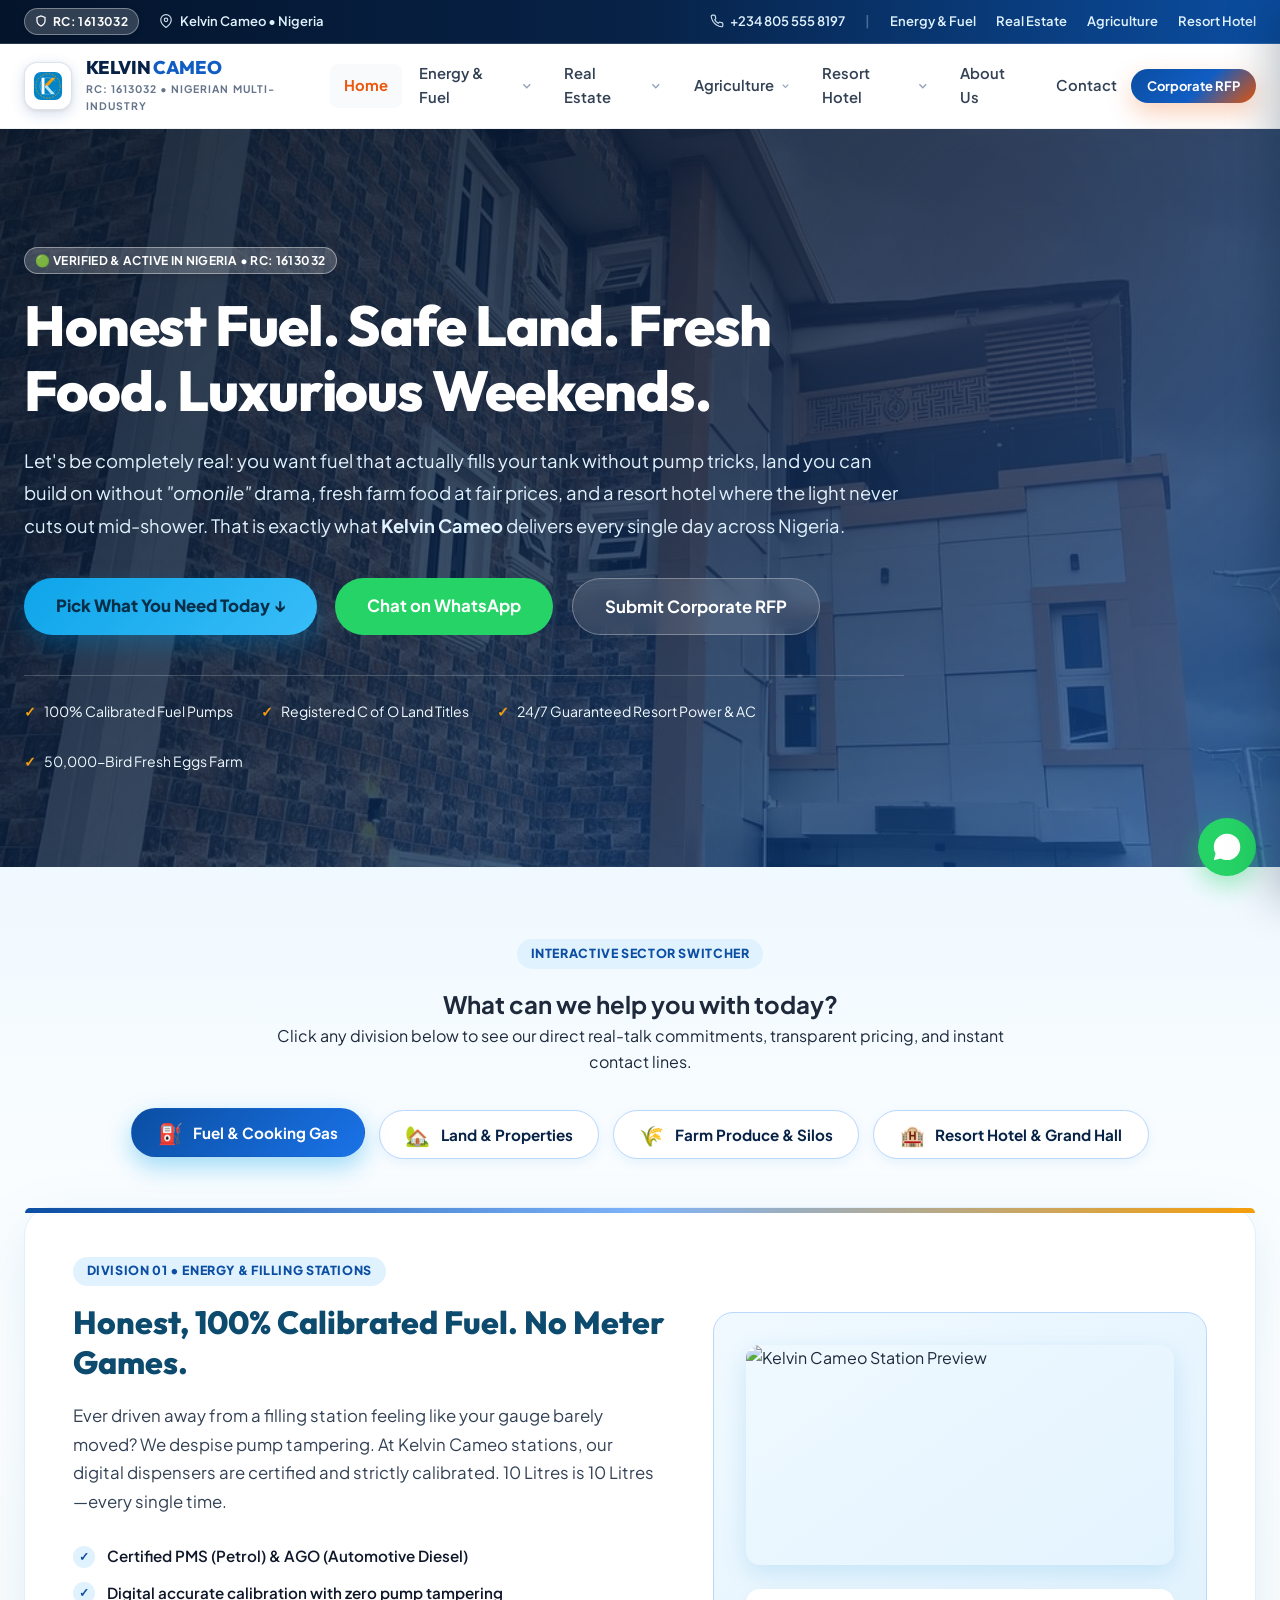
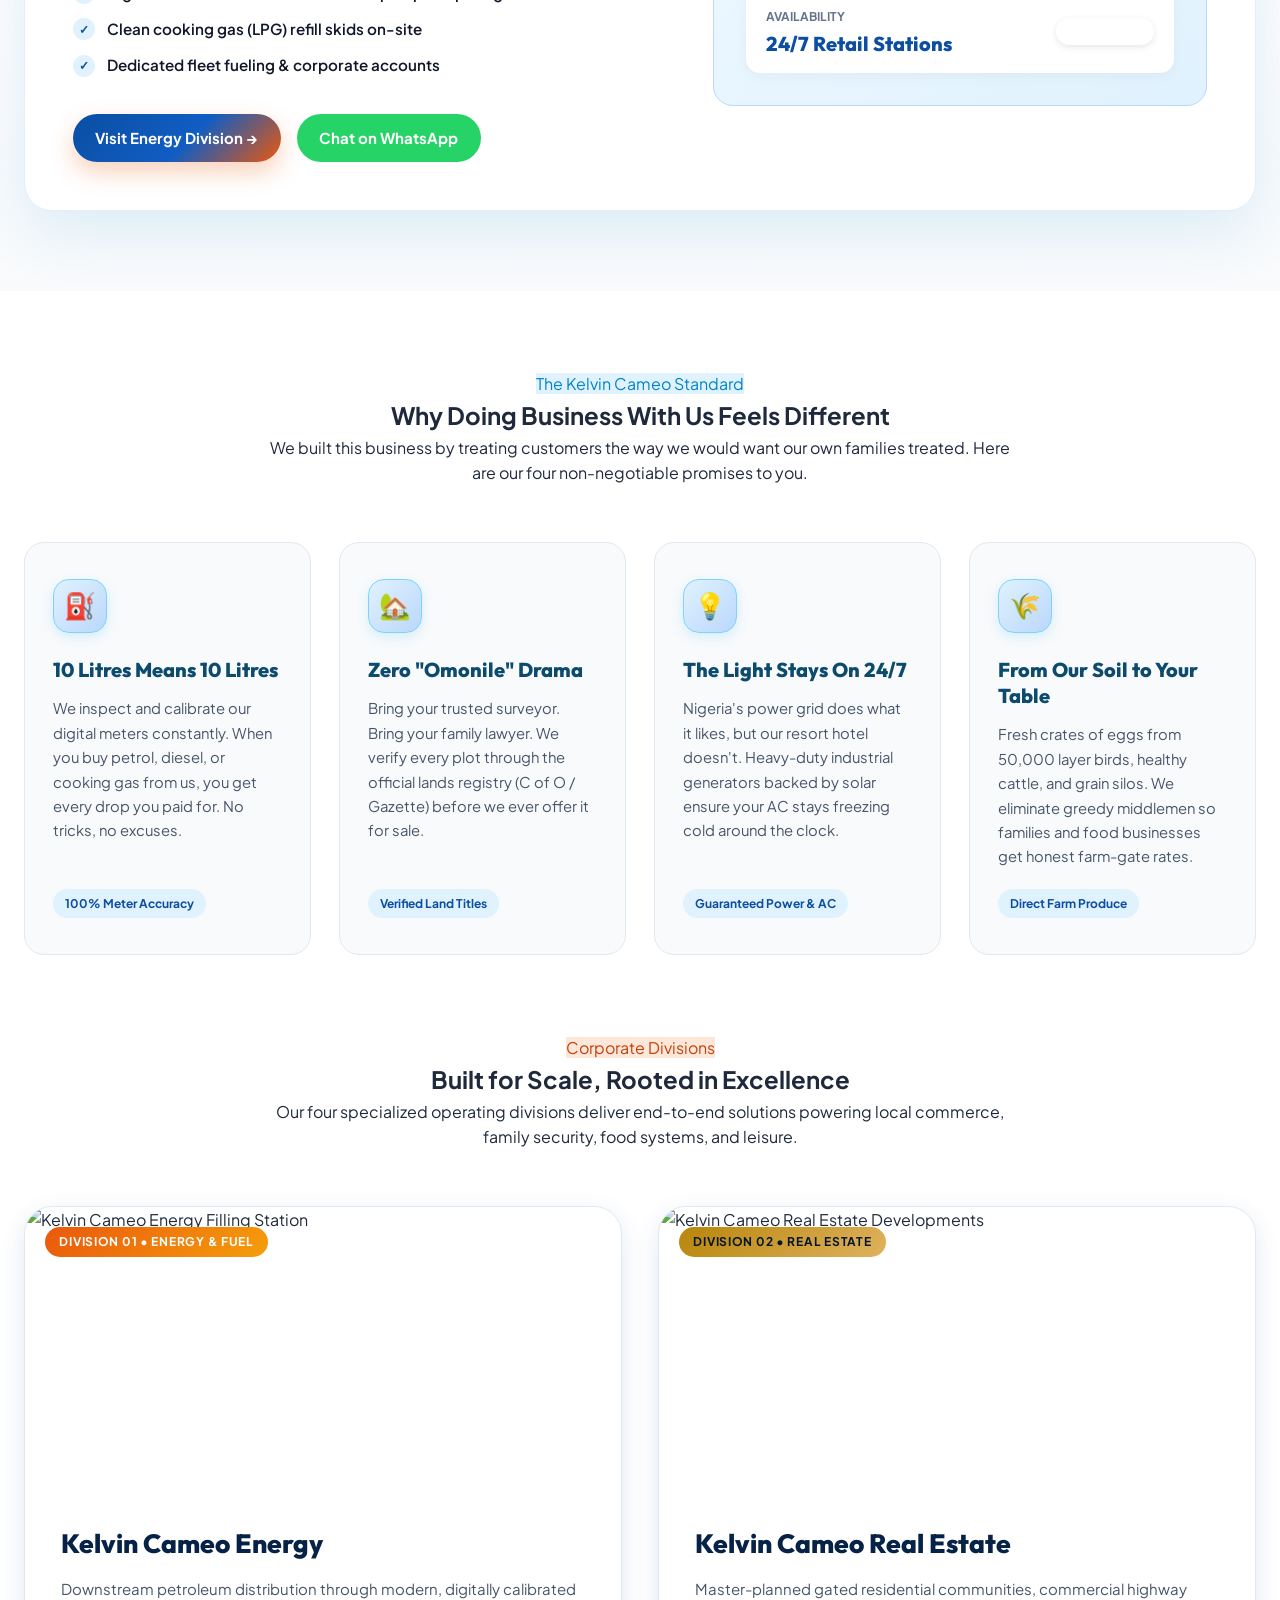
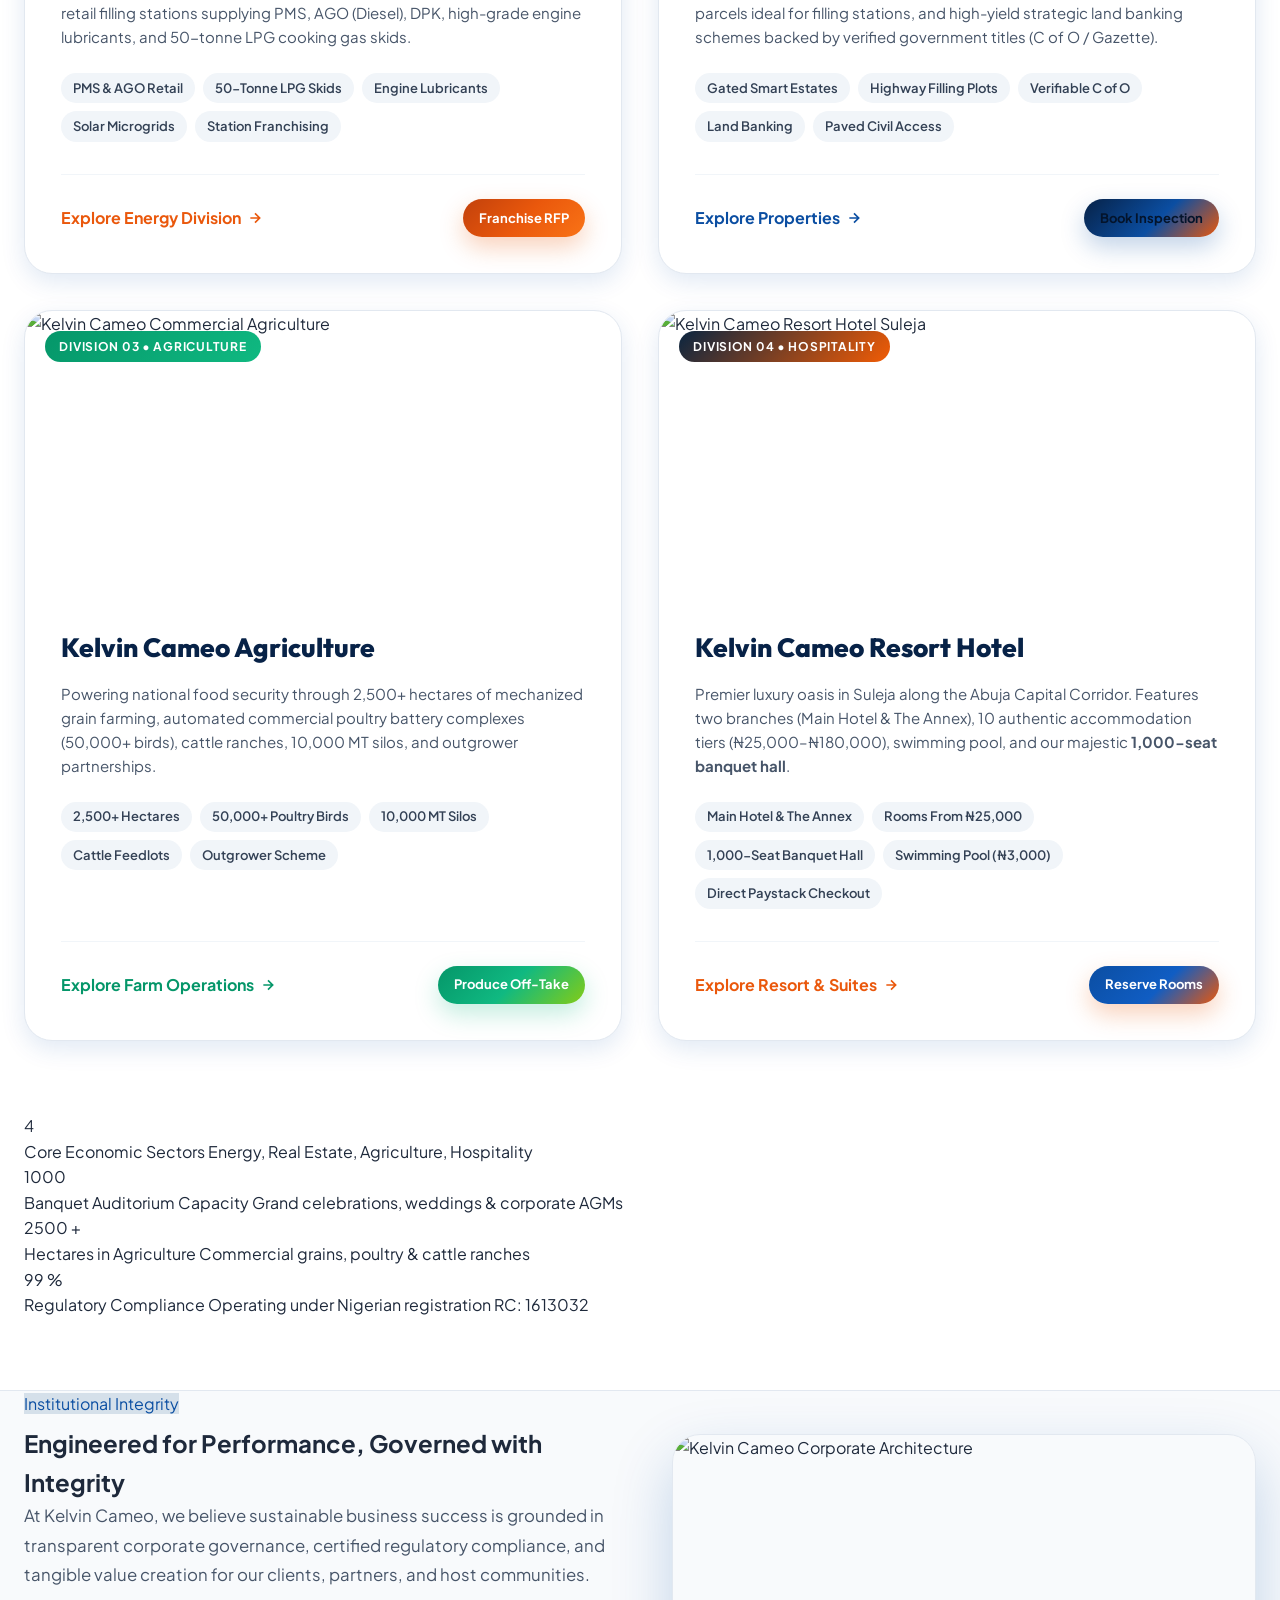
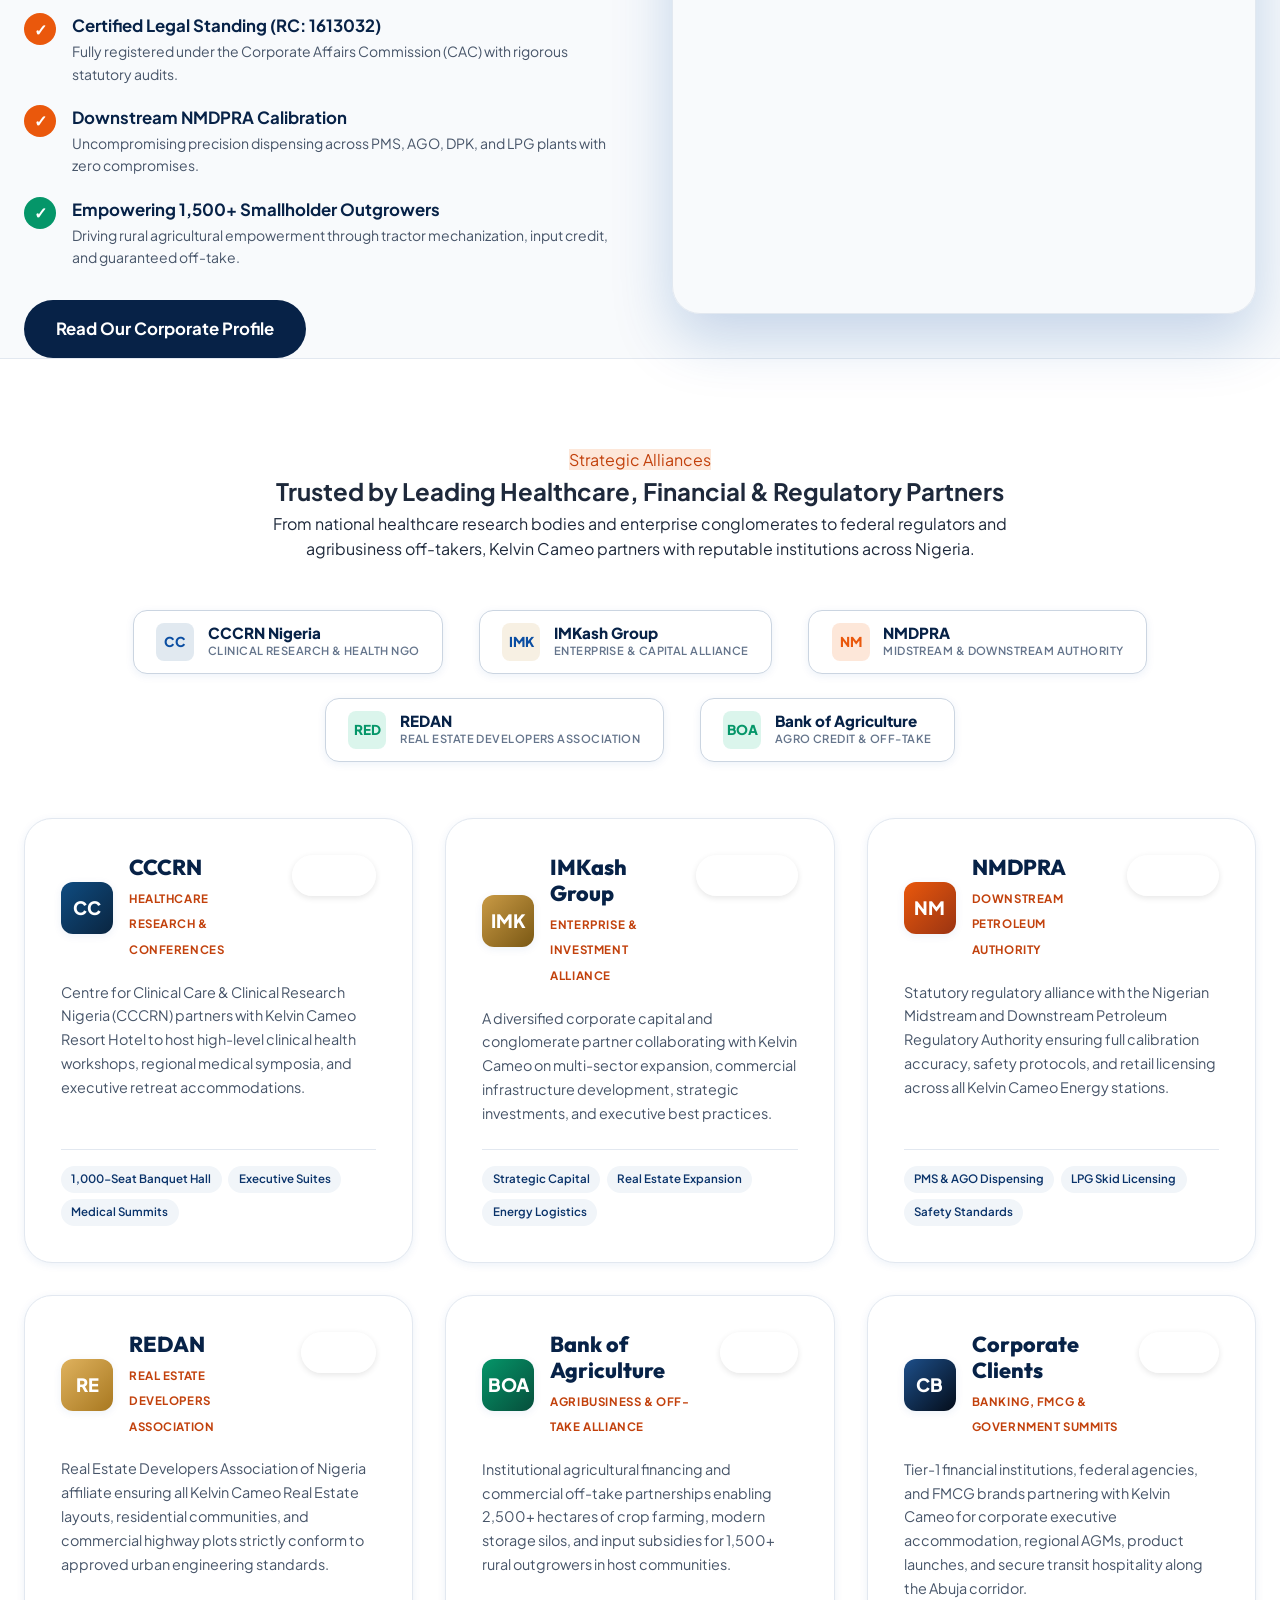
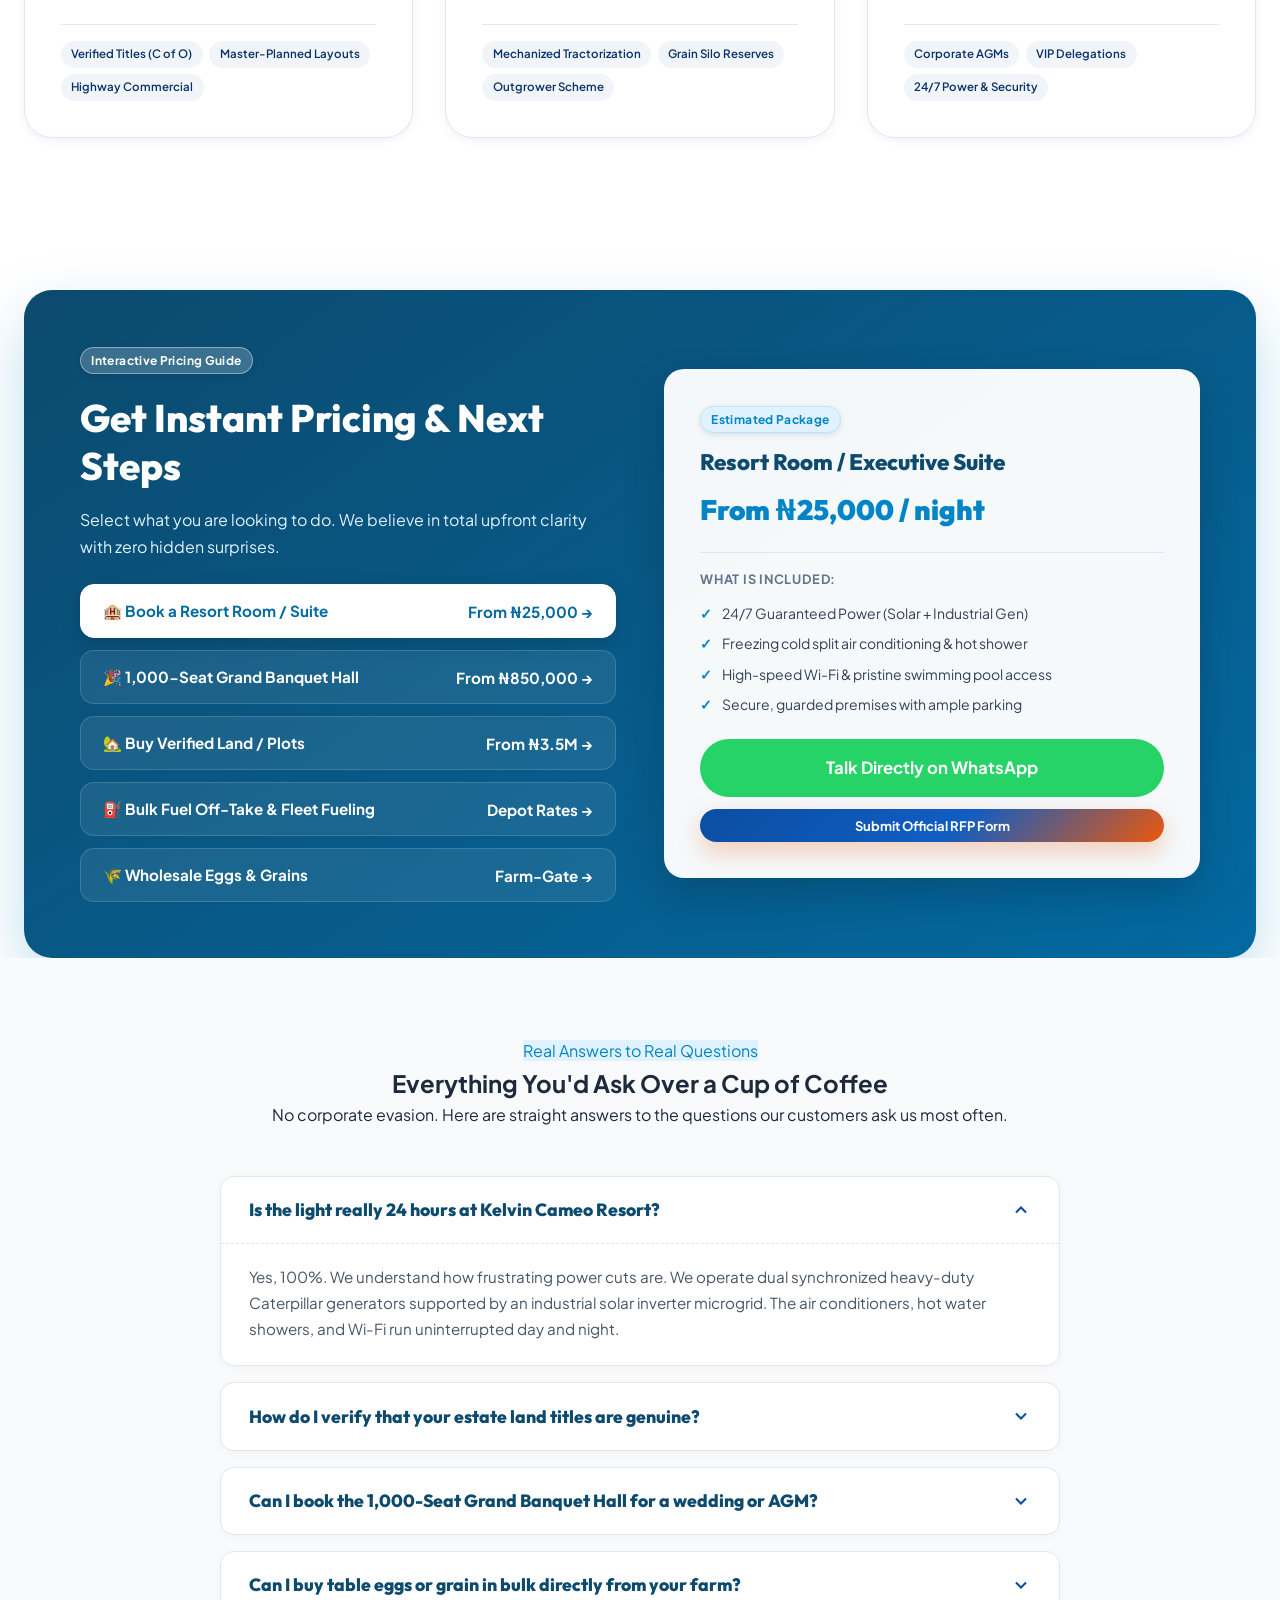
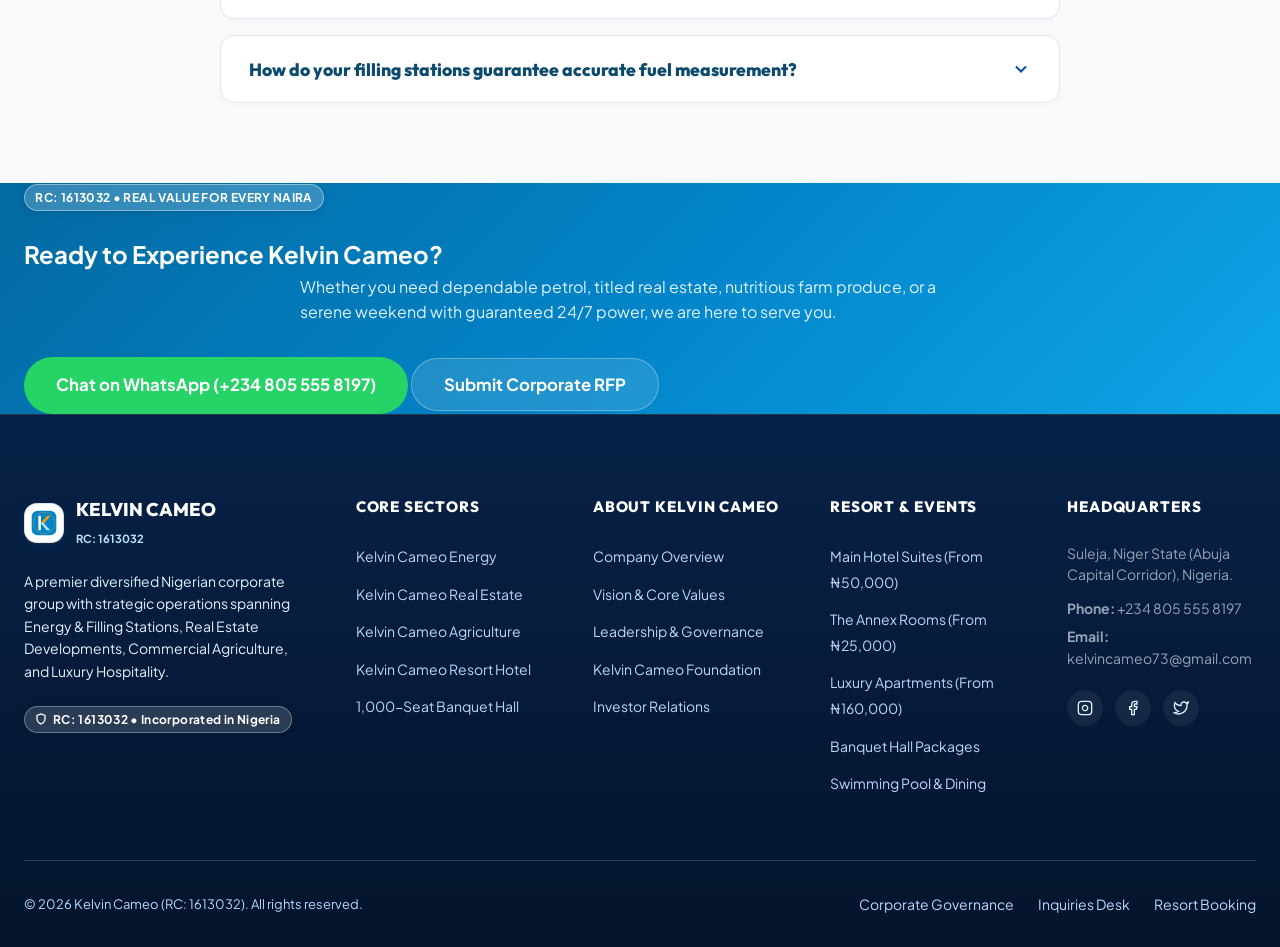
==== index.html @ 5bb7d981 "auto: live update from Kelvin Cameo studio" ====
<!DOCTYPE html>
<html lang="en">
<head>
  <!-- Google Tag Manager -->
  <script>(function(w,d,s,l,i){w[l]=w[l]||[];w[l].push({'gtm.start':
  new Date().getTime(),event:'gtm.js'});var f=d.getElementsByTagName(s)[0],
  j=d.createElement(s),dl=l!='dataLayer'?'&l='+l:'';j.async=true;j.src=
  'https://www.googletagmanager.com/gtm.js?id='+i+dl;f.parentNode.insertBefore(j,f);
  })(window,document,'script','dataLayer','GTM-5SDD8SWV');</script>
  <!-- End Google Tag Manager -->

  <meta charset="UTF-8">
  <meta name="viewport" content="width=device-width, initial-scale=1.0">
  <title>Kelvin Cameo | RC: 1613032 | Energy, Real Estate, Agriculture & Hospitality</title>
  <meta name="description" content="Kelvin Cameo (RC: 1613032) - Diversified Nigerian corporate brand leading operations in Energy & Petroleum Retail Stations, Real Estate Developments, Commercial Agriculture, and Premier Resort Hospitality.">
  
  <link rel="icon" type="image/svg+xml" href="assets/logo.svg">
  <link rel="preconnect" href="https://fonts.googleapis.com">
  <link rel="preconnect" href="https://fonts.gstatic.com" crossorigin>
  <link href="https://fonts.googleapis.com/css2?family=Outfit:wght@400;500;600;700;800;900&family=Playfair+Display:ital,wght@0,600;0,700;1,400&family=Plus+Jakarta+Sans:wght@300;400;500;600;700;800&display=swap" rel="stylesheet">
  <link rel="stylesheet" href="css/styles.css">
</head>
<body>
  <!-- Google Tag Manager (noscript) -->
  <noscript><iframe src="https://www.googletagmanager.com/ns.html?id=GTM-5SDD8SWV"
  height="0" width="0" style="display:none;visibility:hidden"></iframe></noscript>
  <!-- End Google Tag Manager (noscript) -->

  <!-- Top Utility Bar -->
  <aside class="top-utility-bar" aria-label="Corporate Registration and Quick Contact">
    <div class="container container-wide">
      <div class="utility-left">
        <span class="rc-badge">
          <svg viewBox="0 0 24 24" width="12" height="12" fill="none" stroke="currentColor" stroke-width="2.5">
            <path d="M12 22s8-4 8-10V5l-8-3-8 3v7c0 6 8 10 8 10z"/>
          </svg>
          RC: 1613032
        </span>
        <span class="utility-link">
          <svg viewBox="0 0 24 24" width="13" height="13" fill="none" stroke="currentColor" stroke-width="2">
            <path d="M21 10c0 7-9 13-9 13s-9-6-9-13a9 9 0 0 1 18 0z"></path>
            <circle cx="12" cy="10" r="3"></circle>
          </svg>
          Kelvin Cameo • Nigeria
        </span>
      </div>

      <div class="utility-right">
        <a href="tel:+2348055558197" class="utility-link">
          <svg viewBox="0 0 24 24" width="13" height="13" fill="none" stroke="currentColor" stroke-width="2">
            <path d="M22 16.92v3a2 2 0 0 1-2.18 2 19.79 19.79 0 0 1-8.63-3.07 19.5 19.5 0 0 1-6-6 19.79 19.79 0 0 1-3.07-8.67A2 2 0 0 1 4.11 2h3a2 2 0 0 1 2 1.72 12.84 12.84 0 0 0 .7 2.81 2 2 0 0 1-.45 2.11L8.09 9.91a16 16 0 0 0 6 6l1.27-1.27a2 2 0 0 1 2.11-.45 12.84 12.84 0 0 0 2.81.7A2 2 0 0 1 22 16.92z"></path>
          </svg>
          +234 805 555 8197
        </a>
        <span class="utility-link" style="opacity: 0.3;">|</span>
        <a href="energy.html" class="utility-link">Energy & Fuel</a>
        <a href="real-estate.html" class="utility-link">Real Estate</a>
        <a href="agriculture.html" class="utility-link">Agriculture</a>
        <a href="hospitality.html" class="utility-link">Resort Hotel</a>
      </div>
    </div>
  </aside>

  <!-- Persistent Site Header -->
  <header class="site-header">
    <div class="container container-wide">
      <nav class="navbar" aria-label="Main Navigation">
        <a href="index.html" class="brand-logo-wrap">
          <div class="brand-emblem-badge" aria-label="Kelvin Cameo Brand Emblem">
            <svg viewBox="0 0 100 100" width="32" height="32" fill="none" xmlns="http://www.w3.org/2000/svg">
              <rect x="6" y="6" width="88" height="88" rx="22" fill="#0284c7"/>
              <circle cx="50" cy="50" r="38" stroke="#f59e0b" stroke-width="2.5" stroke-dasharray="6 4" opacity="0.85"/>
              <path d="M30 24 H39 V76 H30 Z" fill="#ffffff"/>
              <path d="M39 48 L62 24 H74 L50 51 Z" fill="#f59e0b"/>
              <path d="M46 47 L72 76 H60 L39 52 Z" fill="#bae6fd"/>
              <path d="M72 35 C66 26 56 24 48 24 C34 24 25 36 25 50 C25 64 34 76 48 76 C57 76 66 73 72 65" stroke="#ffffff" stroke-width="2.5" stroke-linecap="round" opacity="0.35"/>
            </svg>
          </div>
          <div class="brand-text-block">
            <span class="brand-title">KELVIN <span>CAMEO</span></span>
            <span class="brand-subtitle">RC: 1613032 • NIGERIAN MULTI-INDUSTRY</span>
          </div>
        </a>

        <ul class="nav-menu">
          <li class="nav-item">
            <a href="index.html" class="nav-link active">Home</a>
          </li>

          <!-- Energy Dropdown -->
          <li class="nav-item">
            <a href="energy.html" class="nav-link">
              Energy & Fuel
              <svg class="chevron" viewBox="0 0 24 24" fill="none" stroke="currentColor" stroke-width="2.5">
                <polyline points="6 9 12 15 18 9"></polyline>
              </svg>
            </a>
            <div class="mega-dropdown">
              <div class="dropdown-header-banner">
                <span class="dropdown-eyebrow">Downstream Petroleum & Clean Energy</span>
                <span class="rc-badge">Division 01</span>
              </div>
              <div class="mega-grid-2">
                <a href="energy.html#stations" class="mega-link-card">
                  <div class="mega-icon-box">
                    <svg viewBox="0 0 24 24" fill="none" stroke="currentColor" stroke-width="2"><path d="M3 2v20M21 2v20M12 2v20"></path></svg>
                  </div>
                  <div class="mega-card-content">
                    <h4>Fuel Retail Stations <span class="mega-badge">PMS · AGO</span></h4>
                    <p>Modern retail filling stations with 24/7 calibrated fuel dispensing.</p>
                  </div>
                </a>

                <a href="energy.html#lpg" class="mega-link-card">
                  <div class="mega-icon-box">
                    <svg viewBox="0 0 24 24" fill="none" stroke="currentColor" stroke-width="2"><circle cx="12" cy="12" r="10"></circle><path d="M12 6v12"></path></svg>
                  </div>
                  <div class="mega-card-content">
                    <h4>LPG Gas Plants & Skids</h4>
                    <p>Clean cooking gas refilling facilities and industrial off-take.</p>
                  </div>
                </a>

                <a href="energy.html#solar" class="mega-link-card">
                  <div class="mega-icon-box">
                    <svg viewBox="0 0 24 24" fill="none" stroke="currentColor" stroke-width="2"><circle cx="12" cy="12" r="5"></circle><line x1="12" y1="1" x2="12" y2="3"></line></svg>
                  </div>
                  <div class="mega-card-content">
                    <h4>Solar Microgrids & Renewables</h4>
                    <p>Commercial clean power installations for institutions and estates.</p>
                  </div>
                </a>

                <a href="energy.html#dealership" class="mega-link-card">
                  <div class="mega-icon-box">
                    <svg viewBox="0 0 24 24" fill="none" stroke="currentColor" stroke-width="2"><rect x="2" y="7" width="20" height="14" rx="2"></rect></svg>
                  </div>
                  <div class="mega-card-content">
                    <h4>Station Dealerships & Supply</h4>
                    <p>Partner on retail filling stations and wholesale petroleum supply.</p>
                  </div>
                </a>
              </div>
            </div>
          </li>

          <!-- Real Estate -->
          <li class="nav-item">
            <a href="real-estate.html" class="nav-link">
              Real Estate
              <svg class="chevron" viewBox="0 0 24 24" fill="none" stroke="currentColor" stroke-width="2.5">
                <polyline points="6 9 12 15 18 9"></polyline>
              </svg>
            </a>
            <div class="mega-dropdown">
              <div class="dropdown-header-banner">
                <span class="dropdown-eyebrow">Properties, Land & Infrastructure</span>
                <span class="rc-badge">Division 02</span>
              </div>
              <div class="mega-grid-2">
                <a href="real-estate.html#estates" class="mega-link-card">
                  <div class="mega-icon-box">
                    <svg viewBox="0 0 24 24" fill="none" stroke="currentColor" stroke-width="2"><path d="M3 9l9-7 9 7v11a2 2 0 0 1-2 2H5a2 2 0 0 1-2-2z"></path></svg>
                  </div>
                  <div class="mega-card-content">
                    <h4>Gated Residential Estates</h4>
                    <p>Master-planned smart communities with verifiable titles.</p>
                  </div>
                </a>

                <a href="real-estate.html#commercial" class="mega-link-card">
                  <div class="mega-icon-box">
                    <svg viewBox="0 0 24 24" fill="none" stroke="currentColor" stroke-width="2"><rect x="2" y="3" width="20" height="14" rx="2"></rect></svg>
                  </div>
                  <div class="mega-card-content">
                    <h4>Commercial & Highway Plots</h4>
                    <p>Prime filling station plots, warehouses, and transit corridors.</p>
                  </div>
                </a>

                <a href="real-estate.html#land-banking" class="mega-link-card">
                  <div class="mega-icon-box">
                    <svg viewBox="0 0 24 24" fill="none" stroke="currentColor" stroke-width="2"><path d="M12 22s8-4 8-10V5l-8-3-8 3v7c0 6 8 10 8 10z"></path></svg>
                  </div>
                  <div class="mega-card-content">
                    <h4>Land Banking & Investments</h4>
                    <p>High-yield land appreciation programs for discerning investors.</p>
                  </div>
                </a>
              </div>
            </div>
          </li>

          <!-- Agriculture -->
          <li class="nav-item">
            <a href="agriculture.html" class="nav-link">
              Agriculture
              <svg class="chevron" viewBox="0 0 24 24" fill="none" stroke="currentColor" stroke-width="2.5">
                <polyline points="6 9 12 15 18 9"></polyline>
              </svg>
            </a>
            <div class="mega-dropdown">
              <div class="dropdown-header-banner">
                <span class="dropdown-eyebrow">Commercial Farming & Agro-Allied</span>
                <span class="rc-badge">Division 03</span>
              </div>
              <div class="mega-grid-2">
                <a href="agriculture.html#operations" class="mega-link-card">
                  <div class="mega-icon-box">
                    <svg viewBox="0 0 24 24" fill="none" stroke="currentColor" stroke-width="2"><path d="M12 2a10 10 0 1 0 10 10H12V2z"></path></svg>
                  </div>
                  <div class="mega-card-content">
                    <h4>Mechanized Crop Farming</h4>
                    <p>2,500+ hectares of commercial maize, soybean, and cassava crops.</p>
                  </div>
                </a>

                <a href="agriculture.html#operations" class="mega-link-card">
                  <div class="mega-icon-box">
                    <svg viewBox="0 0 24 24" fill="none" stroke="currentColor" stroke-width="2"><circle cx="12" cy="12" r="10"></circle></svg>
                  </div>
                  <div class="mega-card-content">
                    <h4>Poultry & Livestock Ranches</h4>
                    <p>50,000+ commercial layer battery birds and beef cattle feedlots.</p>
                  </div>
                </a>

                <a href="agriculture.html#operations" class="mega-link-card">
                  <div class="mega-icon-box">
                    <svg viewBox="0 0 24 24" fill="none" stroke="currentColor" stroke-width="2"><rect x="2" y="7" width="20" height="14" rx="2"></rect></svg>
                  </div>
                  <div class="mega-card-content">
                    <h4>Agro-Processing & Storage Silos</h4>
                    <p>10,000 MT grain storage and post-harvest milling plants.</p>
                  </div>
                </a>
              </div>
            </div>
          </li>

          <!-- Hospitality -->
          <li class="nav-item">
            <a href="hospitality.html" class="nav-link">
              Resort Hotel
              <svg class="chevron" viewBox="0 0 24 24" fill="none" stroke="currentColor" stroke-width="2.5">
                <polyline points="6 9 12 15 18 9"></polyline>
              </svg>
            </a>
            <div class="mega-dropdown">
              <div class="dropdown-header-banner">
                <span class="dropdown-eyebrow">Luxury Stays & 1,000-Seat Banquet Hall</span>
                <span class="rc-badge">Division 04</span>
              </div>
              <div class="mega-grid-2">
                <a href="hospitality.html#rooms" class="mega-link-card">
                  <div class="mega-icon-box">
                    <svg viewBox="0 0 24 24" fill="none" stroke="currentColor" stroke-width="2"><path d="M3 9l9-7 9 7v11a2 2 0 0 1-2 2H5a2 2 0 0 1-2-2z"></path></svg>
                  </div>
                  <div class="mega-card-content">
                    <h4>Luxury Rooms & Suites <span class="mega-badge">₦25k - ₦180k</span></h4>
                    <p>Main Hotel & Annex rooms with direct Paystack reservation.</p>
                  </div>
                </a>

                <a href="hospitality.html#banquet" class="mega-link-card">
                  <div class="mega-icon-box">
                    <svg viewBox="0 0 24 24" fill="none" stroke="currentColor" stroke-width="2"><polygon points="12 2 15.09 8.26 22 9.27 17 14.14 18.18 21.02 12 17.77 5.82 21.02 7 14.14 2 9.27 8.91 8.26 12 2"></polygon></svg>
                  </div>
                  <div class="mega-card-content">
                    <h4>1,000-Seat Grand Banquet Hall</h4>
                    <p>All-inclusive packages (₦1.05M) for grand weddings and summits.</p>
                  </div>
                </a>

                <a href="hospitality.html#amenities" class="mega-link-card">
                  <div class="mega-icon-box">
                    <svg viewBox="0 0 24 24" fill="none" stroke="currentColor" stroke-width="2"><path d="M2 12h20"></path></svg>
                  </div>
                  <div class="mega-card-content">
                    <h4>Pool, Games Lounge & Dining</h4>
                    <p>Pristine pool (₦3,000 access), snooker lounge, and restaurant.</p>
                  </div>
                </a>
              </div>
            </div>
          </li>

          <li class="nav-item">
            <a href="about.html" class="nav-link">About Us</a>
          </li>

          <li class="nav-item">
            <a href="contact.html" class="nav-link">Contact</a>
          </li>
        </ul>

        <div class="nav-actions">
          <button class="btn btn-primary btn-sm" data-open-modal="inquiry">
            Corporate RFP
          </button>

          <button class="mobile-toggle" aria-label="Toggle navigation menu">
            <span></span>
            <span></span>
            <span></span>
          </button>
        </div>
      </nav>
    </div>
  </header>

  <!-- ========================================================================
       CONVERSATIONAL SKY BLUE HERO (Dribbble-Grade Executive Presentation)
       ======================================================================== -->
  <section class="page-hero hero-estate" style="min-height: 82vh; display: flex; align-items: center; padding: 6.5rem 0 5rem; position: relative;">
    <!-- Moving Exterior Background Slideshow -->
    <div class="hero-moving-bg-slider" aria-hidden="true">
      <div class="hero-bg-slide active" style="background-image: url('assets/photos/resort/exterior.jpg');"></div>
      <div class="hero-bg-slide" style="background-image: url('assets/photos/resort/evening.jpg');"></div>
      <div class="hero-bg-slide" style="background-image: url('assets/photos/resort/entrance.jpg');"></div>
      <div class="hero-bg-slide" style="background-image: url('assets/photos/resort/annex.jpg');"></div>
      <div class="hero-bg-overlay"></div>
    </div>

    <div class="container" style="position: relative; z-index: 2;">
      <div class="page-hero-inner" style="max-width: 880px;">
        <div class="breadcrumb-row">
          <span class="rc-badge" style="background: rgba(255, 255, 255, 0.2); color: #ffffff; border-color: rgba(255, 255, 255, 0.4);">
            🟢 VERIFIED & ACTIVE IN NIGERIA • RC: 1613032
          </span>
        </div>

        <h1 class="page-hero-title" style="font-size: clamp(2.3rem, 4.4vw, 3.85rem); line-height: 1.15; margin-bottom: 1.35rem; color: #ffffff;">
          Honest Fuel. Safe Land. Fresh Food. Luxurious Weekends.
        </h1>

        <p class="page-hero-desc" style="font-size: 1.15rem; line-height: 1.75; color: #e0f2fe; margin-bottom: 2.25rem;">
          Let's be completely real: you want fuel that actually fills your tank without pump tricks, land you can build on without <em>"omonile"</em> drama, fresh farm food at fair prices, and a resort hotel where the light never cuts out mid-shower. That is exactly what <strong>Kelvin Cameo</strong> delivers every single day across Nigeria.
        </p>

        <div style="display:flex; gap:1.15rem; flex-wrap:wrap; margin-bottom: 2.5rem;">
          <a href="#interactive-picker" class="btn btn-primary btn-lg" style="background: linear-gradient(135deg, #0ea5e9 0%, #38bdf8 100%); color: #082f49; font-weight: 800; box-shadow: 0 10px 25px rgba(2, 132, 199, 0.35);">
            Pick What You Need Today ↓
          </a>
          <a href="https://wa.me/2348055558197?text=Hello%20Kelvin%20Cameo%2C%20I%20would%20like%20to%20speak%20with%20your%20team." target="_blank" rel="noopener" class="btn btn-whatsapp btn-lg">
            Chat on WhatsApp
          </a>
          <button type="button" class="btn btn-outline-white btn-lg" data-open-modal="inquiry">
            Submit Corporate RFP
          </button>
        </div>

        <!-- Quick Proof Strip -->
        <div style="display:flex; gap:1.75rem; flex-wrap:wrap; padding-top:1.5rem; border-top:1px solid rgba(255, 255, 255, 0.2); font-size:0.875rem; color:#f0f9ff;">
          <div style="display:flex; align-items:center; gap:0.5rem;">
            <span style="color:#f59e0b; font-weight:900;">✓</span> 100% Calibrated Fuel Pumps
          </div>
          <div style="display:flex; align-items:center; gap:0.5rem;">
            <span style="color:#f59e0b; font-weight:900;">✓</span> Registered C of O Land Titles
          </div>
          <div style="display:flex; align-items:center; gap:0.5rem;">
            <span style="color:#f59e0b; font-weight:900;">✓</span> 24/7 Guaranteed Resort Power & AC
          </div>
          <div style="display:flex; align-items:center; gap:0.5rem;">
            <span style="color:#f59e0b; font-weight:900;">✓</span> 50,000-Bird Fresh Eggs Farm
          </div>
        </div>
      </div>
    </div>
  </section>

  <!-- ========================================================================
       DRIBBLE INTERACTIVE EXPERIENCE: "WHAT CAN WE DO FOR YOU?"
       ======================================================================== -->
  <section class="experience-picker-section" id="interactive-picker">
    <div class="container">
      <div class="section-head" style="text-align: center; max-width: 780px; margin: 0 auto 1rem;">
        <span class="exp-badge-eyebrow">Interactive Sector Switcher</span>
        <h2 class="section-title">What can we help you with today?</h2>
        <p class="section-subtitle">
          Click any division below to see our direct real-talk commitments, transparent pricing, and instant contact lines.
        </p>
      </div>

      <!-- Segmented Tabs Row -->
      <div class="picker-tabs-row" role="tablist">
        <button type="button" class="exp-tab-pill active" data-sector="energy" role="tab">
          <span class="pill-icon">⛽</span> Fuel & Cooking Gas
        </button>
        <button type="button" class="exp-tab-pill" data-sector="estate" role="tab">
          <span class="pill-icon">🏡</span> Land & Properties
        </button>
        <button type="button" class="exp-tab-pill" data-sector="agro" role="tab">
          <span class="pill-icon">🌾</span> Farm Produce & Silos
        </button>
        <button type="button" class="exp-tab-pill" data-sector="resort" role="tab">
          <span class="pill-icon">🏨</span> Resort Hotel & Grand Hall
        </button>
      </div>

      <!-- Live Interactive Showcase Panel -->
      <div class="exp-showcase-panel">
        <div class="exp-left-col">
          <span class="exp-badge-eyebrow" id="expBadge">Division 01 • Energy & Filling Stations</span>
          <h3 class="exp-headline" id="expHeadline">Honest, 100% Calibrated Fuel. No Meter Games.</h3>
          <p class="exp-real-talk" id="expRealTalk">
            Ever driven away from a filling station feeling like your gauge barely moved? We despise pump tampering. At Kelvin Cameo stations, our digital dispensers are certified and strictly calibrated. 10 Litres is 10 Litres—every single time.
          </p>

          <div class="exp-perks-list" id="expPerksList">
            <div class="exp-perk-item">
              <span class="exp-perk-check">✓</span>
              <span>Certified PMS (Petrol) & AGO (Automotive Diesel)</span>
            </div>
            <div class="exp-perk-item">
              <span class="exp-perk-check">✓</span>
              <span>Digital accurate calibration with zero pump tampering</span>
            </div>
            <div class="exp-perk-item">
              <span class="exp-perk-check">✓</span>
              <span>Clean cooking gas (LPG) refill skids on-site</span>
            </div>
            <div class="exp-perk-item">
              <span class="exp-perk-check">✓</span>
              <span>Dedicated fleet fueling & corporate accounts</span>
            </div>
          </div>

          <div class="exp-cta-actions">
            <a href="energy.html" class="btn btn-primary" id="expCtaBtn">Visit Energy Division →</a>
            <a href="https://wa.me/2348055558197?text=Hello%20Kelvin%20Cameo%2C%20I%20would%20like%20to%20inquire%20about%20your%20fuel%20stations%20and%20petroleum%20supply." target="_blank" rel="noopener" class="btn btn-whatsapp" id="expWhatsappBtn">
              Chat on WhatsApp
            </a>
          </div>
        </div>

        <div class="exp-preview-card">
          <div class="exp-preview-media">
            <img src="https://images.unsplash.com/photo-1545459720-aac8509eb02c?auto=format&fit=crop&w=800&q=80" alt="Kelvin Cameo Station Preview" id="expPreviewImg">
          </div>
          <div class="exp-price-badge-row">
            <div>
              <span class="exp-price-label" id="expPriceLabel">Availability</span>
              <div class="exp-price-val" id="expPriceVal">24/7 Retail Stations</div>
            </div>
            <span class="rc-badge">RC: 1613032</span>
          </div>
        </div>
      </div>
    </div>
  </section>

  <!-- ========================================================================
       CONVERSATIONAL "REAL-TALK" GUARANTEES SECTION
       ======================================================================== -->
  <section class="real-talk-section">
    <div class="container">
      <div class="section-head" style="text-align: center; max-width: 760px; margin: 0 auto;">
        <span class="section-badge" style="background: #e0f2fe; color: #0284c7;">The Kelvin Cameo Standard</span>
        <h2 class="section-title">Why Doing Business With Us Feels Different</h2>
        <p class="section-subtitle">
          We built this business by treating customers the way we would want our own families treated. Here are our four non-negotiable promises to you.
        </p>
      </div>

      <div class="real-talk-grid">
        <!-- Promise 1 -->
        <article class="real-talk-card">
          <div class="real-talk-icon-wrap">⛽</div>
          <h3 class="real-talk-title">10 Litres Means 10 Litres</h3>
          <p class="real-talk-desc">
            We inspect and calibrate our digital meters constantly. When you buy petrol, diesel, or cooking gas from us, you get every drop you paid for. No tricks, no excuses.
          </p>
          <span class="real-talk-tag">100% Meter Accuracy</span>
        </article>

        <!-- Promise 2 -->
        <article class="real-talk-card">
          <div class="real-talk-icon-wrap">🏡</div>
          <h3 class="real-talk-title">Zero "Omonile" Drama</h3>
          <p class="real-talk-desc">
            Bring your trusted surveyor. Bring your family lawyer. We verify every plot through the official lands registry (C of O / Gazette) before we ever offer it for sale.
          </p>
          <span class="real-talk-tag">Verified Land Titles</span>
        </article>

        <!-- Promise 3 -->
        <article class="real-talk-card">
          <div class="real-talk-icon-wrap">💡</div>
          <h3 class="real-talk-title">The Light Stays On 24/7</h3>
          <p class="real-talk-desc">
            Nigeria's power grid does what it likes, but our resort hotel doesn't. Heavy-duty industrial generators backed by solar ensure your AC stays freezing cold around the clock.
          </p>
          <span class="real-talk-tag">Guaranteed Power & AC</span>
        </article>

        <!-- Promise 4 -->
        <article class="real-talk-card">
          <div class="real-talk-icon-wrap">🌾</div>
          <h3 class="real-talk-title">From Our Soil to Your Table</h3>
          <p class="real-talk-desc">
            Fresh crates of eggs from 50,000 layer birds, healthy cattle, and grain silos. We eliminate greedy middlemen so families and food businesses get honest farm-gate rates.
          </p>
          <span class="real-talk-tag">Direct Farm Produce</span>
        </article>
      </div>
    </div>
  </section>

  <!-- ========================================================================
       THE 4 OPERATING SECTORS (Clean, High-Contrast Dribbble Mega-Cards)
       ======================================================================== -->
  <section class="section-padding" id="sectors" style="background:var(--white);">
    <div class="container">
      <div class="section-head" style="text-align: center; max-width: 760px; margin: 0 auto 3rem;">
        <span class="section-badge" style="background: rgba(242,92,5,0.15); color: var(--orange-600);">Corporate Divisions</span>
        <h2 class="section-title">Built for Scale, Rooted in Excellence</h2>
        <p class="section-subtitle">
          Our four specialized operating divisions deliver end-to-end solutions powering local commerce, family security, food systems, and leisure.
        </p>
      </div>

      <div class="sectors-mega-grid">
        <!-- 1. Energy & Filling Stations Card -->
        <article class="sector-mega-card card-energy">
          <div class="sector-card-media">
            <img src="https://images.unsplash.com/photo-1545459720-aac8509eb02c?auto=format&fit=crop&w=1000&q=80" alt="Kelvin Cameo Energy Filling Station" loading="lazy">
            <span class="sector-pill-badge badge-energy">Division 01 • Energy & Fuel</span>
          </div>
          <div class="sector-card-body">
            <div>
              <h3 class="sector-card-title">Kelvin Cameo Energy</h3>
              <p class="sector-card-desc">
                Downstream petroleum distribution through modern, digitally calibrated retail filling stations supplying PMS, AGO (Diesel), DPK, high-grade engine lubricants, and 50-tonne LPG cooking gas skids.
              </p>
              <div class="sector-features-chips">
                <span class="feature-chip">PMS & AGO Retail</span>
                <span class="feature-chip">50-Tonne LPG Skids</span>
                <span class="feature-chip">Engine Lubricants</span>
                <span class="feature-chip">Solar Microgrids</span>
                <span class="feature-chip">Station Franchising</span>
              </div>
            </div>

            <div style="display:flex; justify-content:space-between; align-items:center; padding-top:1.5rem; border-top:1px solid var(--slate-100);">
              <a href="energy.html" class="learn-more-link" style="color:var(--energy-orange); font-weight: 700; display: inline-flex; align-items: center; gap: 0.35rem;">
                Explore Energy Division
                <svg viewBox="0 0 24 24" width="16" height="16" fill="none" stroke="currentColor" stroke-width="2.5"><path d="M5 12h14M12 5l7 7-7 7"/></svg>
              </a>
              <a href="energy.html#dealership" class="btn btn-energy btn-sm">Franchise RFP</a>
            </div>
          </div>
        </article>

        <!-- 2. Real Estate & Infrastructure Card -->
        <article class="sector-mega-card card-estate">
          <div class="sector-card-media">
            <img src="https://images.unsplash.com/photo-1600596542815-ffad4c1539a9?auto=format&fit=crop&w=1000&q=80" alt="Kelvin Cameo Real Estate Developments" loading="lazy">
            <span class="sector-pill-badge badge-estate">Division 02 • Real Estate</span>
          </div>
          <div class="sector-card-body">
            <div>
              <h3 class="sector-card-title">Kelvin Cameo Real Estate</h3>
              <p class="sector-card-desc">
                Master-planned gated residential communities, commercial highway parcels ideal for filling stations, and high-yield strategic land banking schemes backed by verified government titles (C of O / Gazette).
              </p>
              <div class="sector-features-chips">
                <span class="feature-chip">Gated Smart Estates</span>
                <span class="feature-chip">Highway Filling Plots</span>
                <span class="feature-chip">Verifiable C of O</span>
                <span class="feature-chip">Land Banking</span>
                <span class="feature-chip">Paved Civil Access</span>
              </div>
            </div>

            <div style="display:flex; justify-content:space-between; align-items:center; padding-top:1.5rem; border-top:1px solid var(--slate-100);">
              <a href="real-estate.html" class="learn-more-link" style="color:var(--estate-gold); font-weight: 700; display: inline-flex; align-items: center; gap: 0.35rem;">
                Explore Properties
                <svg viewBox="0 0 24 24" width="16" height="16" fill="none" stroke="currentColor" stroke-width="2.5"><path d="M5 12h14M12 5l7 7-7 7"/></svg>
              </a>
              <a href="real-estate.html#inquire" class="btn btn-estate btn-sm">Book Inspection</a>
            </div>
          </div>
        </article>

        <!-- 3. Agriculture & Agro-Allied Card -->
        <article class="sector-mega-card card-agro">
          <div class="sector-card-media">
            <img src="https://images.unsplash.com/photo-1500937386664-56d1dfef3854?auto=format&fit=crop&w=1000&q=80" alt="Kelvin Cameo Commercial Agriculture" loading="lazy">
            <span class="sector-pill-badge badge-agro">Division 03 • Agriculture</span>
          </div>
          <div class="sector-card-body">
            <div>
              <h3 class="sector-card-title">Kelvin Cameo Agriculture</h3>
              <p class="sector-card-desc">
                Powering national food security through 2,500+ hectares of mechanized grain farming, automated commercial poultry battery complexes (50,000+ birds), cattle ranches, 10,000 MT silos, and outgrower partnerships.
              </p>
              <div class="sector-features-chips">
                <span class="feature-chip">2,500+ Hectares</span>
                <span class="feature-chip">50,000+ Poultry Birds</span>
                <span class="feature-chip">10,000 MT Silos</span>
                <span class="feature-chip">Cattle Feedlots</span>
                <span class="feature-chip">Outgrower Scheme</span>
              </div>
            </div>

            <div style="display:flex; justify-content:space-between; align-items:center; padding-top:1.5rem; border-top:1px solid var(--slate-100);">
              <a href="agriculture.html" class="learn-more-link" style="color:var(--agro-emerald); font-weight: 700; display: inline-flex; align-items: center; gap: 0.35rem;">
                Explore Farm Operations
                <svg viewBox="0 0 24 24" width="16" height="16" fill="none" stroke="currentColor" stroke-width="2.5"><path d="M5 12h14M12 5l7 7-7 7"/></svg>
              </a>
              <a href="agriculture.html#supply-rfp" class="btn btn-agro btn-sm">Produce Off-Take</a>
            </div>
          </div>
        </article>

        <!-- 4. Hospitality & Resort Hotel Card -->
        <article class="sector-mega-card card-resort">
          <div class="sector-card-media">
            <img src="https://images.unsplash.com/photo-1566073771259-6a8506099945?auto=format&fit=crop&w=1000&q=80" alt="Kelvin Cameo Resort Hotel Suleja" loading="lazy">
            <span class="sector-pill-badge badge-resort">Division 04 • Hospitality</span>
          </div>
          <div class="sector-card-body">
            <div>
              <h3 class="sector-card-title">Kelvin Cameo Resort Hotel</h3>
              <p class="sector-card-desc">
                Premier luxury oasis in Suleja along the Abuja Capital Corridor. Features two branches (Main Hotel & The Annex), 10 authentic accommodation tiers (₦25,000–₦180,000), swimming pool, and our majestic <strong>1,000-seat banquet hall</strong>.
              </p>
              <div class="sector-features-chips">
                <span class="feature-chip">Main Hotel & The Annex</span>
                <span class="feature-chip">Rooms From ₦25,000</span>
                <span class="feature-chip">1,000-Seat Banquet Hall</span>
                <span class="feature-chip">Swimming Pool (₦3,000)</span>
                <span class="feature-chip">Direct Paystack Checkout</span>
              </div>
            </div>

            <div style="display:flex; justify-content:space-between; align-items:center; padding-top:1.5rem; border-top:1px solid var(--slate-100);">
              <a href="hospitality.html" class="learn-more-link" style="color:var(--orange-500); font-weight: 700; display: inline-flex; align-items: center; gap: 0.35rem;">
                Explore Resort & Suites
                <svg viewBox="0 0 24 24" width="16" height="16" fill="none" stroke="currentColor" stroke-width="2.5"><path d="M5 12h14M12 5l7 7-7 7"/></svg>
              </a>
              <a href="hospitality.html#rooms" class="btn btn-primary btn-sm">Reserve Rooms</a>
            </div>
          </div>
        </article>
      </div>
    </div>
  </section>

  <!-- ========================================================================
       CONGLOMERATE MILESTONES (Clean Counters)
       ======================================================================== -->
  <section class="stats-section" style="padding: 4.5rem 0;">
    <div class="container">
      <div class="stats-grid">
        <div class="stat-card">
          <div class="stat-number-wrap">
            <span class="stat-number" data-target="4">0</span>
          </div>
          <span class="stat-label">Core Economic Sectors</span>
          <span class="stat-subtext">Energy, Real Estate, Agriculture, Hospitality</span>
        </div>

        <div class="stat-card">
          <div class="stat-number-wrap">
            <span class="stat-number" data-target="1000">0</span>
          </div>
          <span class="stat-label">Banquet Auditorium Capacity</span>
          <span class="stat-subtext">Grand celebrations, weddings & corporate AGMs</span>
        </div>

        <div class="stat-card">
          <div class="stat-number-wrap">
            <span class="stat-number" data-target="2500">0</span>
            <span class="stat-suffix">+</span>
          </div>
          <span class="stat-label">Hectares in Agriculture</span>
          <span class="stat-subtext">Commercial grains, poultry & cattle ranches</span>
        </div>

        <div class="stat-card">
          <div class="stat-number-wrap">
            <span class="stat-number" data-target="100">0</span>
            <span class="stat-suffix">%</span>
          </div>
          <span class="stat-label">Regulatory Compliance</span>
          <span class="stat-subtext">Operating under Nigerian registration RC: 1613032</span>
        </div>
      </div>
    </div>
  </section>

  <!-- ========================================================================
       EXECUTIVE VALUE PROPOSITION (Clean & Professional 2-Column)
       ======================================================================== -->
  <section class="section-padding" style="background:var(--sand-50); border-top: 1px solid var(--sand-200);">
    <div class="container">
      <div style="display: grid; grid-template-columns: 1fr 1fr; gap: 4rem; align-items: center;">
        <div>
          <span class="section-badge" style="background: rgba(15,76,129,0.15); color: var(--resort-sapphire);">Institutional Integrity</span>
          <h2 class="section-title" style="margin-top: 0.5rem;">Engineered for Performance, Governed with Integrity</h2>
          <p style="color: var(--slate-600); line-height: 1.75; font-size: 1.05rem; margin-bottom: 1.5rem;">
            At Kelvin Cameo, we believe sustainable business success is grounded in transparent corporate governance, certified regulatory compliance, and tangible value creation for our clients, partners, and host communities.
          </p>
          <div style="display: flex; flex-direction: column; gap: 1.25rem; margin-bottom: 2rem;">
            <div style="display: flex; align-items: flex-start; gap: 1rem;">
              <div style="width: 32px; height: 32px; border-radius: 50%; background: var(--orange-500); color: var(--white); display: flex; align-items: center; justify-content: center; font-weight: 800; flex-shrink: 0;">✓</div>
              <div>
                <strong style="color: var(--navy-900); font-size: 1.05rem;">Certified Legal Standing (RC: 1613032)</strong>
                <p style="font-size: 0.875rem; color: var(--slate-600);">Fully registered under the Corporate Affairs Commission (CAC) with rigorous statutory audits.</p>
              </div>
            </div>
            <div style="display: flex; align-items: flex-start; gap: 1rem;">
              <div style="width: 32px; height: 32px; border-radius: 50%; background: var(--energy-orange); color: var(--white); display: flex; align-items: center; justify-content: center; font-weight: 800; flex-shrink: 0;">✓</div>
              <div>
                <strong style="color: var(--navy-900); font-size: 1.05rem;">Downstream NMDPRA Calibration</strong>
                <p style="font-size: 0.875rem; color: var(--slate-600);">Uncompromising precision dispensing across PMS, AGO, DPK, and LPG plants with zero compromises.</p>
              </div>
            </div>
            <div style="display: flex; align-items: flex-start; gap: 1rem;">
              <div style="width: 32px; height: 32px; border-radius: 50%; background: var(--agro-emerald); color: var(--white); display: flex; align-items: center; justify-content: center; font-weight: 800; flex-shrink: 0;">✓</div>
              <div>
                <strong style="color: var(--navy-900); font-size: 1.05rem;">Empowering 1,500+ Smallholder Outgrowers</strong>
                <p style="font-size: 0.875rem; color: var(--slate-600);">Driving rural agricultural empowerment through tractor mechanization, input credit, and guaranteed off-take.</p>
              </div>
            </div>
          </div>
          <a href="about.html" class="btn btn-navy btn-lg">Read Our Corporate Profile</a>
        </div>
        <div>
          <img src="https://images.unsplash.com/photo-1486406146926-c627a92ad1ab?auto=format&fit=crop&w=1000&q=80" alt="Kelvin Cameo Corporate Architecture" style="width: 100%; height: 480px; object-fit: cover; border-radius: var(--radius-xl); box-shadow: var(--shadow-xl); border: 1px solid var(--slate-200);" loading="lazy">
        </div>
      </div>
    </div>
  </section>

  <!-- ========================================================================
       STRATEGIC PARTNERS & INSTITUTIONAL CLIENTS
       ======================================================================== -->
  <section class="partners-section" id="partners">
    <div class="container">
      <div class="section-head" style="text-align: center; max-width: 780px; margin: 0 auto 3rem;">
        <span class="section-badge" style="background: rgba(242,92,5,0.15); color: var(--orange-600);">Strategic Alliances</span>
        <h2 class="section-title">Trusted by Leading Healthcare, Financial & Regulatory Partners</h2>
        <p class="section-subtitle">
          From national healthcare research bodies and enterprise conglomerates to federal regulators and agribusiness off-takers, Kelvin Cameo partners with reputable institutions across Nigeria.
        </p>
      </div>

      <!-- Quick Logo Strip -->
      <div class="partners-logo-row" style="margin-bottom: 3.5rem;">
        <div class="partner-logo-item">
          <div class="partner-logo-icon" style="background: rgba(15,76,129,0.12); color: var(--resort-sapphire);">
            CC
          </div>
          <div class="partner-logo-text">
            <span class="partner-logo-name">CCCRN Nigeria</span>
            <span class="partner-logo-sub">Clinical Research & Health NGO</span>
          </div>
        </div>

        <div class="partner-logo-item">
          <div class="partner-logo-icon" style="background: rgba(201,154,69,0.15); color: var(--estate-gold);">
            IMK
          </div>
          <div class="partner-logo-text">
            <span class="partner-logo-name">IMKash Group</span>
            <span class="partner-logo-sub">Enterprise & Capital Alliance</span>
          </div>
        </div>

        <div class="partner-logo-item">
          <div class="partner-logo-icon" style="background: rgba(242,92,5,0.15); color: var(--energy-orange);">
            NM
          </div>
          <div class="partner-logo-text">
            <span class="partner-logo-name">NMDPRA</span>
            <span class="partner-logo-sub">Midstream & Downstream Authority</span>
          </div>
        </div>

        <div class="partner-logo-item">
          <div class="partner-logo-icon" style="background: rgba(16,185,129,0.15); color: var(--agro-emerald);">
            RED
          </div>
          <div class="partner-logo-text">
            <span class="partner-logo-name">REDAN</span>
            <span class="partner-logo-sub">Real Estate Developers Association</span>
          </div>
        </div>

        <div class="partner-logo-item">
          <div class="partner-logo-icon" style="background: rgba(16,185,129,0.15); color: var(--agro-emerald);">
            BOA
          </div>
          <div class="partner-logo-text">
            <span class="partner-logo-name">Bank of Agriculture</span>
            <span class="partner-logo-sub">Agro Credit & Off-Take</span>
          </div>
        </div>
      </div>

      <!-- Detailed Partner Cards Grid -->
      <div class="partners-cards-grid">
        <!-- Partner 1: CCCRN -->
        <article class="partner-card">
          <div>
            <div class="partner-card-header">
              <div class="partner-card-brand">
                <div class="partner-avatar" style="background: linear-gradient(135deg, #0f4c81, #0a2540); color: var(--white);">
                  CC
                </div>
                <div>
                  <h3 class="partner-card-title">CCCRN</h3>
                  <span class="partner-card-sector">Healthcare Research & Conferences</span>
                </div>
              </div>
              <span class="rc-badge" style="font-size:0.65rem;">Hospitality Client</span>
            </div>
            <p class="partner-card-desc">
              Centre for Clinical Care & Clinical Research Nigeria (CCCRN) partners with Kelvin Cameo Resort Hotel to host high-level clinical health workshops, regional medical symposia, and executive retreat accommodations.
            </p>
          </div>
          <div class="partner-card-tags">
            <span class="partner-tag">1,000-Seat Banquet Hall</span>
            <span class="partner-tag">Executive Suites</span>
            <span class="partner-tag">Medical Summits</span>
          </div>
        </article>

        <!-- Partner 2: IMKash Group -->
        <article class="partner-card">
          <div>
            <div class="partner-card-header">
              <div class="partner-card-brand">
                <div class="partner-avatar" style="background: linear-gradient(135deg, #c99a45, #7a5814); color: var(--white);">
                  IMK
                </div>
                <div>
                  <h3 class="partner-card-title">IMKash Group</h3>
                  <span class="partner-card-sector">Enterprise & Investment Alliance</span>
                </div>
              </div>
              <span class="rc-badge" style="font-size:0.65rem;">Conglomerate Partner</span>
            </div>
            <p class="partner-card-desc">
              A diversified corporate capital and conglomerate partner collaborating with Kelvin Cameo on multi-sector expansion, commercial infrastructure development, strategic investments, and executive best practices.
            </p>
          </div>
          <div class="partner-card-tags">
            <span class="partner-tag">Strategic Capital</span>
            <span class="partner-tag">Real Estate Expansion</span>
            <span class="partner-tag">Energy Logistics</span>
          </div>
        </article>

        <!-- Partner 3: NMDPRA Compliance -->
        <article class="partner-card">
          <div>
            <div class="partner-card-header">
              <div class="partner-card-brand">
                <div class="partner-avatar" style="background: linear-gradient(135deg, #ea580c, #9a3412); color: var(--white);">
                  NM
                </div>
                <div>
                  <h3 class="partner-card-title">NMDPRA</h3>
                  <span class="partner-card-sector">Downstream Petroleum Authority</span>
                </div>
              </div>
              <span class="rc-badge" style="font-size:0.65rem;">Statutory Authority</span>
            </div>
            <p class="partner-card-desc">
              Statutory regulatory alliance with the Nigerian Midstream and Downstream Petroleum Regulatory Authority ensuring full calibration accuracy, safety protocols, and retail licensing across all Kelvin Cameo Energy stations.
            </p>
          </div>
          <div class="partner-card-tags">
            <span class="partner-tag">PMS & AGO Dispensing</span>
            <span class="partner-tag">LPG Skid Licensing</span>
            <span class="partner-tag">Safety Standards</span>
          </div>
        </article>

        <!-- Partner 4: REDAN -->
        <article class="partner-card">
          <div>
            <div class="partner-card-header">
              <div class="partner-card-brand">
                <div class="partner-avatar" style="background: linear-gradient(135deg, #dfb25e, #a87820); color: var(--white);">
                  RE
                </div>
                <div>
                  <h3 class="partner-card-title">REDAN</h3>
                  <span class="partner-card-sector">Real Estate Developers Association</span>
                </div>
              </div>
              <span class="rc-badge" style="font-size:0.65rem;">Industry Body</span>
            </div>
            <p class="partner-card-desc">
              Real Estate Developers Association of Nigeria affiliate ensuring all Kelvin Cameo Real Estate layouts, residential communities, and commercial highway plots strictly conform to approved urban engineering standards.
            </p>
          </div>
          <div class="partner-card-tags">
            <span class="partner-tag">Verified Titles (C of O)</span>
            <span class="partner-tag">Master-Planned Layouts</span>
            <span class="partner-tag">Highway Commercial</span>
          </div>
        </article>

        <!-- Partner 5: Bank of Agriculture & Off-Takers -->
        <article class="partner-card">
          <div>
            <div class="partner-card-header">
              <div class="partner-card-brand">
                <div class="partner-avatar" style="background: linear-gradient(135deg, #059669, #064e3b); color: var(--white);">
                  BOA
                </div>
                <div>
                  <h3 class="partner-card-title">Bank of Agriculture</h3>
                  <span class="partner-card-sector">Agribusiness & Off-Take Alliance</span>
                </div>
              </div>
              <span class="rc-badge" style="font-size:0.65rem;">Agro Network</span>
            </div>
            <p class="partner-card-desc">
              Institutional agricultural financing and commercial off-take partnerships enabling 2,500+ hectares of crop farming, modern storage silos, and input subsidies for 1,500+ rural outgrowers in host communities.
            </p>
          </div>
          <div class="partner-card-tags">
            <span class="partner-tag">Mechanized Tractorization</span>
            <span class="partner-tag">Grain Silo Reserves</span>
            <span class="partner-tag">Outgrower Scheme</span>
          </div>
        </article>

        <!-- Partner 6: Commercial Banks & Corporate Clients -->
        <article class="partner-card">
          <div>
            <div class="partner-card-header">
              <div class="partner-card-brand">
                <div class="partner-avatar" style="background: linear-gradient(135deg, #1d4f8a, #040d1a); color: var(--white);">
                  CB
                </div>
                <div>
                  <h3 class="partner-card-title">Corporate Clients</h3>
                  <span class="partner-card-sector">Banking, FMCG & Government Summits</span>
                </div>
              </div>
              <span class="rc-badge" style="font-size:0.65rem;">Banquet & Stays</span>
            </div>
            <p class="partner-card-desc">
              Tier-1 financial institutions, federal agencies, and FMCG brands partnering with Kelvin Cameo for corporate executive accommodation, regional AGMs, product launches, and secure transit hospitality along the Abuja corridor.
            </p>
          </div>
          <div class="partner-card-tags">
            <span class="partner-tag">Corporate AGMs</span>
            <span class="partner-tag">VIP Delegations</span>
            <span class="partner-tag">24/7 Power & Security</span>
          </div>
        </article>
      </div>
    </div>
  </section>

  <!-- ========================================================================
       DRIBBLE INTERACTIVE CONCIERGE ESTIMATOR
       ======================================================================== -->
  <section class="section-padding" style="background: #ffffff;">
    <div class="container">
      <div class="interactive-concierge-box">
        <div class="concierge-grid">
          <div>
            <span class="rc-badge" style="background: rgba(255, 255, 255, 0.2); color: #ffffff; border-color: rgba(255, 255, 255, 0.4); margin-bottom: 1.25rem;">
              Interactive Pricing Guide
            </span>
            <h2 style="font-family: var(--font-display); font-size: clamp(1.8rem, 3vw, 2.5rem); font-weight: 800; color: #ffffff; line-height: 1.25; margin-bottom: 1rem;">
              Get Instant Pricing & Next Steps
            </h2>
            <p style="color: #e0f2fe; line-height: 1.7; font-size: 1rem; margin-bottom: 1.5rem;">
              Select what you are looking to do. We believe in total upfront clarity with zero hidden surprises.
            </p>

            <div class="concierge-chip-row">
              <button type="button" class="concierge-chip-btn active" data-option="room">
                <span>🏨 Book a Resort Room / Suite</span>
                <span>From ₦25,000 →</span>
              </button>
              <button type="button" class="concierge-chip-btn" data-option="wedding">
                <span>🎉 1,000-Seat Grand Banquet Hall</span>
                <span>From ₦850,000 →</span>
              </button>
              <button type="button" class="concierge-chip-btn" data-option="land">
                <span>🏡 Buy Verified Land / Plots</span>
                <span>From ₦3.5M →</span>
              </button>
              <button type="button" class="concierge-chip-btn" data-option="fuel">
                <span>⛽ Bulk Fuel Off-Take & Fleet Fueling</span>
                <span>Depot Rates →</span>
              </button>
              <button type="button" class="concierge-chip-btn" data-option="farm">
                <span>🌾 Wholesale Eggs & Grains</span>
                <span>Farm-Gate →</span>
              </button>
            </div>
          </div>

          <div>
            <div class="concierge-result-card">
              <span class="rc-badge" style="margin-bottom:0.75rem; display:inline-flex; background:#e0f2fe; color:#0284c7; border-color:#bae6fd;">Estimated Package</span>
              <h3 id="conciergeTitle" style="font-family:var(--font-display); font-size:1.4rem; font-weight:800; color:#0c4a6e; margin-bottom:0.4rem;">
                Resort Room / Executive Suite
              </h3>
              <div id="conciergePrice" style="font-family:var(--font-display); font-size:1.75rem; font-weight:900; color:#0284c7; margin-bottom:1.25rem;">
                From ₦25,000 / night
              </div>

              <div style="border-top:1px solid #e2e8f0; padding-top:1rem; margin-bottom:1.5rem;">
                <strong style="font-size:0.8rem; text-transform:uppercase; letter-spacing:0.06em; color:#64748b; display:block; margin-bottom:0.75rem;">What is Included:</strong>
                <ul id="conciergeList" style="list-style:none; padding:0; margin:0;">
                  <li style="display:flex; align-items:flex-start; gap:0.6rem; font-size:0.875rem; color:#334155; margin-bottom:0.5rem;">
                    <span style="color:#0284c7; font-weight:800;">✓</span>
                    <span>24/7 Guaranteed Power (Solar + Industrial Gen)</span>
                  </li>
                  <li style="display:flex; align-items:flex-start; gap:0.6rem; font-size:0.875rem; color:#334155; margin-bottom:0.5rem;">
                    <span style="color:#0284c7; font-weight:800;">✓</span>
                    <span>Freezing cold split air conditioning & hot shower</span>
                  </li>
                  <li style="display:flex; align-items:flex-start; gap:0.6rem; font-size:0.875rem; color:#334155; margin-bottom:0.5rem;">
                    <span style="color:#0284c7; font-weight:800;">✓</span>
                    <span>High-speed Wi-Fi & pristine swimming pool access</span>
                  </li>
                  <li style="display:flex; align-items:flex-start; gap:0.6rem; font-size:0.875rem; color:#334155; margin-bottom:0.5rem;">
                    <span style="color:#0284c7; font-weight:800;">✓</span>
                    <span>Secure, guarded premises with ample parking</span>
                  </li>
                </ul>
              </div>

              <div style="display:flex; flex-direction:column; gap:0.75rem;">
                <a href="https://wa.me/2348055558197?text=Hello%20Kelvin%20Cameo%2C%20I%20would%20like%20to%20book%20a%20room%20at%20your%20Resort%20Hotel." target="_blank" rel="noopener" id="conciergeWhatsapp" class="btn btn-whatsapp btn-lg" style="width:100%;">
                  Talk Directly on WhatsApp
                </a>
                <button type="button" class="btn btn-primary btn-sm" data-open-modal="inquiry" style="width:100%;">
                  Submit Official RFP Form
                </button>
              </div>
            </div>
          </div>
        </div>
      </div>
    </div>
  </section>

  <!-- ========================================================================
       HUMAN CONVERSATIONAL FAQ ACCORDION
       ======================================================================== -->
  <section class="faq-section">
    <div class="container">
      <div class="section-head" style="text-align: center; max-width: 740px; margin: 0 auto;">
        <span class="section-badge" style="background: #e0f2fe; color: #0284c7;">Real Answers to Real Questions</span>
        <h2 class="section-title">Everything You'd Ask Over a Cup of Coffee</h2>
        <p class="section-subtitle">
          No corporate evasion. Here are straight answers to the questions our customers ask us most often.
        </p>
      </div>

      <div class="faq-list-wrap">
        <div class="faq-card open">
          <button type="button" class="faq-question-btn">
            <span>Is the light really 24 hours at Kelvin Cameo Resort?</span>
            <svg class="faq-chevron" viewBox="0 0 24 24" fill="none" stroke="currentColor" stroke-width="2.5"><polyline points="6 9 12 15 18 9"/></svg>
          </button>
          <div class="faq-answer-panel">
            Yes, 100%. We understand how frustrating power cuts are. We operate dual synchronized heavy-duty Caterpillar generators supported by an industrial solar inverter microgrid. The air conditioners, hot water showers, and Wi-Fi run uninterrupted day and night.
          </div>
        </div>

        <div class="faq-card">
          <button type="button" class="faq-question-btn">
            <span>How do I verify that your estate land titles are genuine?</span>
            <svg class="faq-chevron" viewBox="0 0 24 24" fill="none" stroke="currentColor" stroke-width="2.5"><polyline points="6 9 12 15 18 9"/></svg>
          </button>
          <div class="faq-answer-panel">
            We welcome and encourage verification. Before you commit a single naira, we provide the survey plan, layout beacon numbers, and title documents (C of O / Gazette numbers) so your lawyer or surveyor can conduct a search at the Ministry of Lands.
          </div>
        </div>

        <div class="faq-card">
          <button type="button" class="faq-question-btn">
            <span>Can I book the 1,000-Seat Grand Banquet Hall for a wedding or AGM?</span>
            <svg class="faq-chevron" viewBox="0 0 24 24" fill="none" stroke="currentColor" stroke-width="2.5"><polyline points="6 9 12 15 18 9"/></svg>
          </button>
          <div class="faq-answer-panel">
            Absolutely! Our 1,000-seat grand auditorium is one of the premier event venues along the Abuja corridor. Weekday bookings start at ₦850,000 and Saturdays/Sundays are ₦1,050,000. It comes fully air-conditioned, with two private VIP dressing suites, dedicated generator standby, and parking for 150+ cars.
          </div>
        </div>

        <div class="faq-card">
          <button type="button" class="faq-question-btn">
            <span>Can I buy table eggs or grain in bulk directly from your farm?</span>
            <svg class="faq-chevron" viewBox="0 0 24 24" fill="none" stroke="currentColor" stroke-width="2.5"><polyline points="6 9 12 15 18 9"/></svg>
          </button>
          <div class="faq-answer-panel">
            Yes. Our commercial poultry farm produces thousands of fresh crates daily, and our 10,000 MT silos store clean grains (maize, sorghum, soya). Wholesalers, supermarkets, bakeries, and feed millers can contract directly with us at farm-gate prices.
          </div>
        </div>

        <div class="faq-card">
          <button type="button" class="faq-question-btn">
            <span>How do your filling stations guarantee accurate fuel measurement?</span>
            <svg class="faq-chevron" viewBox="0 0 24 24" fill="none" stroke="currentColor" stroke-width="2.5"><polyline points="6 9 12 15 18 9"/></svg>
          </button>
          <div class="faq-answer-panel">
            Our pumps are certified by the Nigerian Midstream and Downstream Petroleum Regulatory Authority (NMDPRA). We also conduct daily internal 10-Litre and 20-Litre seraphin can tests to ensure that the digital readout matches the physical volume down to the exact millilitre.
          </div>
        </div>
      </div>
    </div>
  </section>

  <!-- ========================================================================
       SKY BLUE HUMAN CTA BANNER
       ======================================================================== -->
  <section class="cta-banner-section" style="background: linear-gradient(135deg, #0369a1 0%, #0284c7 50%, #0ea5e9 100%);">
    <div class="container">
      <div class="cta-banner-inner">
        <span class="rc-badge" style="margin-bottom:1.5rem; display:inline-flex; background:rgba(255,255,255,0.2); color:#ffffff; border-color:rgba(255,255,255,0.4);">
          RC: 1613032 • REAL VALUE FOR EVERY NAIRA
        </span>
        <h2 style="color:#ffffff;">Ready to Experience Kelvin Cameo?</h2>
        <p style="color:#e0f2fe; max-width:680px; margin:0 auto 2rem;">
          Whether you need dependable petrol, titled real estate, nutritious farm produce, or a serene weekend with guaranteed 24/7 power, we are here to serve you.
        </p>

        <div class="cta-btns">
          <a href="https://wa.me/2348055558197?text=Hello%20Kelvin%20Cameo%2C%20I%20would%20like%20to%20discuss%20a%20booking%20or%20service." target="_blank" rel="noopener" class="btn btn-whatsapp btn-lg">
            Chat on WhatsApp (+234 805 555 8197)
          </a>
          <button type="button" class="btn btn-outline-white btn-lg" data-open-modal="inquiry">
            Submit Corporate RFP
          </button>
        </div>
      </div>
    </div>
  </section>

  <!-- ========================================================================
       CORPORATE MEGA FOOTER (Pristine, Official, Sky Blue Theme)
       ======================================================================== -->
  <footer class="site-footer">
    <div class="container">
      <div class="footer-top-grid">
        <div class="footer-brand-block">
          <div style="display:flex; align-items:center; gap:0.75rem;">
            <div class="brand-emblem-badge" style="width:40px; height:40px;" aria-label="Kelvin Cameo Logo">
              <svg viewBox="0 0 100 100" width="28" height="28" fill="none" xmlns="http://www.w3.org/2000/svg">
                <rect x="6" y="6" width="88" height="88" rx="22" fill="#0284c7"/>
                <circle cx="50" cy="50" r="38" stroke="#f59e0b" stroke-width="2.5" stroke-dasharray="6 4" opacity="0.85"/>
                <path d="M30 24 H39 V76 H30 Z" fill="#ffffff"/>
                <path d="M39 48 L62 24 H74 L50 51 Z" fill="#f59e0b"/>
                <path d="M46 47 L72 76 H60 L39 52 Z" fill="#bae6fd"/>
              </svg>
            </div>
            <div>
              <h4 style="font-family:var(--font-display); font-size:1.15rem; font-weight:800; color:var(--white); margin:0;">KELVIN CAMEO</h4>
              <span style="font-size:0.7rem; color:#bae6fd; font-weight:700;">RC: 1613032</span>
            </div>
          </div>
          <p>
            A premier diversified Nigerian corporate group with strategic operations spanning Energy & Filling Stations, Real Estate Developments, Commercial Agriculture, and Luxury Hospitality.
          </p>
          <span class="rc-badge" style="display: inline-flex; background:rgba(255,255,255,0.15); color:#ffffff; border-color:rgba(255,255,255,0.3);">
            <svg viewBox="0 0 24 24" width="12" height="12" fill="none" stroke="currentColor" stroke-width="2.5"><path d="M12 22s8-4 8-10V5l-8-3-8 3v7c0 6 8 10 8 10z"/></svg>
            RC: 1613032 • Incorporated in Nigeria
          </span>
        </div>

        <div class="footer-col">
          <h5>Core Sectors</h5>
          <ul class="footer-links">
            <li><a href="energy.html" class="footer-link">Kelvin Cameo Energy</a></li>
            <li><a href="real-estate.html" class="footer-link">Kelvin Cameo Real Estate</a></li>
            <li><a href="agriculture.html" class="footer-link">Kelvin Cameo Agriculture</a></li>
            <li><a href="hospitality.html" class="footer-link">Kelvin Cameo Resort Hotel</a></li>
            <li><a href="hospitality.html#banquet" class="footer-link">1,000-Seat Banquet Hall</a></li>
          </ul>
        </div>

        <div class="footer-col">
          <h5>About Kelvin Cameo</h5>
          <ul class="footer-links">
            <li><a href="about.html" class="footer-link">Company Overview</a></li>
            <li><a href="about.html#vision" class="footer-link">Vision & Core Values</a></li>
            <li><a href="about.html#governance" class="footer-link">Leadership & Governance</a></li>
            <li><a href="about.html#foundation" class="footer-link">Kelvin Cameo Foundation</a></li>
            <li><a href="contact.html" class="footer-link">Investor Relations</a></li>
          </ul>
        </div>

        <div class="footer-col">
          <h5>Resort & Events</h5>
          <ul class="footer-links">
            <li><a href="hospitality.html#rooms" class="footer-link">Main Hotel Suites (From ₦50,000)</a></li>
            <li><a href="hospitality.html#rooms" class="footer-link">The Annex Rooms (From ₦25,000)</a></li>
            <li><a href="hospitality.html#rooms" class="footer-link">Luxury Apartments (From ₦160,000)</a></li>
            <li><a href="hospitality.html#banquet" class="footer-link">Banquet Hall Packages</a></li>
            <li><a href="hospitality.html#amenities" class="footer-link">Swimming Pool & Dining</a></li>
          </ul>
        </div>

        <div class="footer-col">
          <h5>Headquarters</h5>
          <p style="font-size:0.875rem; color:var(--slate-400); margin-bottom:0.75rem; line-height:1.5;">
            Suleja, Niger State (Abuja Capital Corridor), Nigeria.
          </p>
          <p style="font-size:0.875rem; color:var(--slate-400); margin-bottom:0.35rem;">
            <strong>Phone:</strong> +234 805 555 8197
          </p>
          <p style="font-size:0.875rem; color:var(--slate-400); margin-bottom:1.25rem;">
            <strong>Email:</strong> <a href="mailto:kelvincameo73@gmail.com" style="color:var(--slate-300); text-decoration:none;">kelvincameo73@gmail.com</a>
          </p>
          <div class="social-links-row">
            <a href="https://instagram.com/kelvincameoresort_ng" target="_blank" rel="noreferrer" class="social-icon-btn" aria-label="Instagram">
              <svg viewBox="0 0 24 24" fill="none" stroke="currentColor" stroke-width="2"><rect x="2" y="2" width="20" height="20" rx="5"></rect><path d="M16 11.37A4 4 0 1 1 12.63 8 4 4 0 0 1 16 11.37z"></path></svg>
            </a>
            <a href="https://facebook.com/kelvincameoresort_ng" target="_blank" rel="noreferrer" class="social-icon-btn" aria-label="Facebook">
              <svg viewBox="0 0 24 24" fill="none" stroke="currentColor" stroke-width="2"><path d="M18 2h-3a5 5 0 0 0-5 5v3H7v4h3v8h4v-8h3l1-4h-4V7a1 1 0 0 1 1-1h3z"></path></svg>
            </a>
            <a href="https://x.com/kelvincameoresort_ng" target="_blank" rel="noreferrer" class="social-icon-btn" aria-label="X">
              <svg viewBox="0 0 24 24" fill="none" stroke="currentColor" stroke-width="2"><path d="M23 3a10.9 10.9 0 0 1-3.14 1.53 4.48 4.48 0 0 0-7.86 3v1A10.66 10.66 0 0 1 3 4s-4 9 5 13a11.64 11.64 0 0 1-7 2c9 5 20 0 20-11.5a4.5 4.5 0 0 0-.08-.83A7.72 7.72 0 0 0 23 3z"></path></svg>
            </a>
          </div>
        </div>
      </div>

      <div class="footer-bottom-bar">
        <span>&copy; 2026 Kelvin Cameo (RC: 1613032). All rights reserved.</span>
        <div style="display:flex; gap:1.5rem;">
          <a href="about.html" class="footer-link">Corporate Governance</a>
          <a href="contact.html" class="footer-link">Inquiries Desk</a>
          <a href="hospitality.html#rooms" class="footer-link">Resort Booking</a>
        </div>
      </div>
    </div>
  </footer>

  <!-- Floating WhatsApp Concierge -->
  <a href="https://wa.me/2348055558197?text=Hello%20Kelvin%20Cameo%2C%20I%27d%20like%20to%20make%20an%20enquiry" target="_blank" rel="noreferrer" class="floating-whatsapp-btn" title="Chat with Us on WhatsApp (+234 805 555 8197)" aria-label="WhatsApp">
    <svg viewBox="0 0 24 24">
      <path d="M12.04 2c-5.46 0-9.91 4.45-9.91 9.91 0 1.75.46 3.45 1.32 4.95L2.05 22l5.25-1.38c1.45.79 3.08 1.21 4.74 1.21 5.46 0 9.91-4.45 9.91-9.91 0-2.65-1.03-5.14-2.9-7.01A9.816 9.816 0 0 0 12.04 2z"/>
    </svg>
  </a>

  <!-- Universal Conglomerate RFP Modal -->
  <div class="modal-backdrop" id="inquiryModal" role="dialog" aria-modal="true">
    <div class="modal-card">
      <button class="modal-close-btn" id="modalCloseBtn" aria-label="Close modal">&times;</button>
      
      <div class="modal-header" style="margin-bottom: 1.5rem;">
        <span class="rc-badge" style="margin-bottom:0.5rem; display:inline-flex;">RC: 1613032</span>
        <h3 style="font-family:var(--font-display); font-size: 1.5rem; font-weight: 800; color: var(--navy-900);">Kelvin Cameo Corporate RFP</h3>
        <p style="font-size: 0.875rem; color: var(--slate-600);">Select your division of interest. Our executive desk will follow up promptly.</p>
      </div>

      <form id="reservationRfpForm">
        <div class="form-group">
          <label for="modalServiceType">Operating Division / Sector *</label>
          <select id="modalServiceType" class="form-control" required>
            <option value="energy">Kelvin Cameo Energy (Fuel Supply / Station Franchising)</option>
            <option value="realestate">Kelvin Cameo Real Estate (Plot Acquisition / Land Banking)</option>
            <option value="agriculture">Kelvin Cameo Agriculture (Bulk Commodity Purchase / Farm Produce)</option>
            <option value="resort">Kelvin Cameo Resort Hotel (Room Stays from ₦25,000)</option>
            <option value="banquet">Kelvin Cameo 1,000-Seat Banquet Hall (₦1.05M / ₦850k)</option>
            <option value="corporate">General Strategic Partnership / Institutional RFP</option>
          </select>
        </div>

        <div class="form-group-row">
          <div class="form-group">
            <label for="modalName">Full Name / Corporate Title *</label>
            <input type="text" id="modalName" class="form-control" placeholder="e.g. Alh. Sanusi Danladi" required>
          </div>
          <div class="form-group">
            <label for="modalEmail">Official / Personal Email *</label>
            <input type="email" id="modalEmail" class="form-control" placeholder="name@domain.com" required>
          </div>
        </div>

        <div class="form-group-row">
          <div class="form-group">
            <label for="modalPhone">Phone / WhatsApp Line *</label>
            <input type="tel" id="modalPhone" class="form-control" placeholder="+234 ..." required>
          </div>
          <div class="form-group">
            <label for="modalDates">Target Timeline / Scope</label>
            <input type="text" id="modalDates" class="form-control" placeholder="e.g. Immediate / Next Quarter">
          </div>
        </div>

        <div class="form-group">
          <label for="modalNotes">Project Scope / Specific Requirements</label>
          <textarea id="modalNotes" class="form-control" rows="3" placeholder="Provide details regarding your request, desired volume, location, or stay dates..."></textarea>
        </div>

        <button type="submit" class="btn btn-primary btn-lg" style="width:100%;">
          Submit Corporate Request
        </button>
      </form>
    </div>
  </div>

  <script src="js/app.js"></script>
</body>
</html>
---- css/styles.css ----
/* ==========================================================================
   KELVIN CAMEO (RC: 1613032)
   Master Conglomerate Stylesheet - Multi-Page Gradient Edition
   Sectors: Energy & Filling Stations | Real Estate | Agriculture | Hospitality
   ========================================================================== */

:root {
  /* Brand Core - Official 3D Monogram Royal Cobalt & Terracotta Orange */
  --cobalt-950: #04142b;
  --cobalt-900: #072247;
  --cobalt-800: #0a336a;
  --cobalt-700: #0b4ea2; /* Official 3D Monogram Royal Cobalt */
  --cobalt-600: #105dc3;
  --cobalt-500: #1a73e8;
  --cobalt-400: #428cf4;
  --cobalt-300: #7eb3f9;
  --cobalt-200: #bad7fc;
  --cobalt-100: #e3effd;
  --cobalt-50:  #f3f8fe;

  /* Aliases mapped to Cobalt Blue system */
  --sky-950: #04142b;
  --sky-900: #072247;
  --sky-800: #0a336a;
  --sky-700: #0b4ea2;
  --sky-600: #105dc3;
  --sky-500: #1a73e8;
  --sky-400: #428cf4;
  --sky-300: #7eb3f9;
  --sky-200: #bad7fc;
  --sky-100: #e3effd;
  --sky-50:  #f3f8fe;

  --navy-950: #04142b;
  --navy-900: #072247;
  --navy-800: #0a336a;
  --navy-700: #0b4ea2;
  --navy-600: #105dc3;
  
  /* Terracotta Sunset Orange (Official 3D Monogram Frame & Accent) */
  --orange-700: #b43d00;
  --orange-600: #c2410c;
  --orange-500: #ea580c; /* Official 3D Monogram Terracotta Orange */
  --orange-400: #f97316;
  --orange-300: #fb923c;
  --orange-200: #fed7aa;
  --orange-100: #ffedd5;
  --orange-50:  #fff7ed;

  /* Sector Accents */
  --energy-orange: #ea580c;
  --energy-amber: #f59e0b;
  --energy-glow: rgba(234, 88, 12, 0.28);

  --estate-gold: #0b4ea2;
  --estate-champagne: #ea580c;
  --estate-glow: rgba(11, 78, 162, 0.25);

  --agro-emerald: #059669;
  --agro-green: #10b981;
  --agro-glow: rgba(16, 185, 129, 0.25);

  --resort-sapphire: #0b4ea2;
  --resort-coral: #ea580c;
  --resort-glow: rgba(234, 88, 12, 0.3);

  /* Backgrounds & Neutrals */
  --sand-50: #f8fafc;
  --sand-100: #f1f5f9;
  --sand-200: #e2e8f0;
  --sand-300: #cbd5e1;

  --slate-900: #0f172a;
  --slate-800: #1e293b;
  --slate-700: #334155;
  --slate-600: #475569;
  --slate-500: #64748b;
  --slate-400: #94a3b8;
  --slate-200: #e2e8f0;
  --slate-100: #f1f5f9;

  --paystack-blue: #0b4ea2;
  --whatsapp-green: #25D366;

  --white: #ffffff;
  --black: #000000;

  /* Gradients System - Royal Cobalt & Terracotta Orange */
  --gradient-brand: linear-gradient(135deg, #0b4ea2 0%, #105dc3 55%, #ea580c 100%);
  --gradient-energy: linear-gradient(135deg, #c2410c 0%, #ea580c 50%, #f97316 100%);
  --gradient-estate: linear-gradient(135deg, #072247 0%, #0b4ea2 55%, #ea580c 100%);
  --gradient-agro: linear-gradient(135deg, #059669 0%, #10b981 50%, #84cc16 100%);
  --gradient-resort: linear-gradient(135deg, #0b4ea2 0%, #1a73e8 45%, #ea580c 100%);
  --gradient-sky-hero: radial-gradient(circle at 18% 22%, rgba(16, 93, 195, 0.45) 0%, transparent 45%),
                       radial-gradient(circle at 82% 78%, rgba(234, 88, 12, 0.28) 0%, transparent 45%),
                       linear-gradient(145deg, #04142b 0%, #072247 45%, #0b4ea2 100%);
  --gradient-sky-mesh: radial-gradient(at 0% 0%, rgba(11, 78, 162, 0.12) 0px, transparent 50%),
                       radial-gradient(at 100% 100%, rgba(234, 88, 12, 0.10) 0px, transparent 50%),
                       #f8fafc;

  /* Typography */
  --font-sans: 'Plus Jakarta Sans', -apple-system, BlinkMacSystemFont, 'Segoe UI', Roboto, sans-serif;
  --font-display: 'Outfit', 'Plus Jakarta Sans', sans-serif;
  --font-serif: 'Playfair Display', Georgia, serif;

  /* Elevations */
  --shadow-sm: 0 2px 8px rgba(11, 78, 162, 0.08);
  --shadow-md: 0 8px 24px rgba(11, 78, 162, 0.12);
  --shadow-lg: 0 16px 40px rgba(11, 78, 162, 0.16);
  --shadow-xl: 0 24px 60px rgba(11, 78, 162, 0.22);
  --shadow-orange: 0 10px 25px rgba(234, 88, 12, 0.28);
  --shadow-sky: 0 12px 35px rgba(11, 78, 162, 0.35);

  --radius-sm: 8px;
  --radius-md: 14px;
  --radius-lg: 20px;
  --radius-xl: 28px;
  --radius-full: 9999px;

  --transition-fast: 0.2s cubic-bezier(0.16, 1, 0.3, 1);
  --transition-smooth: 0.35s cubic-bezier(0.16, 1, 0.3, 1);
  --transition-slow: 0.6s cubic-bezier(0.16, 1, 0.3, 1);
}

/* ==========================================================================
   Base & Reset
   ========================================================================== */
*, *::before, *::after {
  box-sizing: border-box;
  margin: 0;
  padding: 0;
}

html {
  scroll-behavior: smooth;
  font-size: 16px;
  -webkit-font-smoothing: antialiased;
}

body {
  font-family: var(--font-sans);
  color: var(--slate-800);
  background-color: var(--white);
  line-height: 1.6;
  overflow-x: hidden;
}

img, svg, picture {
  display: block;
  max-width: 100%;
}

a {
  color: inherit;
  text-decoration: none;
  transition: all var(--transition-fast);
}

button, input, select, textarea {
  font-family: inherit;
  font-size: inherit;
  border: none;
  outline: none;
}

button {
  cursor: pointer;
  background: none;
}

ul, ol {
  list-style: none;
}

.container {
  width: 100%;
  max-width: 1280px;
  margin-left: auto;
  margin-right: auto;
  padding-left: 1.5rem;
  padding-right: 1.5rem;
}

.container-wide {
  max-width: 1400px;
}

/* ==========================================================================
   Gradient Text Utilities
   ========================================================================== */
.text-gradient-brand {
  background: var(--gradient-brand);
  -webkit-background-clip: text;
  -webkit-text-fill-color: transparent;
}

.text-gradient-energy {
  background: var(--gradient-energy);
  -webkit-background-clip: text;
  -webkit-text-fill-color: transparent;
}

.text-gradient-estate {
  background: var(--gradient-estate);
  -webkit-background-clip: text;
  -webkit-text-fill-color: transparent;
}

.text-gradient-agro {
  background: var(--gradient-agro);
  -webkit-background-clip: text;
  -webkit-text-fill-color: transparent;
}

.text-gradient-resort {
  background: var(--gradient-resort);
  -webkit-background-clip: text;
  -webkit-text-fill-color: transparent;
}

/* ==========================================================================
   Top Utility Bar
   ========================================================================== */
.top-utility-bar {
  background: linear-gradient(90deg, #04142b 0%, #072247 50%, #0b4ea2 100%); border-bottom: 2px solid #ea580c;
  color: #ffffff;
  font-size: 0.8125rem;
  border-bottom: 1px solid rgba(255, 255, 255, 0.15);
  padding: 0.5rem 0;
  position: relative;
  z-index: 60;
}

.top-utility-bar .container {
  display: flex;
  justify-content: space-between;
  align-items: center;
  flex-wrap: wrap;
  gap: 0.75rem;
}

.utility-left, .utility-right {
  display: flex;
  align-items: center;
  gap: 1.25rem;
}

.rc-badge {
  display: inline-flex;
  align-items: center;
  gap: 0.35rem;
  background: rgba(255, 255, 255, 0.18);
  color: #ffffff;
  font-weight: 700;
  font-size: 0.75rem;
  padding: 0.18rem 0.65rem;
  border-radius: var(--radius-full);
  letter-spacing: 0.03em;
  border: 1px solid rgba(255, 255, 255, 0.35);
  box-shadow: 0 2px 6px rgba(0, 0, 0, 0.1);
}

.utility-link {
  display: inline-flex;
  align-items: center;
  gap: 0.4rem;
  color: #e0f2fe;
  font-size: 0.8125rem;
  font-weight: 600;
  transition: all var(--transition-fast);
}

.utility-link:hover {
  color: #ffffff;
  transform: translateY(-1px);
}

.utility-link svg {
  width: 14px;
  height: 14px;
  opacity: 0.9;
}

/* ==========================================================================
   Site Header & Persistent Navigation
   ========================================================================== */
.site-header {
  position: sticky;
  top: 0;
  background: rgba(255, 255, 255, 0.96);
  backdrop-filter: blur(16px);
  -webkit-backdrop-filter: blur(16px);
  border-bottom: 1px solid rgba(15, 23, 42, 0.06);
  z-index: 50;
  transition: box-shadow var(--transition-smooth);
}

.site-header.scrolled {
  box-shadow: 0 10px 30px rgba(5, 19, 36, 0.08);
}

.navbar {
  display: flex;
  align-items: center;
  justify-content: space-between;
  height: 84px;
}

.brand-logo-wrap {
  display: flex;
  align-items: center;
  gap: 0.85rem;
  text-decoration: none;
  transition: transform var(--transition-fast);
}

.brand-emblem-badge {
  width: 48px;
  height: 48px;
  border-radius: 13px;
  background: #ffffff;
  display: flex;
  align-items: center;
  justify-content: center;
  box-shadow: 0 4px 14px rgba(11, 78, 162, 0.18), 0 1px 3px rgba(234, 88, 12, 0.12);
  border: 1.5px solid rgba(11, 78, 162, 0.15);
  flex-shrink: 0;
  overflow: hidden;
  padding: 1px;
  transition: transform var(--transition-fast), box-shadow var(--transition-fast), border-color var(--transition-fast);
}

.brand-logo-wrap:hover .brand-emblem-badge {
  transform: scale(1.05) rotate(-1.5deg);
  box-shadow: 0 8px 24px rgba(11, 78, 162, 0.28), 0 3px 10px rgba(234, 88, 12, 0.25);
  border-color: var(--orange-500);
}

.brand-emblem-img {
  width: 100%;
  height: 100%;
  border-radius: 10px;
  object-fit: cover;
  display: block;
}

.brand-logo-img {
  height: 48px;
  width: auto;
  border-radius: var(--radius-sm);
  object-fit: contain;
}

.brand-text-block {
  display: flex;
  flex-direction: column;
}

.brand-title {
  font-family: var(--font-display);
  font-size: 1.15rem;
  font-weight: 800;
  color: var(--navy-900);
  letter-spacing: -0.02em;
  line-height: 1.1;
}

.brand-title span {
  color: var(--sky-600);
}

.brand-subtitle {
  font-size: 0.65rem;
  font-weight: 700;
  color: var(--slate-500);
  text-transform: uppercase;
  letter-spacing: 0.1em;
  margin-top: 3px;
}

.nav-menu {
  display: flex;
  align-items: center;
  gap: 0.25rem;
}

.nav-item {
  position: relative;
}

.nav-link {
  display: inline-flex;
  align-items: center;
  gap: 0.35rem;
  padding: 0.65rem 0.85rem;
  font-size: 0.925rem;
  font-weight: 600;
  color: var(--slate-700);
  border-radius: var(--radius-sm);
  transition: all var(--transition-fast);
}

.nav-link:hover, .nav-link.active, .nav-item:hover > .nav-link {
  color: var(--navy-900);
  background: var(--sand-50);
}

.nav-link.active {
  color: var(--orange-500);
  font-weight: 700;
}

.nav-link svg.chevron {
  width: 14px;
  height: 14px;
  transition: transform var(--transition-fast);
  color: var(--slate-400);
}

.nav-item:hover > .nav-link svg.chevron {
  transform: rotate(180deg);
  color: var(--orange-500);
}

/* Mega Dropdowns (Conglomerate Architecture) */
.mega-dropdown {
  position: absolute;
  top: 100%;
  left: 50%;
  transform: translateX(-50%) translateY(12px);
  background: var(--white);
  border-radius: var(--radius-lg);
  box-shadow: 0 25px 50px -12px rgba(10, 31, 56, 0.2), 0 0 0 1px rgba(10, 31, 56, 0.06);
  padding: 1.75rem;
  min-width: 650px;
  opacity: 0;
  visibility: hidden;
  pointer-events: none;
  transition: all var(--transition-smooth);
  z-index: 100;
}

.nav-item:hover .mega-dropdown {
  opacity: 1;
  visibility: visible;
  pointer-events: auto;
  transform: translateX(-50%) translateY(0);
}

.mega-dropdown-wide {
  min-width: 860px;
}

.dropdown-header-banner {
  display: flex;
  align-items: center;
  justify-content: space-between;
  padding-bottom: 1rem;
  margin-bottom: 1.25rem;
  border-bottom: 1px solid var(--slate-100);
}

.dropdown-eyebrow {
  font-size: 0.75rem;
  font-weight: 700;
  text-transform: uppercase;
  letter-spacing: 0.08em;
  color: var(--orange-500);
}

.mega-grid-2 {
  display: grid;
  grid-template-columns: repeat(2, 1fr);
  gap: 1.25rem;
}

.mega-grid-3 {
  display: grid;
  grid-template-columns: repeat(3, 1fr);
  gap: 1.25rem;
}

.mega-link-card {
  display: flex;
  align-items: flex-start;
  gap: 0.9rem;
  padding: 0.75rem;
  border-radius: var(--radius-md);
  transition: all var(--transition-fast);
  text-decoration: none;
}

.mega-link-card:hover {
  background-color: var(--sand-50);
  transform: translateX(4px);
}

.mega-icon-box {
  width: 40px;
  height: 40px;
  border-radius: var(--radius-sm);
  background: rgba(10, 31, 56, 0.06);
  display: flex;
  align-items: center;
  justify-content: center;
  color: var(--navy-800);
  flex-shrink: 0;
  transition: all var(--transition-fast);
}

.mega-link-card:hover .mega-icon-box {
  background: var(--orange-500);
  color: var(--white);
}

.mega-icon-box svg {
  width: 20px;
  height: 20px;
}

.mega-card-content h4 {
  font-size: 0.9375rem;
  font-weight: 700;
  color: var(--navy-900);
  margin-bottom: 0.15rem;
}

.mega-card-content p {
  font-size: 0.8125rem;
  color: var(--slate-500);
  line-height: 1.35;
}

.mega-badge {
  font-size: 0.65rem;
  font-weight: 700;
  padding: 2px 7px;
  border-radius: var(--radius-full);
  background: var(--orange-100);
  color: var(--orange-600);
  margin-left: 0.35rem;
  text-transform: uppercase;
}

.dropdown-featured-col {
  background: linear-gradient(145deg, var(--navy-950), var(--navy-900));
  border-radius: var(--radius-md);
  padding: 1.25rem;
  color: var(--white);
  display: flex;
  flex-direction: column;
  justify-content: space-between;
}

.dropdown-featured-col h5 {
  font-size: 0.875rem;
  color: var(--orange-400);
  text-transform: uppercase;
  letter-spacing: 0.05em;
  margin-bottom: 0.5rem;
}

.dropdown-featured-col p {
  font-size: 0.8125rem;
  color: var(--slate-300);
  margin-bottom: 1rem;
}

/* Nav Action Buttons */
.nav-actions {
  display: flex;
  align-items: center;
  gap: 0.875rem;
}

.btn {
  display: inline-flex;
  align-items: center;
  justify-content: center;
  gap: 0.5rem;
  font-weight: 700;
  font-size: 0.9375rem;
  padding: 0.75rem 1.4rem;
  border-radius: var(--radius-full);
  transition: all var(--transition-fast);
  white-space: nowrap;
}

.btn-primary {
  background: var(--gradient-brand);
  color: var(--white);
  box-shadow: var(--shadow-orange);
}

.btn-primary:hover {
  background: linear-gradient(135deg, var(--orange-400), var(--orange-500));
  transform: translateY(-2px);
  box-shadow: 0 12px 30px rgba(242, 92, 5, 0.38);
}

.btn-navy {
  background: var(--navy-900);
  color: var(--white);
  box-shadow: var(--shadow-navy);
}

.btn-navy:hover {
  background: var(--navy-800);
  transform: translateY(-2px);
}

.btn-secondary {
  background: var(--sand-100);
  color: var(--navy-900);
  border: 1px solid var(--sand-200);
}

.btn-secondary:hover {
  background: var(--sand-200);
  color: var(--navy-950);
}

.btn-energy {
  background: var(--gradient-energy);
  color: var(--white);
  box-shadow: 0 10px 25px var(--energy-glow);
}

.btn-energy:hover {
  transform: translateY(-2px);
  box-shadow: 0 14px 30px rgba(234, 88, 12, 0.5);
}

.btn-estate {
  background: var(--gradient-estate);
  color: var(--navy-950);
  box-shadow: 0 10px 25px var(--estate-glow);
}

.btn-estate:hover {
  transform: translateY(-2px);
  box-shadow: 0 14px 30px rgba(201, 154, 69, 0.45);
}

.btn-agro {
  background: var(--gradient-agro);
  color: var(--white);
  box-shadow: 0 10px 25px var(--agro-glow);
}

.btn-agro:hover {
  transform: translateY(-2px);
  box-shadow: 0 14px 30px rgba(16, 185, 129, 0.45);
}

.btn-paystack {
  background: var(--paystack-blue);
  color: var(--white);
}

.btn-paystack:hover {
  background: #005ea3;
  transform: translateY(-2px);
  box-shadow: 0 6px 18px rgba(0, 113, 194, 0.35);
}

.btn-whatsapp {
  background: var(--whatsapp-green);
  color: var(--white);
}

.btn-whatsapp:hover {
  background: #1eb956;
  transform: translateY(-2px);
}

.btn-outline-white {
  background: rgba(255, 255, 255, 0.12);
  color: var(--white);
  border: 1px solid rgba(255, 255, 255, 0.3);
  backdrop-filter: blur(8px);
}

.btn-outline-white:hover {
  background: var(--white);
  color: var(--navy-900);
}

.btn-sm {
  padding: 0.55rem 1rem;
  font-size: 0.8125rem;
}

.btn-lg {
  padding: 0.95rem 2rem;
  font-size: 1.05rem;
}

.mobile-toggle {
  display: none;
  flex-direction: column;
  gap: 5px;
  width: 44px;
  height: 44px;
  justify-content: center;
  align-items: center;
  background: rgba(2, 132, 199, 0.08);
  border: 1px solid rgba(2, 132, 199, 0.15);
  border-radius: 10px;
  cursor: pointer;
  transition: all var(--transition-fast);
  padding: 0;
  -webkit-tap-highlight-color: transparent;
}

.mobile-toggle:hover {
  background: rgba(2, 132, 199, 0.16);
  border-color: var(--sky-500);
}

.mobile-toggle span {
  width: 22px;
  height: 2.5px;
  background-color: var(--navy-900);
  border-radius: 2px;
  transition: all var(--transition-fast);
}

.hide-desktop {
  display: none !important;
}

/* ==========================================================================
   Page Headers (Internal Pages: Energy, Real Estate, Agro, About, Contact)
   ========================================================================== */
.page-hero {
  position: relative;
  padding: 6rem 0 5rem;
  overflow: hidden;
  color: var(--white);
}

.page-hero.hero-energy {
  background: radial-gradient(circle at 80% 20%, rgba(234, 88, 12, 0.45) 0%, transparent 50%),
              radial-gradient(circle at 10% 80%, rgba(11, 78, 162, 0.35) 0%, transparent 45%),
              linear-gradient(145deg, #072247 0%, #0b4ea2 45%, #ea580c 100%);
}

.page-hero.hero-estate {
  background: radial-gradient(circle at 80% 20%, rgba(234, 88, 12, 0.35) 0%, transparent 50%),
              radial-gradient(circle at 10% 80%, rgba(16, 93, 195, 0.45) 0%, transparent 45%),
              linear-gradient(145deg, #04142b 0%, #072247 45%, #0b4ea2 100%);
}

.page-hero.hero-agro {
  background: radial-gradient(circle at 80% 20%, rgba(16, 185, 129, 0.45) 0%, transparent 50%),
              radial-gradient(circle at 10% 80%, rgba(11, 78, 162, 0.35) 0%, transparent 45%),
              linear-gradient(145deg, #04142b 0%, #065f46 55%, #10b981 100%);
}

.page-hero.hero-resort {
  background: radial-gradient(circle at 80% 20%, rgba(234, 88, 12, 0.45) 0%, transparent 50%),
              radial-gradient(circle at 10% 80%, rgba(11, 78, 162, 0.45) 0%, transparent 50%),
              linear-gradient(145deg, #04142b 0%, #0b4ea2 50%, #ea580c 100%);
}

.page-hero.hero-about {
  background: radial-gradient(circle at 80% 20%, rgba(56, 189, 248, 0.45) 0%, transparent 50%),
              radial-gradient(circle at 10% 80%, rgba(14, 165, 233, 0.35) 0%, transparent 50%),
              linear-gradient(145deg, #0a336a 0%, #0b4ea2 50%, #1a73e8 100%);
}

.page-hero-inner {
  max-width: 820px;
  position: relative;
  z-index: 10;
}

.breadcrumb-row {
  display: flex;
  align-items: center;
  gap: 0.5rem;
  font-size: 0.8125rem;
  color: var(--slate-400);
  margin-bottom: 1.25rem;
}

.breadcrumb-row a:hover {
  color: var(--orange-400);
}

.page-hero-title {
  font-family: var(--font-display);
  font-size: clamp(2.4rem, 4.8vw, 3.85rem);
  font-weight: 800;
  line-height: 1.15;
  margin-bottom: 1.25rem;
  letter-spacing: -0.02em;
}

.page-hero-desc {
  font-size: 1.15rem;
  color: var(--slate-300);
  line-height: 1.7;
  margin-bottom: 2rem;
}

/* ==========================================================================
   Dribbble Gradient Showcase Cards (Interactive Sectors Grid)
   ========================================================================== */
.sectors-mega-grid {
  display: grid;
  grid-template-columns: repeat(2, 1fr);
  gap: 2.25rem;
  margin-top: 3.5rem;
}

.sector-mega-card {
  position: relative;
  border-radius: var(--radius-xl);
  overflow: hidden;
  background: var(--white);
  border: 1px solid var(--slate-200);
  box-shadow: var(--shadow-md);
  transition: all var(--transition-smooth);
  display: flex;
  flex-direction: column;
}

.sector-mega-card:hover {
  transform: translateY(-8px);
  box-shadow: var(--shadow-xl);
}

.sector-mega-card.card-energy:hover {
  border-color: var(--energy-orange);
  box-shadow: 0 20px 50px rgba(234, 88, 12, 0.2);
}

.sector-mega-card.card-estate:hover {
  border-color: var(--estate-gold);
  box-shadow: 0 20px 50px rgba(201, 154, 69, 0.2);
}

.sector-mega-card.card-agro:hover {
  border-color: var(--agro-emerald);
  box-shadow: 0 20px 50px rgba(16, 185, 129, 0.2);
}

.sector-mega-card.card-resort:hover {
  border-color: var(--orange-500);
  box-shadow: 0 20px 50px rgba(242, 92, 5, 0.2);
}

.sector-card-media {
  height: 280px;
  position: relative;
  overflow: hidden;
}

.sector-card-media img {
  width: 100%;
  height: 100%;
  object-fit: cover;
  transition: transform var(--transition-slow);
}

.sector-mega-card:hover .sector-card-media img {
  transform: scale(1.08);
}

.sector-pill-badge {
  position: absolute;
  top: 1.25rem;
  left: 1.25rem;
  padding: 0.35rem 0.9rem;
  border-radius: var(--radius-full);
  font-size: 0.75rem;
  font-weight: 700;
  text-transform: uppercase;
  letter-spacing: 0.06em;
  color: var(--white);
  backdrop-filter: blur(8px);
}

.badge-energy { background: linear-gradient(135deg, #ea580c, #f59e0b); }
.badge-estate { background: linear-gradient(135deg, #b8860b, #dfb25e); color: var(--navy-950); }
.badge-agro { background: linear-gradient(135deg, #059669, #10b981); }
.badge-resort { background: linear-gradient(135deg, #0a2540, #f25c05); }

.sector-card-body {
  padding: 2.25rem;
  display: flex;
  flex-direction: column;
  flex-grow: 1;
  justify-content: space-between;
}

.sector-card-title {
  font-family: var(--font-display);
  font-size: 1.65rem;
  font-weight: 800;
  color: var(--navy-900);
  margin-bottom: 0.75rem;
}

.sector-card-desc {
  font-size: 0.9375rem;
  color: var(--slate-600);
  line-height: 1.6;
  margin-bottom: 1.5rem;
}

.sector-features-chips {
  display: flex;
  flex-wrap: wrap;
  gap: 0.5rem;
  margin-bottom: 2rem;
}

.feature-chip {
  background: var(--sand-100);
  color: var(--slate-700);
  font-size: 0.8125rem;
  font-weight: 600;
  padding: 0.3rem 0.75rem;
  border-radius: var(--radius-full);
}

/* ==========================================================================
   Service / Capability Grid Cards (For Sector Pages)
   ========================================================================== */
.capabilities-grid {
  display: grid;
  grid-template-columns: repeat(3, 1fr);
  gap: 2rem;
  margin-top: 3rem;
}

.capability-card {
  background: var(--white);
  border-radius: var(--radius-lg);
  padding: 2.25rem 1.75rem;
  border: 1px solid var(--slate-200);
  box-shadow: var(--shadow-sm);
  transition: all var(--transition-fast);
  display: flex;
  flex-direction: column;
}

.capability-card:hover {
  transform: translateY(-6px);
  box-shadow: var(--shadow-xl);
}

.capability-icon-wrap {
  width: 54px;
  height: 54px;
  border-radius: var(--radius-md);
  display: flex;
  align-items: center;
  justify-content: center;
  margin-bottom: 1.5rem;
  transition: all var(--transition-fast);
}

.capability-icon-wrap svg {
  width: 26px;
  height: 26px;
}

.icon-energy { background: rgba(234, 88, 12, 0.1); color: var(--energy-orange); }
.capability-card:hover .icon-energy { background: var(--energy-orange); color: var(--white); }

.icon-estate { background: rgba(201, 154, 69, 0.12); color: var(--estate-gold); }
.capability-card:hover .icon-estate { background: var(--estate-gold); color: var(--navy-950); }

.icon-agro { background: rgba(16, 185, 129, 0.12); color: var(--agro-emerald); }
.capability-card:hover .icon-agro { background: var(--agro-emerald); color: var(--white); }

.icon-resort { background: rgba(242, 92, 5, 0.12); color: var(--orange-500); }
.capability-card:hover .icon-resort { background: var(--orange-500); color: var(--white); }

.capability-card h4 {
  font-family: var(--font-display);
  font-size: 1.25rem;
  font-weight: 800;
  color: var(--navy-900);
  margin-bottom: 0.6rem;
}

.capability-card p {
  font-size: 0.875rem;
  color: var(--slate-600);
  line-height: 1.6;
}

/* ==========================================================================
   Station Locator & Fleet Card Widget (Energy Page)
   ========================================================================== */
.fuel-specs-bar {
  background: var(--navy-950);
  color: var(--white);
  border-radius: var(--radius-xl);
  padding: 3rem;
  margin-top: 4rem;
  display: grid;
  grid-template-columns: repeat(4, 1fr);
  gap: 2rem;
  border: 1px solid rgba(255, 255, 255, 0.1);
  box-shadow: var(--shadow-xl);
}

.fuel-spec-item h5 {
  font-family: var(--font-display);
  font-size: 1.4rem;
  font-weight: 800;
  color: var(--energy-amber);
  margin-bottom: 0.25rem;
}

.fuel-spec-item p {
  font-size: 0.875rem;
  color: var(--slate-400);
}

/* ==========================================================================
   Property Listings & Layouts (Real Estate Page)
   ========================================================================== */
.estate-layouts-grid {
  display: grid;
  grid-template-columns: repeat(3, 1fr);
  gap: 2rem;
  margin-top: 3rem;
}

.estate-card {
  background: var(--white);
  border-radius: var(--radius-lg);
  overflow: hidden;
  border: 1px solid var(--slate-200);
  box-shadow: var(--shadow-sm);
  transition: all var(--transition-smooth);
}

.estate-card:hover {
  transform: translateY(-6px);
  box-shadow: var(--shadow-lg);
  border-color: var(--estate-gold);
}

.estate-img-wrap {
  height: 220px;
  position: relative;
  overflow: hidden;
}

.estate-img-wrap img {
  width: 100%;
  height: 100%;
  object-fit: cover;
}

.estate-body {
  padding: 1.75rem;
}

.estate-body h4 {
  font-family: var(--font-display);
  font-size: 1.25rem;
  font-weight: 800;
  color: var(--navy-900);
  margin-bottom: 0.5rem;
}

.estate-body p {
  font-size: 0.875rem;
  color: var(--slate-600);
  line-height: 1.5;
  margin-bottom: 1.25rem;
}

/* ==========================================================================
   Agro Farm Operations Showcase (Agriculture Page)
   ========================================================================== */
.agro-stats-banner {
  background: linear-gradient(135deg, #059669 0%, #047857 50%, #064e3b 100%);
  color: var(--white);
  border-radius: var(--radius-xl);
  padding: 3rem;
  margin-top: 4rem;
  display: grid;
  grid-template-columns: repeat(4, 1fr);
  gap: 2rem;
  box-shadow: 0 20px 40px rgba(5, 150, 105, 0.25);
}

.agro-stat-box h4 {
  font-family: var(--font-display);
  font-size: 2.25rem;
  font-weight: 800;
  color: #a7f3d0;
  margin-bottom: 0.25rem;
}

.agro-stat-box p {
  font-size: 0.875rem;
  color: rgba(255, 255, 255, 0.85);
}

/* ==========================================================================
   Floating WhatsApp Concierge
   ========================================================================== */
.floating-whatsapp-btn {
  position: fixed;
  bottom: 24px;
  right: 24px;
  width: 58px;
  height: 58px;
  border-radius: 50%;
  background-color: var(--whatsapp-green);
  color: var(--white);
  display: flex;
  align-items: center;
  justify-content: center;
  box-shadow: 0 10px 25px rgba(37, 211, 102, 0.4);
  z-index: 100;
  transition: all var(--transition-smooth);
}

.floating-whatsapp-btn:hover {
  transform: scale(1.1) rotate(5deg);
  box-shadow: 0 14px 30px rgba(37, 211, 102, 0.55);
}

.floating-whatsapp-btn svg {
  width: 32px;
  height: 32px;
  fill: currentColor;
}

/* ==========================================================================
   Toast Notification
   ========================================================================== */
.toast-container {
  position: fixed;
  bottom: 24px;
  left: 24px;
  z-index: 300;
  display: flex;
  flex-direction: column;
  gap: 12px;
}

.toast {
  background: var(--navy-950);
  color: var(--white);
  border-left: 4px solid var(--orange-500);
  padding: 1rem 1.25rem;
  border-radius: var(--radius-md);
  box-shadow: var(--shadow-xl);
  display: flex;
  align-items: center;
  gap: 0.85rem;
  min-width: 320px;
  transform: translateY(100px);
  opacity: 0;
  transition: all var(--transition-smooth);
}

.toast.show {
  transform: translateY(0);
  opacity: 1;
}

.toast-icon {
  width: 28px;
  height: 28px;
  border-radius: 50%;
  background: rgba(242, 92, 5, 0.2);
  color: var(--orange-400);
  display: flex;
  align-items: center;
  justify-content: center;
  flex-shrink: 0;
}

.toast-content h6 {
  font-size: 0.875rem;
  font-weight: 700;
}

.toast-content p {
  font-size: 0.75rem;
  color: var(--slate-300);
}

/* ==========================================================================
   Modals
   ========================================================================== */
.modal-backdrop {
  position: fixed;
  top: 0;
  left: 0;
  width: 100%;
  height: 100%;
  background: rgba(5, 19, 36, 0.75);
  backdrop-filter: blur(8px);
  z-index: 200;
  display: flex;
  align-items: center;
  justify-content: center;
  padding: 1.5rem;
  opacity: 0;
  visibility: hidden;
  transition: all var(--transition-smooth);
}

.modal-backdrop.active {
  opacity: 1;
  visibility: visible;
}

.modal-card {
  background: var(--white);
  border-radius: var(--radius-xl);
  max-width: 640px;
  width: 100%;
  max-height: 90vh;
  overflow-y: auto;
  box-shadow: var(--shadow-xl);
  border: 1px solid var(--slate-200);
  padding: 2.25rem;
  position: relative;
  transform: scale(0.95) translateY(20px);
  transition: all var(--transition-smooth);
}

.modal-backdrop.active .modal-card {
  transform: scale(1) translateY(0);
}

.modal-close-btn {
  position: absolute;
  top: 1.25rem;
  right: 1.25rem;
  width: 36px;
  height: 36px;
  border-radius: 50%;
  background: var(--slate-100);
  color: var(--slate-600);
  display: flex;
  align-items: center;
  justify-content: center;
}

.modal-close-btn:hover {
  background: var(--orange-500);
  color: var(--white);
}

.form-group-row {
  display: grid;
  grid-template-columns: 1fr 1fr;
  gap: 1rem;
  margin-bottom: 1rem;
}

.form-group {
  margin-bottom: 1.2rem;
}

.form-group label {
  display: block;
  font-size: 0.8125rem;
  font-weight: 700;
  color: var(--slate-700);
  margin-bottom: 0.35rem;
}

.form-control {
  width: 100%;
  padding: 0.75rem 1rem;
  border-radius: var(--radius-sm);
  border: 1px solid var(--slate-200);
  background: var(--slate-50);
  font-size: 0.9375rem;
  color: var(--navy-900);
}

.form-control:focus {
  border-color: var(--orange-500);
  background: var(--white);
}

/* Mobile Nav Drawer */
.mobile-nav-drawer {
  position: fixed;
  top: 0;
  right: 0;
  width: 88%;
  max-width: 380px;
  height: 100%;
  background: var(--white);
  z-index: 150;
  box-shadow: -10px 0 40px rgba(5, 19, 36, 0.25);
  padding: 1.75rem 1.5rem;
  overflow-y: auto;
  -webkit-overflow-scrolling: touch;
  transform: translateX(100%);
  transition: transform 0.35s cubic-bezier(0.16, 1, 0.3, 1);
  display: flex;
  flex-direction: column;
  justify-content: space-between;
}

.mobile-nav-drawer.active {
  transform: translateX(0);
}

.drawer-header {
  display: flex;
  justify-content: space-between;
  align-items: center;
  margin-bottom: 1.5rem;
  padding-bottom: 1rem;
  border-bottom: 1px solid var(--slate-200);
}

.drawer-links {
  display: flex;
  flex-direction: column;
  gap: 0.35rem;
}

.drawer-link {
  display: flex;
  align-items: center;
  justify-content: space-between;
  font-size: 0.95rem;
  font-weight: 700;
  color: var(--navy-900);
  padding: 0.75rem 0.85rem;
  border-radius: var(--radius-sm);
  transition: all var(--transition-fast);
}

.drawer-link:hover,
.drawer-link.active {
  background: #f0f9ff;
  color: var(--sky-700);
  transform: translateX(4px);
}

.drawer-footer {
  border-top: 1px solid var(--slate-200);
  padding-top: 1.25rem;
  margin-top: 1.5rem;
  display: flex;
  flex-direction: column;
  gap: 0.65rem;
}

.drawer-backdrop {
  position: fixed;
  top: 0;
  left: 0;
  width: 100%;
  height: 100%;
  background: rgba(5, 19, 36, 0.65);
  backdrop-filter: blur(6px);
  -webkit-backdrop-filter: blur(6px);
  z-index: 140;
  opacity: 0;
  visibility: hidden;
  transition: opacity 0.3s ease, visibility 0.3s ease;
}

.drawer-backdrop.active {
  opacity: 1;
  visibility: visible;
}

/* Footer (Shared - Vibrant Sky Blue Conglomerate Theme) */
.site-footer {
  background: linear-gradient(180deg, #072247 0%, #04142b 100%); border-top: 3px solid #ea580c;
  color: #e0f2fe;
  padding: 5rem 0 2rem;
  border-top: 1px solid rgba(255, 255, 255, 0.15);
}

.footer-top-grid {
  display: grid;
  grid-template-columns: 1.5fr repeat(4, 1fr);
  gap: 3rem;
  padding-bottom: 4rem;
  border-bottom: 1px solid rgba(255, 255, 255, 0.15);
}

.footer-brand-block p {
  font-size: 0.875rem;
  color: #e0f2fe;
  line-height: 1.6;
  margin: 1.25rem 0 1.5rem;
}

.footer-col h5 {
  font-family: var(--font-display);
  font-size: 0.9375rem;
  font-weight: 800;
  color: var(--white);
  text-transform: uppercase;
  letter-spacing: 0.06em;
  margin-bottom: 1.5rem;
}

.footer-links {
  display: flex;
  flex-direction: column;
  gap: 0.75rem;
}

.footer-link {
  font-size: 0.875rem;
  color: #bad7fc;
  transition: all var(--transition-fast);
}

.footer-link:hover {
  color: #ffffff;
  transform: translateX(4px);
  text-shadow: 0 0 10px rgba(255, 255, 255, 0.4);
}

.footer-bottom-bar {
  display: flex;
  align-items: center;
  justify-content: space-between;
  padding-top: 2rem;
  font-size: 0.8125rem;
  color: #bad7fc;
  flex-wrap: wrap;
  gap: 1rem;
}

.social-links-row {
  display: flex;
  align-items: center;
  gap: 0.75rem;
}

.social-icon-btn {
  width: 36px;
  height: 36px;
  border-radius: 50%;
  background: rgba(255, 255, 255, 0.06);
  color: var(--slate-300);
  display: flex;
  align-items: center;
  justify-content: center;
}

.social-icon-btn:hover {
  background: var(--orange-500);
  color: var(--white);
}

.social-icon-btn svg {
  width: 16px;
  height: 16px;
}

/* ==========================================================================
   Filter Tabs System (Rooms, Subsidiaries, Gallery)
   ========================================================================== */
.filter-tabs-wrapper {
  display: flex;
  align-items: center;
  justify-content: center;
  flex-wrap: wrap;
  gap: 0.75rem;
  margin: 2.5rem 0 3.5rem;
}

.tab-btn {
  display: inline-flex;
  align-items: center;
  gap: 0.5rem;
  padding: 0.65rem 1.4rem;
  border-radius: var(--radius-full);
  font-size: 0.875rem;
  font-weight: 700;
  color: var(--slate-600);
  background: var(--white);
  border: 1px solid var(--slate-200);
  box-shadow: var(--shadow-sm);
  cursor: pointer;
  transition: all var(--transition-fast);
}

.tab-btn:hover {
  color: var(--navy-900);
  border-color: var(--slate-400);
  transform: translateY(-2px);
}

.tab-btn.active {
  background: var(--navy-900);
  color: var(--white);
  border-color: var(--navy-900);
  box-shadow: var(--shadow-md);
}

.tab-btn.tab-resort.active {
  background: linear-gradient(135deg, var(--navy-900), var(--orange-500));
  border-color: transparent;
  box-shadow: 0 6px 18px rgba(242, 92, 5, 0.3);
}

/* ==========================================================================
   Hospitality: Suites & Rooms Grid (Kelvin Cameo Resort Hotel)
   ========================================================================== */
.suites-grid {
  display: grid;
  grid-template-columns: repeat(3, 1fr);
  gap: 2.25rem;
  margin-top: 2rem;
}

/* Horizontal Scroll Track for Branch Suites & Rooms */
.suites-scroll-track {
  display: flex;
  gap: 1.75rem;
  overflow-x: auto;
  overflow-y: hidden;
  scroll-snap-type: x mandatory;
  scroll-behavior: smooth;
  padding: 0.75rem 0.25rem 1.75rem;
  -webkit-overflow-scrolling: touch;
}

.suites-scroll-track::-webkit-scrollbar {
  height: 8px;
}

.suites-scroll-track::-webkit-scrollbar-track {
  background: var(--sand-200);
  border-radius: var(--radius-full);
}

.suites-scroll-track::-webkit-scrollbar-thumb {
  background: var(--cobalt-500);
  border-radius: var(--radius-full);
}

.suites-scroll-track::-webkit-scrollbar-thumb:hover {
  background: var(--orange-500);
}

.suites-scroll-track .suite-card {
  flex: 0 0 370px;
  width: 370px;
  max-width: 370px;
  scroll-snap-align: start;
  margin-bottom: 0;
}

@media (max-width: 768px) {
  .suites-scroll-track {
    gap: 1.25rem;
    padding-bottom: 1.25rem;
  }
  .suites-scroll-track .suite-card {
    flex: 0 0 85vw;
    width: 85vw;
    max-width: 85vw;
  }
}

.rooms-slider-wrapper {
  position: relative;
  margin-top: 1.5rem;
}

.track-floating-btn {
  position: absolute;
  top: 45%;
  transform: translateY(-50%);
  width: 50px;
  height: 50px;
  border-radius: 50%;
  background: var(--white);
  border: 1.5px solid var(--slate-200);
  color: var(--navy-950);
  box-shadow: 0 8px 24px rgba(4, 20, 43, 0.18);
  display: flex;
  align-items: center;
  justify-content: center;
  font-size: 1.6rem;
  font-weight: 800;
  line-height: 1;
  cursor: pointer;
  z-index: 10;
  transition: all var(--transition-fast);
  user-select: none;
}

.track-floating-btn:hover {
  background: var(--orange-500);
  border-color: var(--orange-500);
  color: var(--white);
  box-shadow: 0 10px 28px rgba(234, 88, 12, 0.4);
  transform: translateY(-50%) scale(1.1);
}

.track-floating-btn:active {
  transform: translateY(-50%) scale(0.95);
}

.track-floating-btn.prev {
  left: -22px;
}

.track-floating-btn.next {
  right: -22px;
}

@media (max-width: 1320px) {
  .track-floating-btn.prev {
    left: 8px;
  }
  .track-floating-btn.next {
    right: 8px;
  }
}

.rooms-catalog-toolbar {
  display: flex;
  align-items: center;
  justify-content: space-between;
  gap: 1.25rem;
  flex-wrap: wrap;
  margin-top: 2.25rem;
  margin-bottom: 0.5rem;
  padding: 0.85rem 1.25rem;
  background: var(--white);
  border: 1px solid var(--sand-200);
  border-radius: var(--radius-xl);
  box-shadow: var(--shadow-sm);
}

.rooms-catalog-controls {
  display: flex;
  align-items: center;
  gap: 0.65rem;
  flex-wrap: wrap;
}

.rooms-scroll-statusbar {
  display: flex;
  align-items: center;
  justify-content: space-between;
  flex-wrap: wrap;
  gap: 1rem;
  margin-top: 1rem;
  padding: 0.85rem 1.25rem;
  background: var(--white);
  border: 1px solid var(--sand-200);
  border-radius: var(--radius-lg);
  box-shadow: var(--shadow-xs);
}

.slider-controls {
  display: flex;
  align-items: center;
  gap: 0.4rem;
}

.slider-nav-btn {
  width: 40px;
  height: 40px;
  border-radius: 50%;
  border: 1.5px solid var(--slate-300);
  background: var(--white);
  color: var(--navy-900);
  display: inline-flex;
  align-items: center;
  justify-content: center;
  cursor: pointer;
  font-size: 1.35rem;
  font-weight: 800;
  line-height: 1;
  transition: all var(--transition-fast);
  box-shadow: var(--shadow-xs);
  user-select: none;
}

.slider-nav-btn:hover {
  background: var(--orange-500);
  color: var(--white);
  border-color: var(--orange-500);
  transform: scale(1.08);
  box-shadow: 0 4px 14px rgba(242, 92, 5, 0.35);
}

.slider-nav-btn:active {
  transform: scale(0.96);
}

.slider-hint-pill {
  display: inline-flex;
  align-items: center;
  gap: 0.35rem;
  font-size: 0.72rem;
  font-weight: 700;
  color: var(--slate-600);
  background: var(--sand-100);
  padding: 0.4rem 0.85rem;
  border-radius: var(--radius-full);
  border: 1px solid var(--sand-300);
  text-transform: uppercase;
  letter-spacing: 0.04em;
}

@media (max-width: 640px) {
  .slider-hint-pill {
    display: none;
  }
}

.suite-card {
  background: var(--white);
  border-radius: var(--radius-xl);
  overflow: hidden;
  border: 1px solid var(--slate-200);
  box-shadow: var(--shadow-md);
  display: flex;
  flex-direction: column;
  transition: all var(--transition-smooth);
  position: relative;
}

.suite-card:hover {
  transform: translateY(-8px);
  box-shadow: var(--shadow-xl);
  border-color: var(--orange-400);
}

.suite-card-media {
  position: relative;
  height: 240px;
  overflow: hidden;
  background: var(--navy-900);
}

.suite-card-media img {
  width: 100%;
  height: 100%;
  object-fit: cover;
  transition: transform var(--transition-slow);
}

.suite-card:hover .suite-card-media img {
  transform: scale(1.08);
}

.suite-branch-badge {
  position: absolute;
  top: 1rem;
  left: 1rem;
  padding: 0.3rem 0.85rem;
  border-radius: var(--radius-full);
  font-size: 0.72rem;
  font-weight: 800;
  text-transform: uppercase;
  letter-spacing: 0.06em;
  background: rgba(4, 13, 26, 0.85);
  color: var(--white);
  backdrop-filter: blur(8px);
  border: 1px solid rgba(255, 255, 255, 0.2);
}

.suite-branch-badge.branch-main {
  border-color: var(--orange-500);
  color: #ffeedd;
}

.suite-branch-badge.branch-annex {
  border-color: #7eb3f9;
  color: #e0f2fe;
}

.suite-card-body {
  padding: 1.75rem;
  display: flex;
  flex-direction: column;
  flex-grow: 1;
  justify-content: space-between;
}

.suite-category-label {
  font-size: 0.75rem;
  font-weight: 800;
  text-transform: uppercase;
  letter-spacing: 0.08em;
  color: var(--orange-500);
  margin-bottom: 0.35rem;
}

.suite-name {
  font-family: var(--font-display);
  font-size: 1.35rem;
  font-weight: 800;
  color: var(--navy-900);
  margin-bottom: 0.5rem;
}

.suite-desc {
  font-size: 0.875rem;
  color: var(--slate-600);
  line-height: 1.5;
  margin-bottom: 1.25rem;
}

.suite-amenities-row {
  display: flex;
  flex-wrap: wrap;
  gap: 0.45rem;
  margin-bottom: 1.5rem;
}

.suite-amenity-tag {
  display: inline-flex;
  align-items: center;
  gap: 0.3rem;
  font-size: 0.75rem;
  font-weight: 600;
  color: var(--slate-600);
  background: var(--sand-50);
  padding: 0.25rem 0.6rem;
  border-radius: var(--radius-sm);
  border: 1px solid var(--sand-200);
}

.suite-footer {
  border-top: 1px solid var(--slate-100);
  padding-top: 1.25rem;
  display: flex;
  align-items: center;
  justify-content: space-between;
  gap: 0.75rem;
}

.suite-price-block {
  display: flex;
  flex-direction: column;
}

.suite-price-currency {
  font-size: 0.7rem;
  text-transform: uppercase;
  color: var(--slate-500);
  font-weight: 700;
}

.suite-price-amount {
  font-family: var(--font-display);
  font-size: 1.5rem;
  font-weight: 900;
  color: var(--navy-900);
  line-height: 1.1;
}

.suite-price-amount span {
  font-size: 0.8125rem;
  font-weight: 500;
  color: var(--slate-500);
}

.suite-action-btns {
  display: flex;
  gap: 0.5rem;
}

/* ==========================================================================
   Banquet Hall & Event Spaces (1,000-Seat Grand Hall)
   ========================================================================== */
.banquet-showcase-box {
  background: linear-gradient(135deg, var(--navy-950) 0%, var(--navy-900) 60%, #152e4d 100%);
  border-radius: var(--radius-xl);
  color: var(--white);
  padding: 4rem 3.5rem;
  margin-top: 4rem;
  border: 1px solid rgba(255, 255, 255, 0.1);
  box-shadow: var(--shadow-xl);
  position: relative;
  overflow: hidden;
}

.banquet-showcase-box::before {
  content: '';
  position: absolute;
  top: -50%;
  right: -20%;
  width: 500px;
  height: 500px;
  background: radial-gradient(circle, rgba(242, 92, 5, 0.25) 0%, transparent 70%);
  pointer-events: none;
}

.banquet-pricing-grid {
  display: grid;
  grid-template-columns: repeat(2, 1fr);
  gap: 2.5rem;
  margin-top: 3rem;
}

.banquet-tier-card {
  background: rgba(255, 255, 255, 0.05);
  backdrop-filter: blur(12px);
  border: 1px solid rgba(255, 255, 255, 0.12);
  border-radius: var(--radius-lg);
  padding: 2.5rem;
  display: flex;
  flex-direction: column;
  justify-content: space-between;
  transition: all var(--transition-smooth);
}

.banquet-tier-card:hover {
  transform: translateY(-5px);
  background: rgba(255, 255, 255, 0.08);
  border-color: var(--orange-400);
}

.banquet-tier-card.featured {
  background: linear-gradient(145deg, rgba(242, 92, 5, 0.15) 0%, rgba(15, 31, 56, 0.7) 100%);
  border: 2px solid var(--orange-500);
  box-shadow: 0 16px 36px rgba(242, 92, 5, 0.25);
  position: relative;
}

.banquet-tier-ribbon {
  position: absolute;
  top: -12px;
  right: 24px;
  background: var(--gradient-brand);
  color: var(--white);
  font-size: 0.72rem;
  font-weight: 800;
  padding: 0.3rem 0.9rem;
  border-radius: var(--radius-full);
  text-transform: uppercase;
  letter-spacing: 0.06em;
  box-shadow: var(--shadow-sm);
}

.banquet-tier-title {
  font-family: var(--font-display);
  font-size: 1.6rem;
  font-weight: 800;
  margin-bottom: 0.5rem;
  color: var(--white);
}

.banquet-tier-price {
  font-family: var(--font-display);
  font-size: 2.25rem;
  font-weight: 900;
  color: var(--orange-400);
  margin-bottom: 1.5rem;
}

.banquet-perks-list {
  display: flex;
  flex-direction: column;
  gap: 0.85rem;
  margin-bottom: 2rem;
}

.banquet-perk-item {
  display: flex;
  align-items: flex-start;
  gap: 0.65rem;
  font-size: 0.92rem;
  color: var(--slate-200);
}

.banquet-perk-item svg {
  width: 18px;
  height: 18px;
  color: var(--orange-400);
  flex-shrink: 0;
  margin-top: 3px;
}

/* ==========================================================================
   Agriculture Division Components
   ========================================================================== */
.agro-production-grid {
  display: grid;
  grid-template-columns: repeat(3, 1fr);
  gap: 2rem;
  margin-top: 3rem;
}

.agro-card {
  background: var(--white);
  border-radius: var(--radius-lg);
  overflow: hidden;
  border: 1px solid var(--slate-200);
  box-shadow: var(--shadow-sm);
  transition: all var(--transition-smooth);
}

.agro-card:hover {
  transform: translateY(-6px);
  box-shadow: var(--shadow-xl);
  border-color: var(--agro-emerald);
}

.agro-card-media {
  height: 220px;
  overflow: hidden;
}

.agro-card-media img {
  width: 100%;
  height: 100%;
  object-fit: cover;
  transition: transform var(--transition-slow);
}

.agro-card:hover .agro-card-media img {
  transform: scale(1.06);
}

.agro-card-body {
  padding: 1.75rem;
}

.agro-card-title {
  font-family: var(--font-display);
  font-size: 1.35rem;
  font-weight: 800;
  color: var(--navy-900);
  margin-bottom: 0.5rem;
}

.agro-card-desc {
  font-size: 0.875rem;
  color: var(--slate-600);
  line-height: 1.6;
  margin-bottom: 1.25rem;
}

.agro-metric-badge {
  display: inline-flex;
  align-items: center;
  gap: 0.4rem;
  background: rgba(16, 185, 129, 0.12);
  color: var(--agro-emerald);
  font-size: 0.78rem;
  font-weight: 700;
  padding: 0.35rem 0.8rem;
  border-radius: var(--radius-full);
}

/* ==========================================================================
   Corporate Governance & Leadership (About Us)
   ========================================================================== */
.board-grid {
  display: grid;
  grid-template-columns: repeat(3, 1fr);
  gap: 2.25rem;
  margin-top: 3rem;
}

.board-card {
  background: var(--white);
  border-radius: var(--radius-lg);
  overflow: hidden;
  border: 1px solid var(--slate-200);
  box-shadow: var(--shadow-sm);
  text-align: center;
  padding: 2.5rem 1.75rem;
  transition: all var(--transition-smooth);
}

.board-card:hover {
  transform: translateY(-6px);
  box-shadow: var(--shadow-xl);
  border-color: var(--orange-400);
}

.board-avatar {
  width: 110px;
  height: 110px;
  border-radius: 50%;
  margin: 0 auto 1.25rem;
  background: linear-gradient(135deg, var(--navy-900), var(--orange-500));
  display: flex;
  align-items: center;
  justify-content: center;
  color: var(--white);
  font-size: 2.25rem;
  font-weight: 800;
  font-family: var(--font-display);
  box-shadow: var(--shadow-md);
  border: 4px solid var(--white);
}

.board-name {
  font-family: var(--font-display);
  font-size: 1.35rem;
  font-weight: 800;
  color: var(--navy-900);
  margin-bottom: 0.25rem;
}

.board-title {
  font-size: 0.8125rem;
  font-weight: 700;
  color: var(--orange-500);
  text-transform: uppercase;
  letter-spacing: 0.06em;
  margin-bottom: 1rem;
}

.board-bio {
  font-size: 0.875rem;
  color: var(--slate-600);
  line-height: 1.6;
}

/* ==========================================================================
   Contact Channels & Interactive Maps (Contact Page)
   ========================================================================== */
.contact-grid {
  display: grid;
  grid-template-columns: 1fr 1.25fr;
  gap: 3.5rem;
  margin-top: 3.5rem;
}

.contact-channels-column {
  display: flex;
  flex-direction: column;
  gap: 1.5rem;
}

.contact-channel-card {
  background: var(--white);
  border-radius: var(--radius-lg);
  padding: 1.75rem;
  border: 1px solid var(--slate-200);
  box-shadow: var(--shadow-sm);
  display: flex;
  align-items: flex-start;
  gap: 1.25rem;
  transition: all var(--transition-fast);
}

.contact-channel-card:hover {
  transform: translateY(-4px);
  box-shadow: var(--shadow-md);
  border-color: var(--orange-400);
}

.channel-icon-wrap {
  width: 48px;
  height: 48px;
  border-radius: var(--radius-md);
  background: var(--orange-100);
  color: var(--orange-600);
  display: flex;
  align-items: center;
  justify-content: center;
  flex-shrink: 0;
}

.channel-icon-wrap svg {
  width: 22px;
  height: 22px;
}

.contact-form-panel {
  background: var(--white);
  border-radius: var(--radius-xl);
  padding: 3rem;
  border: 1px solid var(--slate-200);
  box-shadow: var(--shadow-lg);
}

/* Responsive updates for newly added cards */
@media (max-width: 992px) {
  .suites-grid, .agro-production-grid, .board-grid {
    grid-template-columns: repeat(2, 1fr);
  }
  .banquet-pricing-grid, .contact-grid {
    grid-template-columns: 1fr;
  }
}

@media (max-width: 640px) {
  .suites-grid, .agro-production-grid, .board-grid {
    grid-template-columns: 1fr;
  }
  .banquet-showcase-box {
    padding: 2.25rem 1.5rem;
  }
  .contact-form-panel {
    padding: 2rem 1.25rem;
  }
}

/* ==========================================================================
   Responsive Breakpoints
   ========================================================================== */
@media (max-width: 1200px) {
  .sectors-mega-grid {
    grid-template-columns: 1fr;
  }

  .capabilities-grid {
    grid-template-columns: repeat(2, 1fr);
  }

  .fuel-specs-bar, .agro-stats-banner {
    grid-template-columns: repeat(2, 1fr);
  }

  .footer-top-grid {
    grid-template-columns: repeat(2, 1fr);
  }
}

@media (max-width: 992px) {
  .nav-menu {
    display: none;
  }

  .mobile-toggle {
    display: flex;
  }

  .capabilities-grid {
    grid-template-columns: 1fr;
  }

  .estate-layouts-grid {
    grid-template-columns: 1fr;
  }
}

@media (max-width: 640px) {
  .top-utility-bar {
    display: none;
  }

  .fuel-specs-bar, .agro-stats-banner {
    grid-template-columns: 1fr;
  }

  .footer-top-grid {
    grid-template-columns: 1fr;
  }

  .form-group-row {
    grid-template-columns: 1fr;
  }
}

/* ==========================================================================
   Strategic Partners & Institutional Clients Showcase
   ========================================================================== */
.partners-section {
  padding: 5.5rem 0;
  background: var(--white);
  border-top: 1px solid var(--sand-200);
}

.partners-section.dark {
  background: var(--navy-950);
  color: var(--white);
  border-top: 1px solid rgba(255, 255, 255, 0.08);
}

.partners-strip {
  padding: 2.25rem 0;
  background: var(--sand-50);
  border-top: 1px solid var(--sand-200);
  border-bottom: 1px solid var(--sand-200);
}

.partners-strip-title {
  text-align: center;
  font-size: 0.8rem;
  text-transform: uppercase;
  letter-spacing: 0.12em;
  color: var(--slate-500);
  font-weight: 700;
  margin-bottom: 1.5rem;
}

.partners-logo-row {
  display: flex;
  align-items: center;
  justify-content: center;
  flex-wrap: wrap;
  gap: 1.5rem 2.25rem;
}

.partner-logo-item {
  display: flex;
  align-items: center;
  gap: 0.85rem;
  padding: 0.75rem 1.4rem;
  background: var(--white);
  border: 1px solid var(--sand-300);
  border-radius: var(--radius-md);
  box-shadow: var(--shadow-sm);
  transition: all var(--transition-normal);
}

.partner-logo-item:hover {
  transform: translateY(-3px);
  box-shadow: var(--shadow-md);
  border-color: var(--orange-400);
}

.partner-logo-icon {
  width: 38px;
  height: 38px;
  border-radius: 8px;
  display: flex;
  align-items: center;
  justify-content: center;
  font-weight: 900;
  font-size: 0.85rem;
  flex-shrink: 0;
}

.partner-logo-text {
  display: flex;
  flex-direction: column;
}

.partner-logo-name {
  font-weight: 800;
  font-size: 0.95rem;
  color: var(--navy-900);
  line-height: 1.2;
}

.partner-logo-sub {
  font-size: 0.7rem;
  color: var(--slate-500);
  font-weight: 600;
  text-transform: uppercase;
  letter-spacing: 0.04em;
}

.partners-cards-grid {
  display: grid;
  grid-template-columns: repeat(3, 1fr);
  gap: 2rem;
  margin-top: 3rem;
}

.partner-card {
  background: var(--white);
  border: 1px solid var(--slate-200);
  border-radius: var(--radius-xl);
  padding: 2.25rem;
  box-shadow: var(--shadow-sm);
  transition: all var(--transition-normal);
  display: flex;
  flex-direction: column;
  justify-content: space-between;
  position: relative;
  overflow: hidden;
}

.partner-card::before {
  content: '';
  position: absolute;
  top: 0;
  left: 0;
  right: 0;
  height: 4px;
  background: linear-gradient(90deg, var(--orange-500), var(--estate-gold));
  opacity: 0;
  transition: opacity var(--transition-fast);
}

.partner-card:hover {
  transform: translateY(-5px);
  box-shadow: var(--shadow-xl);
  border-color: var(--sand-300);
}

.partner-card:hover::before {
  opacity: 1;
}

.partner-card.dark-card {
  background: rgba(255, 255, 255, 0.04);
  border: 1px solid rgba(255, 255, 255, 0.1);
  color: var(--white);
}

.partner-card.dark-card:hover {
  background: rgba(255, 255, 255, 0.07);
  border-color: var(--orange-400);
}

.partner-card.dark-card .partner-card-title {
  color: var(--white);
}

.partner-card.dark-card .partner-card-desc {
  color: var(--slate-300);
}

.partner-card.dark-card .partner-tag {
  background: rgba(255, 255, 255, 0.1);
  color: var(--slate-200);
}

.partner-card-header {
  display: flex;
  align-items: flex-start;
  justify-content: space-between;
  gap: 1rem;
  margin-bottom: 1.25rem;
}

.partner-card-brand {
  display: flex;
  align-items: center;
  gap: 1rem;
}

.partner-avatar {
  width: 52px;
  height: 52px;
  border-radius: 12px;
  display: flex;
  align-items: center;
  justify-content: center;
  font-weight: 900;
  font-size: 1.15rem;
  box-shadow: var(--shadow-sm);
  flex-shrink: 0;
}

.partner-card-title {
  font-family: var(--font-display);
  font-size: 1.35rem;
  font-weight: 800;
  color: var(--navy-900);
  margin-bottom: 0.2rem;
  line-height: 1.2;
}

.partner-card-sector {
  font-size: 0.72rem;
  font-weight: 700;
  color: var(--orange-600);
  text-transform: uppercase;
  letter-spacing: 0.05em;
}

.partner-card-desc {
  font-size: 0.9rem;
  color: var(--slate-600);
  line-height: 1.65;
  margin-bottom: 1.5rem;
}

.partner-card-tags {
  display: flex;
  flex-wrap: wrap;
  gap: 0.4rem;
  padding-top: 1rem;
  border-top: 1px solid var(--sand-200);
}

.partner-card.dark-card .partner-card-tags {
  border-top: 1px solid rgba(255, 255, 255, 0.1);
}

.partner-tag {
  font-size: 0.72rem;
  font-weight: 600;
  background: var(--sand-100);
  color: var(--navy-800);
  padding: 0.25rem 0.65rem;
  border-radius: 9999px;
}

.platform-link {
  display: inline-flex;
  align-items: center;
  justify-content: center;
  gap: 0.5rem;
  width: 100%;
  margin-top: 1.25rem;
  padding: 0.7rem 1.25rem;
  border-radius: var(--radius-md);
  font-size: 0.85rem;
  font-weight: 700;
  text-decoration: none;
  transition: all var(--transition-fast);
  background: rgba(255, 255, 255, 0.08);
  color: var(--white);
  border: 1px solid rgba(255, 255, 255, 0.15);
}

.platform-link:hover {
  background: var(--orange-500);
  border-color: var(--orange-500);
  color: var(--white);
  transform: translateY(-2px);
  box-shadow: 0 4px 14px rgba(242, 92, 5, 0.3);
}

@media (max-width: 992px) {
  .partners-cards-grid {
    grid-template-columns: repeat(2, 1fr);
  }
}

@media (max-width: 640px) {
  .partners-cards-grid {
    grid-template-columns: 1fr;
  }
  .partners-logo-row {
    gap: 0.85rem;
  }
  .partner-logo-item {
    width: 100%;
  }
}

/* ==========================================================================
   DRIBBLE-GRADE INTERACTIVE EXPERIENCE: "WHAT CAN WE DO FOR YOU?"
   ========================================================================== */
.experience-picker-section {
  padding: 4.5rem 0 5rem;
  background: linear-gradient(180deg, #f0f9ff 0%, #ffffff 50%, #f8fafc 100%);
  position: relative;
  overflow: hidden;
}

.picker-tabs-row {
  display: flex;
  justify-content: center;
  align-items: center;
  flex-wrap: wrap;
  gap: 0.85rem;
  margin: 2.25rem 0 3rem;
}

.exp-tab-pill {
  display: inline-flex;
  align-items: center;
  gap: 0.65rem;
  padding: 0.85rem 1.6rem;
  background: var(--white);
  border: 1.5px solid var(--sky-200);
  border-radius: var(--radius-full);
  font-size: 0.95rem;
  font-weight: 700;
  color: var(--sky-900);
  cursor: pointer;
  box-shadow: 0 4px 12px rgba(2, 132, 199, 0.08);
  transition: all var(--transition-fast);
}

.exp-tab-pill:hover {
  border-color: var(--sky-500);
  background: var(--sky-50);
  transform: translateY(-2px);
  box-shadow: 0 8px 20px rgba(14, 165, 233, 0.18);
}

.exp-tab-pill.active {
  background: linear-gradient(135deg, #0b4ea2 0%, #1a73e8 100%);
  color: var(--white);
  border-color: transparent;
  box-shadow: 0 10px 25px rgba(14, 165, 233, 0.38);
  transform: translateY(-2px);
}

.exp-tab-pill .pill-icon {
  font-size: 1.25rem;
  line-height: 1;
}

.exp-showcase-panel {
  background: var(--white);
  border-radius: var(--radius-xl);
  border: 1.5px solid var(--sky-100);
  box-shadow: 0 20px 60px rgba(2, 132, 199, 0.12);
  padding: 3rem;
  display: grid;
  grid-template-columns: 1.2fr 1fr;
  gap: 3rem;
  align-items: center;
  position: relative;
  transition: all var(--transition-smooth);
}

.exp-showcase-panel::before {
  content: '';
  position: absolute;
  top: 0;
  left: 0;
  right: 0;
  height: 5px;
  background: linear-gradient(90deg, #0b4ea2 0%, #7eb3f9 50%, #f59e0b 100%);
  border-radius: var(--radius-xl) var(--radius-xl) 0 0;
}

.exp-badge-eyebrow {
  display: inline-flex;
  align-items: center;
  gap: 0.45rem;
  padding: 0.3rem 0.85rem;
  background: #e0f2fe;
  color: #0b4ea2;
  border-radius: 9999px;
  font-size: 0.78rem;
  font-weight: 800;
  text-transform: uppercase;
  letter-spacing: 0.05em;
  margin-bottom: 1rem;
}

.exp-headline {
  font-family: var(--font-display);
  font-size: clamp(1.6rem, 2.5vw, 2.25rem);
  font-weight: 800;
  color: #0c4a6e;
  line-height: 1.25;
  margin-bottom: 1.25rem;
}

.exp-real-talk {
  font-size: 1.05rem;
  line-height: 1.7;
  color: #334155;
  margin-bottom: 1.75rem;
}

.exp-perks-list {
  display: flex;
  flex-direction: column;
  gap: 0.75rem;
  margin-bottom: 2.25rem;
}

.exp-perk-item {
  display: flex;
  align-items: center;
  gap: 0.75rem;
  font-size: 0.95rem;
  font-weight: 600;
  color: #0f172a;
}

.exp-perk-check {
  width: 22px;
  height: 22px;
  border-radius: 50%;
  background: #e0f2fe;
  color: #0b4ea2;
  display: flex;
  align-items: center;
  justify-content: center;
  font-size: 0.75rem;
  font-weight: 900;
  flex-shrink: 0;
}

.exp-cta-actions {
  display: flex;
  align-items: center;
  gap: 1rem;
  flex-wrap: wrap;
}

.exp-preview-card {
  background: linear-gradient(145deg, #f0f9ff 0%, #e0f2fe 100%);
  border-radius: var(--radius-lg);
  padding: 2rem;
  border: 1px solid var(--sky-200);
  display: flex;
  flex-direction: column;
  gap: 1.5rem;
  position: relative;
  overflow: hidden;
}

.exp-preview-media {
  border-radius: var(--radius-md);
  overflow: hidden;
  height: 220px;
  box-shadow: 0 8px 24px rgba(2, 132, 199, 0.15);
}

.exp-preview-media img {
  width: 100%;
  height: 100%;
  object-fit: cover;
  transition: transform var(--transition-slow);
}

.exp-preview-card:hover .exp-preview-media img {
  transform: scale(1.05);
}

.exp-price-badge-row {
  display: flex;
  justify-content: space-between;
  align-items: center;
  background: var(--white);
  padding: 0.85rem 1.25rem;
  border-radius: var(--radius-md);
  box-shadow: 0 4px 14px rgba(0, 0, 0, 0.04);
}

.exp-price-label {
  font-size: 0.75rem;
  font-weight: 700;
  color: var(--slate-500);
  text-transform: uppercase;
}

.exp-price-val {
  font-family: var(--font-display);
  font-size: 1.25rem;
  font-weight: 800;
  color: #0b4ea2;
}

/* ==========================================================================
   CONVERSATIONAL "REAL-TALK" GUARANTEE CARDS
   ========================================================================== */
.real-talk-section {
  padding: 5rem 0;
  background: var(--white);
}

.real-talk-grid {
  display: grid;
  grid-template-columns: repeat(4, 1fr);
  gap: 1.75rem;
  margin-top: 3.5rem;
}

.real-talk-card {
  background: #f8fafc;
  border: 1.5px solid #e2e8f0;
  border-radius: var(--radius-lg);
  padding: 2.25rem 1.75rem;
  transition: all var(--transition-smooth);
  position: relative;
  display: flex;
  flex-direction: column;
}

.real-talk-card:hover {
  transform: translateY(-8px);
  background: var(--white);
  border-color: #7eb3f9;
  box-shadow: 0 16px 36px rgba(14, 165, 233, 0.15);
}

.real-talk-icon-wrap {
  width: 54px;
  height: 54px;
  border-radius: 16px;
  background: linear-gradient(135deg, #e0f2fe 0%, #bad7fc 100%);
  display: flex;
  align-items: center;
  justify-content: center;
  font-size: 1.6rem;
  margin-bottom: 1.5rem;
  border: 1px solid #7dd3fc;
  box-shadow: 0 4px 12px rgba(14, 165, 233, 0.15);
}

.real-talk-title {
  font-family: var(--font-display);
  font-size: 1.25rem;
  font-weight: 800;
  color: #0c4a6e;
  line-height: 1.3;
  margin-bottom: 0.85rem;
}

.real-talk-desc {
  font-size: 0.925rem;
  line-height: 1.65;
  color: #475569;
  flex-grow: 1;
}

.real-talk-tag {
  display: inline-flex;
  align-items: center;
  gap: 0.35rem;
  font-size: 0.75rem;
  font-weight: 700;
  color: #0b4ea2;
  background: #e0f2fe;
  padding: 0.3rem 0.75rem;
  border-radius: 9999px;
  margin-top: 1.25rem;
  width: fit-content;
}

/* ==========================================================================
   INTERACTIVE CONCIERGE ESTIMATOR WIDGET
   ========================================================================== */
.interactive-concierge-box {
  background: linear-gradient(145deg, #0c4a6e 0%, #0369a1 100%);
  border-radius: var(--radius-xl);
  padding: 3.5rem;
  color: var(--white);
  box-shadow: 0 24px 60px rgba(2, 132, 199, 0.25);
  margin-top: 4rem;
}

.concierge-grid {
  display: grid;
  grid-template-columns: 1fr 1fr;
  gap: 3rem;
  align-items: center;
}

.concierge-chip-row {
  display: flex;
  flex-direction: column;
  gap: 0.75rem;
  margin-top: 1.5rem;
}

.concierge-chip-btn {
  display: flex;
  align-items: center;
  justify-content: space-between;
  padding: 1rem 1.4rem;
  background: rgba(255, 255, 255, 0.08);
  border: 1px solid rgba(255, 255, 255, 0.15);
  border-radius: var(--radius-md);
  color: var(--white);
  font-size: 0.95rem;
  font-weight: 700;
  cursor: pointer;
  transition: all var(--transition-fast);
  text-align: left;
}

.concierge-chip-btn:hover {
  background: rgba(255, 255, 255, 0.14);
  border-color: #7eb3f9;
  transform: translateX(4px);
}

.concierge-chip-btn.active {
  background: var(--white);
  color: #0369a1;
  border-color: var(--white);
  box-shadow: 0 6px 20px rgba(0, 0, 0, 0.15);
}

.concierge-result-card {
  background: rgba(255, 255, 255, 0.96);
  border-radius: var(--radius-lg);
  padding: 2.25rem;
  color: #0f172a;
  box-shadow: 0 16px 40px rgba(0, 0, 0, 0.18);
}

/* ==========================================================================
   HUMAN CONVERSATIONAL FAQ ACCORDION
   ========================================================================== */
.faq-section {
  padding: 5rem 0;
  background: #f8fafc;
}

.faq-list-wrap {
  max-width: 840px;
  margin: 3rem auto 0;
  display: flex;
  flex-direction: column;
  gap: 1rem;
}

.faq-card {
  background: var(--white);
  border: 1px solid #e2e8f0;
  border-radius: var(--radius-md);
  overflow: hidden;
  box-shadow: 0 2px 8px rgba(0, 0, 0, 0.03);
  transition: all var(--transition-fast);
}

.faq-card:hover {
  border-color: #7dd3fc;
}

.faq-question-btn {
  width: 100%;
  display: flex;
  justify-content: space-between;
  align-items: center;
  padding: 1.35rem 1.75rem;
  background: none;
  border: none;
  font-family: var(--font-display);
  font-size: 1.1rem;
  font-weight: 800;
  color: #0c4a6e;
  text-align: left;
  cursor: pointer;
}

.faq-chevron {
  width: 20px;
  height: 20px;
  color: #0b4ea2;
  transition: transform var(--transition-fast);
  flex-shrink: 0;
}

.faq-card.open .faq-chevron {
  transform: rotate(180deg);
}

.faq-answer-panel {
  display: none;
  padding: 0 1.75rem 1.5rem;
  font-size: 0.95rem;
  line-height: 1.7;
  color: #475569;
  border-top: 1px dashed #e2e8f0;
  padding-top: 1.25rem;
}

.faq-card.open .faq-answer-panel {
  display: block;
}

@media (max-width: 992px) {
  .exp-showcase-panel {
    grid-template-columns: 1fr;
    padding: 2rem;
  }
  .real-talk-grid {
    grid-template-columns: repeat(2, 1fr);
  }
  .concierge-grid {
    grid-template-columns: 1fr;
  }
}

@media (max-width: 640px) {
  .real-talk-grid {
    grid-template-columns: 1fr;
  }
  .interactive-concierge-box {
    padding: 2rem 1.25rem;
  }
}

/* ==========================================================================
   Universal Modal Dialogs & Room Booking System
   ========================================================================== */
.modal-backdrop {
  position: fixed;
  inset: 0;
  z-index: 9999;
  background: rgba(4, 20, 43, 0.82);
  backdrop-filter: blur(8px);
  -webkit-backdrop-filter: blur(8px);
  display: flex;
  align-items: center;
  justify-content: center;
  padding: 1.5rem;
  opacity: 0;
  visibility: hidden;
  pointer-events: none;
  transition: opacity 0.3s ease, visibility 0.3s ease;
}

.modal-backdrop.active {
  opacity: 1;
  visibility: visible;
  pointer-events: auto;
}

.modal-card {
  background: var(--white);
  border-radius: var(--radius-xl);
  max-width: 600px;
  width: 100%;
  max-height: 90vh;
  overflow-y: auto;
  padding: 2.25rem;
  position: relative;
  box-shadow: 0 25px 60px -15px rgba(0, 0, 0, 0.45);
  transform: translateY(20px) scale(0.97);
  transition: transform 0.3s cubic-bezier(0.16, 1, 0.3, 1);
  border: 1px solid var(--slate-200);
}

.modal-backdrop.active .modal-card {
  transform: translateY(0) scale(1);
}

.modal-close-btn {
  position: absolute;
  top: 1.25rem;
  right: 1.25rem;
  background: var(--sand-100);
  border: none;
  width: 36px;
  height: 36px;
  border-radius: 50%;
  display: flex;
  align-items: center;
  justify-content: center;
  font-size: 1.5rem;
  line-height: 1;
  color: var(--slate-600);
  cursor: pointer;
  transition: all var(--transition-fast);
  z-index: 2;
}

.modal-close-btn:hover {
  background: var(--orange-500);
  color: var(--white);
  transform: rotate(90deg);
}

.form-group-row {
  display: grid;
  grid-template-columns: 1fr 1fr;
  gap: 1rem;
}

@media (max-width: 580px) {
  .form-group-row {
    grid-template-columns: 1fr;
  }
}

/* Room Reservation Modal Specifics */
.room-modal-preview {
  display: flex;
  gap: 1.15rem;
  background: var(--sand-50);
  border: 1px solid var(--sand-200);
  border-radius: var(--radius-lg);
  padding: 1rem;
  margin-bottom: 1.5rem;
  align-items: center;
}

.room-modal-thumb {
  width: 95px;
  height: 80px;
  border-radius: var(--radius-md);
  object-fit: cover;
  flex-shrink: 0;
  border: 1px solid var(--slate-200);
}

.room-modal-info {
  flex-grow: 1;
}

.room-modal-title {
  font-family: var(--font-display);
  font-size: 1.15rem;
  font-weight: 800;
  color: var(--navy-900);
  margin-bottom: 0.2rem;
}

.room-modal-branch {
  display: inline-block;
  font-size: 0.7rem;
  font-weight: 700;
  text-transform: uppercase;
  letter-spacing: 0.05em;
  padding: 0.2rem 0.6rem;
  border-radius: var(--radius-full);
  margin-bottom: 0.3rem;
}

.room-modal-branch.branch-main {
  background: rgba(11, 78, 162, 0.12);
  color: var(--cobalt-700);
  border: 1px solid rgba(11, 78, 162, 0.25);
}

.room-modal-branch.branch-annex {
  background: rgba(2, 132, 199, 0.12);
  color: #0284c7;
  border: 1px solid rgba(2, 132, 199, 0.25);
}

.room-modal-price {
  font-size: 0.95rem;
  font-weight: 800;
  color: var(--orange-600);
}

.booking-calc-strip {
  background: linear-gradient(135deg, rgba(11, 78, 162, 0.06) 0%, rgba(234, 88, 12, 0.07) 100%);
  border: 1px dashed var(--cobalt-400);
  border-radius: var(--radius-md);
  padding: 0.85rem 1.15rem;
  margin-bottom: 1.25rem;
  display: flex;
  justify-content: space-between;
  align-items: center;
  flex-wrap: wrap;
  gap: 0.5rem;
}

.calc-breakdown {
  font-size: 0.85rem;
  color: var(--slate-700);
  display: flex;
  flex-direction: column;
}

.calc-breakdown span {
  font-size: 0.75rem;
  color: var(--slate-500);
}

.calc-total {
  font-family: var(--font-display);
  font-size: 1.25rem;
  font-weight: 800;
  color: var(--navy-900);
  text-align: right;
}

.calc-total span {
  font-size: 0.75rem;
  display: block;
  font-family: var(--font-sans);
  font-weight: 600;
  color: var(--orange-600);
  text-transform: uppercase;
}

.paystack-trust-badge {
  display: flex;
  align-items: center;
  gap: 0.65rem;
  background: rgba(11, 78, 162, 0.04);
  border: 1px solid rgba(11, 78, 162, 0.15);
  border-radius: var(--radius-md);
  padding: 0.75rem 1rem;
  margin-bottom: 1.25rem;
  font-size: 0.8rem;
  color: var(--slate-600);
  line-height: 1.4;
}

.paystack-trust-badge svg {
  color: #00c3f7;
  flex-shrink: 0;
}

/* Branch Segmentation Header Bars */
.branch-section-bar {
  display: flex;
  align-items: center;
  justify-content: space-between;
  flex-wrap: wrap;
  gap: 1rem;
  margin: 3.5rem 0 1.75rem;
  padding: 1.25rem 1.75rem;
  border-radius: var(--radius-lg);
  background: var(--white);
  border: 1px solid var(--slate-200);
  box-shadow: var(--shadow-sm);
}

.branch-section-bar.annex-bar {
  border-left: 5px solid #0284c7;
}

.branch-section-bar.main-bar {
  border-left: 5px solid var(--orange-500);
}

.branch-bar-title-group {
  display: flex;
  align-items: center;
  gap: 0.85rem;
}

.branch-pill {
  font-size: 0.72rem;
  font-weight: 800;
  text-transform: uppercase;
  letter-spacing: 0.08em;
  padding: 0.35rem 0.85rem;
  border-radius: var(--radius-full);
}

.branch-pill.annex {
  background: #0284c7;
  color: var(--white);
}

.branch-pill.main {
  background: linear-gradient(135deg, var(--cobalt-700), var(--orange-500));
  color: var(--white);
}

.branch-bar-heading {
  font-family: var(--font-display);
  font-size: 1.35rem;
  font-weight: 800;
  color: var(--navy-900);
  margin: 0;
}

.branch-bar-sub {
  font-size: 0.85rem;
  color: var(--slate-500);
  margin: 0;
}

/* Resort Look Around Gallery */
.resort-gallery-grid {
  display: grid;
  grid-template-columns: repeat(3, 1fr);
  gap: 1.75rem;
  margin-top: 2.5rem;
}

.gallery-card {
  position: relative;
  border-radius: var(--radius-xl);
  overflow: hidden;
  height: 280px;
  box-shadow: var(--shadow-md);
  border: 1px solid var(--slate-200);
  transition: all var(--transition-smooth);
  background: var(--navy-900);
}

.gallery-card:hover {
  transform: translateY(-6px);
  box-shadow: var(--shadow-xl);
  border-color: var(--orange-400);
}

.gallery-card img {
  width: 100%;
  height: 100%;
  object-fit: cover;
  transition: transform var(--transition-slow);
}

.gallery-card:hover img {
  transform: scale(1.08);
}

.gallery-overlay {
  position: absolute;
  inset: 0;
  background: linear-gradient(to top, rgba(4, 20, 43, 0.92) 0%, rgba(4, 20, 43, 0.35) 55%, transparent 100%);
  display: flex;
  flex-direction: column;
  justify-content: flex-end;
  padding: 1.5rem;
  color: var(--white);
}

.gallery-badge {
  display: inline-block;
  align-self: flex-start;
  padding: 0.25rem 0.65rem;
  border-radius: var(--radius-full);
  font-size: 0.68rem;
  font-weight: 800;
  text-transform: uppercase;
  letter-spacing: 0.06em;
  background: var(--gradient-brand);
  color: var(--white);
  margin-bottom: 0.5rem;
}

.gallery-title {
  font-family: var(--font-display);
  font-size: 1.15rem;
  font-weight: 700;
  margin-bottom: 0.25rem;
  color: var(--white);
}

.gallery-caption {
  font-size: 0.8rem;
  color: var(--slate-300);
  line-height: 1.35;
  margin: 0;
}

@media (max-width: 991px) {
  .resort-gallery-grid {
    grid-template-columns: repeat(2, 1fr);
  }
}

@media (max-width: 640px) {
  .resort-gallery-grid {
    grid-template-columns: 1fr;
  }
  .gallery-card {
    height: 240px;
  }
  .branch-section-bar {
    flex-direction: column;
    align-items: flex-start;
    padding: 1.25rem;
  }
}

/* Resort Map & Social Hub Showcase */
.resort-map-card {
  background: var(--sand-50);
  border: 1px solid var(--sand-200);
  border-radius: var(--radius-xl);
  padding: 2.5rem;
  box-shadow: var(--shadow-md);
}

.resort-map-frame {
  width: 100%;
  height: 380px;
  border-radius: var(--radius-lg);
  overflow: hidden;
  border: 1px solid var(--slate-300);
  box-shadow: var(--shadow-sm);
}

.resort-social-grid {
  display: grid;
  grid-template-columns: repeat(2, 1fr);
  gap: 1rem;
  margin-top: 1.5rem;
}

@media (max-width: 600px) {
  .resort-social-grid {
    grid-template-columns: 1fr;
  }
  .resort-map-card {
    padding: 1.5rem;
  }
}

.resort-social-card {
  display: flex;
  align-items: center;
  gap: 0.85rem;
  padding: 0.9rem 1.15rem;
  border-radius: var(--radius-lg);
  background: var(--white);
  border: 1px solid var(--slate-200);
  text-decoration: none;
  color: var(--navy-900);
  transition: all var(--transition-smooth);
  box-shadow: var(--shadow-xs);
}

.resort-social-card:hover {
  transform: translateY(-3px);
  box-shadow: var(--shadow-md);
  border-color: var(--orange-400);
  color: var(--orange-600);
}

.resort-social-icon {
  width: 42px;
  height: 42px;
  border-radius: 10px;
  display: flex;
  align-items: center;
  justify-content: center;
  flex-shrink: 0;
  color: var(--white);
}

.resort-social-icon.instagram {
  background: linear-gradient(45deg, #f09433 0%, #e6683c 25%, #dc2743 50%, #cc2366 75%, #bc1888 100%);
}

.resort-social-icon.facebook {
  background: #1877f2;
}

.resort-social-icon.twitter {
  background: #000000;
}

.resort-social-icon.whatsapp {
  background: #25d366;
}

.resort-social-title {
  font-weight: 800;
  font-size: 0.9rem;
  display: block;
  color: var(--navy-900);
}

.resort-social-handle {
  font-size: 0.75rem;
  color: var(--slate-500);
  display: block;
}

/* ==========================================================================
   UNIVERSAL RESPONSIVE GRID & MOBILE-FIRST SYSTEM
   ========================================================================== */
.grid-2-responsive {
  display: grid;
  grid-template-columns: repeat(2, 1fr);
  gap: 2.5rem;
  align-items: center;
}

.grid-3-responsive {
  display: grid;
  grid-template-columns: repeat(3, 1fr);
  gap: 2rem;
}

.grid-4-responsive {
  display: grid;
  grid-template-columns: repeat(4, 1fr);
  gap: 1.5rem;
}

.grid-2-stats {
  display: grid;
  grid-template-columns: repeat(2, 1fr);
  gap: 1.5rem;
}

.split-media-grid {
  display: grid;
  grid-template-columns: 1.1fr 1fr;
  gap: 3.5rem;
  align-items: center;
}

/* Tablet & Medium Screens */
@media (max-width: 992px) {
  .grid-2-responsive,
  .split-media-grid {
    grid-template-columns: 1fr;
    gap: 2.25rem;
  }

  .grid-3-responsive {
    grid-template-columns: repeat(2, 1fr);
    gap: 1.75rem;
  }

  .grid-4-responsive {
    grid-template-columns: repeat(2, 1fr);
    gap: 1.25rem;
  }

  .hide-mobile {
    display: none !important;
  }

  .site-header .container {
    padding-left: 1.25rem;
    padding-right: 1.25rem;
  }
}

/* Mobile Screens */
@media (max-width: 640px) {
  .grid-3-responsive,
  .grid-4-responsive,
  .grid-2-stats {
    grid-template-columns: 1fr;
    gap: 1.25rem;
  }

  .brand-subtitle {
    display: none;
  }

  .brand-title {
    font-size: 1.05rem;
  }

  .navbar {
    height: 72px;
  }

  .brand-emblem-badge {
    width: 40px;
    height: 40px;
    border-radius: 10px;
  }

  .nav-actions {
    gap: 0.5rem;
  }

  .nav-actions .btn-primary {
    padding: 0.5rem 0.85rem;
    font-size: 0.82rem;
  }

  .container {
    padding-left: 1.15rem;
    padding-right: 1.15rem;
  }

  .page-hero {
    padding: 4.5rem 0 3.25rem;
  }

  .page-hero-title {
    font-size: clamp(1.85rem, 6vw, 2.5rem);
    line-height: 1.2;
  }

  .page-hero-desc {
    font-size: 1rem;
    line-height: 1.6;
    margin-bottom: 1.5rem;
  }

  /* Accommodation Cards */
  .suites-grid {
    grid-template-columns: 1fr;
    gap: 1.75rem;
  }

  .suite-footer {
    flex-direction: column;
    align-items: stretch;
    gap: 0.85rem;
  }

  .suite-action-btns {
    width: 100%;
    display: grid;
    grid-template-columns: 1fr 1fr;
    gap: 0.5rem;
  }

  .suite-action-btns .btn {
    width: 100%;
    justify-content: center;
    padding: 0.65rem 0.75rem;
  }

  /* Filter Tabs Wrapper */
  .filter-tabs-wrapper {
    gap: 0.5rem;
    margin: 1.75rem 0 2.25rem;
  }

  .tab-btn {
    padding: 0.55rem 1.1rem;
    font-size: 0.82rem;
  }

  /* Modal Card Mobile Polish */
  .modal-card {
    padding: 1.75rem 1.25rem;
    border-radius: var(--radius-lg);
  }

  /* Footer */
  .footer-bottom-bar {
    flex-direction: column;
    text-align: center;
    gap: 0.75rem;
  }
}

/* Small Smartphone Viewports (<= 380px) */
@media (max-width: 380px) {
  .brand-title {
    font-size: 0.92rem;
  }

  .brand-logo-wrap {
    gap: 0.5rem;
  }

  .brand-emblem-badge {
    width: 36px;
    height: 36px;
  }

  .nav-actions .btn-primary {
    padding: 0.45rem 0.65rem;
    font-size: 0.75rem;
  }

  .mobile-toggle {
    width: 38px;
    height: 38px;
  }
}

/* ==========================================================================
   Hero Moving Exterior Background Slideshow
   ========================================================================== */
.hero-moving-bg-slider {
  position: absolute;
  inset: 0;
  z-index: 0;
  overflow: hidden;
  pointer-events: none;
}
.hero-bg-slide {
  position: absolute;
  inset: 0;
  background-size: cover;
  background-position: center;
  opacity: 0;
  transform: scale(1);
  transition: opacity 1.8s ease-in-out;
  will-change: transform, opacity;
}
.hero-bg-slide.active {
  opacity: 1;
  animation: heroKenBurns 14s infinite alternate ease-in-out;
}
@keyframes heroKenBurns {
  0% { transform: scale(1) translate(0, 0); }
  100% { transform: scale(1.08) translate(-1.5%, -1%); }
}
.hero-bg-overlay {
  position: absolute;
  inset: 0;
  background: linear-gradient(135deg, rgba(4, 20, 43, 0.88) 0%, rgba(7, 34, 71, 0.80) 45%, rgba(11, 78, 162, 0.72) 100%),
              radial-gradient(circle at 80% 20%, rgba(234, 88, 12, 0.35) 0%, transparent 50%);
  z-index: 1;
}

/* ==========================================================================
   5-Point Luxury Resort Guarantee Bar
   ========================================================================== */
.resort-guarantee-bar {
  display: grid;
  grid-template-columns: repeat(auto-fit, minmax(200px, 1fr));
  gap: 1rem;
  margin: 2rem 0 2.5rem;
}
.guarantee-pill {
  display: flex;
  align-items: center;
  gap: 0.85rem;
  background: var(--white);
  padding: 0.9rem 1.15rem;
  border-radius: var(--radius-lg);
  border: 1px solid var(--slate-200);
  box-shadow: 0 4px 12px rgba(4, 20, 43, 0.04);
  transition: transform 0.2s ease, box-shadow 0.2s ease;
}
.guarantee-pill:hover {
  transform: translateY(-2px);
  box-shadow: 0 8px 20px rgba(4, 20, 43, 0.08);
}
.guarantee-pill .pill-icon {
  font-size: 1.4rem;
  flex-shrink: 0;
  width: 40px;
  height: 40px;
  border-radius: 10px;
  background: var(--sand-100);
  display: flex;
  align-items: center;
  justify-content: center;
}
.guarantee-pill strong {
  display: block;
  font-size: 0.88rem;
  color: var(--navy-900);
  font-weight: 700;
  line-height: 1.25;
}
.guarantee-pill span {
  display: block;
  font-size: 0.75rem;
  color: var(--slate-500);
  line-height: 1.2;
}

/* ==========================================================================
   Card Media Micro-Slider (Multiple Photos Support)
   ========================================================================== */
.card-media-slider {
  position: relative;
  width: 100%;
  height: 100%;
  overflow: hidden;
}
.card-media-slides {
  position: relative;
  width: 100%;
  height: 100%;
}
.card-media-slides img {
  position: absolute;
  inset: 0;
  width: 100%;
  height: 100%;
  object-fit: cover;
  opacity: 0;
  transition: opacity 0.4s ease-in-out, transform 0.5s ease;
  pointer-events: none;
}
.card-media-slides img.active {
  opacity: 1;
  pointer-events: auto;
}
.suite-card:hover .card-media-slides img.active {
  transform: scale(1.05);
}
.card-media-nav {
  position: absolute;
  top: 50%;
  transform: translateY(-50%);
  width: 32px;
  height: 32px;
  border-radius: 50%;
  background: rgba(4, 20, 43, 0.7);
  color: #ffffff;
  border: none;
  display: flex;
  align-items: center;
  justify-content: center;
  font-size: 1.15rem;
  cursor: pointer;
  z-index: 4;
  opacity: 0;
  transition: opacity 0.2s ease, background 0.2s ease;
}
.card-media-nav:hover {
  background: var(--orange-500);
}
.card-media-nav.prev {
  left: 8px;
}
.card-media-nav.next {
  right: 8px;
}
.suite-card:hover .card-media-nav {
  opacity: 1;
}
@media (hover: none) {
  .card-media-nav {
    opacity: 0.85;
  }
}
.card-media-dots {
  position: absolute;
  bottom: 8px;
  left: 50%;
  transform: translateX(-50%);
  display: flex;
  gap: 5px;
  z-index: 4;
}
.card-media-dots .dot {
  width: 6px;
  height: 6px;
  border-radius: 50%;
  background: rgba(255, 255, 255, 0.5);
  transition: background 0.2s, transform 0.2s;
  cursor: pointer;
}
.card-media-dots .dot.active {
  background: var(--orange-500);
  transform: scale(1.3);
}
.card-media-badge {
  position: absolute;
  top: 10px;
  right: 10px;
  background: rgba(4, 20, 43, 0.75);
  backdrop-filter: blur(4px);
  color: #ffffff;
  font-size: 0.68rem;
  font-weight: 700;
  padding: 0.2rem 0.55rem;
  border-radius: 9999px;
  z-index: 3;
  pointer-events: none;
  letter-spacing: 0.02em;
}

/* ==========================================================================
   Continuous Moving Resort Gallery
   ========================================================================== */
.moving-gallery-section {
  position: relative;
  overflow: hidden;
}
.moving-gallery-controls-bar {
  display: flex;
  align-items: center;
  justify-content: space-between;
  flex-wrap: wrap;
  gap: 1rem;
  margin-bottom: 2rem;
}
.gallery-motion-actions {
  display: flex;
  align-items: center;
  gap: 0.65rem;
}
.motion-dot {
  width: 8px;
  height: 8px;
  border-radius: 50%;
  background: #10b981;
  display: inline-block;
  margin-right: 5px;
}
.motion-dot.paused {
  background: #ef4444;
}
.moving-gallery-viewport {
  width: 100%;
  overflow: hidden;
  position: relative;
  padding: 0.5rem 0 1.5rem;
  mask-image: linear-gradient(to right, transparent, black 4%, black 96%, transparent);
  -webkit-mask-image: linear-gradient(to right, transparent, black 4%, black 96%, transparent);
}
.moving-gallery-track {
  display: flex;
  gap: 1.5rem;
  width: max-content;
  animation: galleryMarquee 42s linear infinite;
  will-change: transform;
}
.moving-gallery-viewport:hover .moving-gallery-track {
  animation-play-state: paused;
}
.moving-gallery-viewport.is-paused .moving-gallery-track {
  animation-play-state: paused;
}
@keyframes galleryMarquee {
  0% {
    transform: translateX(0);
  }
  100% {
    transform: translateX(-50%);
  }
}
.moving-gallery-item {
  position: relative;
  width: 320px;
  height: 380px;
  border-radius: var(--radius-xl);
  overflow: hidden;
  flex-shrink: 0;
  box-shadow: 0 10px 25px rgba(4, 20, 43, 0.12);
  cursor: pointer;
  transition: transform 0.3s ease, box-shadow 0.3s ease;
}
.moving-gallery-item:hover {
  transform: translateY(-6px) scale(1.02);
  box-shadow: 0 16px 36px rgba(4, 20, 43, 0.22);
}
.moving-gallery-item img {
  width: 100%;
  height: 100%;
  object-fit: cover;
  transition: transform 0.6s ease;
}
.moving-gallery-item:hover img {
  transform: scale(1.08);
}
.moving-gallery-overlay {
  position: absolute;
  inset: 0;
  background: linear-gradient(to top, rgba(4, 20, 43, 0.92) 0%, rgba(4, 20, 43, 0.3) 55%, transparent 100%);
  display: flex;
  flex-direction: column;
  justify-content: flex-end;
  padding: 1.5rem;
  color: var(--white);
  transition: background 0.3s ease;
}
.moving-gallery-item:hover .moving-gallery-overlay {
  background: linear-gradient(to top, rgba(4, 20, 43, 0.96) 0%, rgba(4, 20, 43, 0.4) 60%, transparent 100%);
}
.moving-gallery-badge {
  display: inline-block;
  align-self: flex-start;
  background: var(--orange-500);
  color: var(--white);
  font-size: 0.68rem;
  font-weight: 700;
  text-transform: uppercase;
  letter-spacing: 0.05em;
  padding: 0.2rem 0.55rem;
  border-radius: 9999px;
  margin-bottom: 0.4rem;
}
.moving-gallery-title {
  font-family: var(--font-display);
  font-size: 1.15rem;
  font-weight: 700;
  color: var(--white);
  margin-bottom: 0.35rem;
}
.moving-gallery-desc {
  font-size: 0.8rem;
  color: var(--slate-300);
  line-height: 1.4;
  margin: 0;
}

/* Lightbox Modal */
.gallery-lightbox {
  position: fixed;
  inset: 0;
  background: rgba(4, 20, 43, 0.92);
  backdrop-filter: blur(8px);
  z-index: 10000;
  display: flex;
  align-items: center;
  justify-content: center;
  opacity: 0;
  pointer-events: none;
  transition: opacity 0.3s ease;
  padding: 1.5rem;
}
.gallery-lightbox.active {
  opacity: 1;
  pointer-events: auto;
}
.gallery-lightbox-content {
  position: relative;
  max-width: 960px;
  width: 100%;
  background: var(--navy-950);
  border-radius: var(--radius-xl);
  overflow: hidden;
  border: 1px solid rgba(255, 255, 255, 0.1);
  box-shadow: 0 25px 60px rgba(0, 0, 0, 0.5);
}
.gallery-lightbox-img {
  width: 100%;
  max-height: 70vh;
  object-fit: cover;
  display: block;
}
.gallery-lightbox-caption {
  padding: 1.25rem 1.75rem;
  background: var(--navy-900);
}
.gallery-lightbox-close {
  position: absolute;
  top: 15px;
  right: 15px;
  width: 40px;
  height: 40px;
  border-radius: 50%;
  background: rgba(0, 0, 0, 0.6);
  color: #fff;
  border: none;
  font-size: 1.5rem;
  display: flex;
  align-items: center;
  justify-content: center;
  cursor: pointer;
  z-index: 10;
  transition: background 0.2s;
}
.gallery-lightbox-close:hover {
  background: var(--orange-500);
}
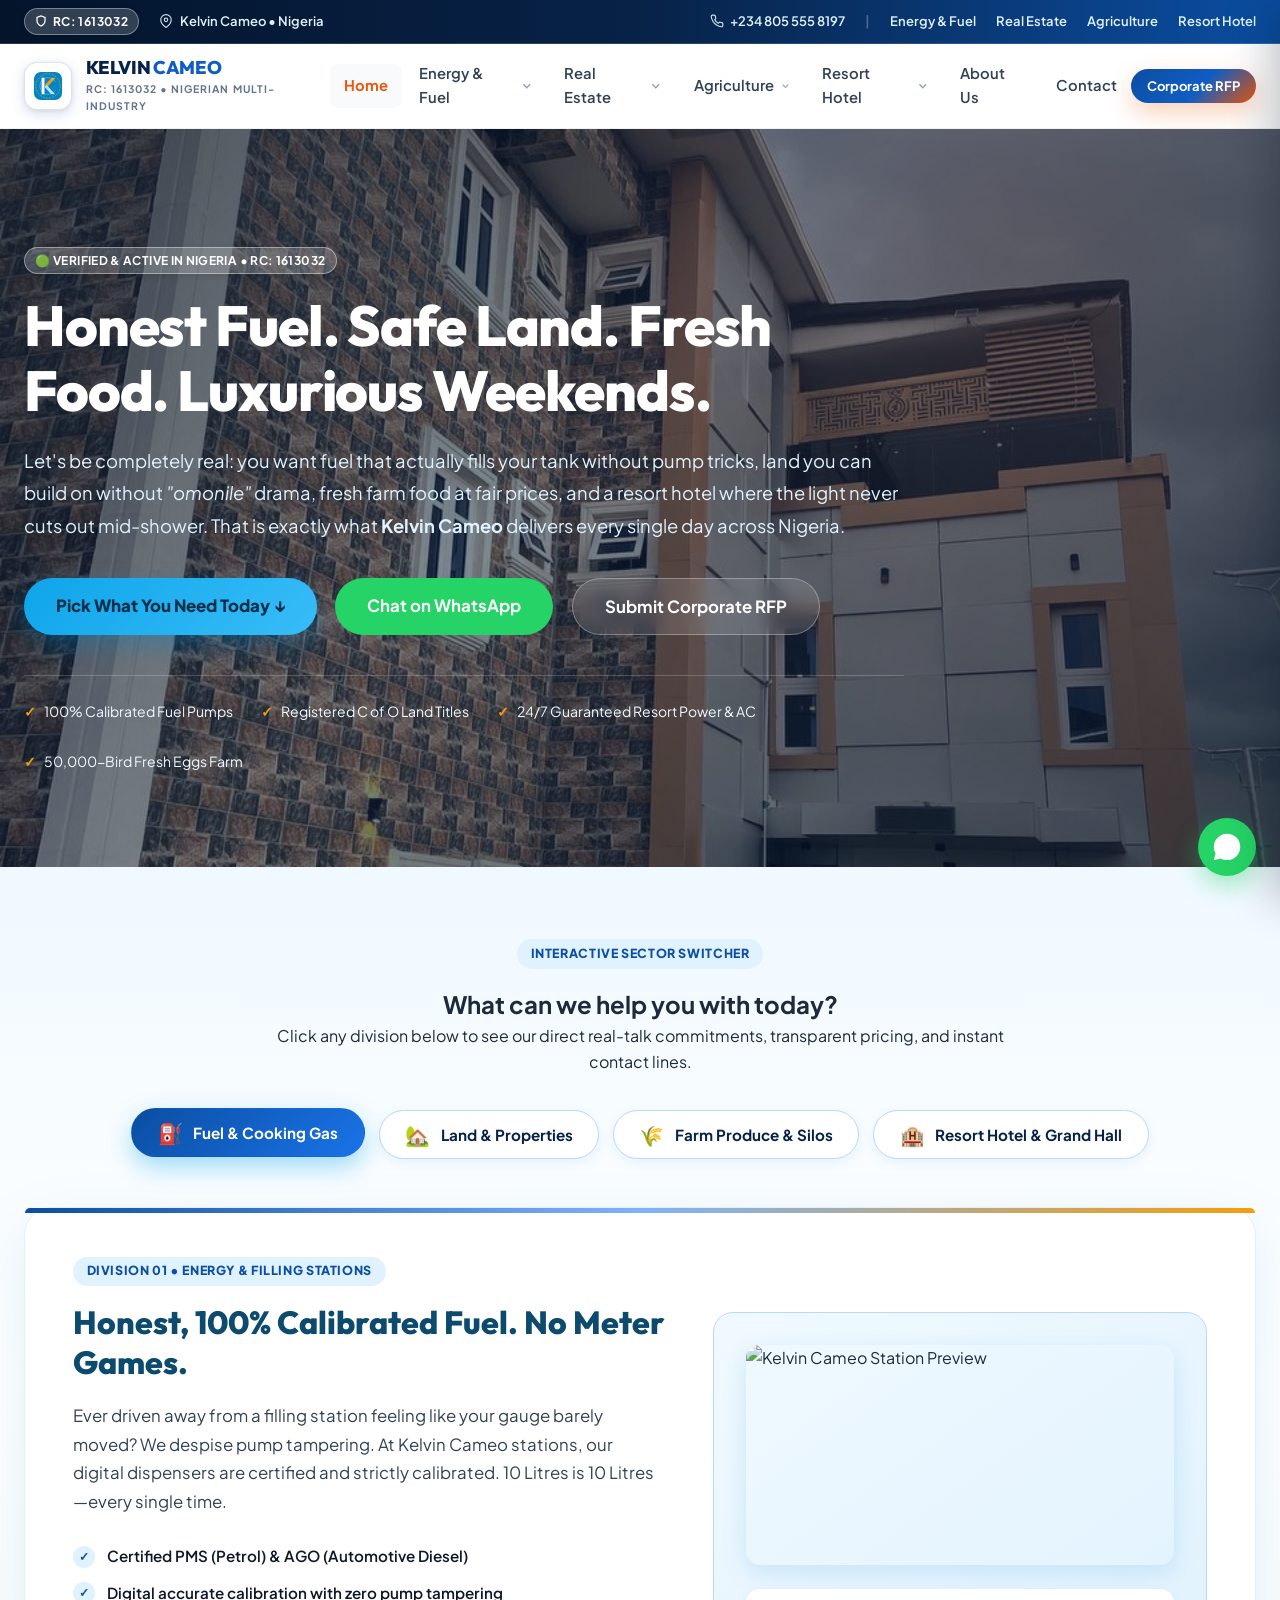
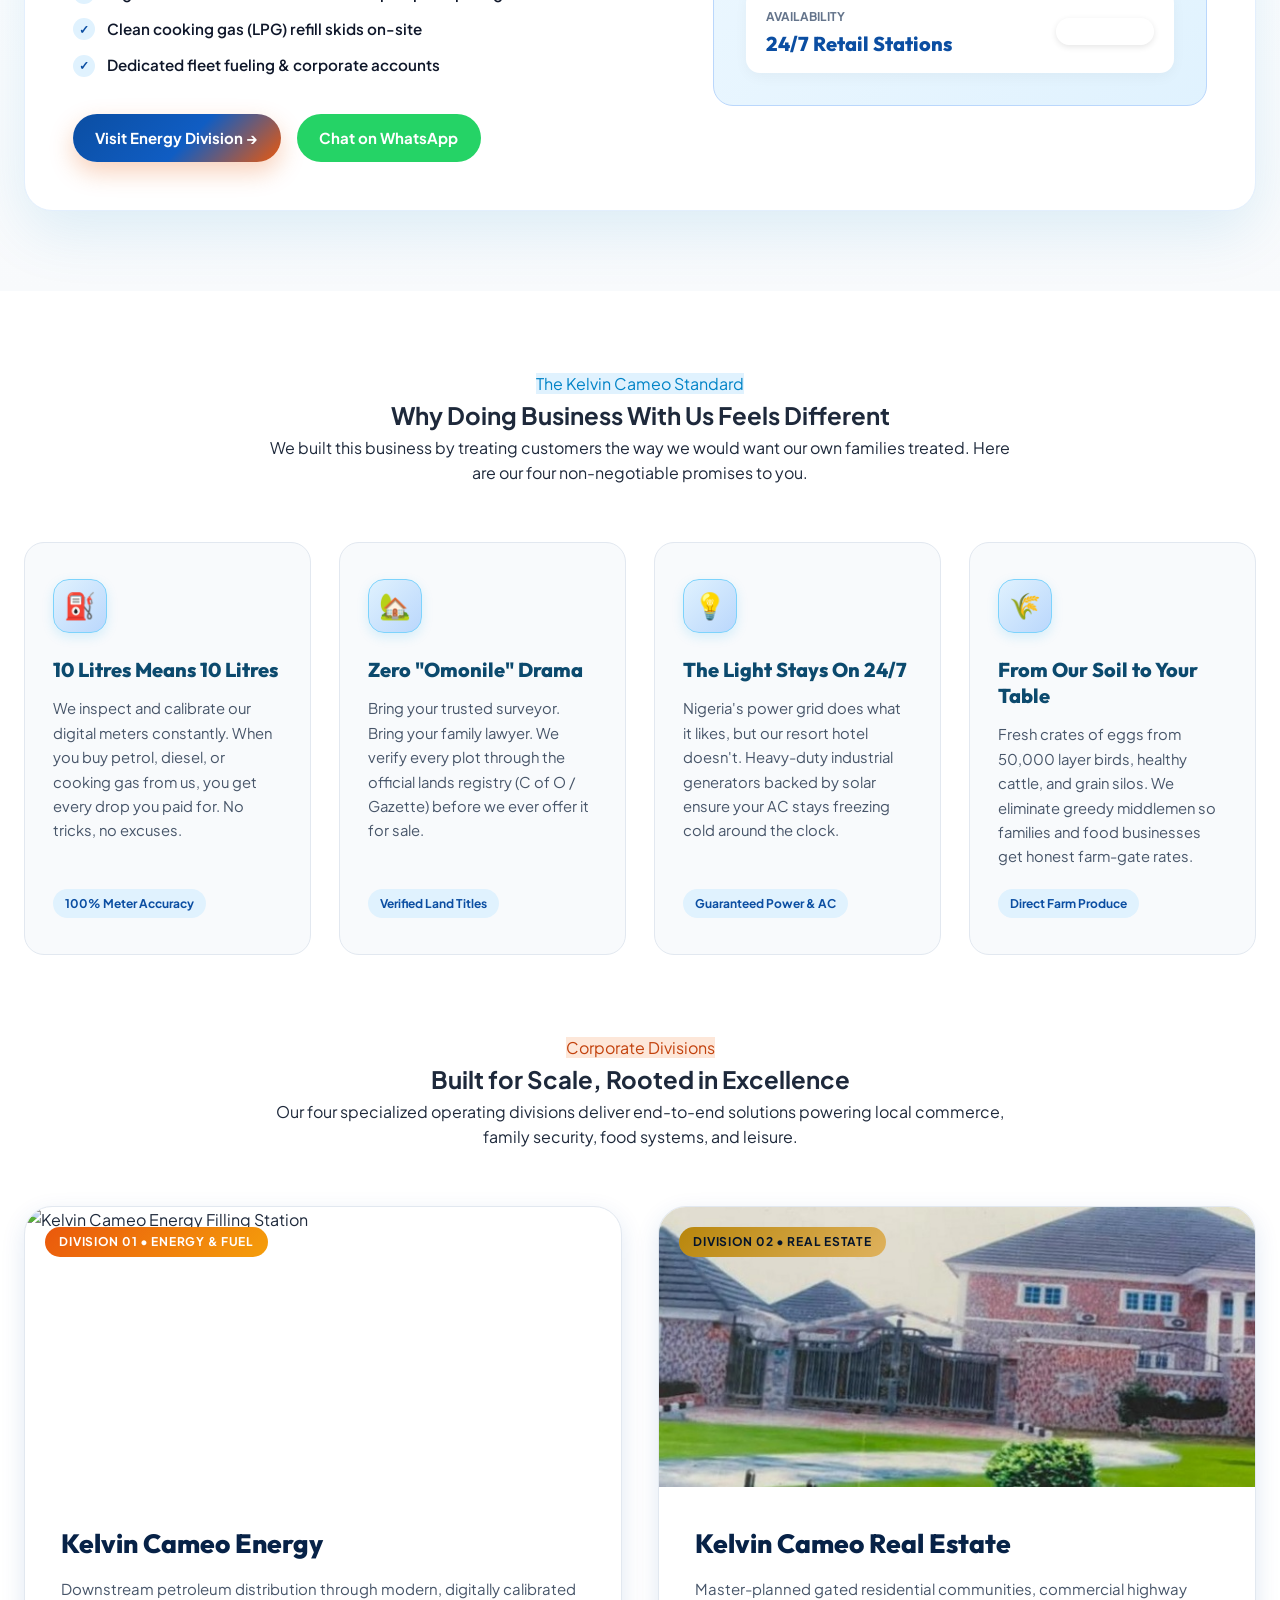
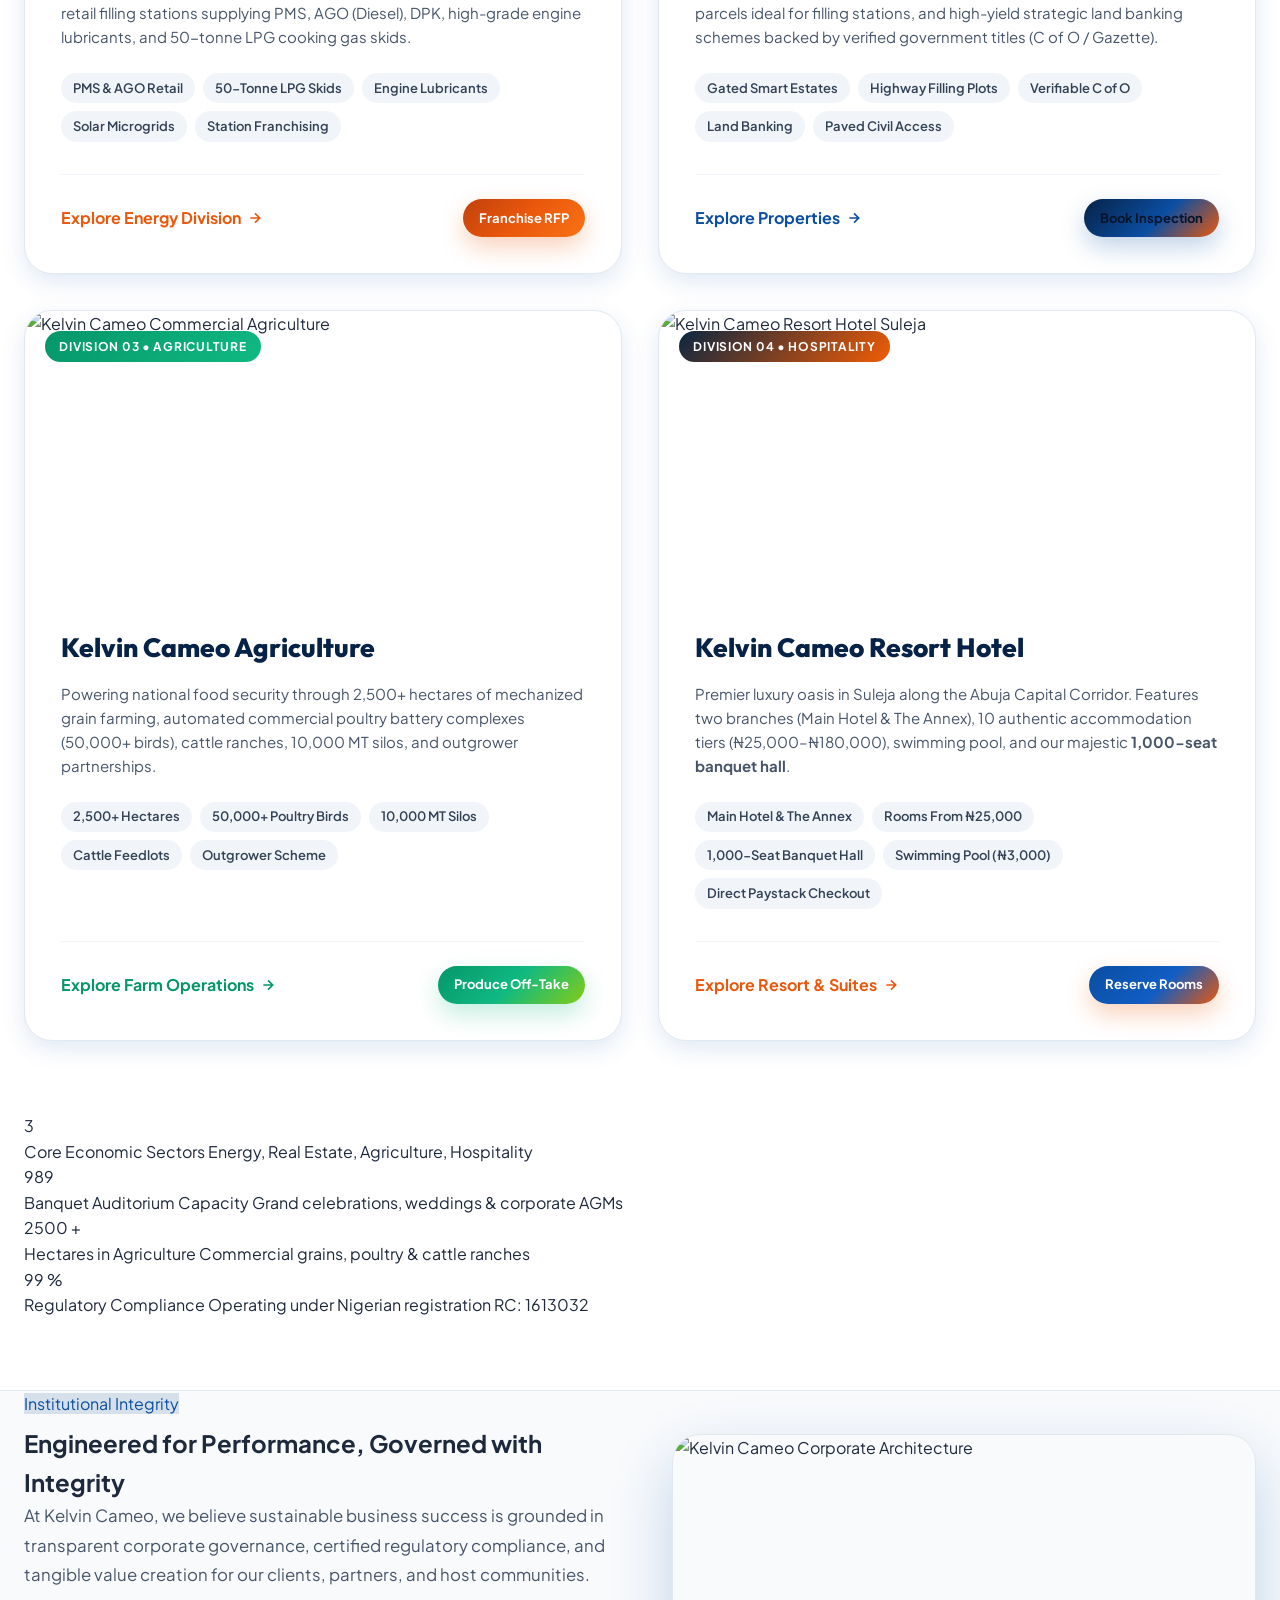
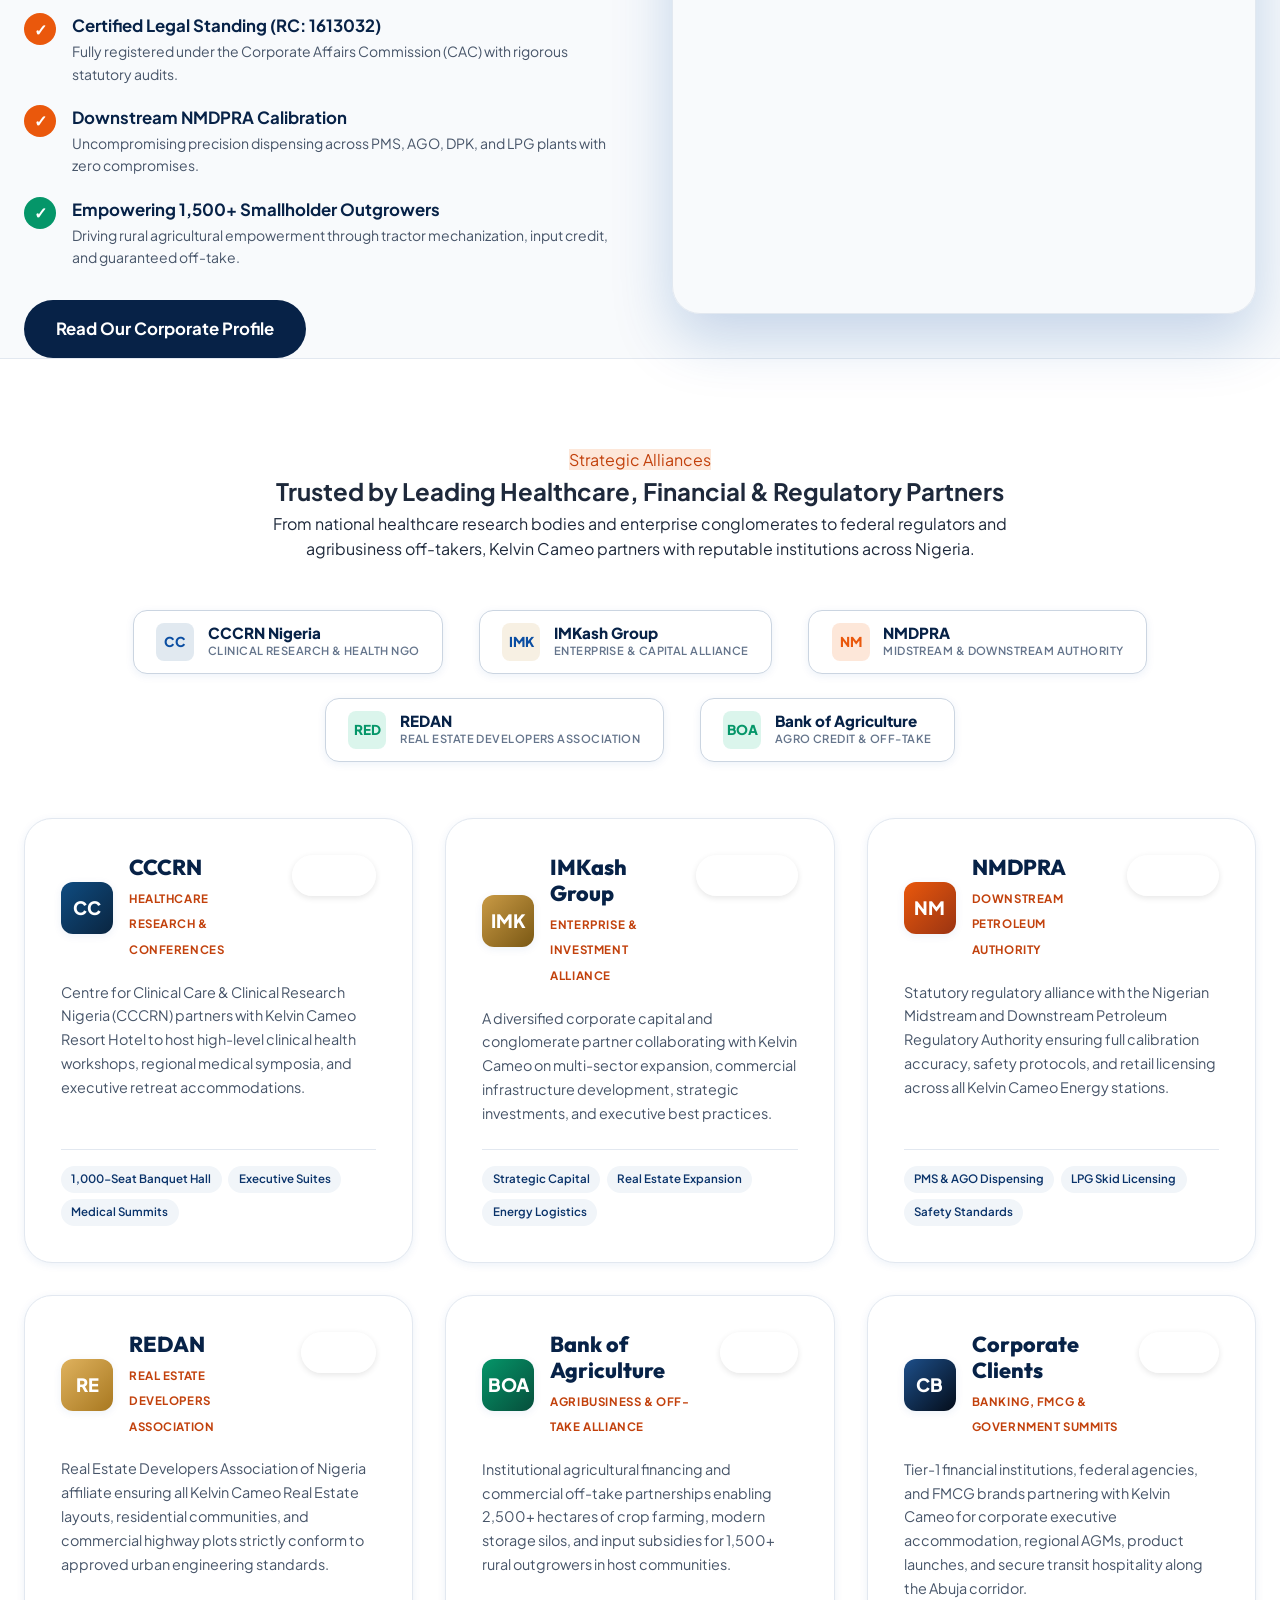
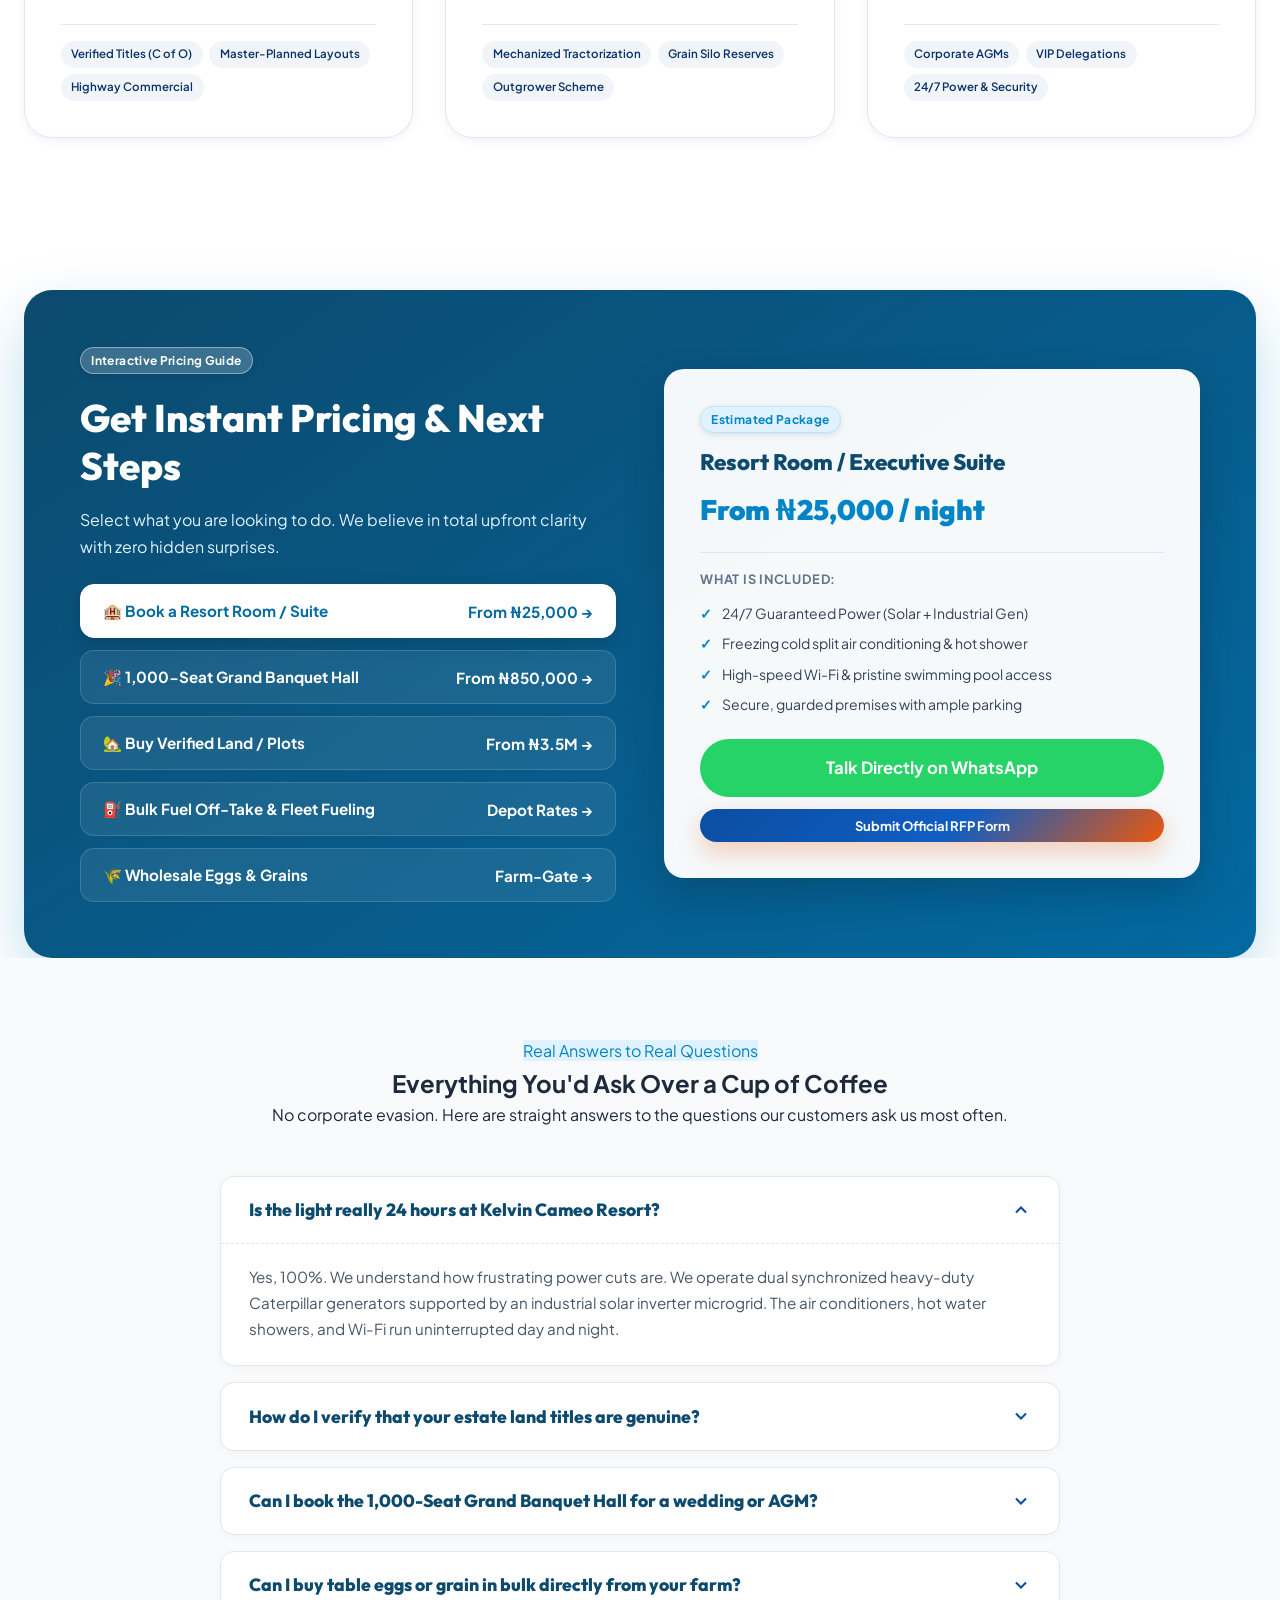
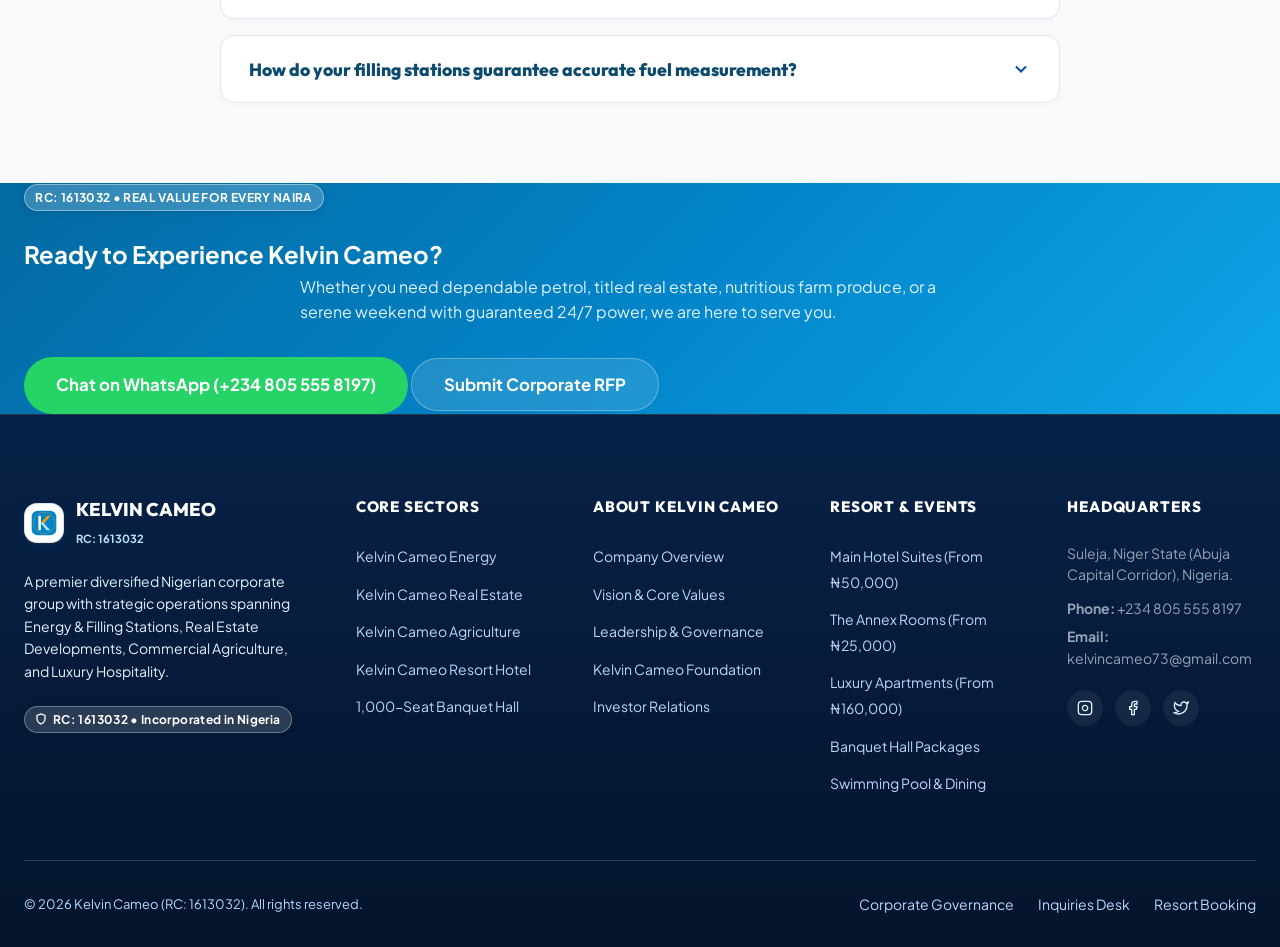
==== commit 22dca9cc: "auto: live update from Kelvin Cameo studio" ====
--- a/index.html
+++ b/index.html
@@ -555,7 +555,7 @@
         <!-- 2. Real Estate & Infrastructure Card -->
         <article class="sector-mega-card card-estate">
           <div class="sector-card-media">
-            <img src="https://images.unsplash.com/photo-1600596542815-ffad4c1539a9?auto=format&fit=crop&w=1000&q=80" alt="Kelvin Cameo Real Estate Developments" loading="lazy">
+            <img src="assets/photos/cameo-duplex-construction.jpg" alt="Kelvin Cameo Real Estate Developments" loading="lazy">
             <span class="sector-pill-badge badge-estate">Division 02 • Real Estate</span>
           </div>
           <div class="sector-card-body">
--- a/css/styles.css
+++ b/css/styles.css
@@ -3664,8 +3664,8 @@
 .hero-bg-overlay {
   position: absolute;
   inset: 0;
-  background: linear-gradient(135deg, rgba(4, 20, 43, 0.88) 0%, rgba(7, 34, 71, 0.80) 45%, rgba(11, 78, 162, 0.72) 100%),
-              radial-gradient(circle at 80% 20%, rgba(234, 88, 12, 0.35) 0%, transparent 50%);
+  background: linear-gradient(135deg, rgba(4, 20, 43, 0.72) 0%, rgba(7, 34, 71, 0.52) 45%, rgba(4, 20, 43, 0.74) 100%),
+              radial-gradient(circle at 80% 20%, rgba(234, 88, 12, 0.22) 0%, transparent 50%);
   z-index: 1;
 }
 
@@ -4008,3 +4008,90 @@
   background: var(--orange-500);
 }
 
+
+/* ==========================================================================
+   Hero Slider Badge & Pulse Dot
+   ========================================================================== */
+.hero-slider-badge {
+  position: absolute;
+  bottom: 1.75rem;
+  right: 2rem;
+  z-index: 3;
+  display: inline-flex;
+  align-items: center;
+  gap: 0.55rem;
+  background: rgba(4, 20, 43, 0.78);
+  backdrop-filter: blur(10px);
+  -webkit-backdrop-filter: blur(10px);
+  border: 1px solid rgba(255, 255, 255, 0.2);
+  border-radius: var(--radius-full);
+  padding: 0.45rem 1rem;
+  font-size: 0.8rem;
+  font-weight: 700;
+  color: #f1f5f9;
+  letter-spacing: 0.02em;
+  box-shadow: 0 4px 20px rgba(0, 0, 0, 0.4);
+}
+.hero-slider-dot {
+  width: 9px;
+  height: 9px;
+  border-radius: 50%;
+  background: var(--orange-500);
+  box-shadow: 0 0 10px var(--orange-500);
+  animation: pulseDot 2s infinite ease-in-out;
+}
+@keyframes pulseDot {
+  0%, 100% { opacity: 1; transform: scale(1); }
+  50% { opacity: 0.35; transform: scale(0.8); }
+}
+#heroSlideName {
+  transition: opacity 0.3s ease;
+}
+
+/* Lightbox Nav Chevrons */
+.lightbox-nav {
+  position: absolute;
+  top: 50%;
+  transform: translateY(-50%);
+  width: 44px;
+  height: 44px;
+  border-radius: 50%;
+  background: rgba(4, 20, 43, 0.75);
+  backdrop-filter: blur(6px);
+  border: 1px solid rgba(255, 255, 255, 0.25);
+  color: var(--white);
+  font-size: 1.6rem;
+  display: flex;
+  align-items: center;
+  justify-content: center;
+  cursor: pointer;
+  z-index: 10;
+  transition: background 0.2s, transform 0.2s;
+  padding: 0;
+  line-height: 1;
+}
+.lightbox-nav:hover {
+  background: var(--orange-500);
+  border-color: var(--orange-500);
+  transform: translateY(-50%) scale(1.1);
+}
+.lightbox-nav.prev { left: 1rem; }
+.lightbox-nav.next { right: 1rem; }
+
+@media (max-width: 640px) {
+  .hero-slider-badge {
+    bottom: 1rem;
+    right: 1rem;
+    font-size: 0.72rem;
+    padding: 0.35rem 0.8rem;
+  }
+  .resort-guarantee-bar {
+    grid-template-columns: 1fr;
+    gap: 0.65rem;
+  }
+  .lightbox-nav {
+    width: 36px;
+    height: 36px;
+    font-size: 1.3rem;
+  }
+}
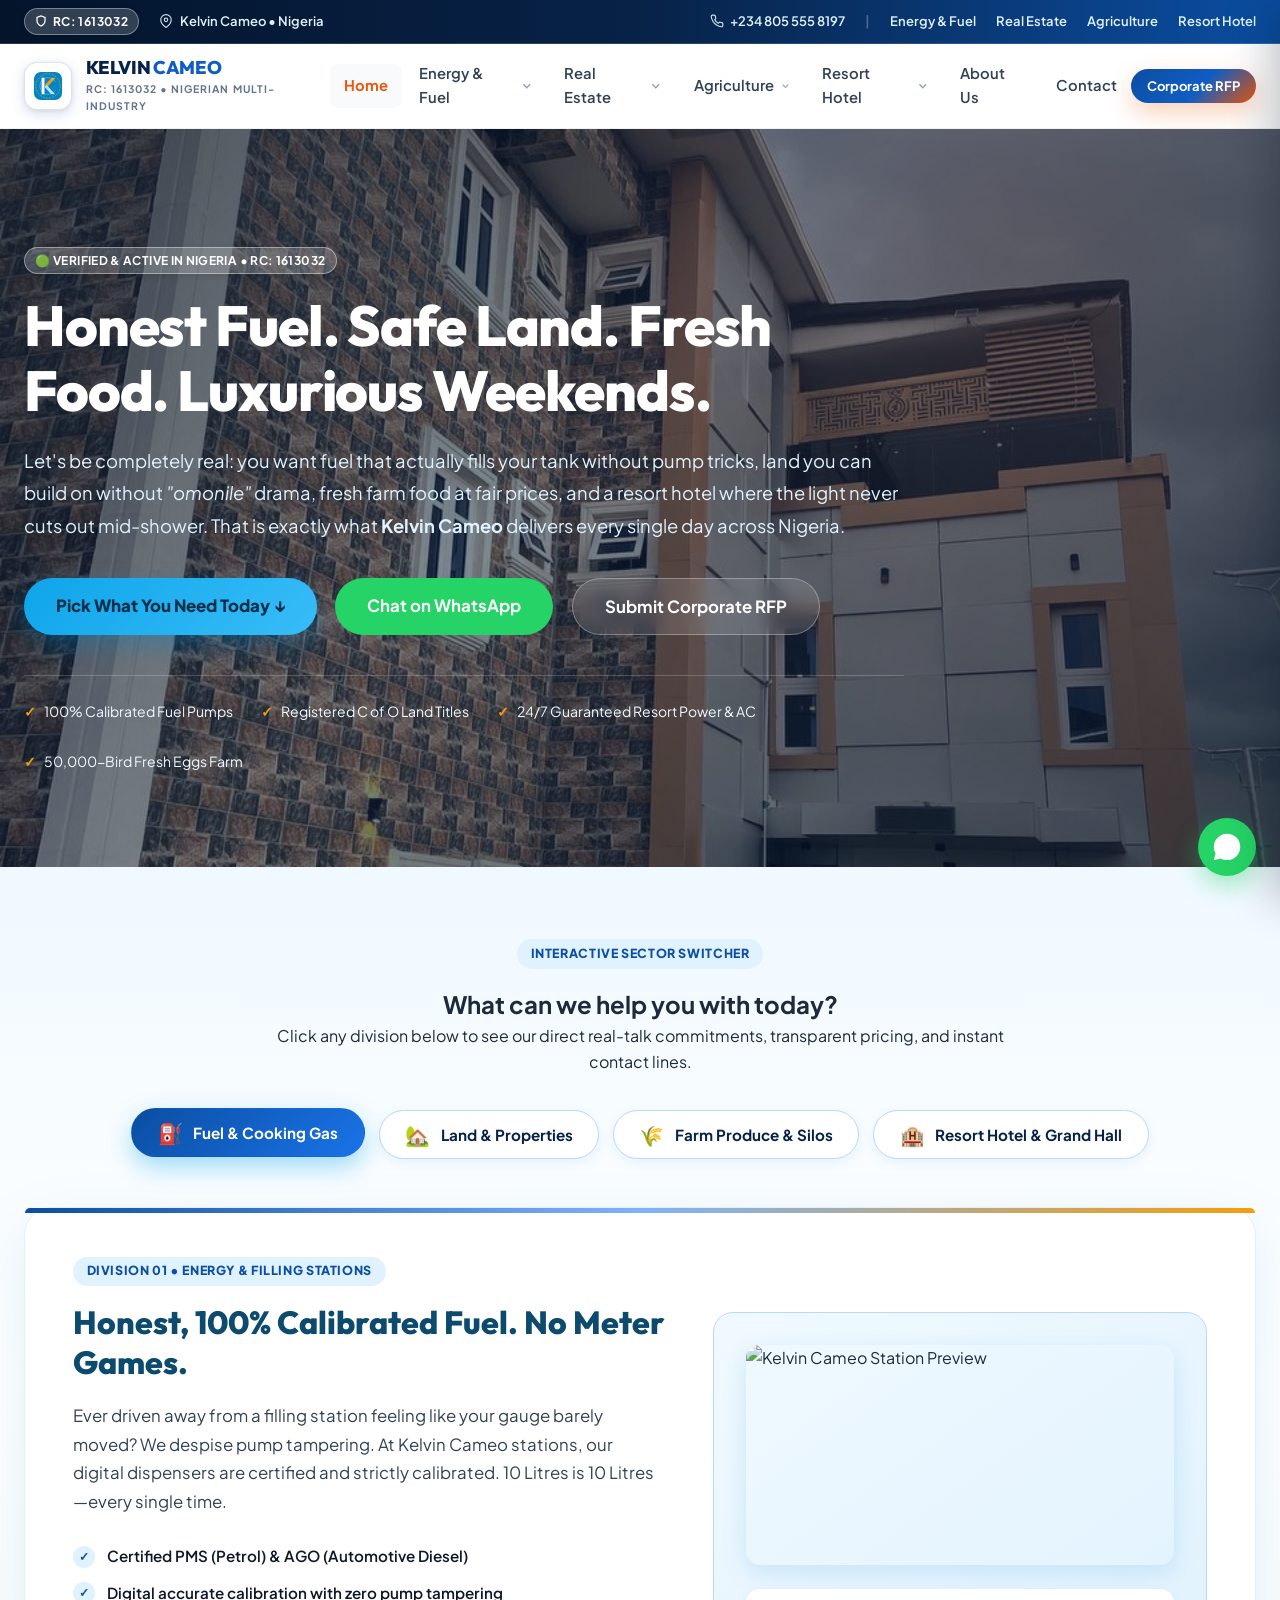
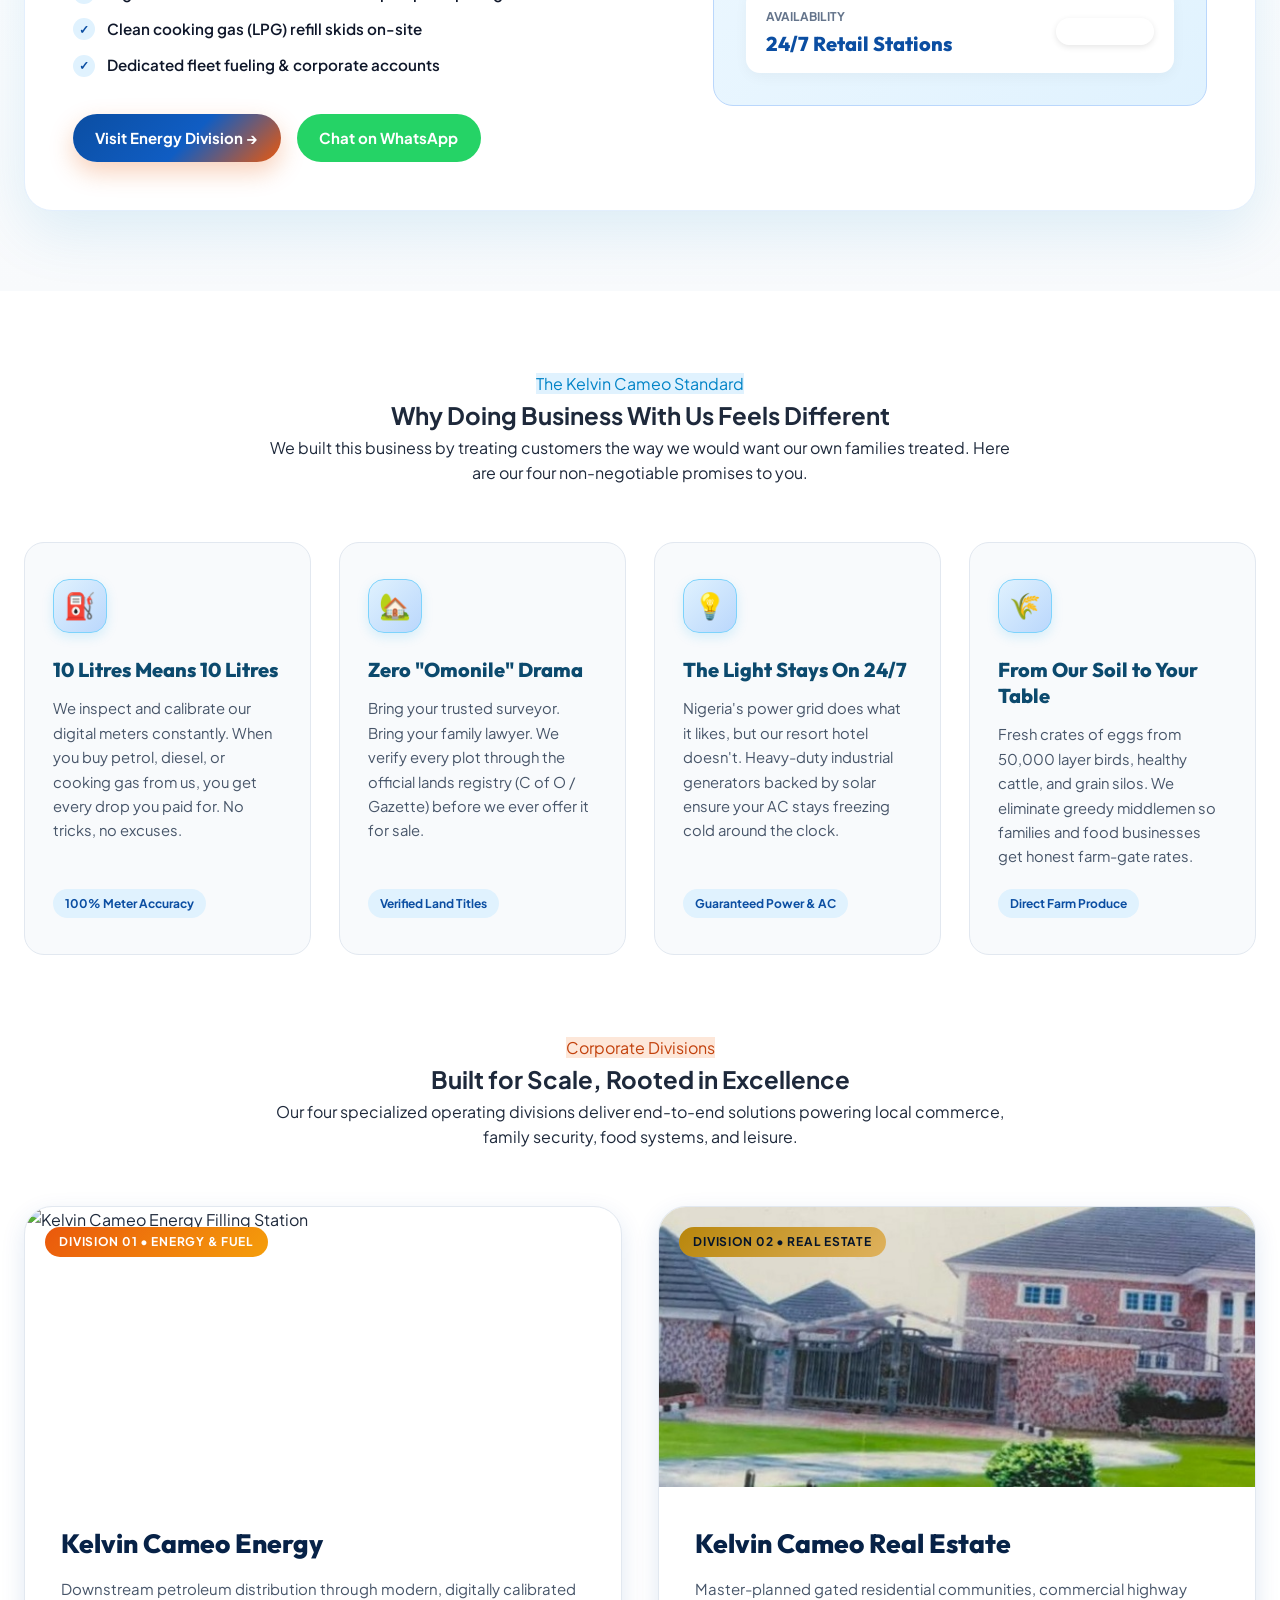
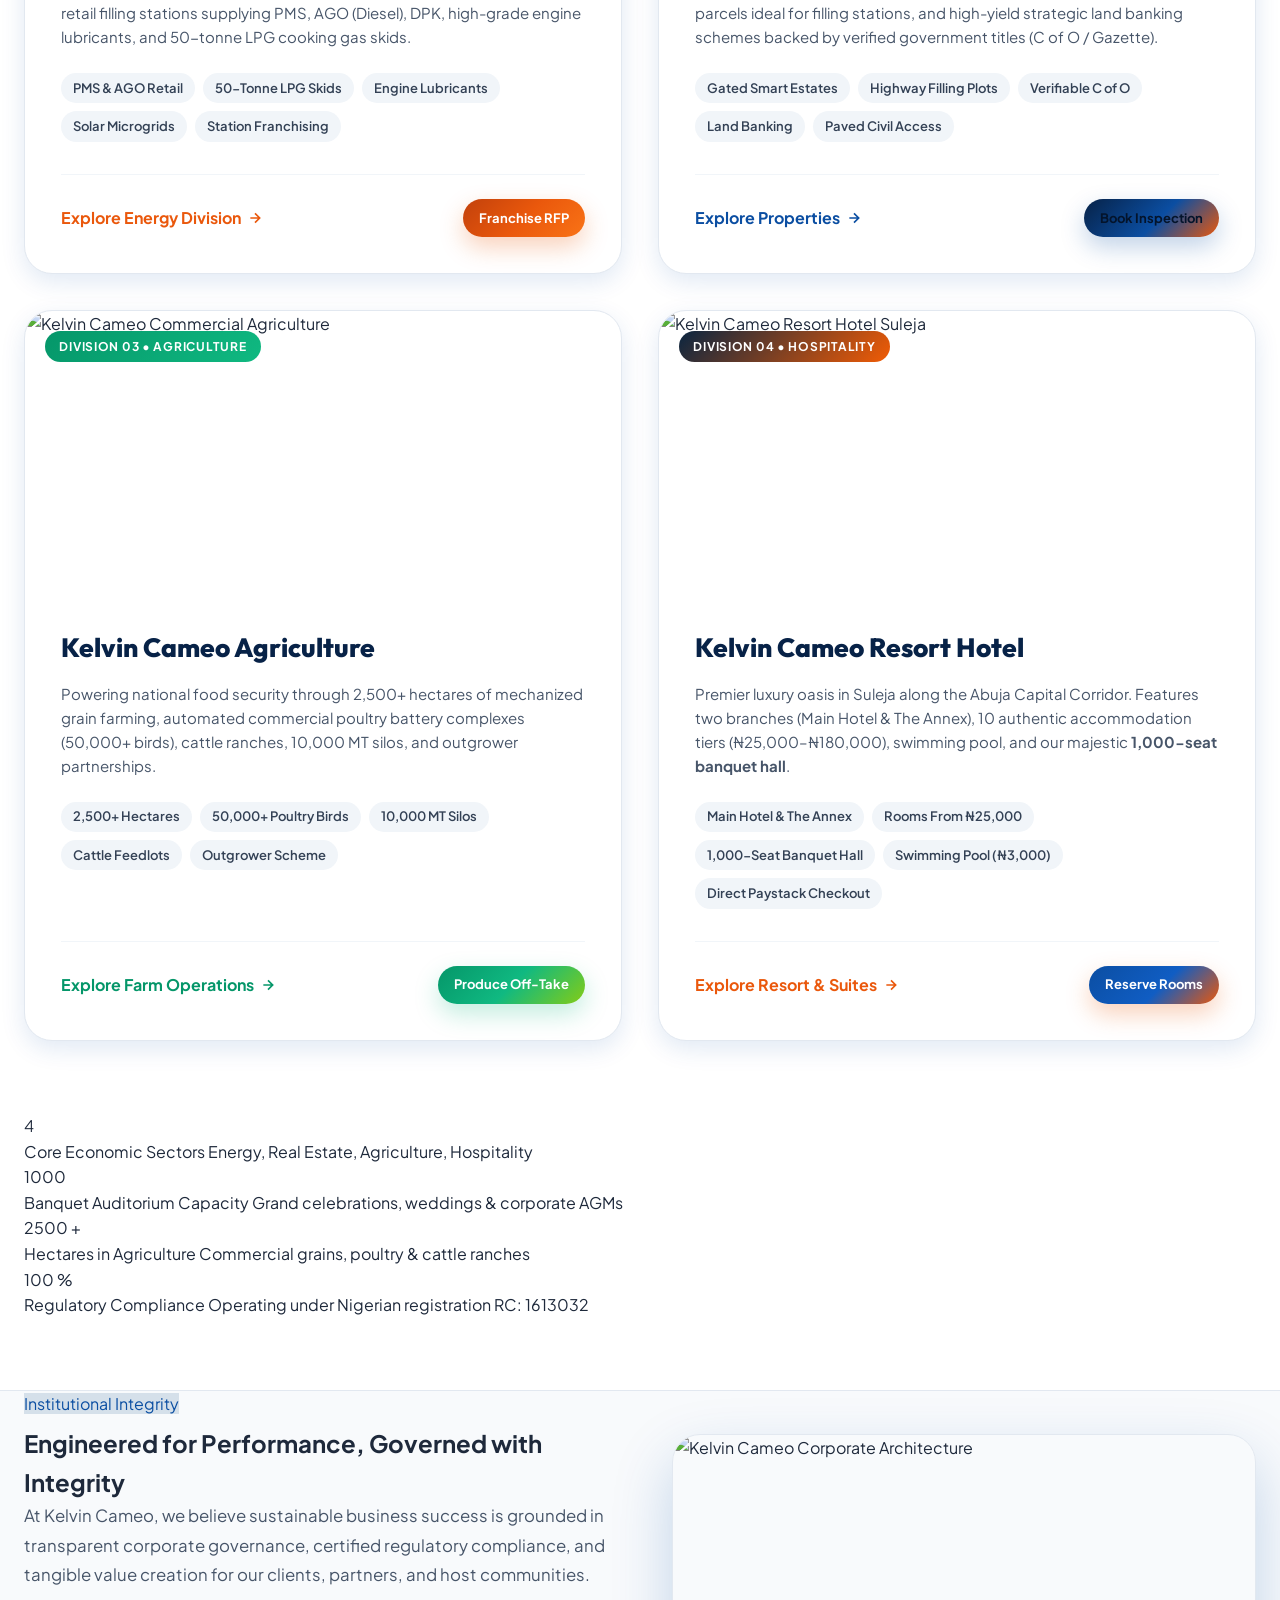
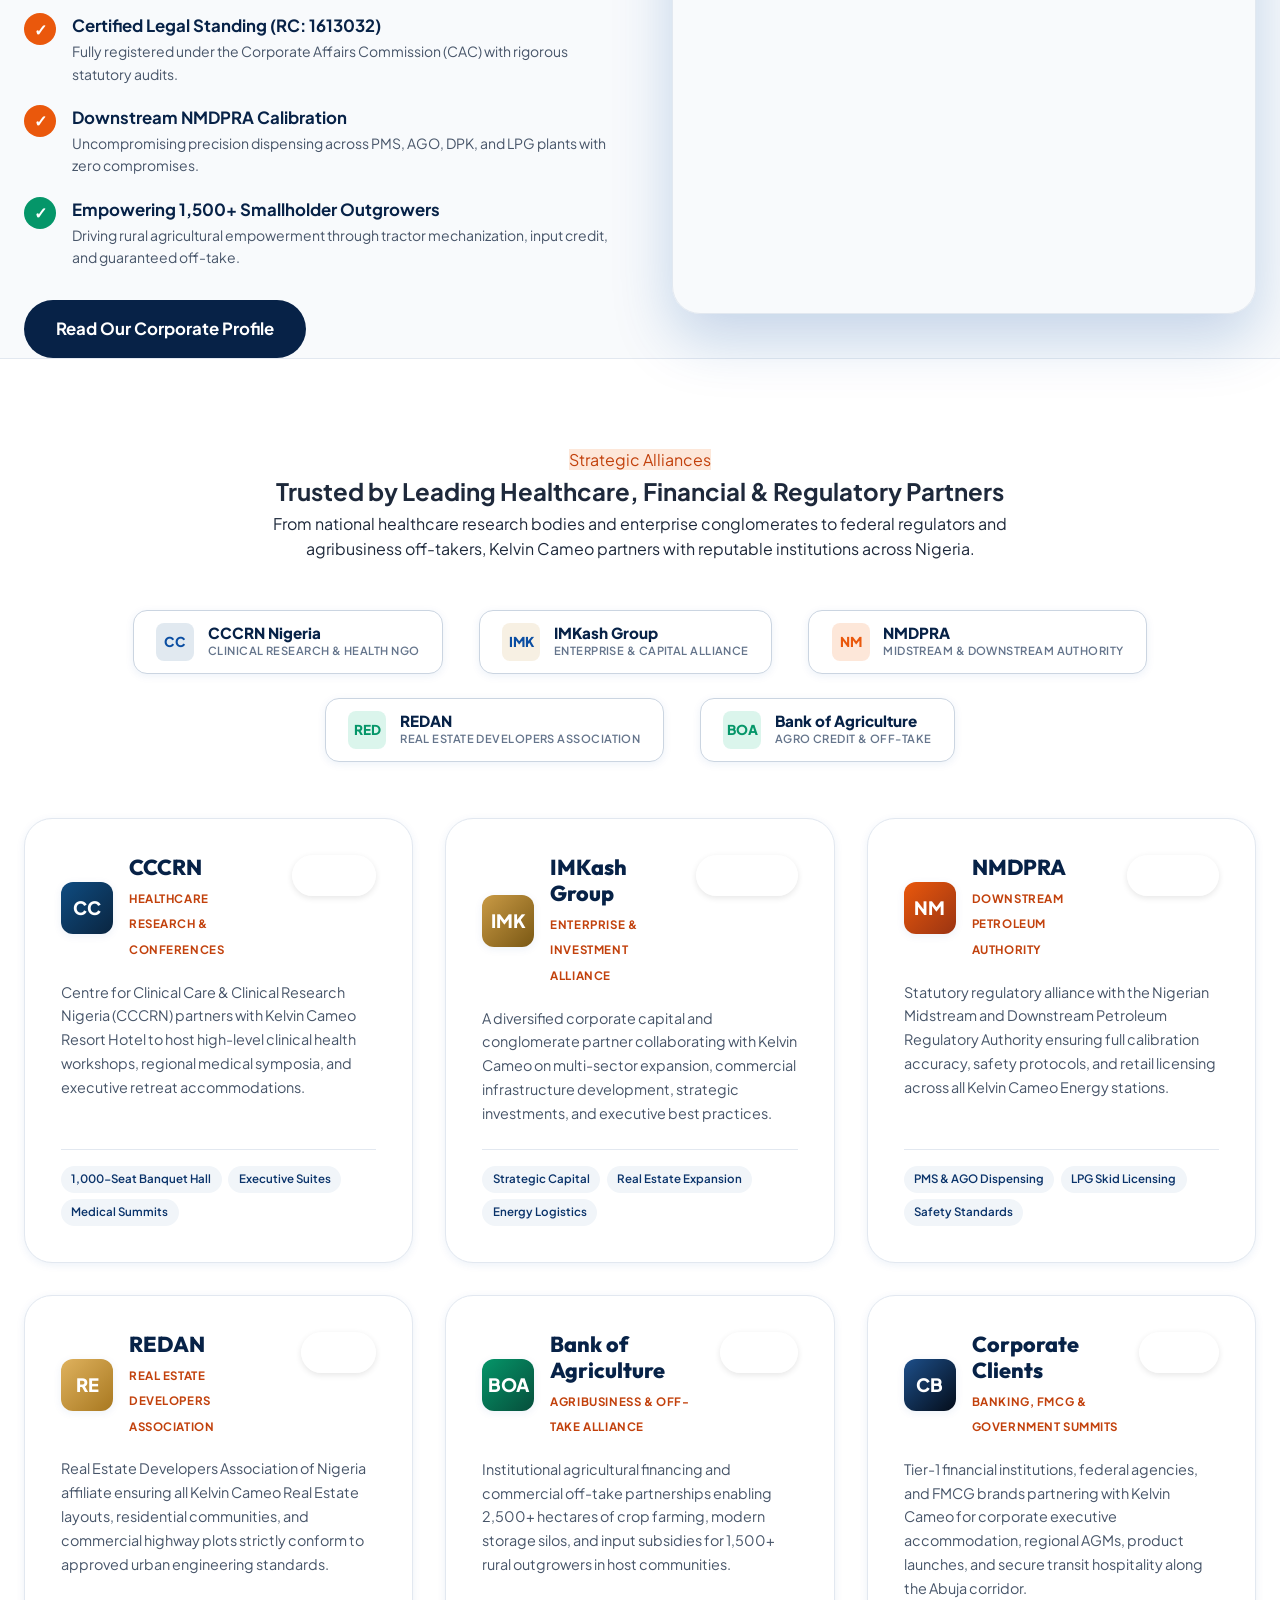
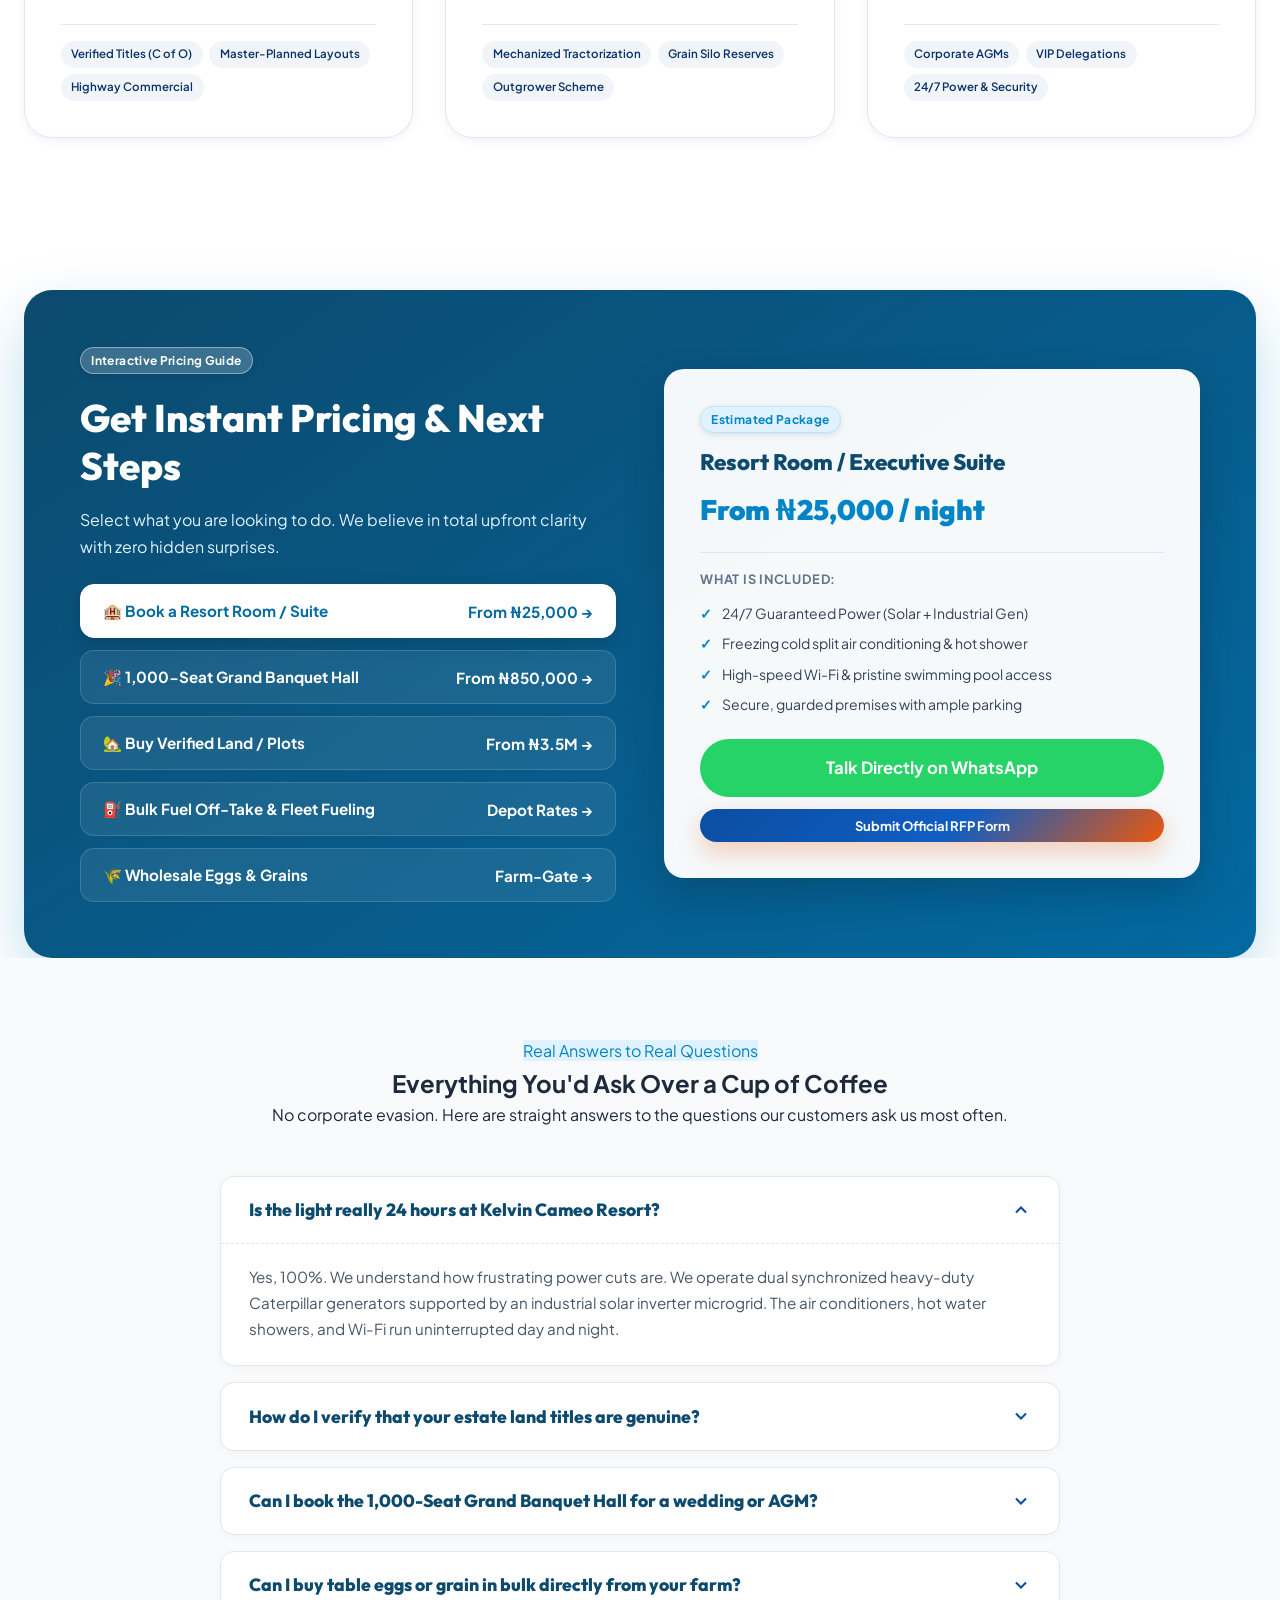
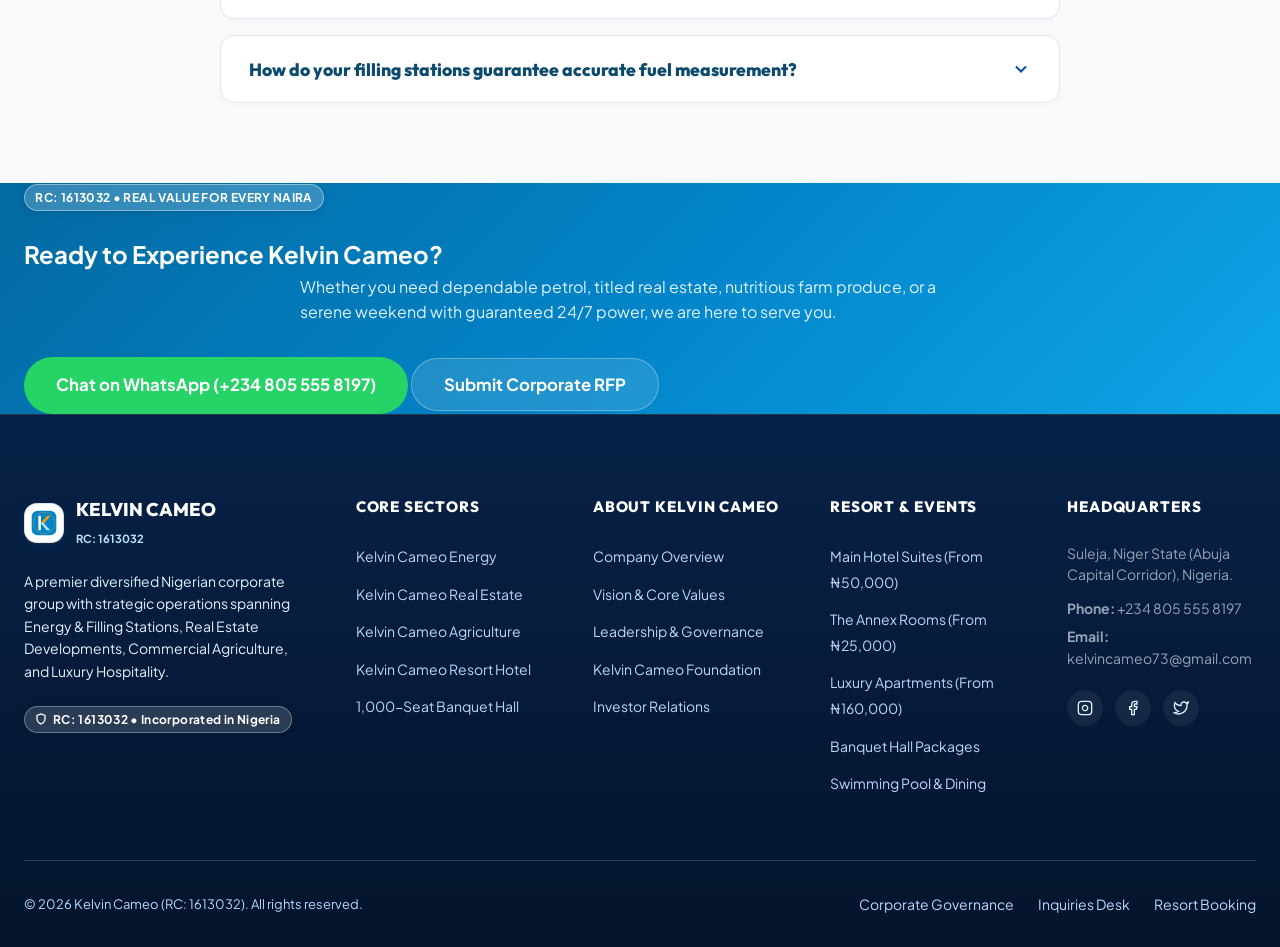
==== commit 0614348e: "auto: live update from Kelvin Cameo studio" ====
--- a/index.html
+++ b/index.html
@@ -316,9 +316,11 @@
     <!-- Moving Exterior Background Slideshow -->
     <div class="hero-moving-bg-slider" aria-hidden="true">
       <div class="hero-bg-slide active" style="background-image: url('assets/photos/resort/exterior.jpg');"></div>
+      <div class="hero-bg-slide" style="background-image: url('assets/photos/kelvin-filling-station-tankers.jpg');"></div>
+      <div class="hero-bg-slide" style="background-image: url('assets/photos/resort/annex.jpg');"></div>
+      <div class="hero-bg-slide" style="background-image: url('assets/photos/kelvin-filling-station-canopy-clean.jpg');"></div>
       <div class="hero-bg-slide" style="background-image: url('assets/photos/resort/evening.jpg');"></div>
       <div class="hero-bg-slide" style="background-image: url('assets/photos/resort/entrance.jpg');"></div>
-      <div class="hero-bg-slide" style="background-image: url('assets/photos/resort/annex.jpg');"></div>
       <div class="hero-bg-overlay"></div>
     </div>
 
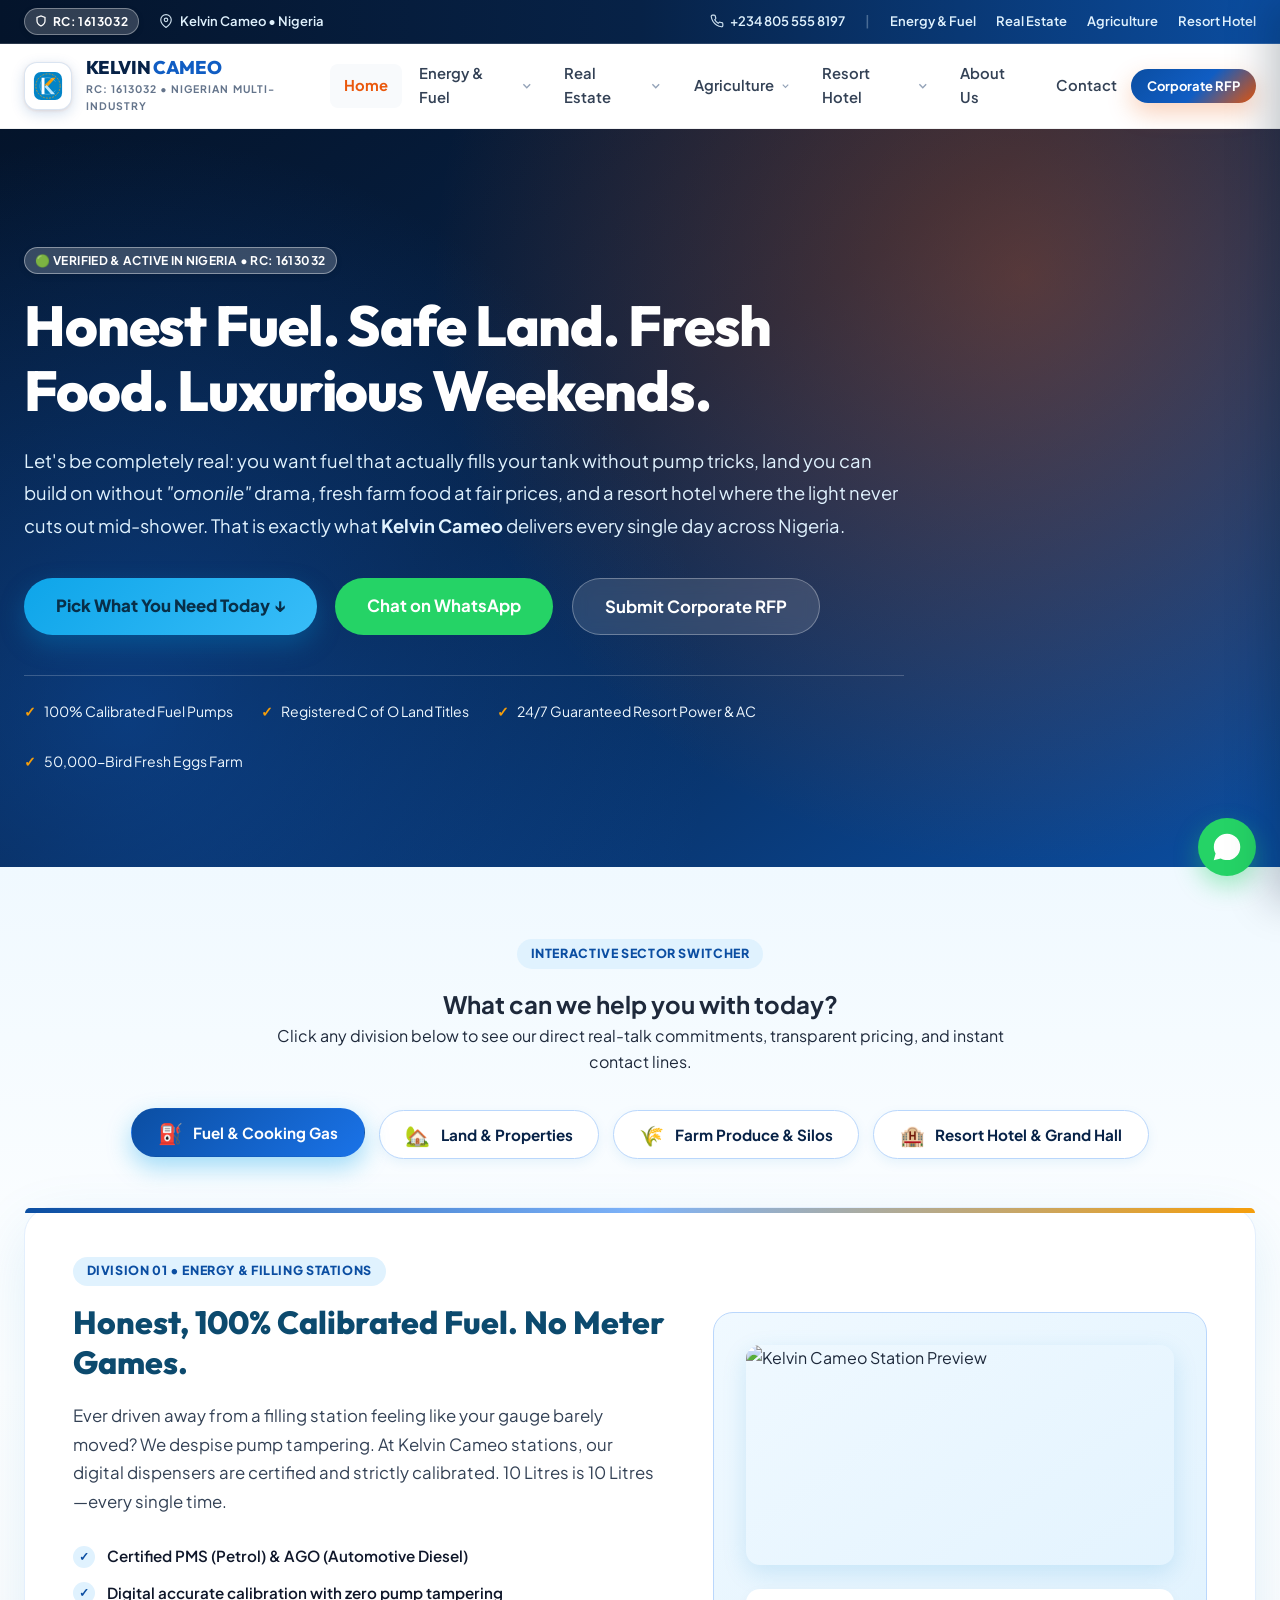
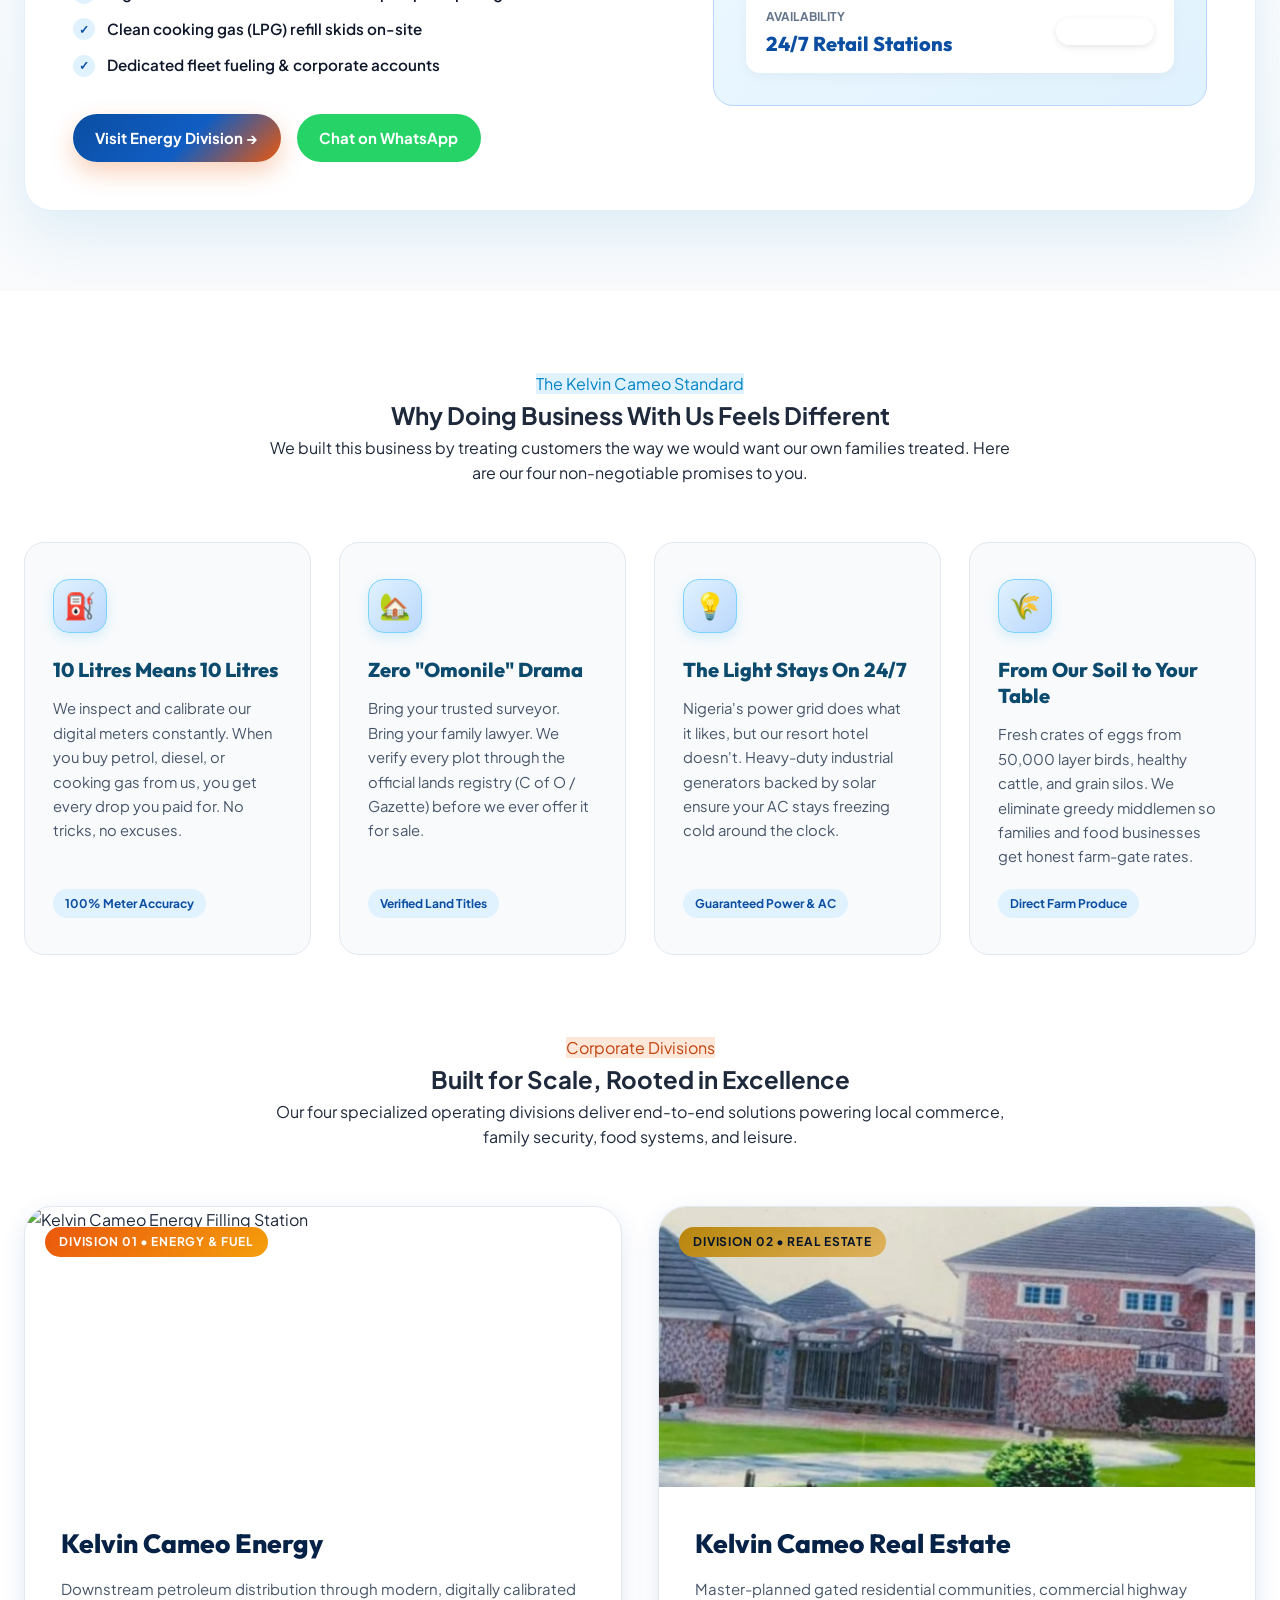
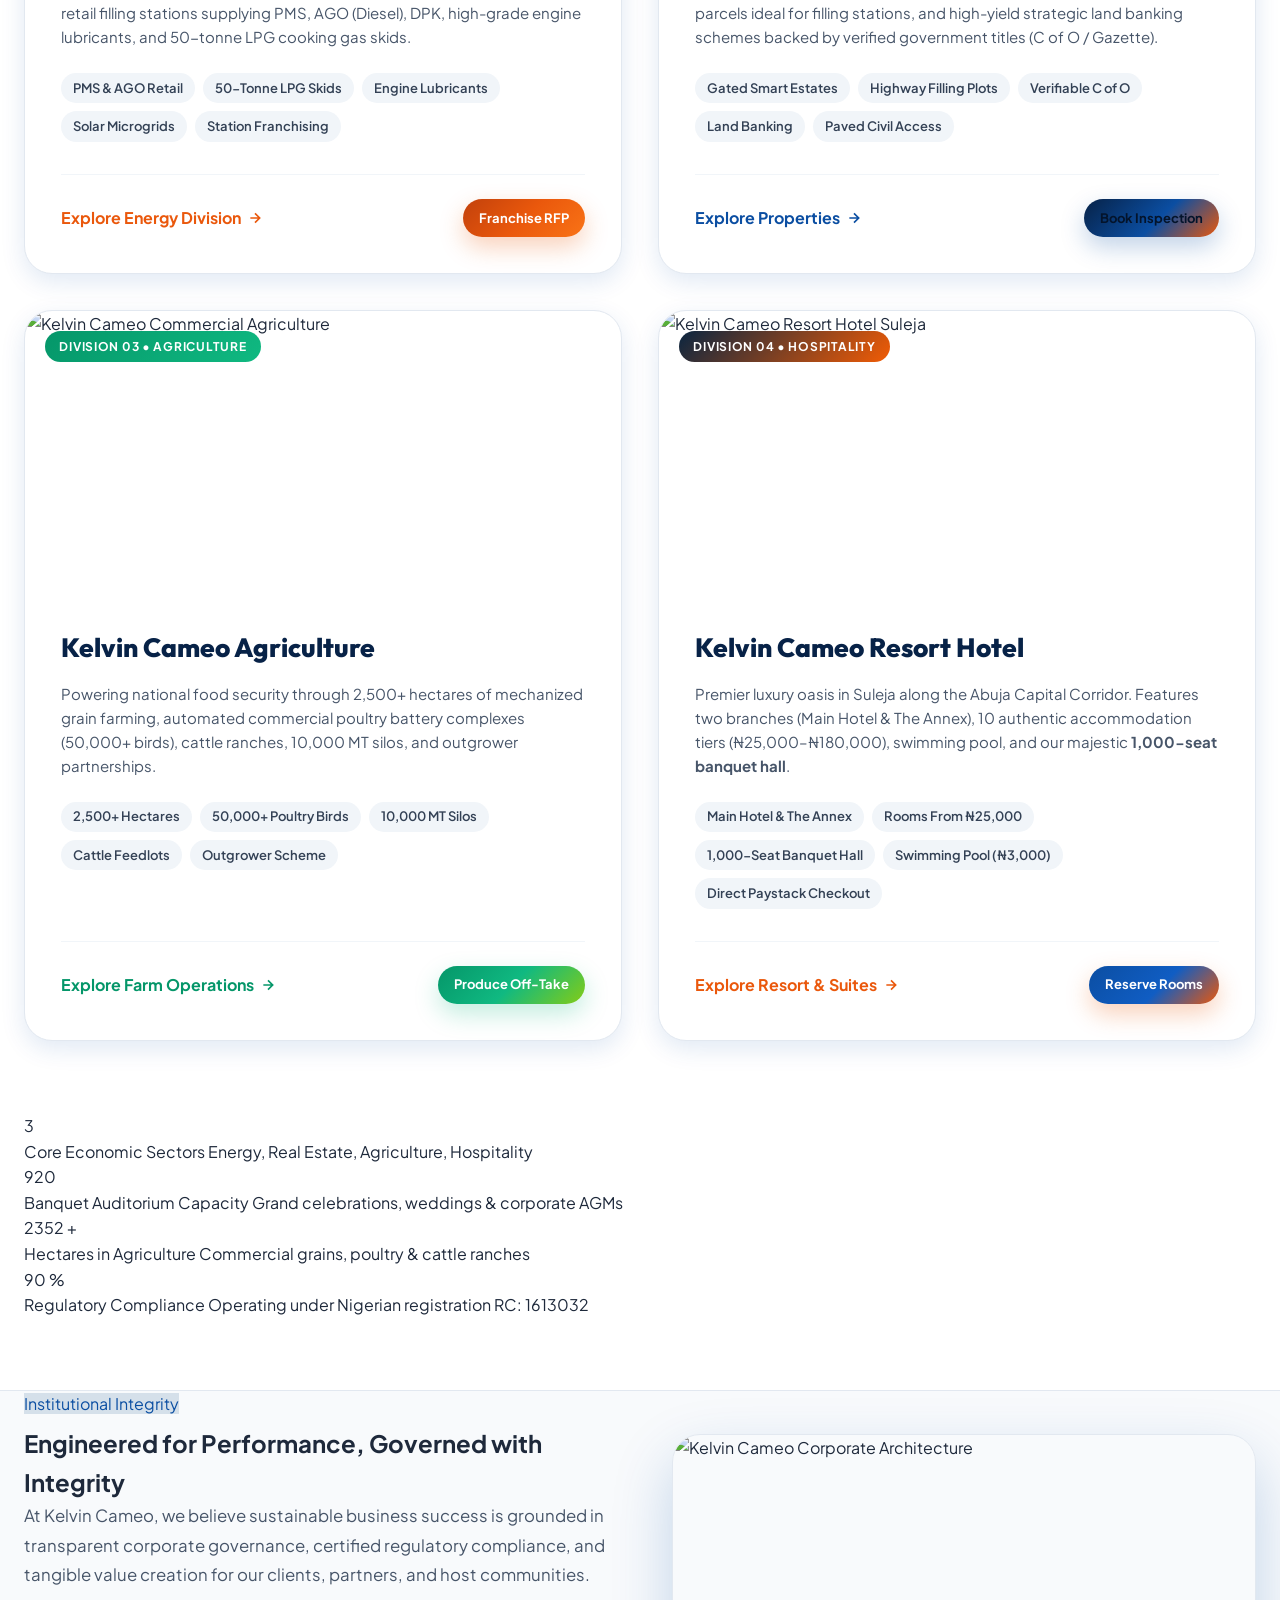
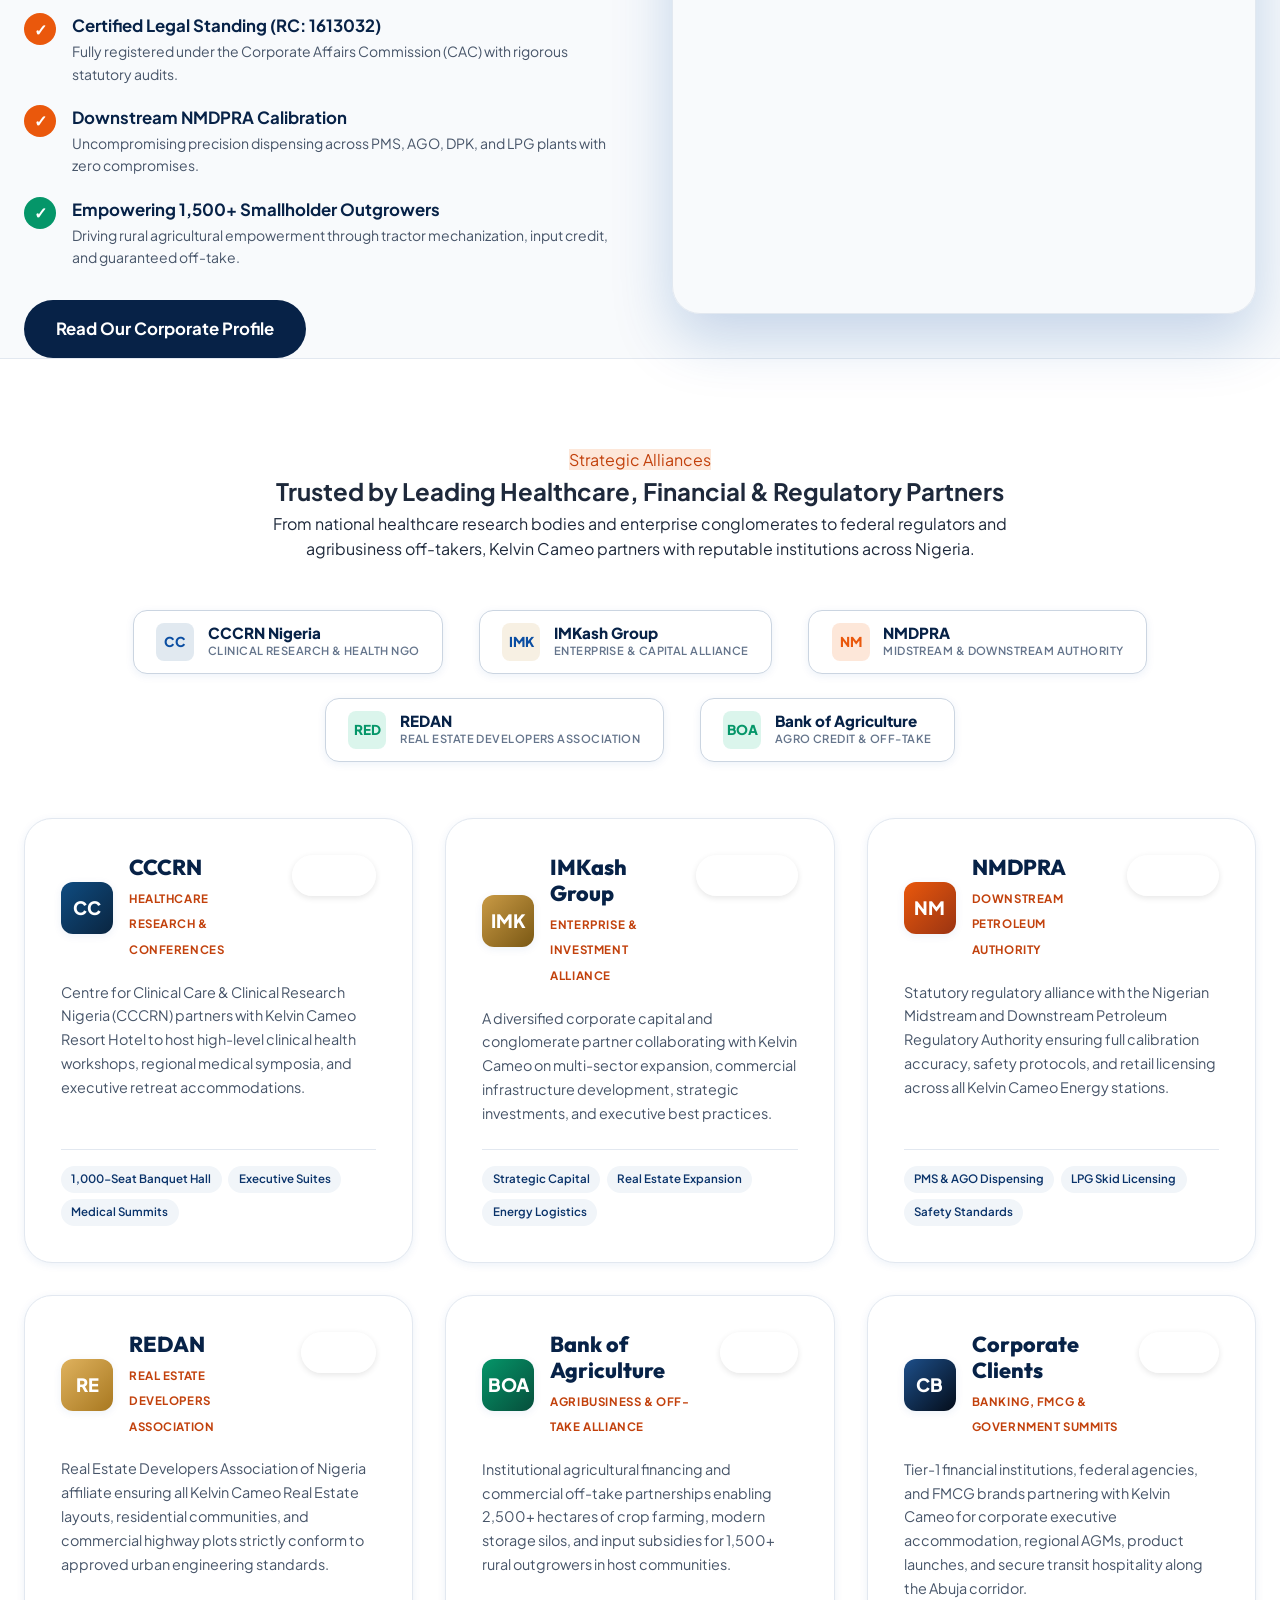
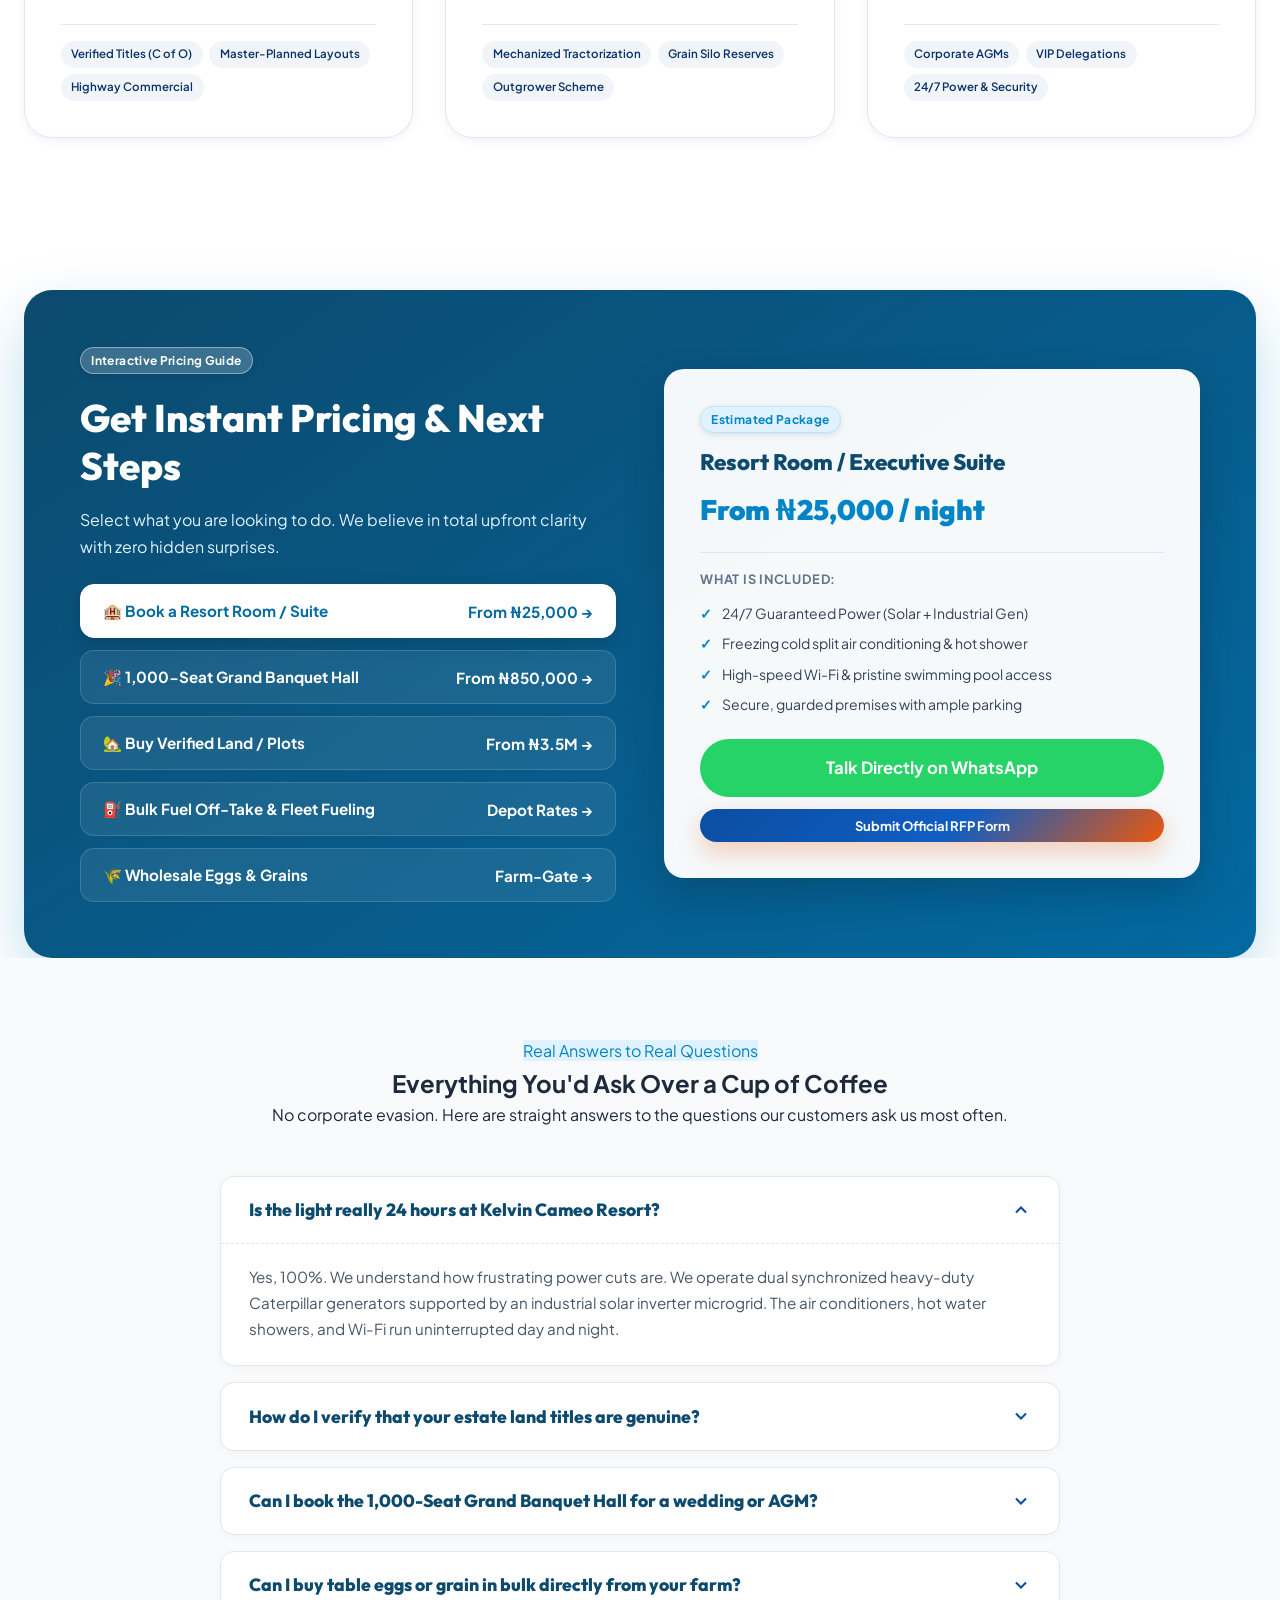
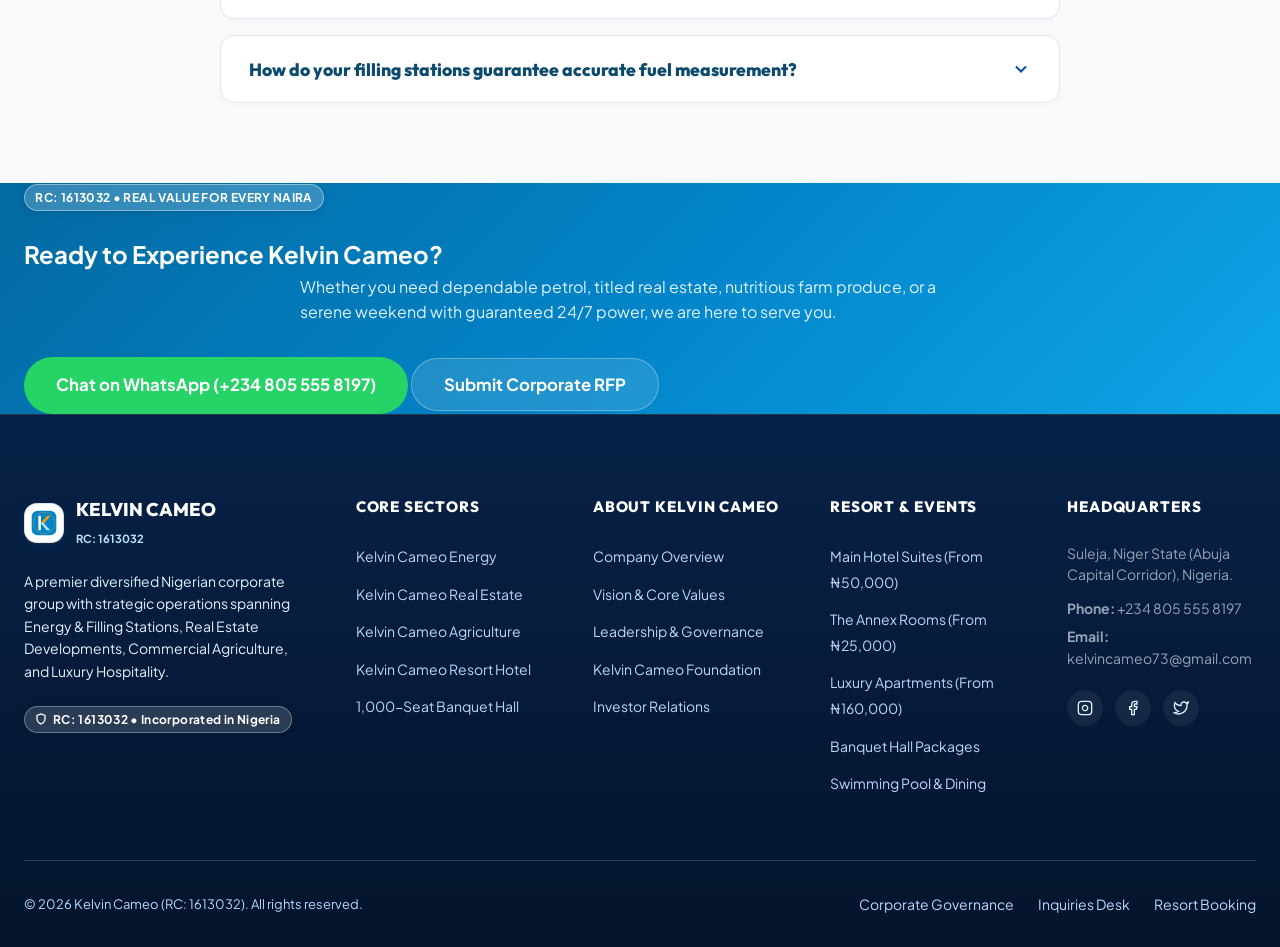
==== commit 1724e5a4: "feat: remove background image slideshow from homepage hero" ====
--- a/index.html
+++ b/index.html
@@ -313,18 +313,7 @@
        CONVERSATIONAL SKY BLUE HERO (Dribbble-Grade Executive Presentation)
        ======================================================================== -->
   <section class="page-hero hero-estate" style="min-height: 82vh; display: flex; align-items: center; padding: 6.5rem 0 5rem; position: relative;">
-    <!-- Moving Exterior Background Slideshow -->
-    <div class="hero-moving-bg-slider" aria-hidden="true">
-      <div class="hero-bg-slide active" style="background-image: url('assets/photos/resort/exterior.jpg');"></div>
-      <div class="hero-bg-slide" style="background-image: url('assets/photos/kelvin-filling-station-tankers.jpg');"></div>
-      <div class="hero-bg-slide" style="background-image: url('assets/photos/resort/annex.jpg');"></div>
-      <div class="hero-bg-slide" style="background-image: url('assets/photos/kelvin-filling-station-canopy-clean.jpg');"></div>
-      <div class="hero-bg-slide" style="background-image: url('assets/photos/resort/evening.jpg');"></div>
-      <div class="hero-bg-slide" style="background-image: url('assets/photos/resort/entrance.jpg');"></div>
-      <div class="hero-bg-overlay"></div>
-    </div>
-
-    <div class="container" style="position: relative; z-index: 2;">
+    <div class="container">
       <div class="page-hero-inner" style="max-width: 880px;">
         <div class="breadcrumb-row">
           <span class="rc-badge" style="background: rgba(255, 255, 255, 0.2); color: #ffffff; border-color: rgba(255, 255, 255, 0.4);">
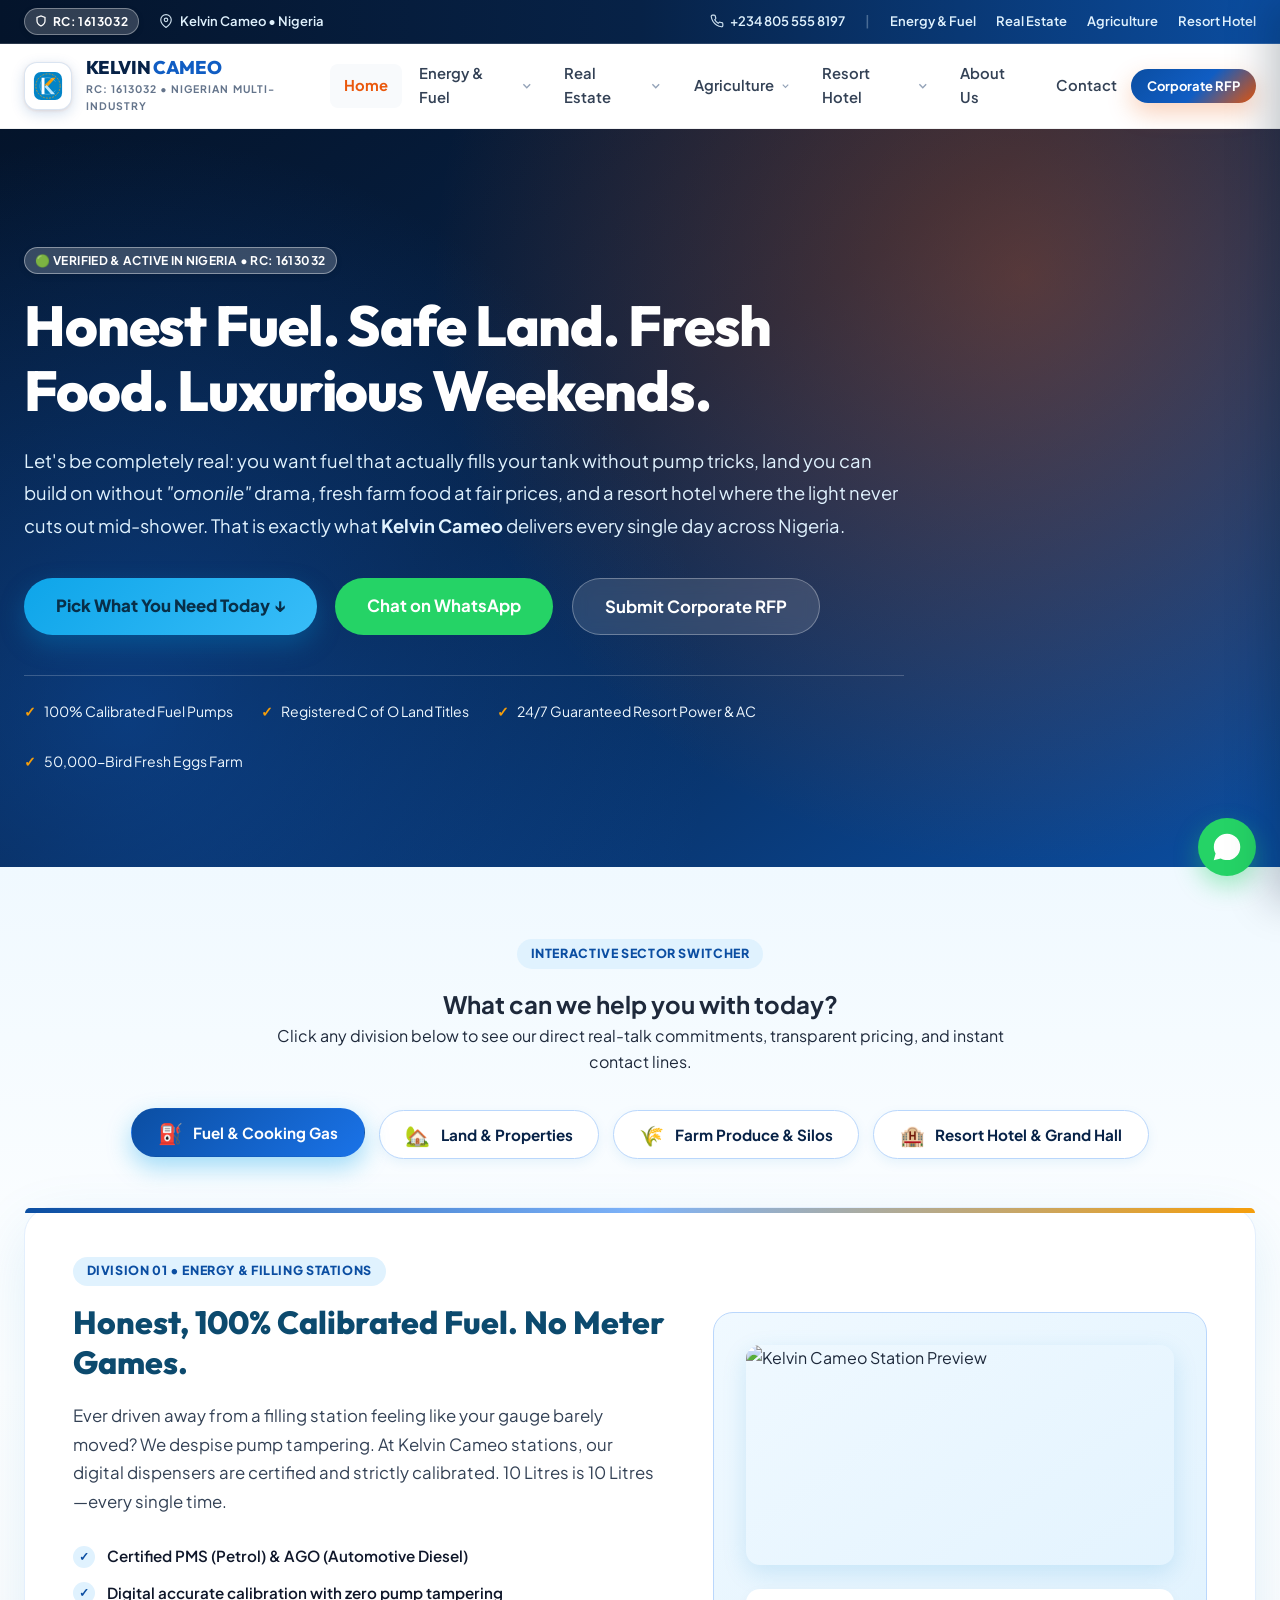
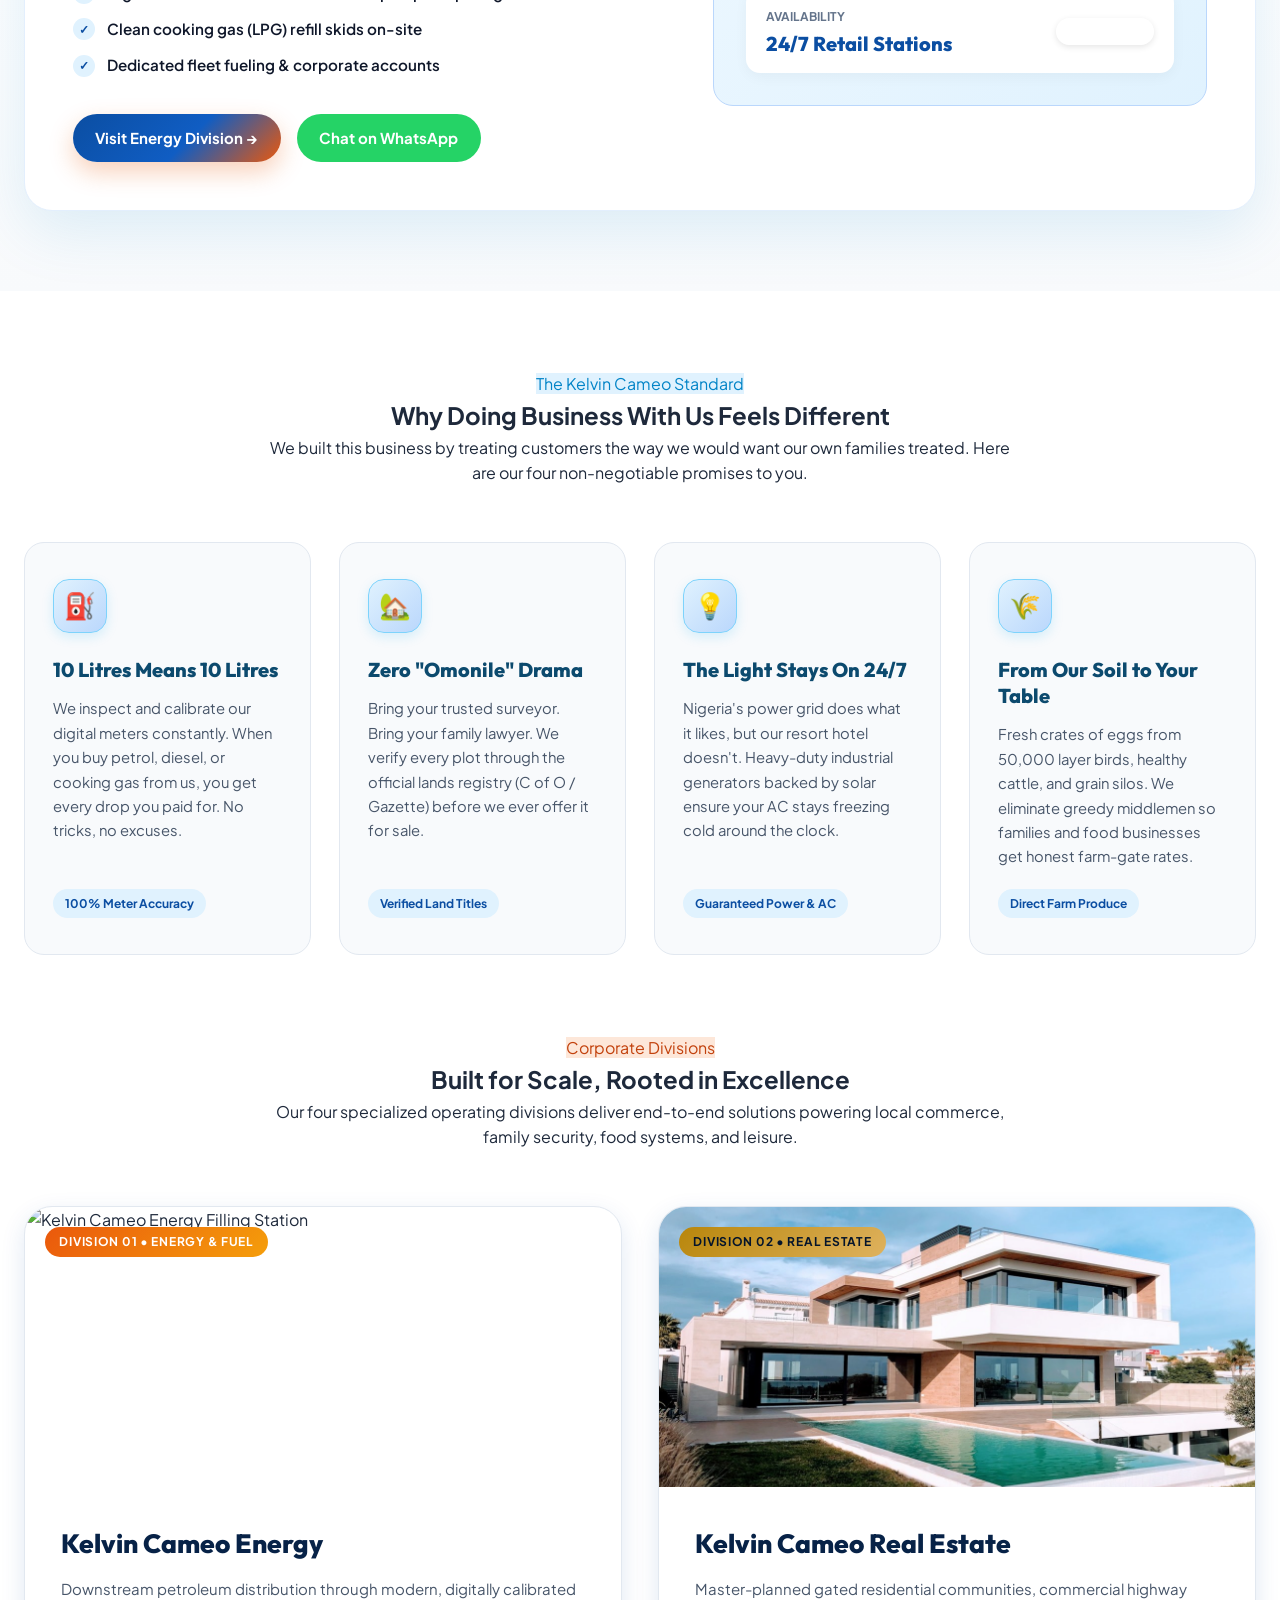
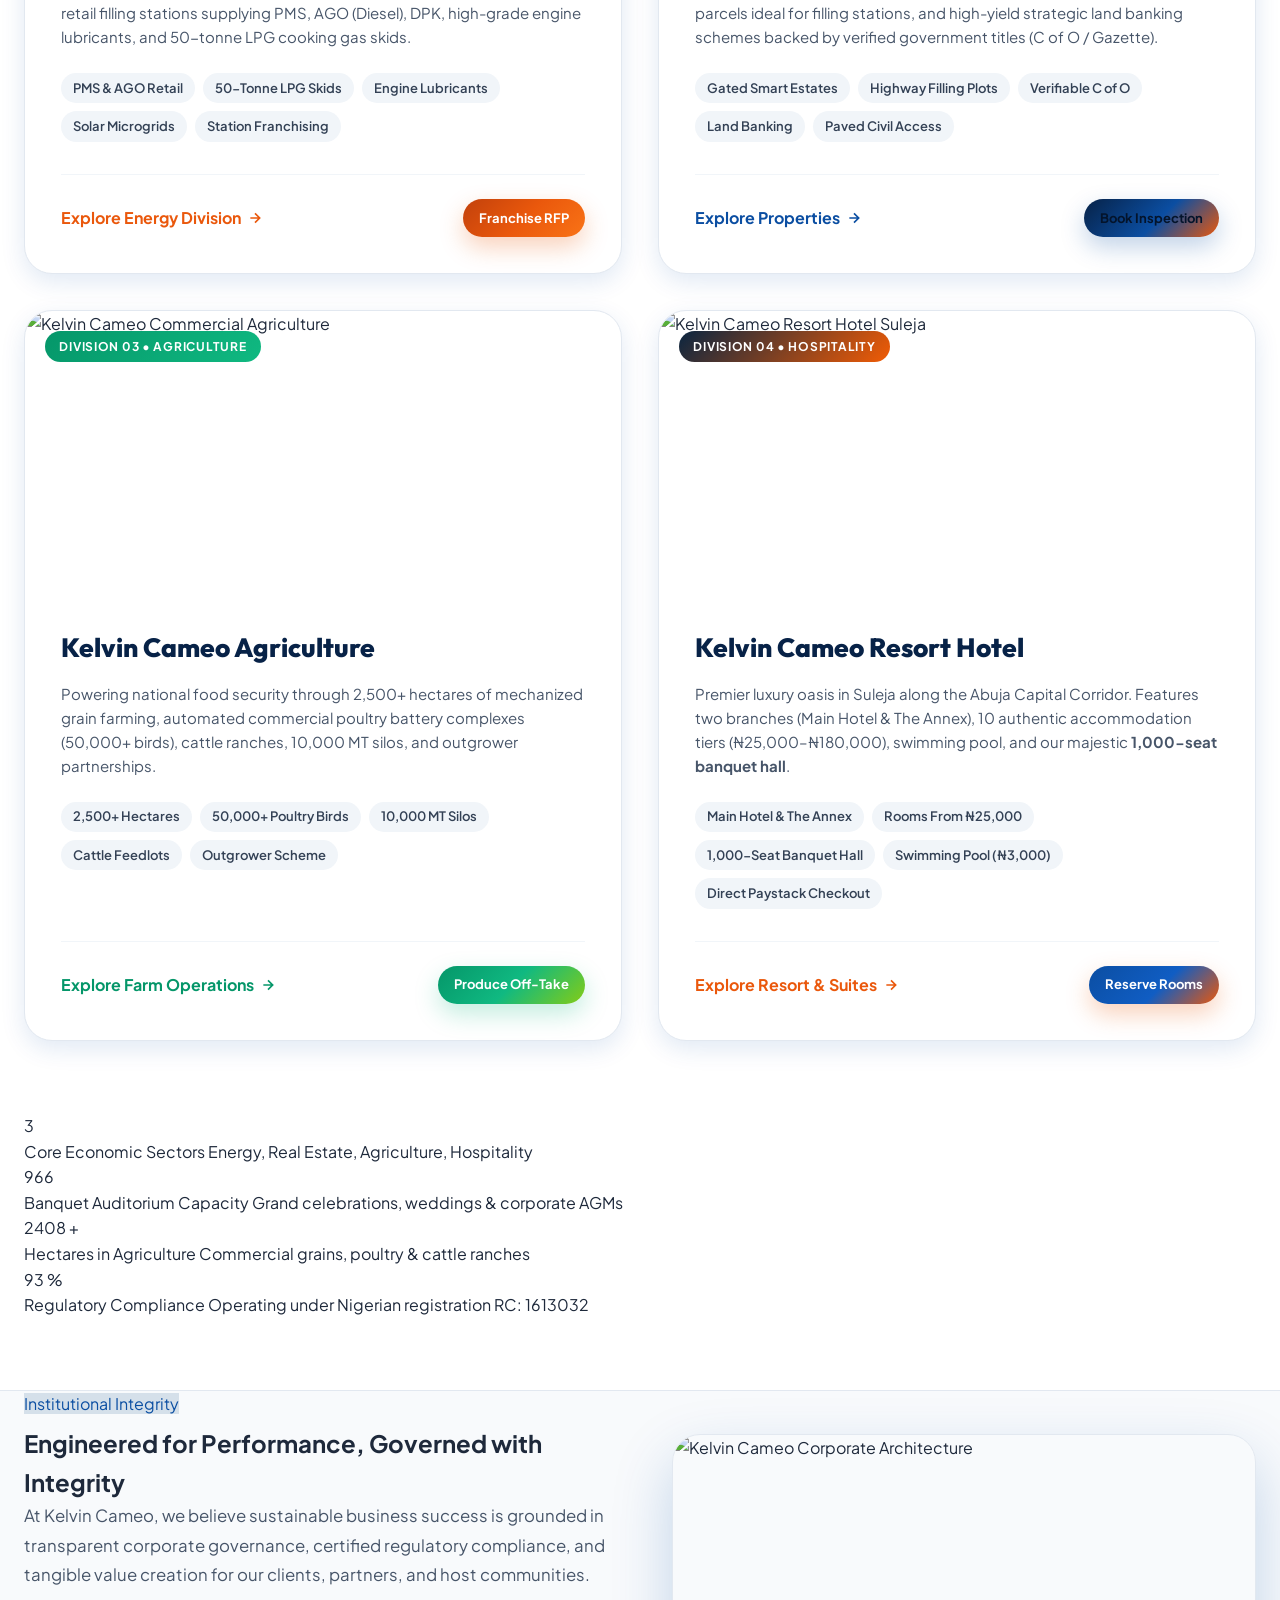
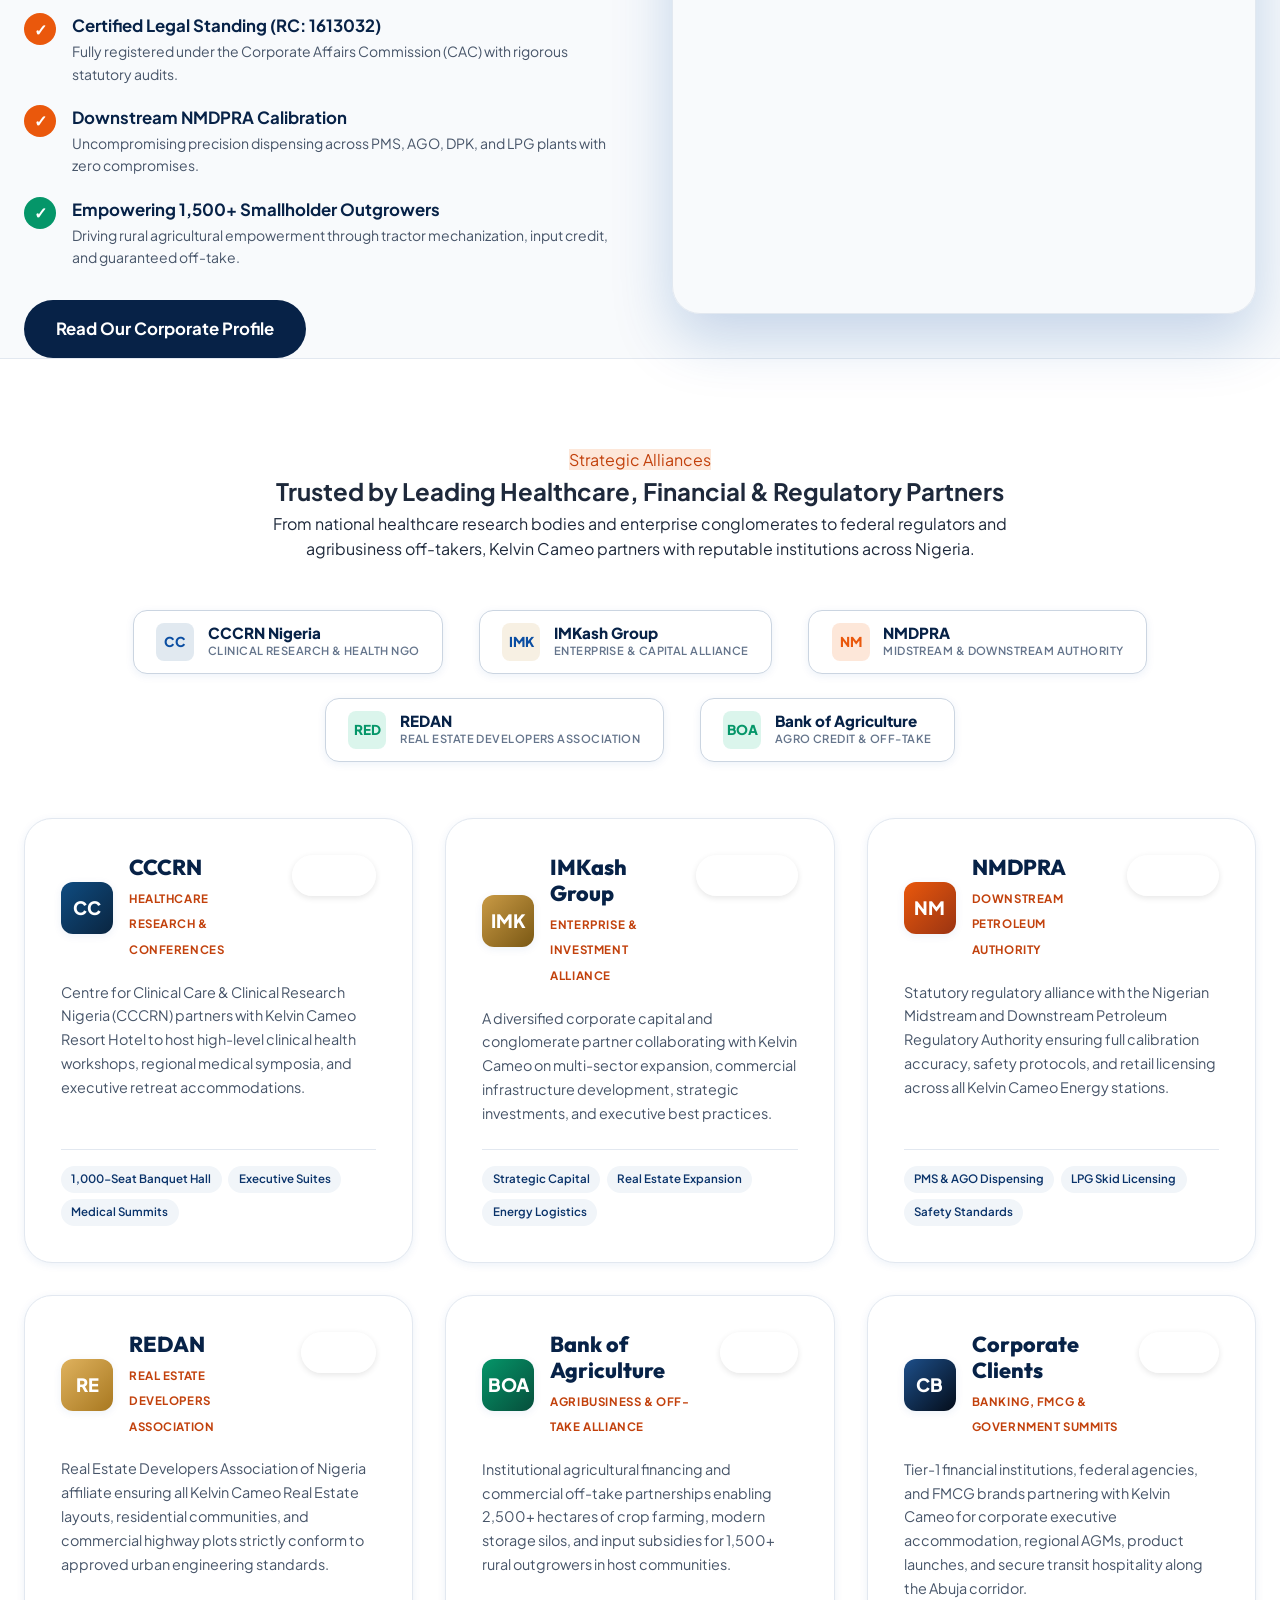
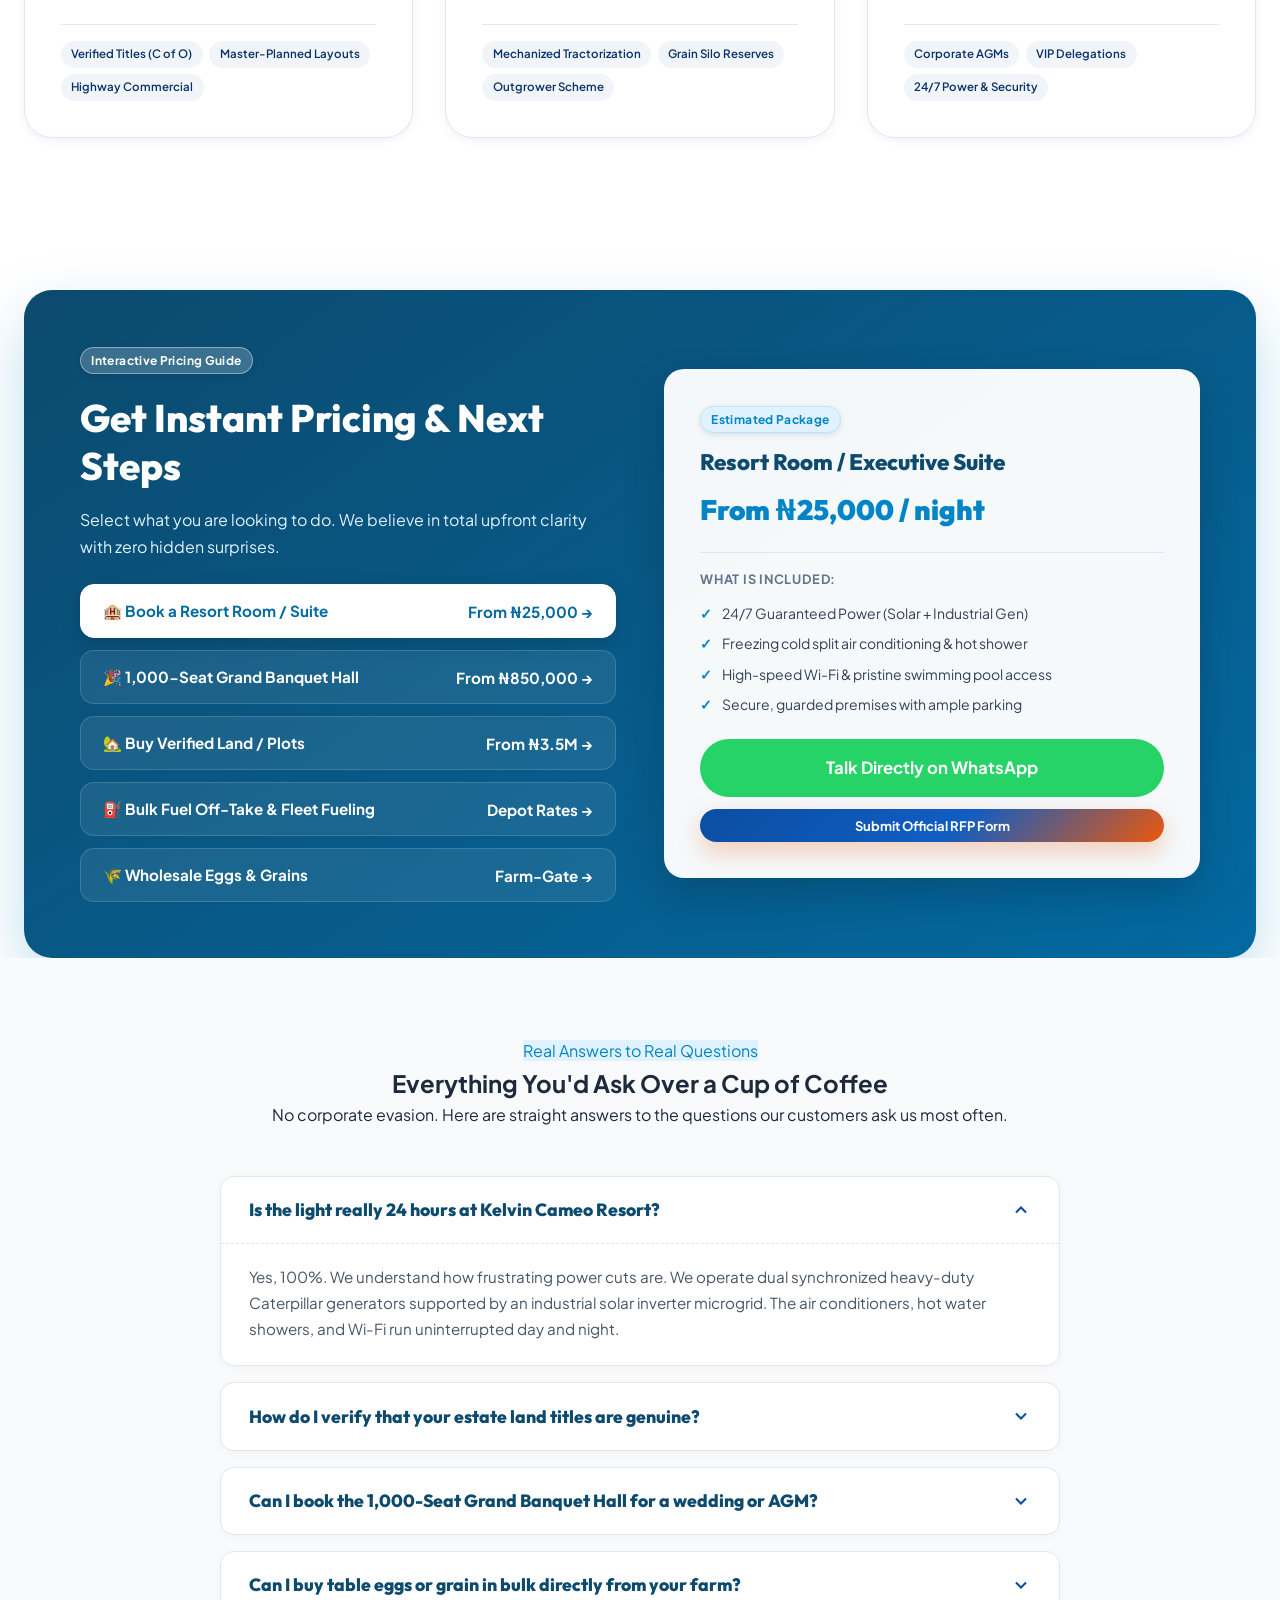
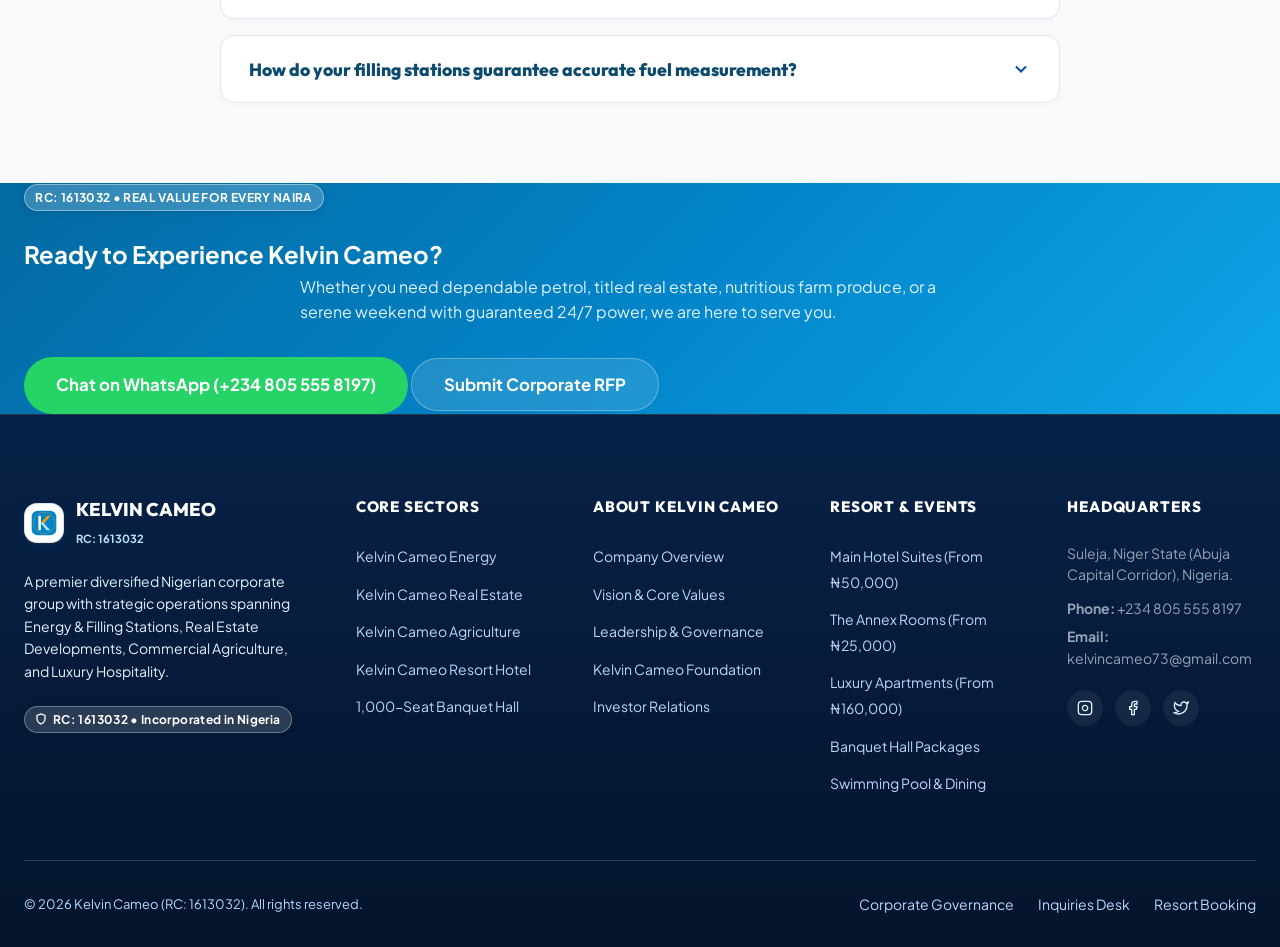
==== commit ddb0ce8f: "feat: update real estate card image across site to luxury modern estate photo" ====
--- a/index.html
+++ b/index.html
@@ -546,7 +546,7 @@
         <!-- 2. Real Estate & Infrastructure Card -->
         <article class="sector-mega-card card-estate">
           <div class="sector-card-media">
-            <img src="assets/photos/cameo-duplex-construction.jpg" alt="Kelvin Cameo Real Estate Developments" loading="lazy">
+            <img src="assets/photos/cameo-real-estate-luxury.jpg" alt="Kelvin Cameo Real Estate - Luxury Smart Estates & Serviced Plots" loading="lazy">
             <span class="sector-pill-badge badge-estate">Division 02 • Real Estate</span>
           </div>
           <div class="sector-card-body">
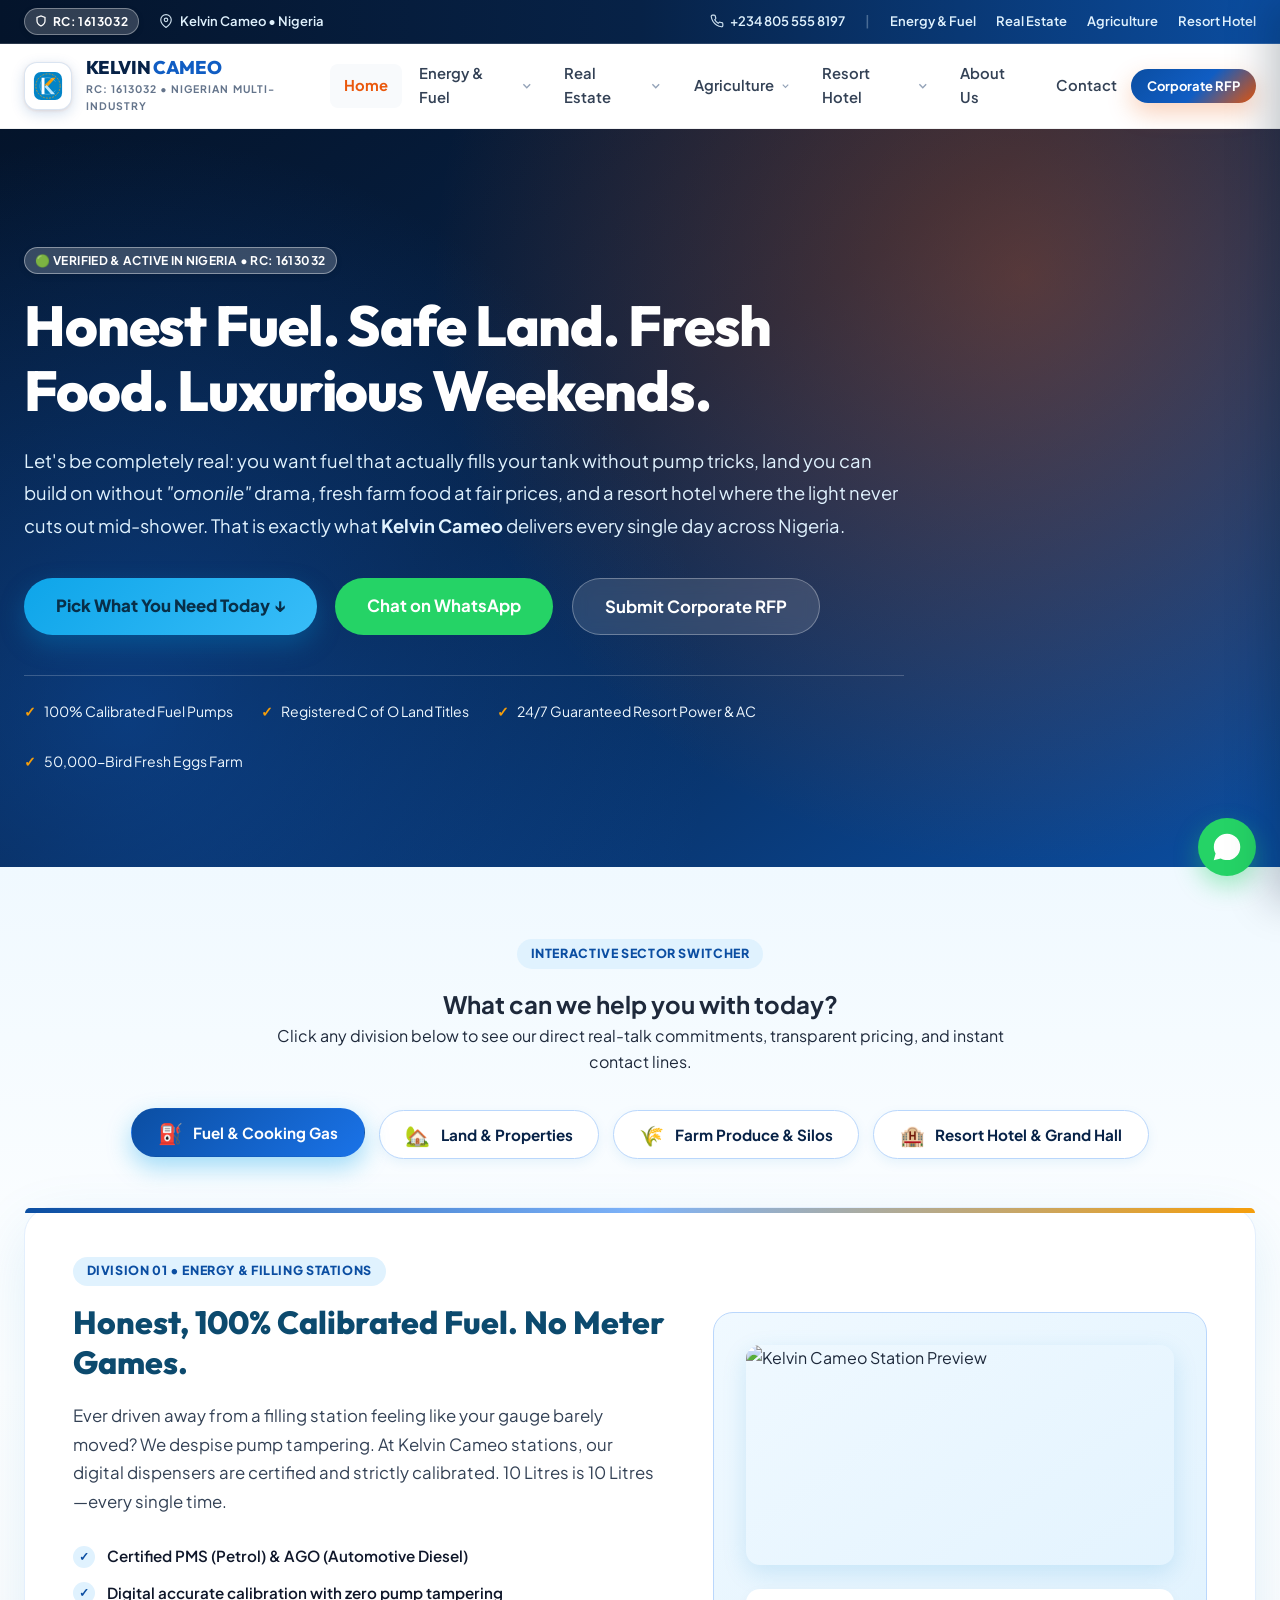
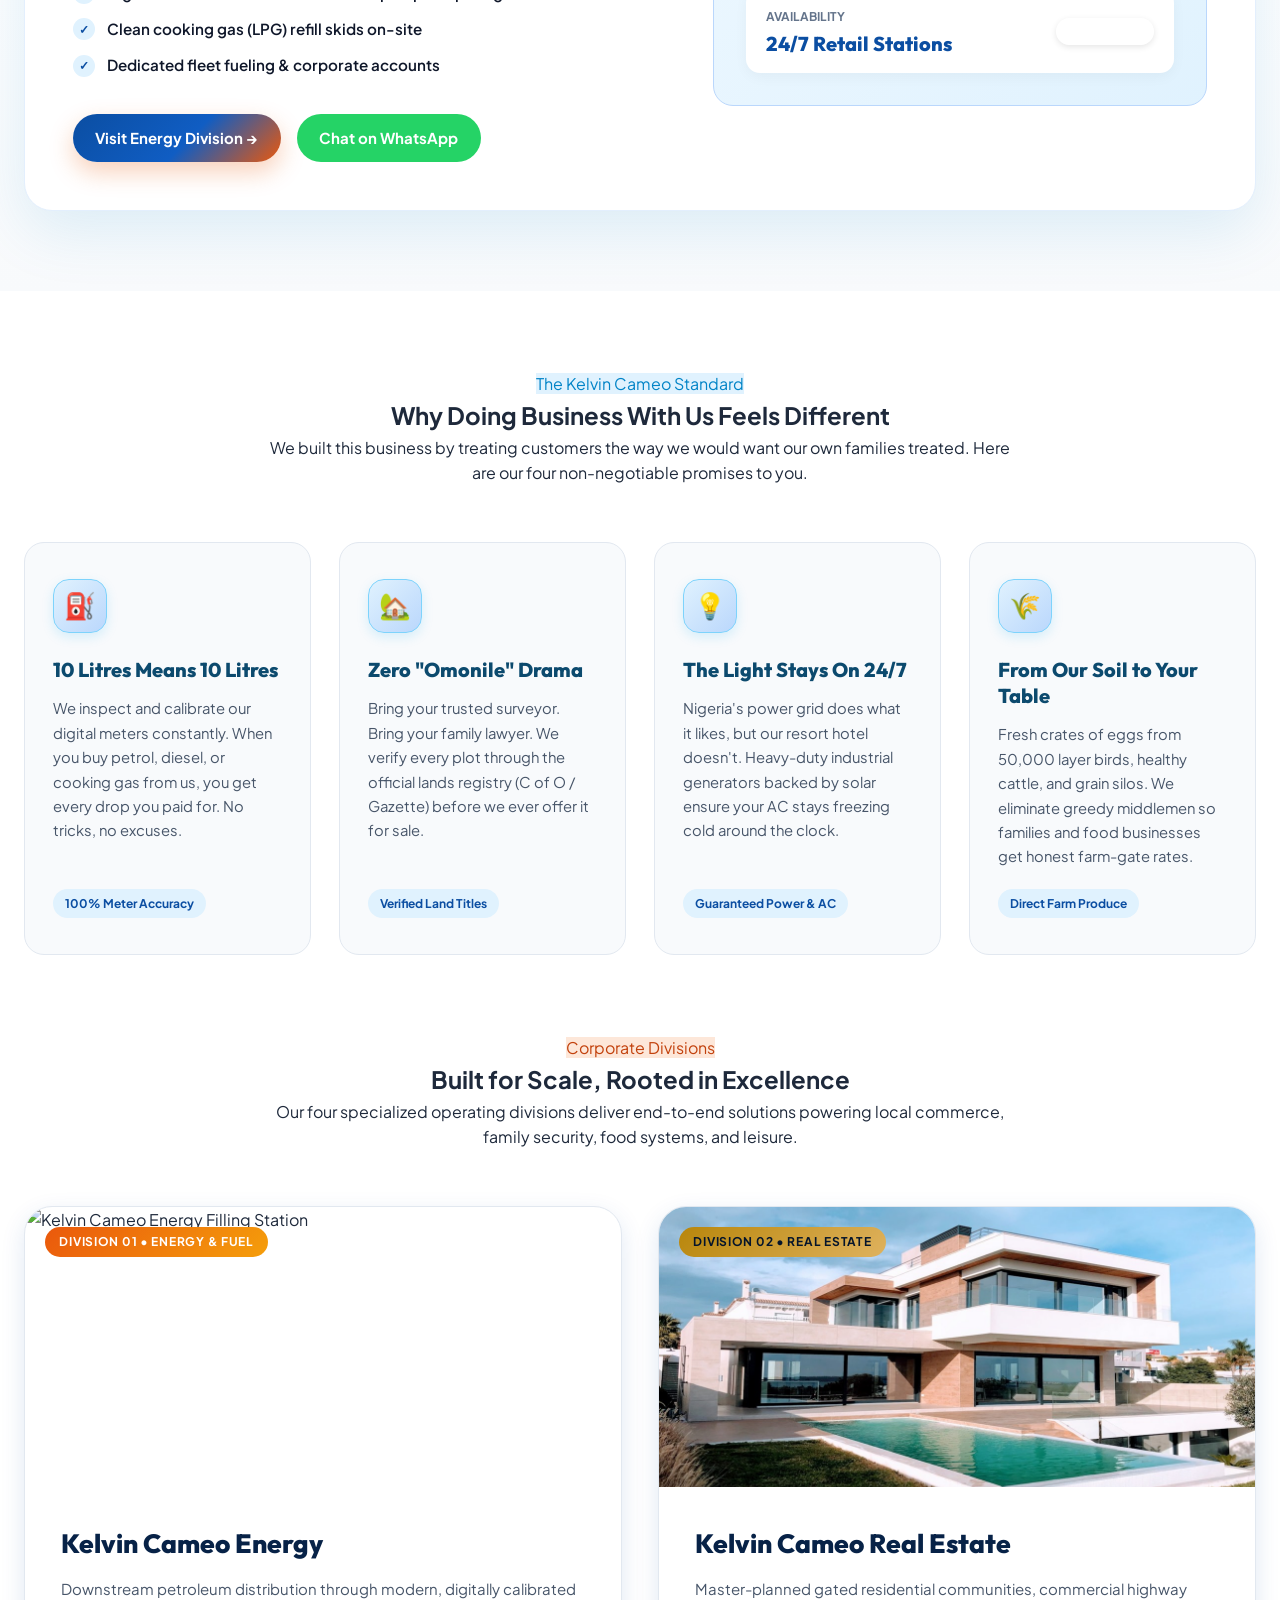
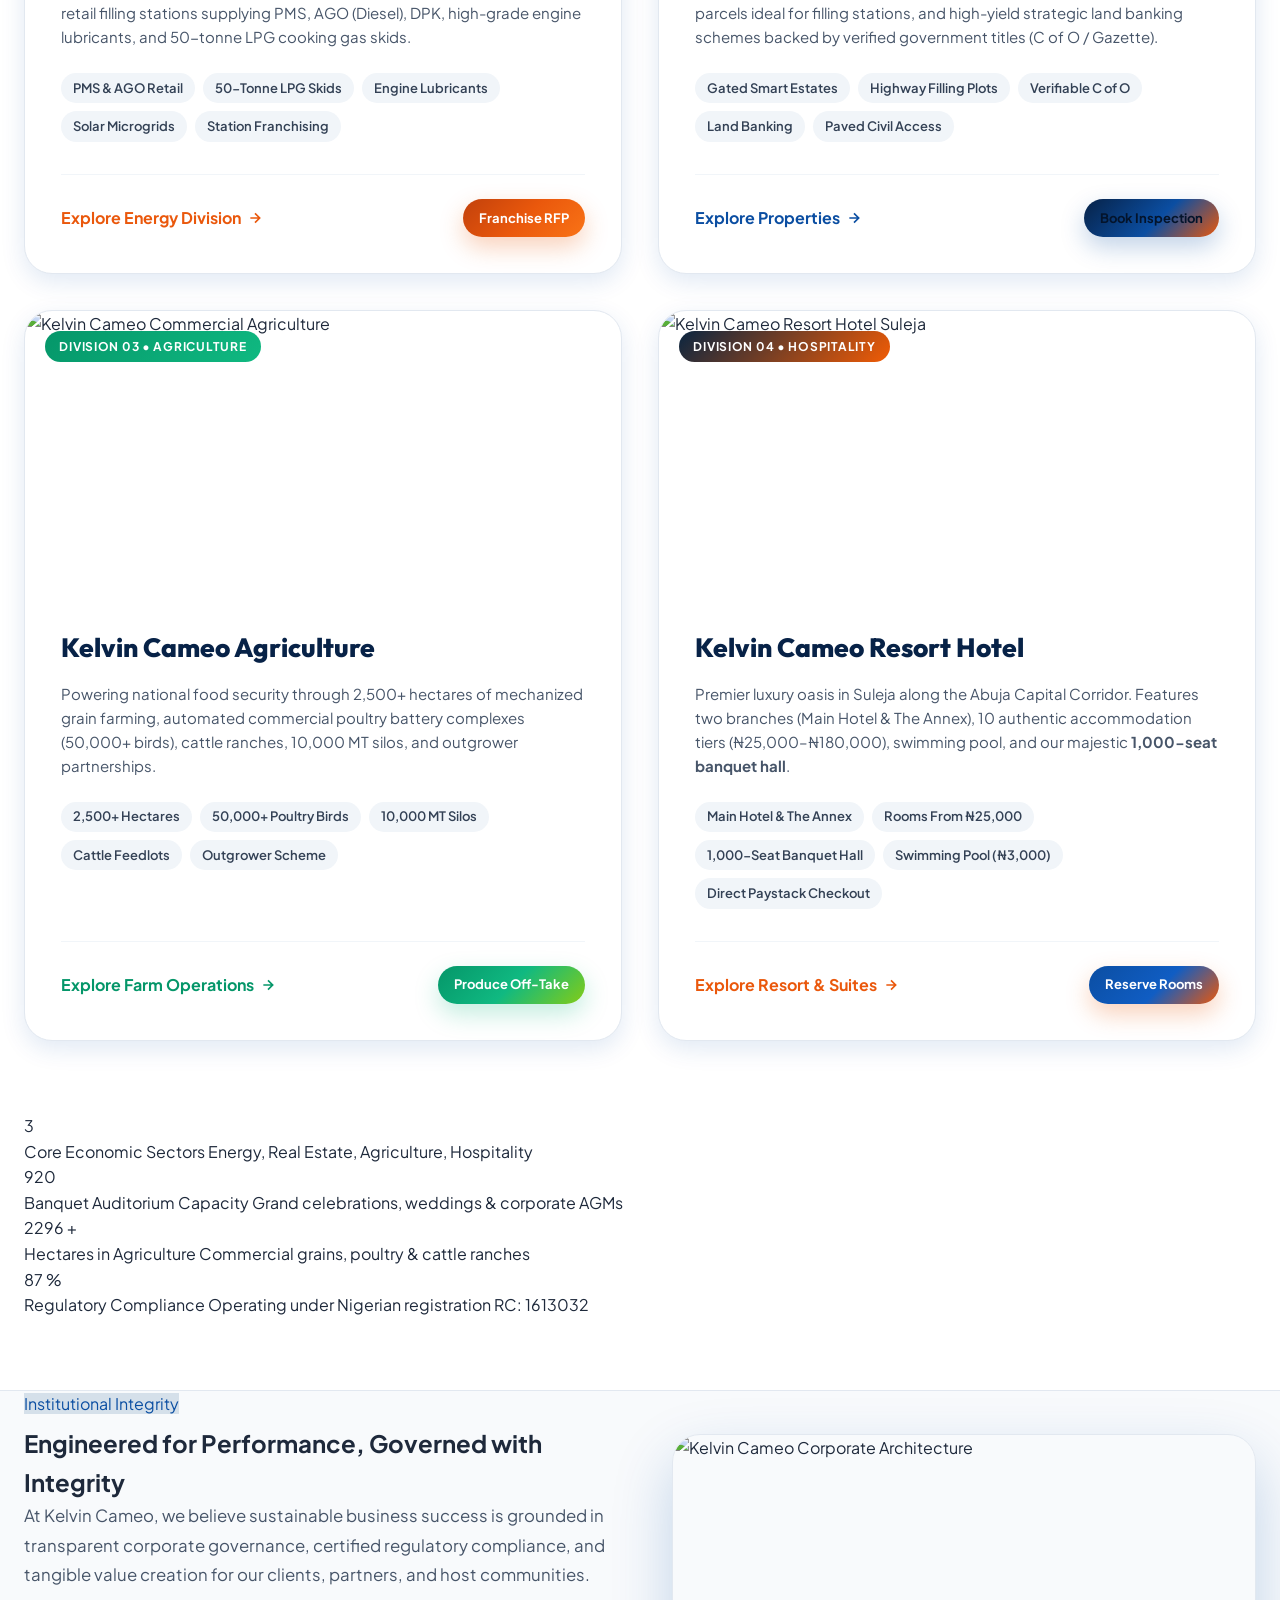
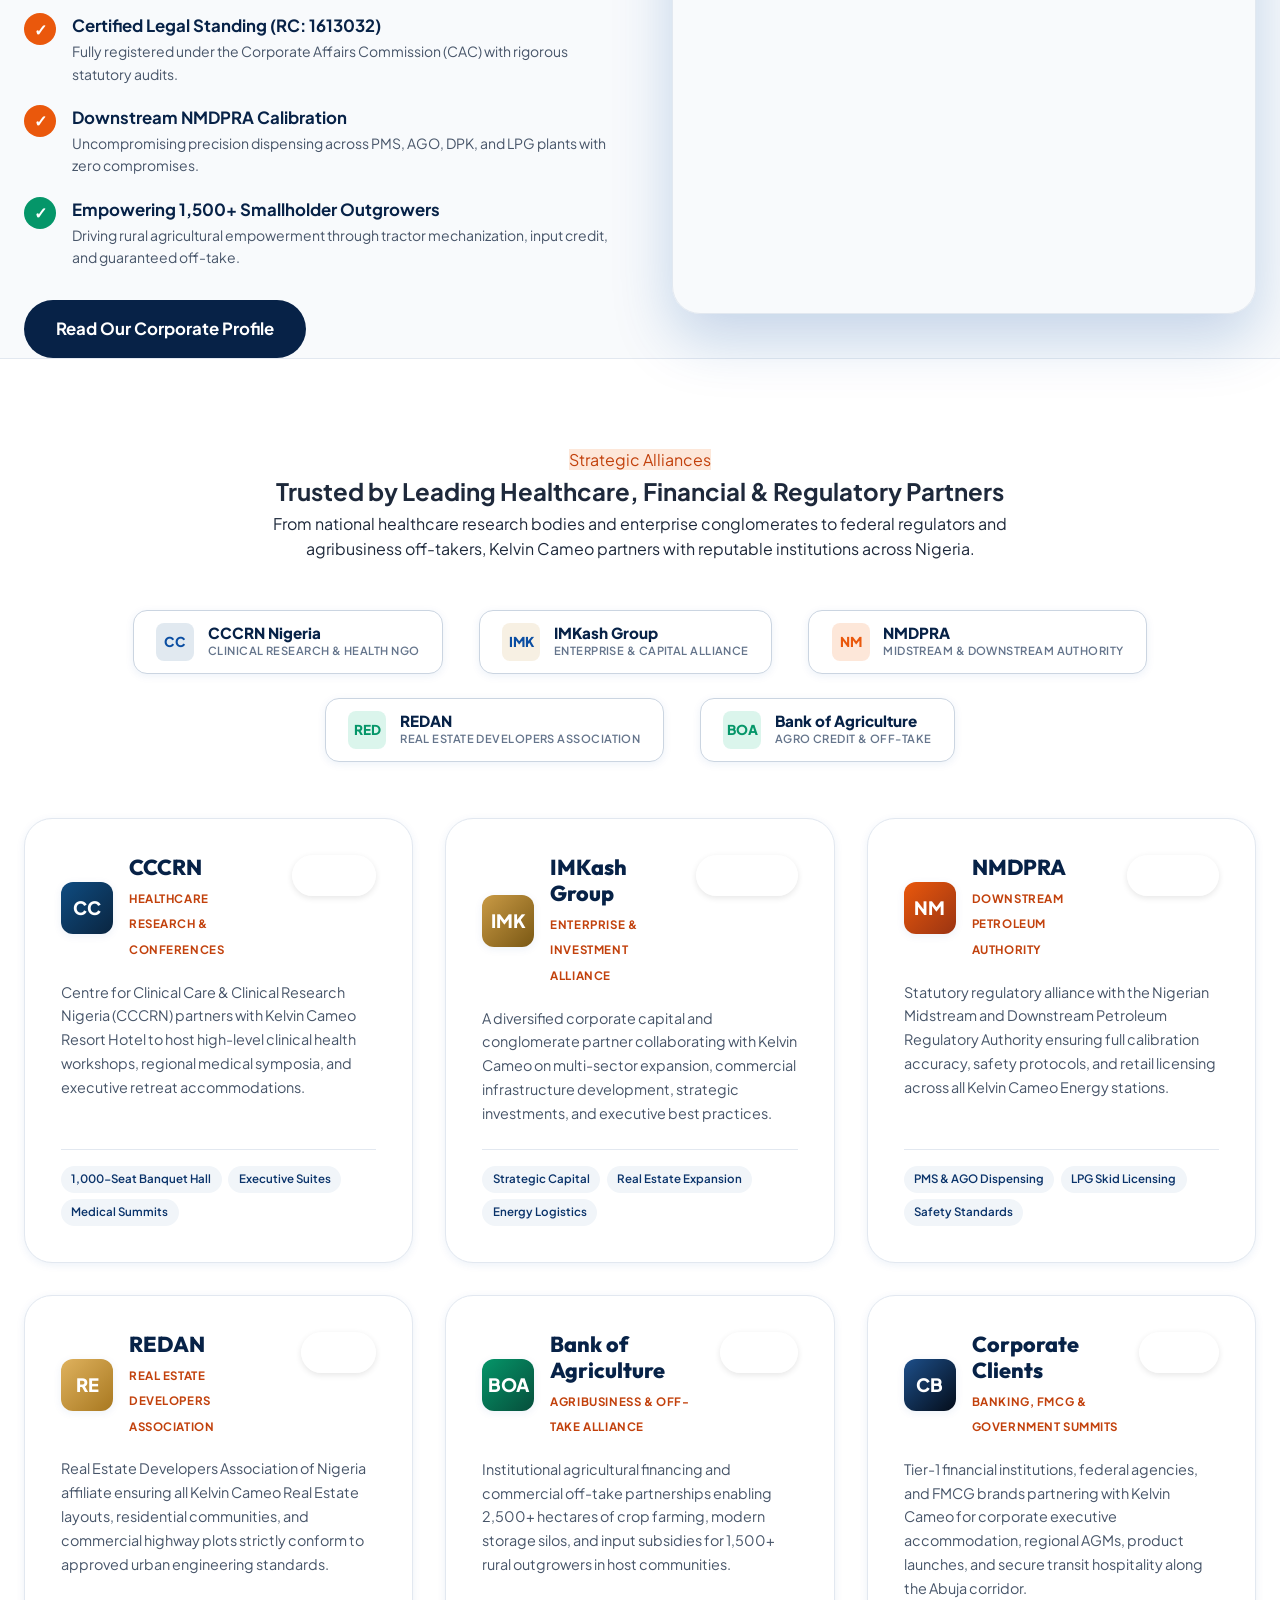
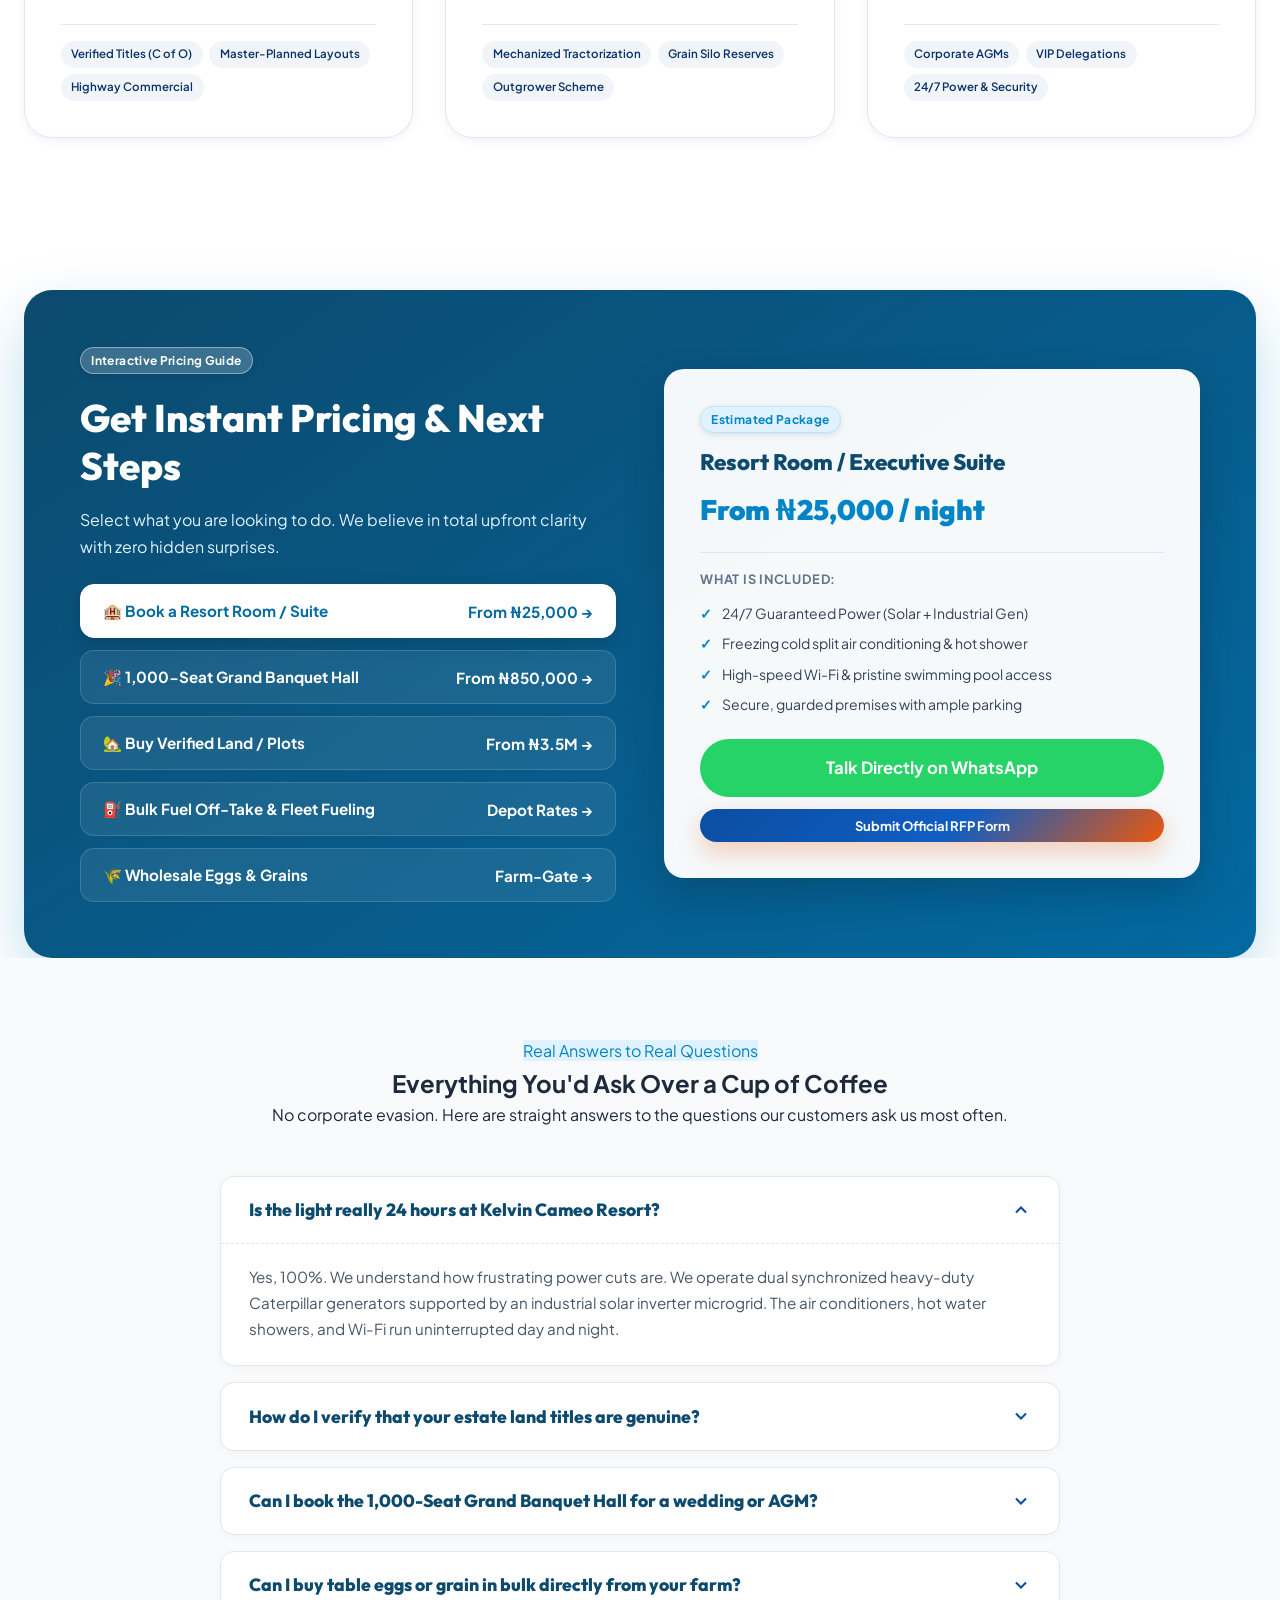
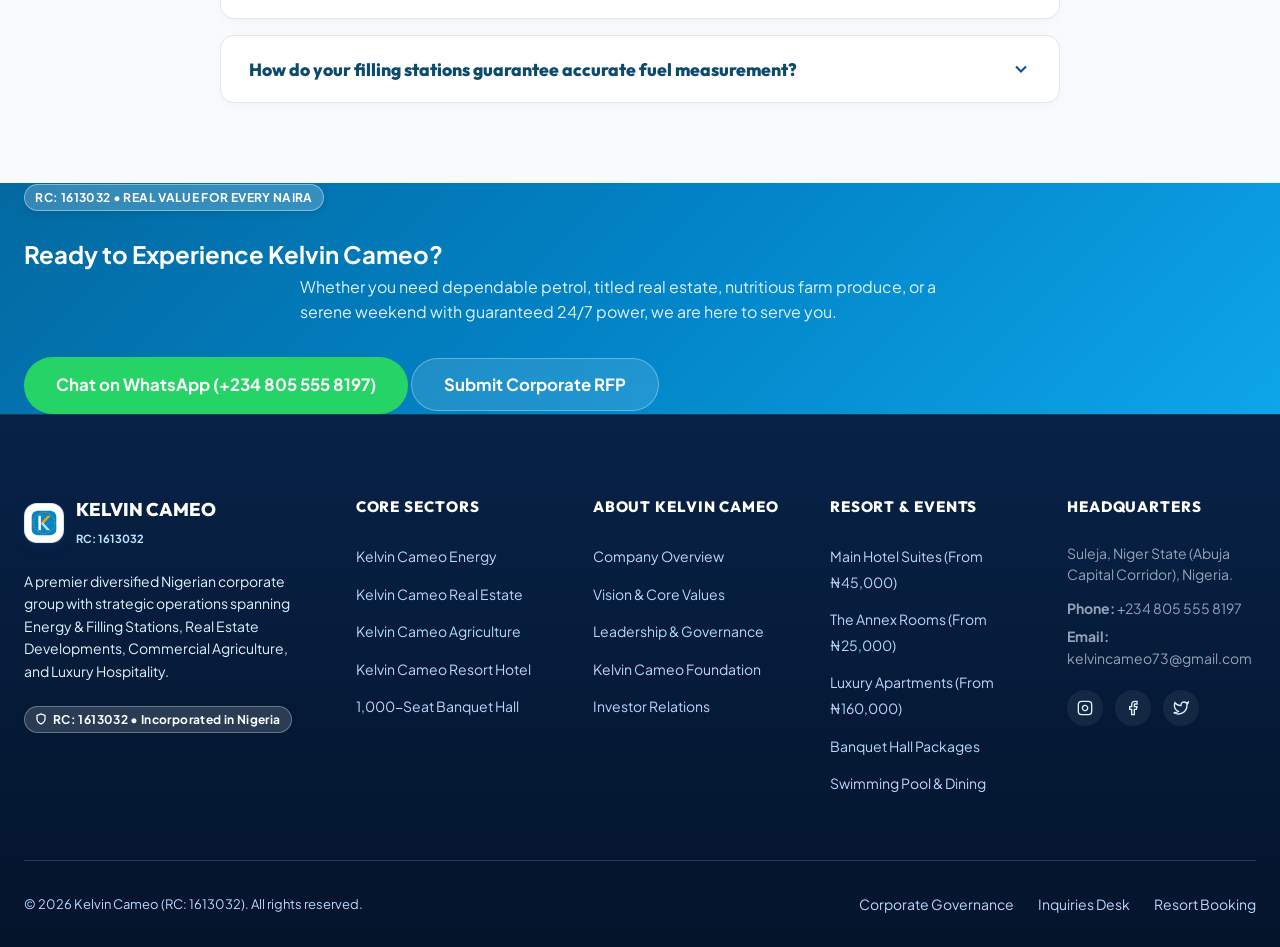
==== commit 15008081: "fix(rates): update Love Night to 45k and Golden Nest to 60k with 55k discount" ====
--- a/index.html
+++ b/index.html
@@ -1191,7 +1191,7 @@
         <div class="footer-col">
           <h5>Resort & Events</h5>
           <ul class="footer-links">
-            <li><a href="hospitality.html#rooms" class="footer-link">Main Hotel Suites (From ₦50,000)</a></li>
+            <li><a href="hospitality.html#rooms" class="footer-link">Main Hotel Suites (From ₦45,000)</a></li>
             <li><a href="hospitality.html#rooms" class="footer-link">The Annex Rooms (From ₦25,000)</a></li>
             <li><a href="hospitality.html#rooms" class="footer-link">Luxury Apartments (From ₦160,000)</a></li>
             <li><a href="hospitality.html#banquet" class="footer-link">Banquet Hall Packages</a></li>
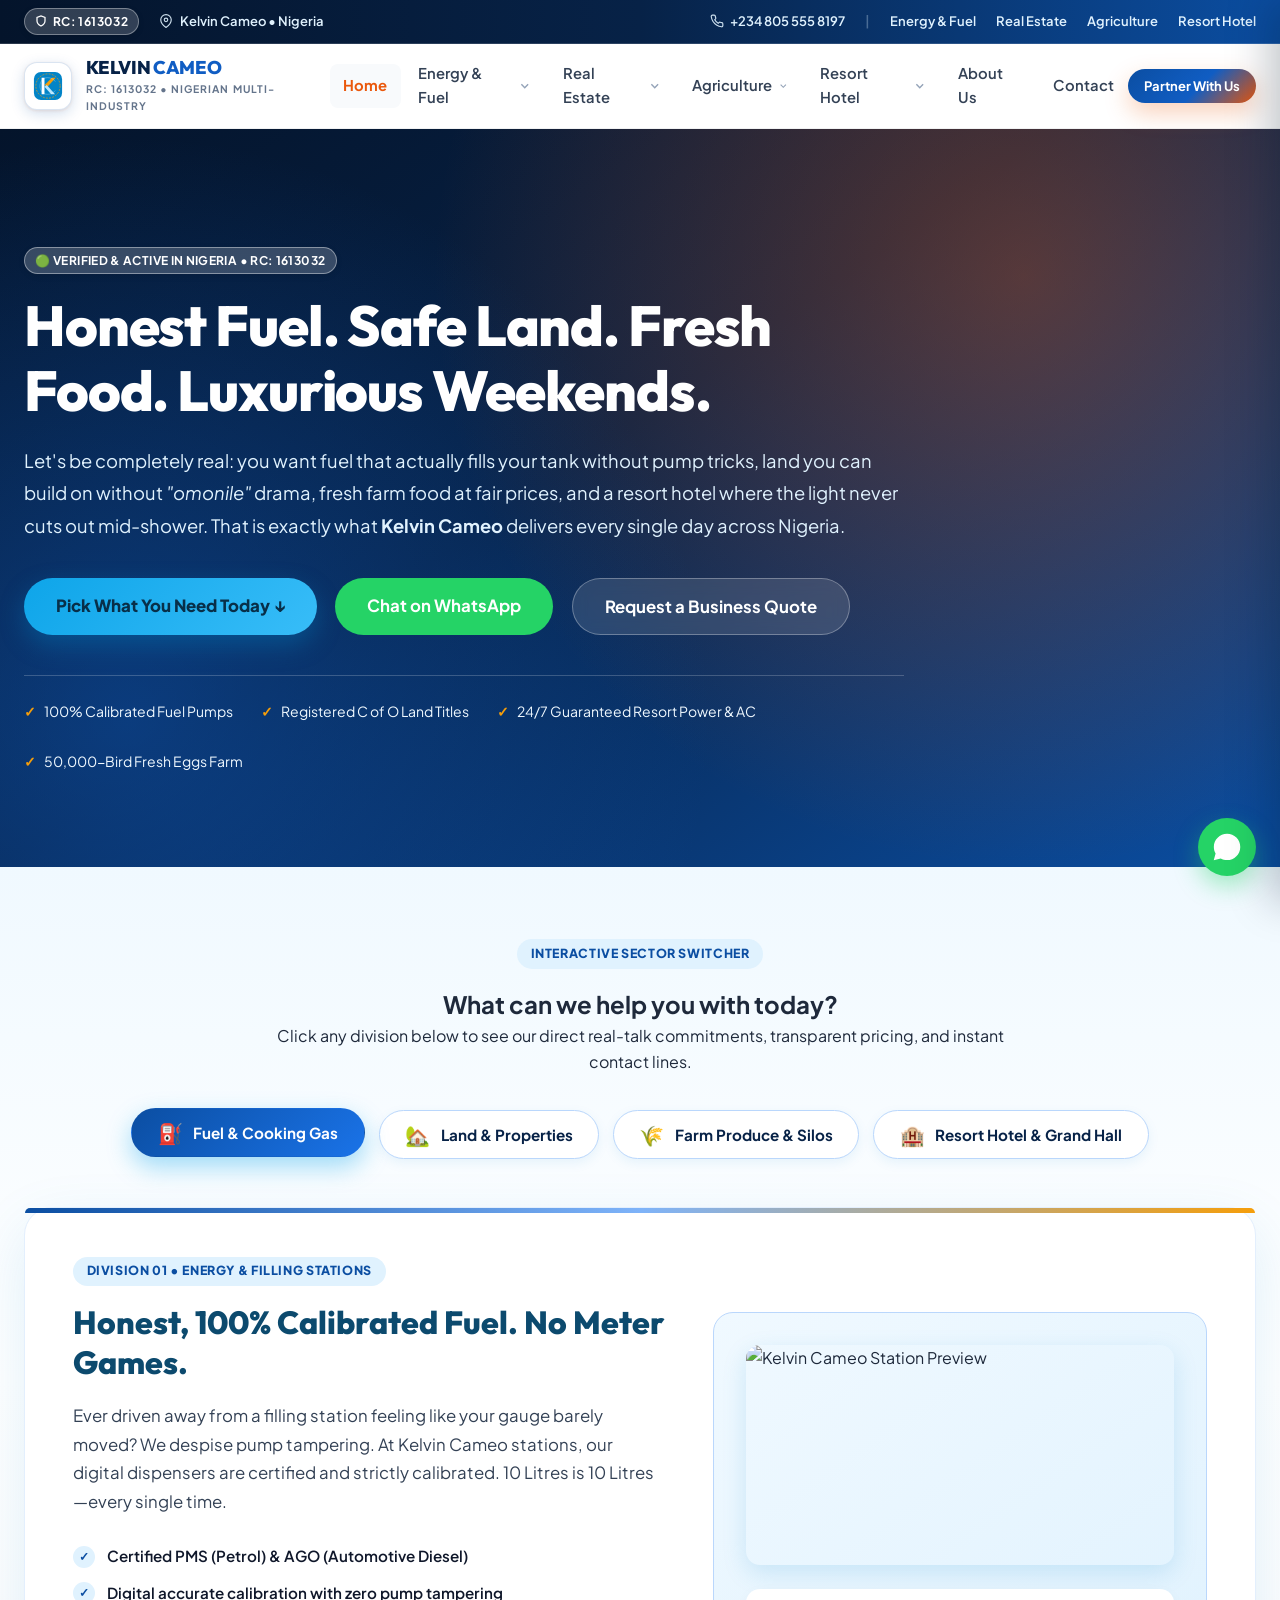
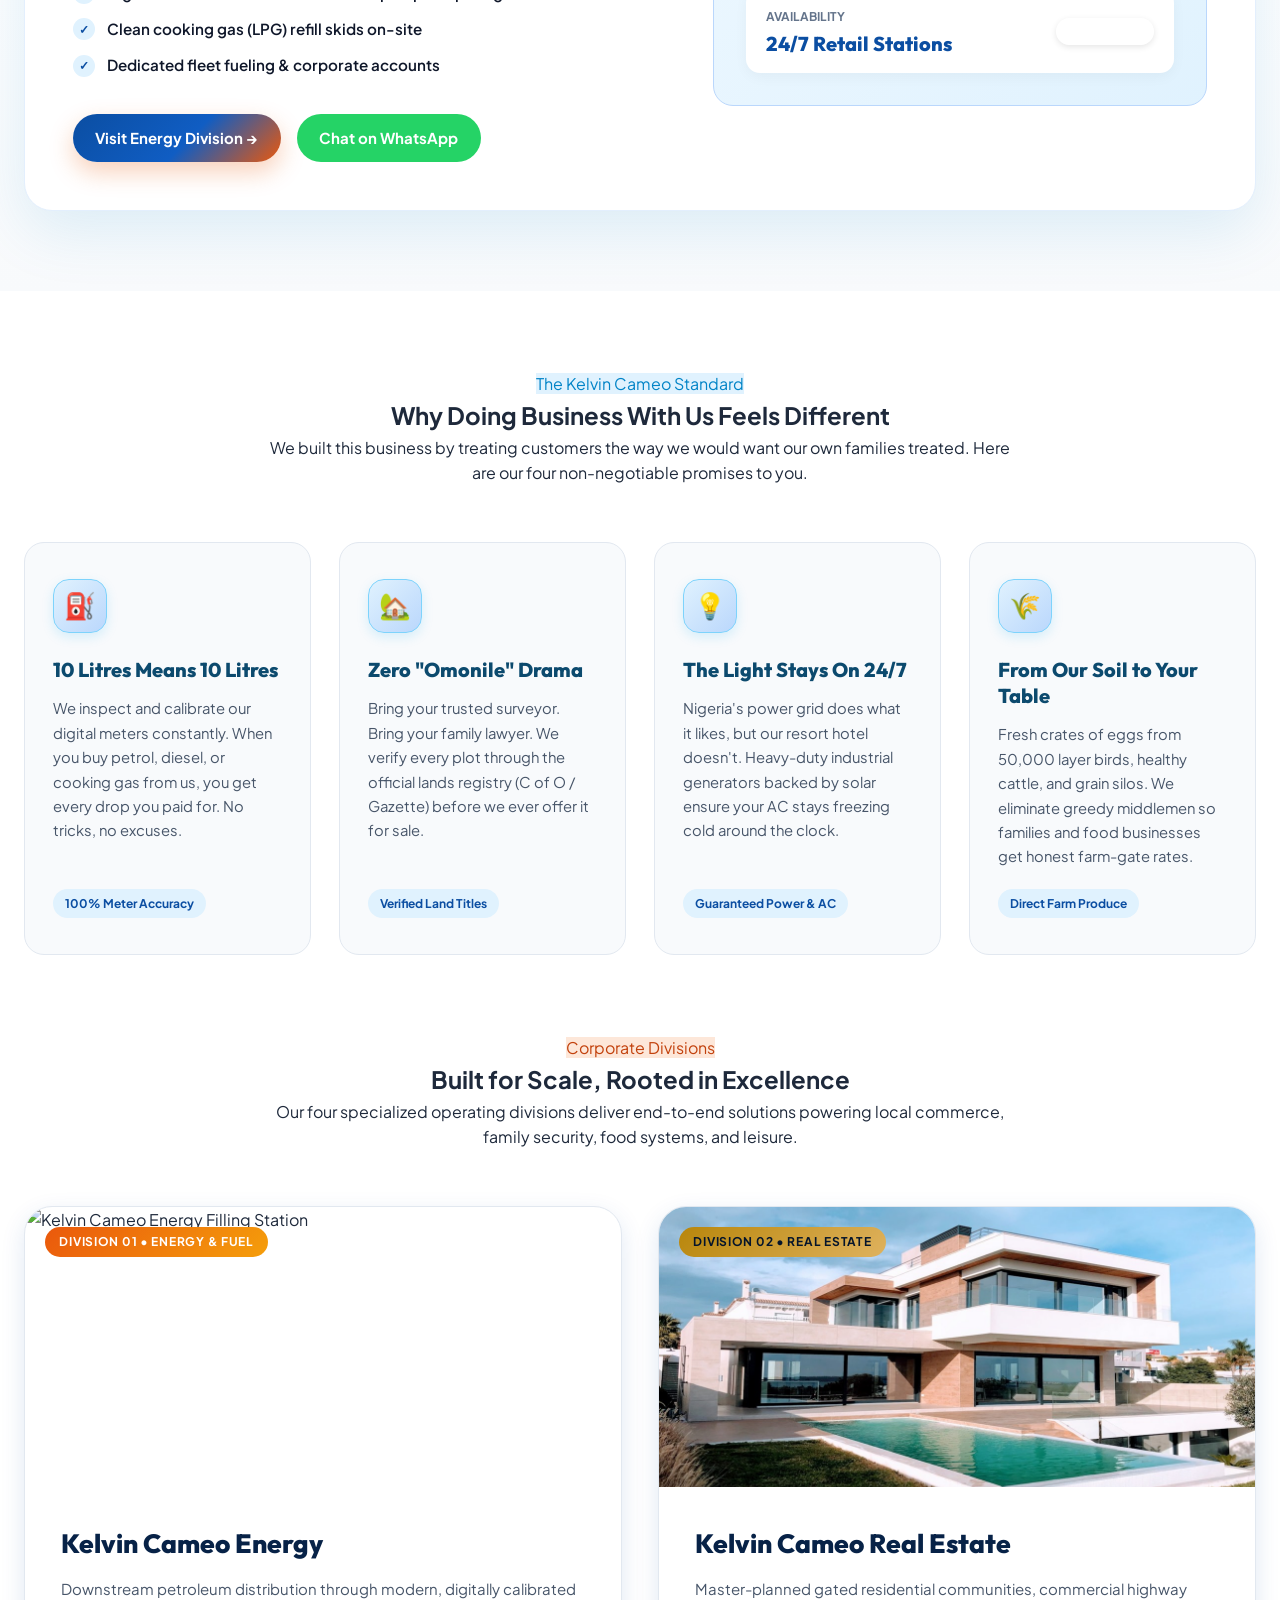
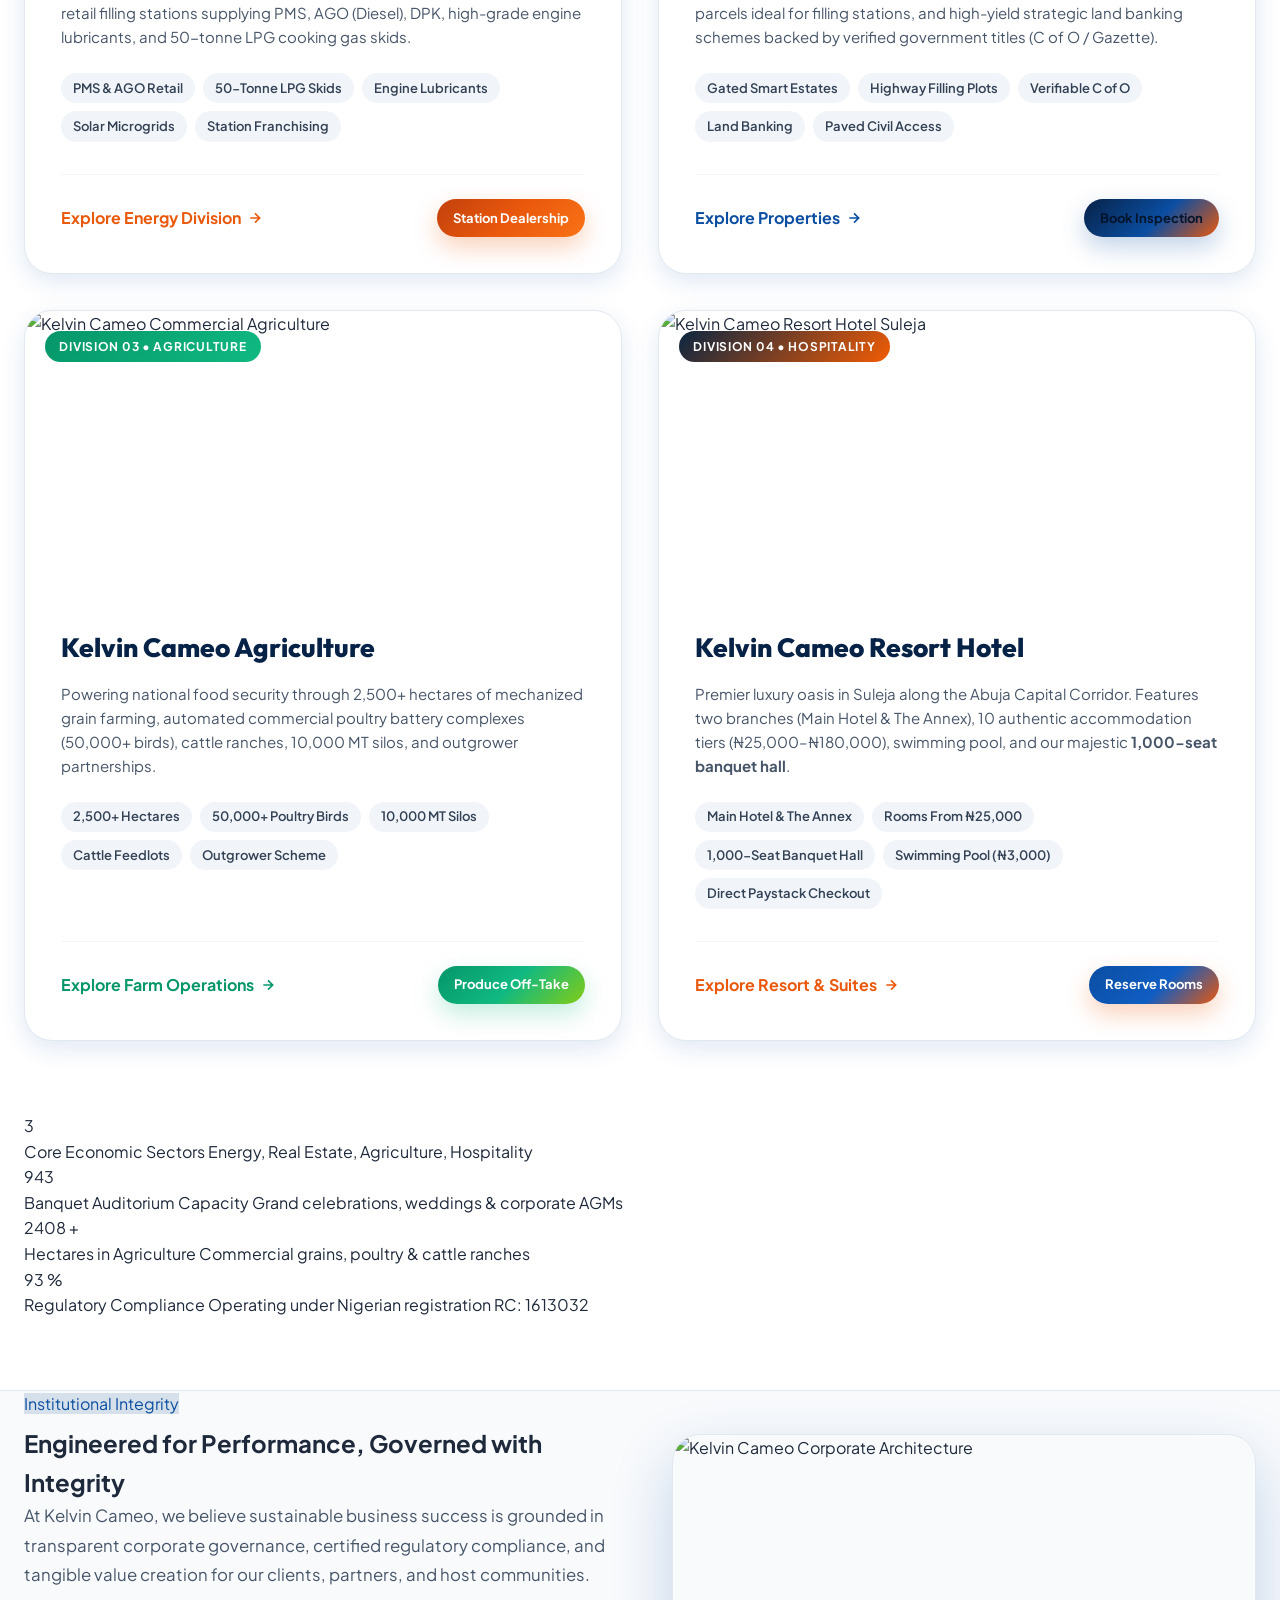
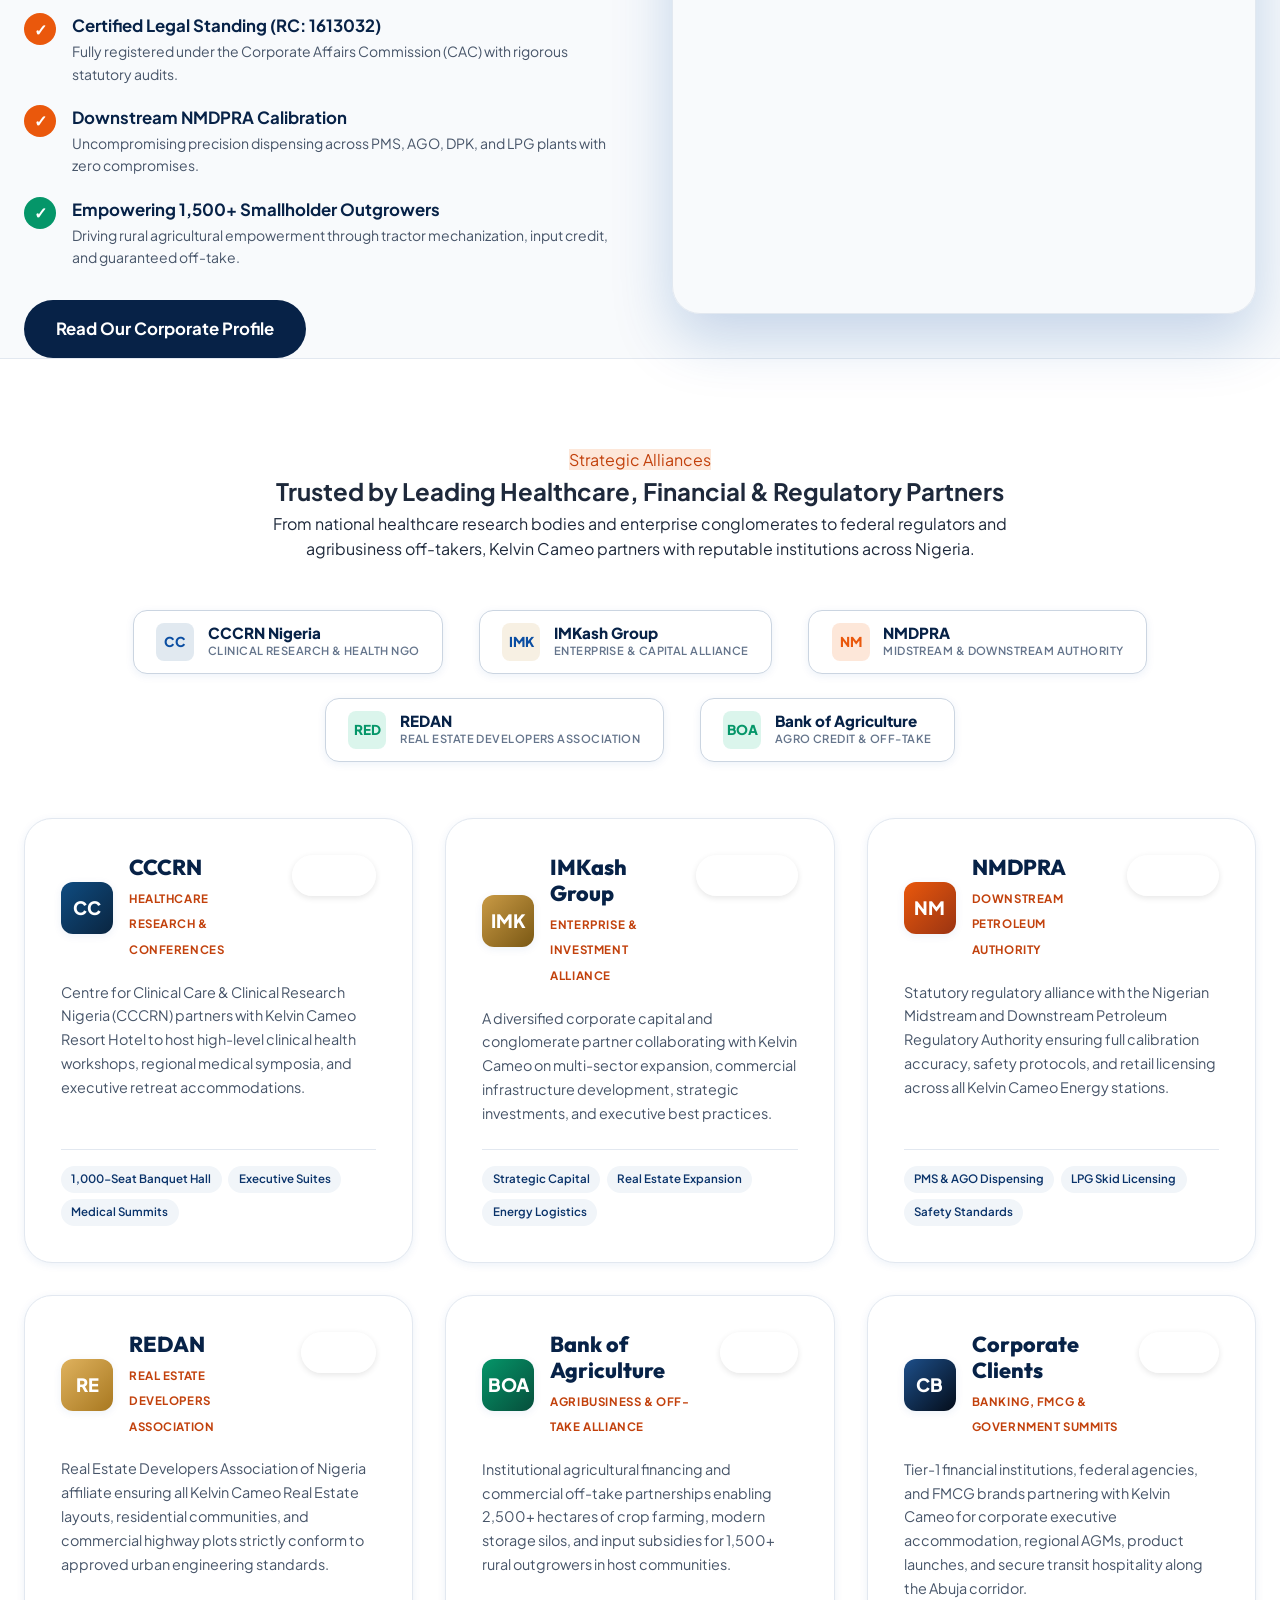
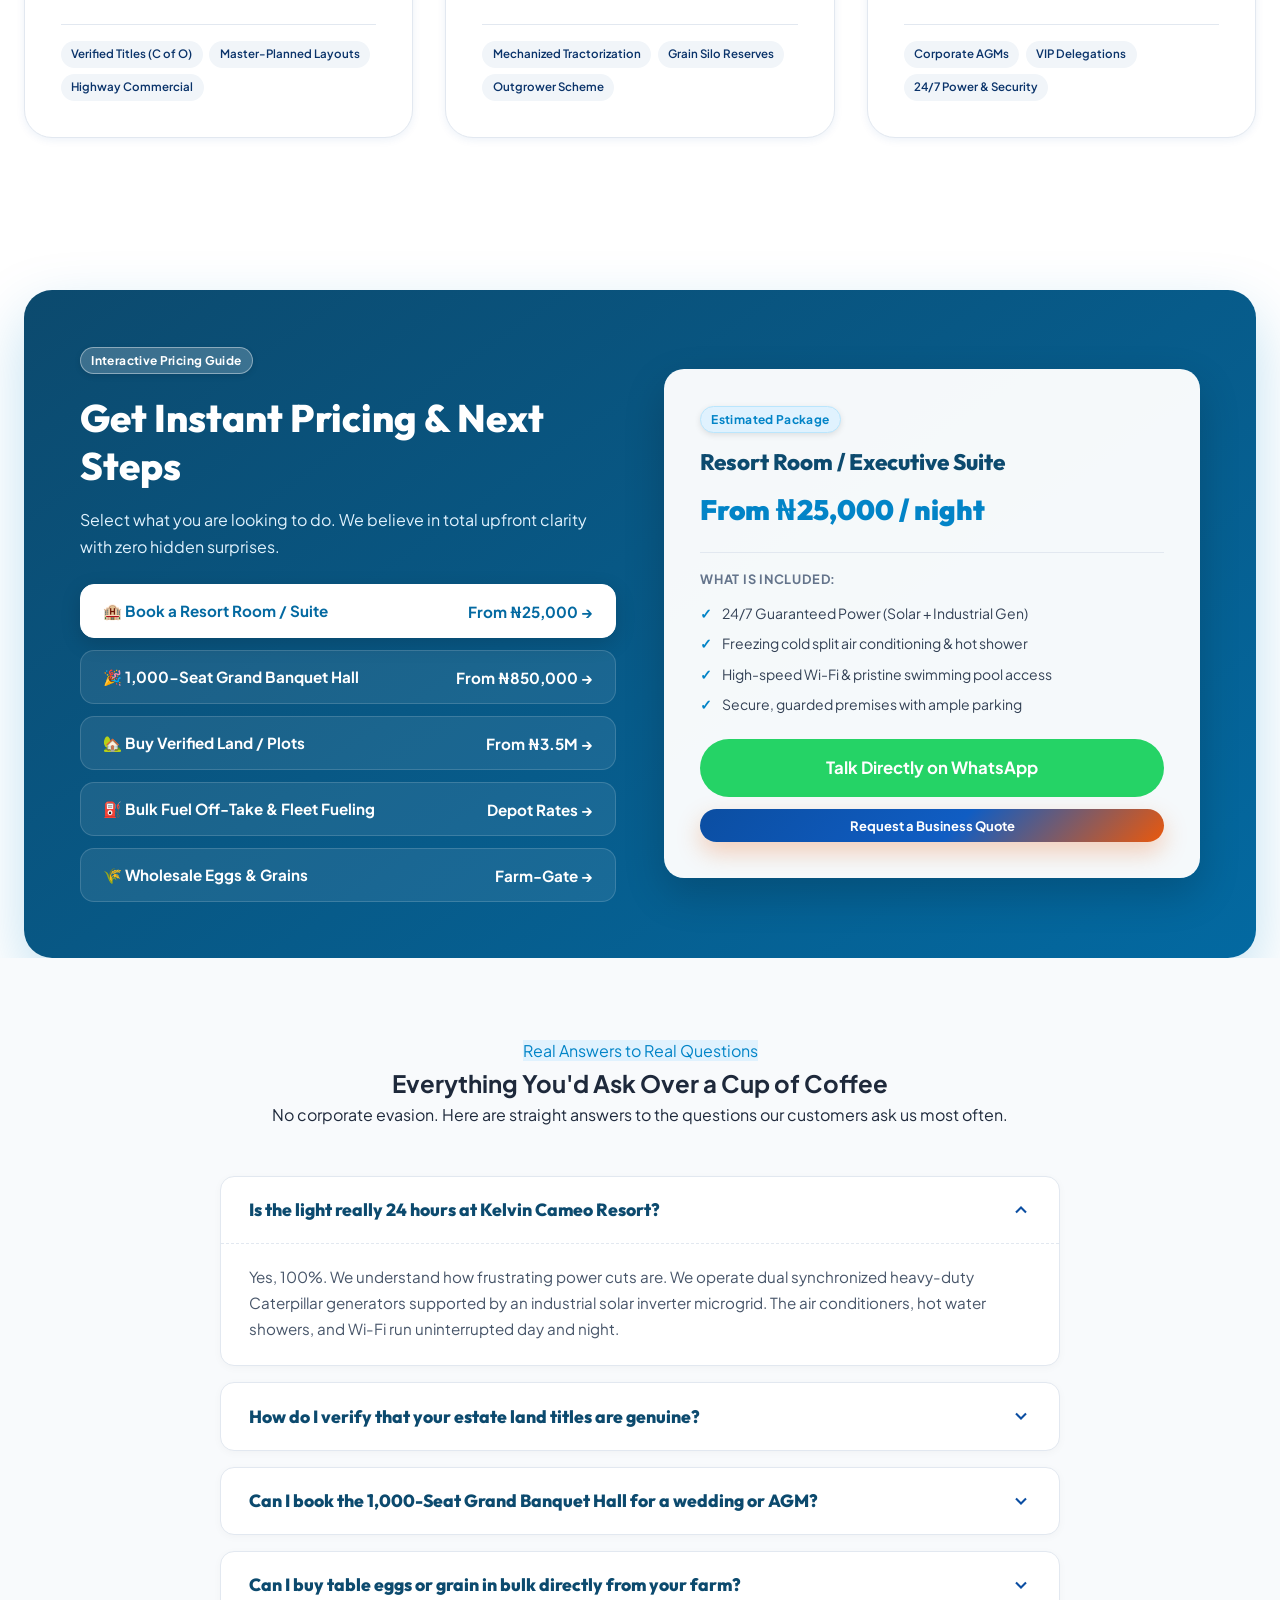
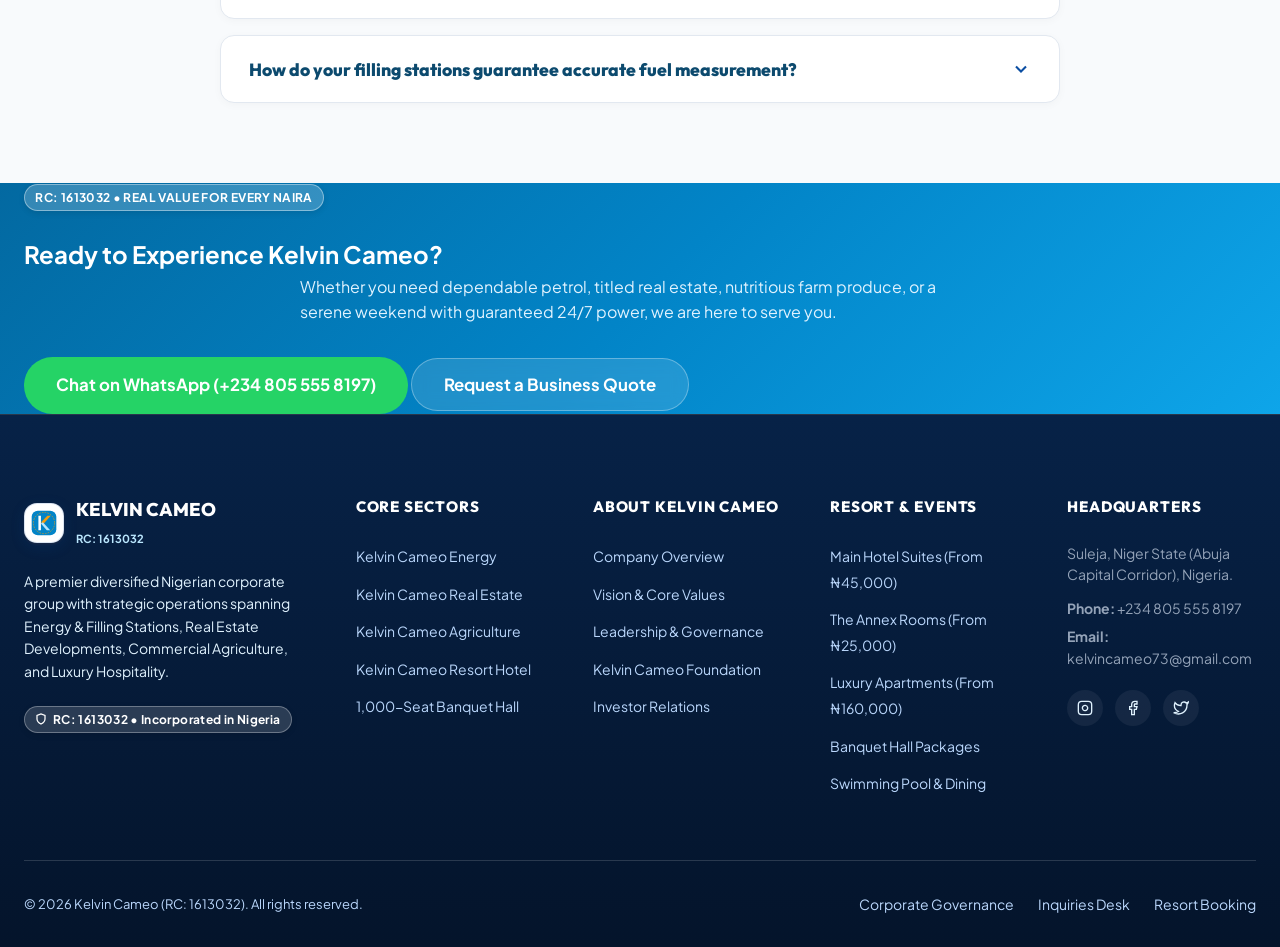
==== commit 5f41be21: "fix(copy): simplify corporate RFP jargon into clear easy-to-understand English across site" ====
--- a/index.html
+++ b/index.html
@@ -296,7 +296,7 @@
 
         <div class="nav-actions">
           <button class="btn btn-primary btn-sm" data-open-modal="inquiry">
-            Corporate RFP
+            Partner With Us
           </button>
 
           <button class="mobile-toggle" aria-label="Toggle navigation menu">
@@ -337,7 +337,7 @@
             Chat on WhatsApp
           </a>
           <button type="button" class="btn btn-outline-white btn-lg" data-open-modal="inquiry">
-            Submit Corporate RFP
+            Request a Business Quote
           </button>
         </div>
 
@@ -538,7 +538,7 @@
                 Explore Energy Division
                 <svg viewBox="0 0 24 24" width="16" height="16" fill="none" stroke="currentColor" stroke-width="2.5"><path d="M5 12h14M12 5l7 7-7 7"/></svg>
               </a>
-              <a href="energy.html#dealership" class="btn btn-energy btn-sm">Franchise RFP</a>
+              <a href="energy.html#dealership" class="btn btn-energy btn-sm">Station Dealership</a>
             </div>
           </div>
         </article>
@@ -1032,7 +1032,7 @@
                   Talk Directly on WhatsApp
                 </a>
                 <button type="button" class="btn btn-primary btn-sm" data-open-modal="inquiry" style="width:100%;">
-                  Submit Official RFP Form
+                  Request a Business Quote
                 </button>
               </div>
             </div>
@@ -1128,7 +1128,7 @@
             Chat on WhatsApp (+234 805 555 8197)
           </a>
           <button type="button" class="btn btn-outline-white btn-lg" data-open-modal="inquiry">
-            Submit Corporate RFP
+            Request a Business Quote
           </button>
         </div>
       </div>
@@ -1249,8 +1249,8 @@
       
       <div class="modal-header" style="margin-bottom: 1.5rem;">
         <span class="rc-badge" style="margin-bottom:0.5rem; display:inline-flex;">RC: 1613032</span>
-        <h3 style="font-family:var(--font-display); font-size: 1.5rem; font-weight: 800; color: var(--navy-900);">Kelvin Cameo Corporate RFP</h3>
-        <p style="font-size: 0.875rem; color: var(--slate-600);">Select your division of interest. Our executive desk will follow up promptly.</p>
+        <h3 style="font-family:var(--font-display); font-size: 1.5rem; font-weight: 800; color: var(--navy-900);">Partner With Us / Request a Quote</h3>
+        <p style="font-size: 0.875rem; color: var(--slate-600);">Tell us what your business or project needs. Our management team will follow up with an official quotation promptly.</p>
       </div>
 
       <form id="reservationRfpForm">
@@ -1262,7 +1262,7 @@
             <option value="agriculture">Kelvin Cameo Agriculture (Bulk Commodity Purchase / Farm Produce)</option>
             <option value="resort">Kelvin Cameo Resort Hotel (Room Stays from ₦25,000)</option>
             <option value="banquet">Kelvin Cameo 1,000-Seat Banquet Hall (₦1.05M / ₦850k)</option>
-            <option value="corporate">General Strategic Partnership / Institutional RFP</option>
+            <option value="corporate">General Business Partnership / Corporate Inquiry</option>
           </select>
         </div>
 
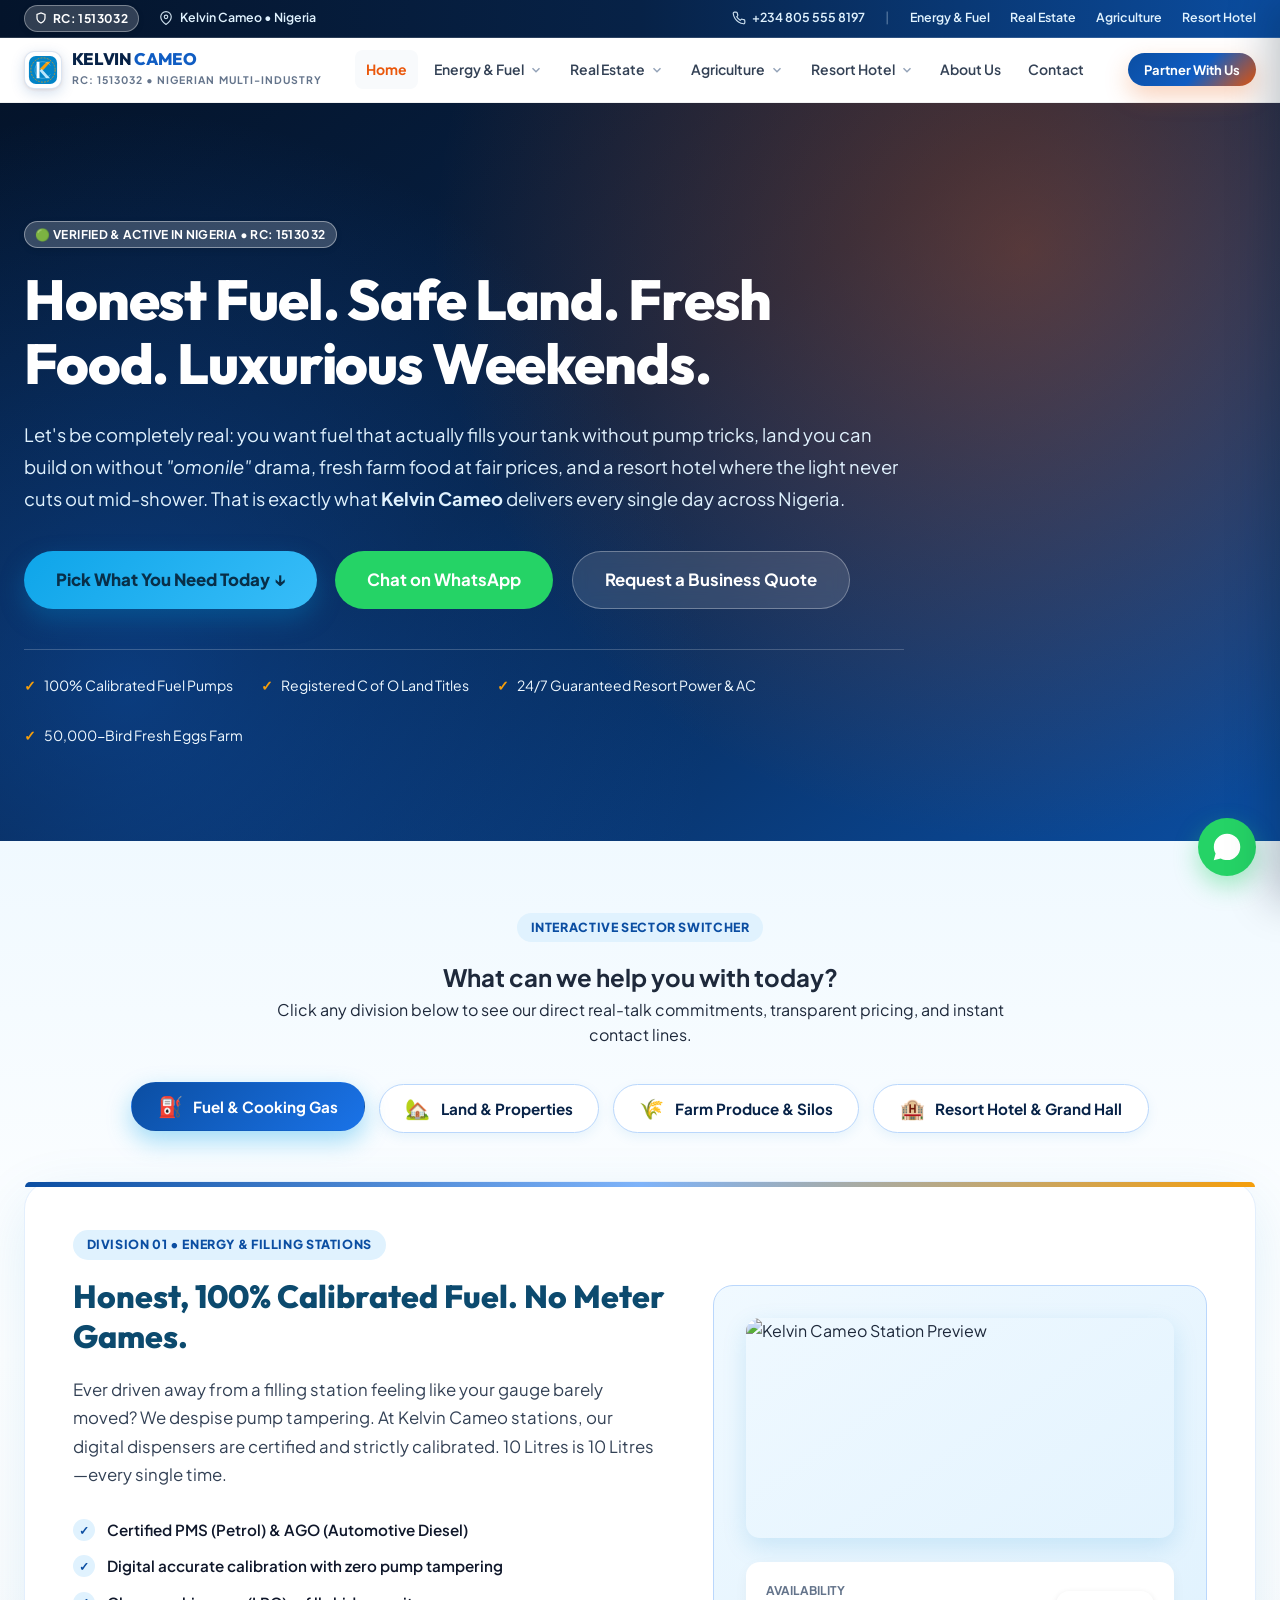
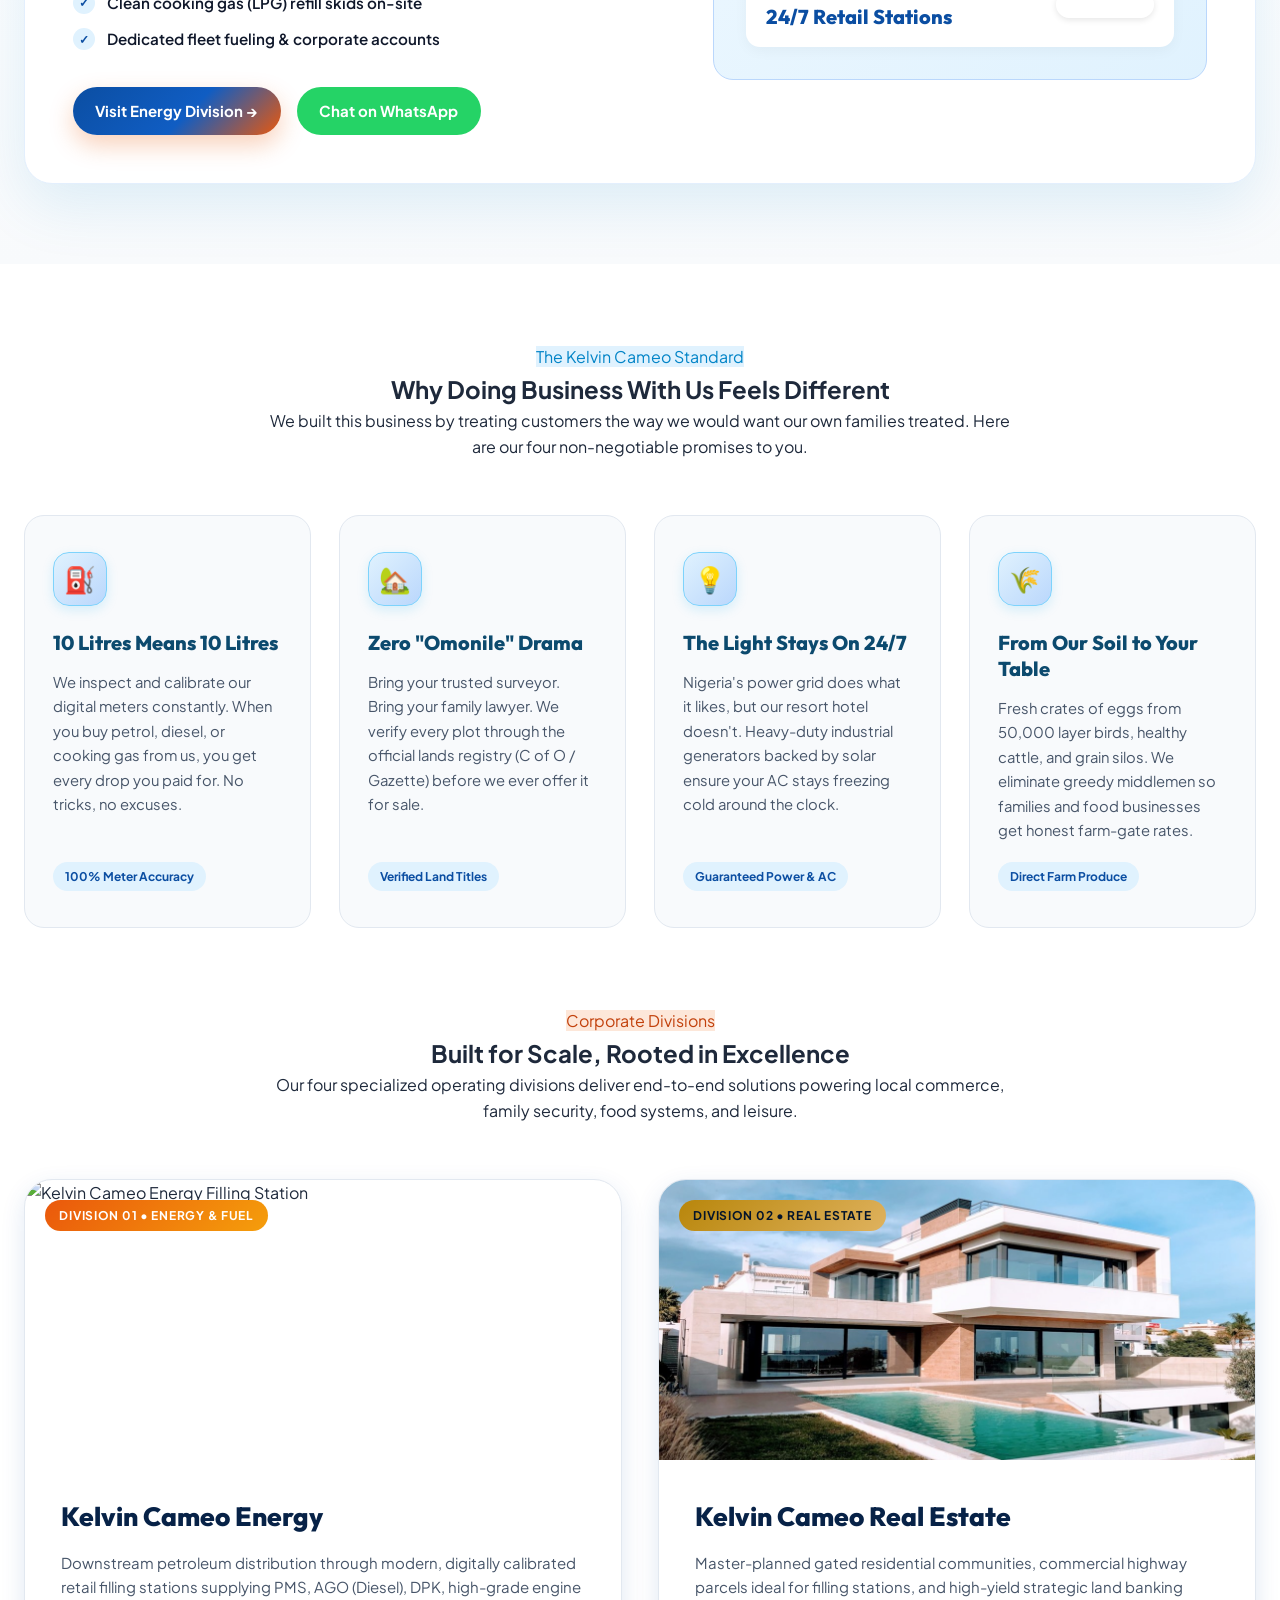
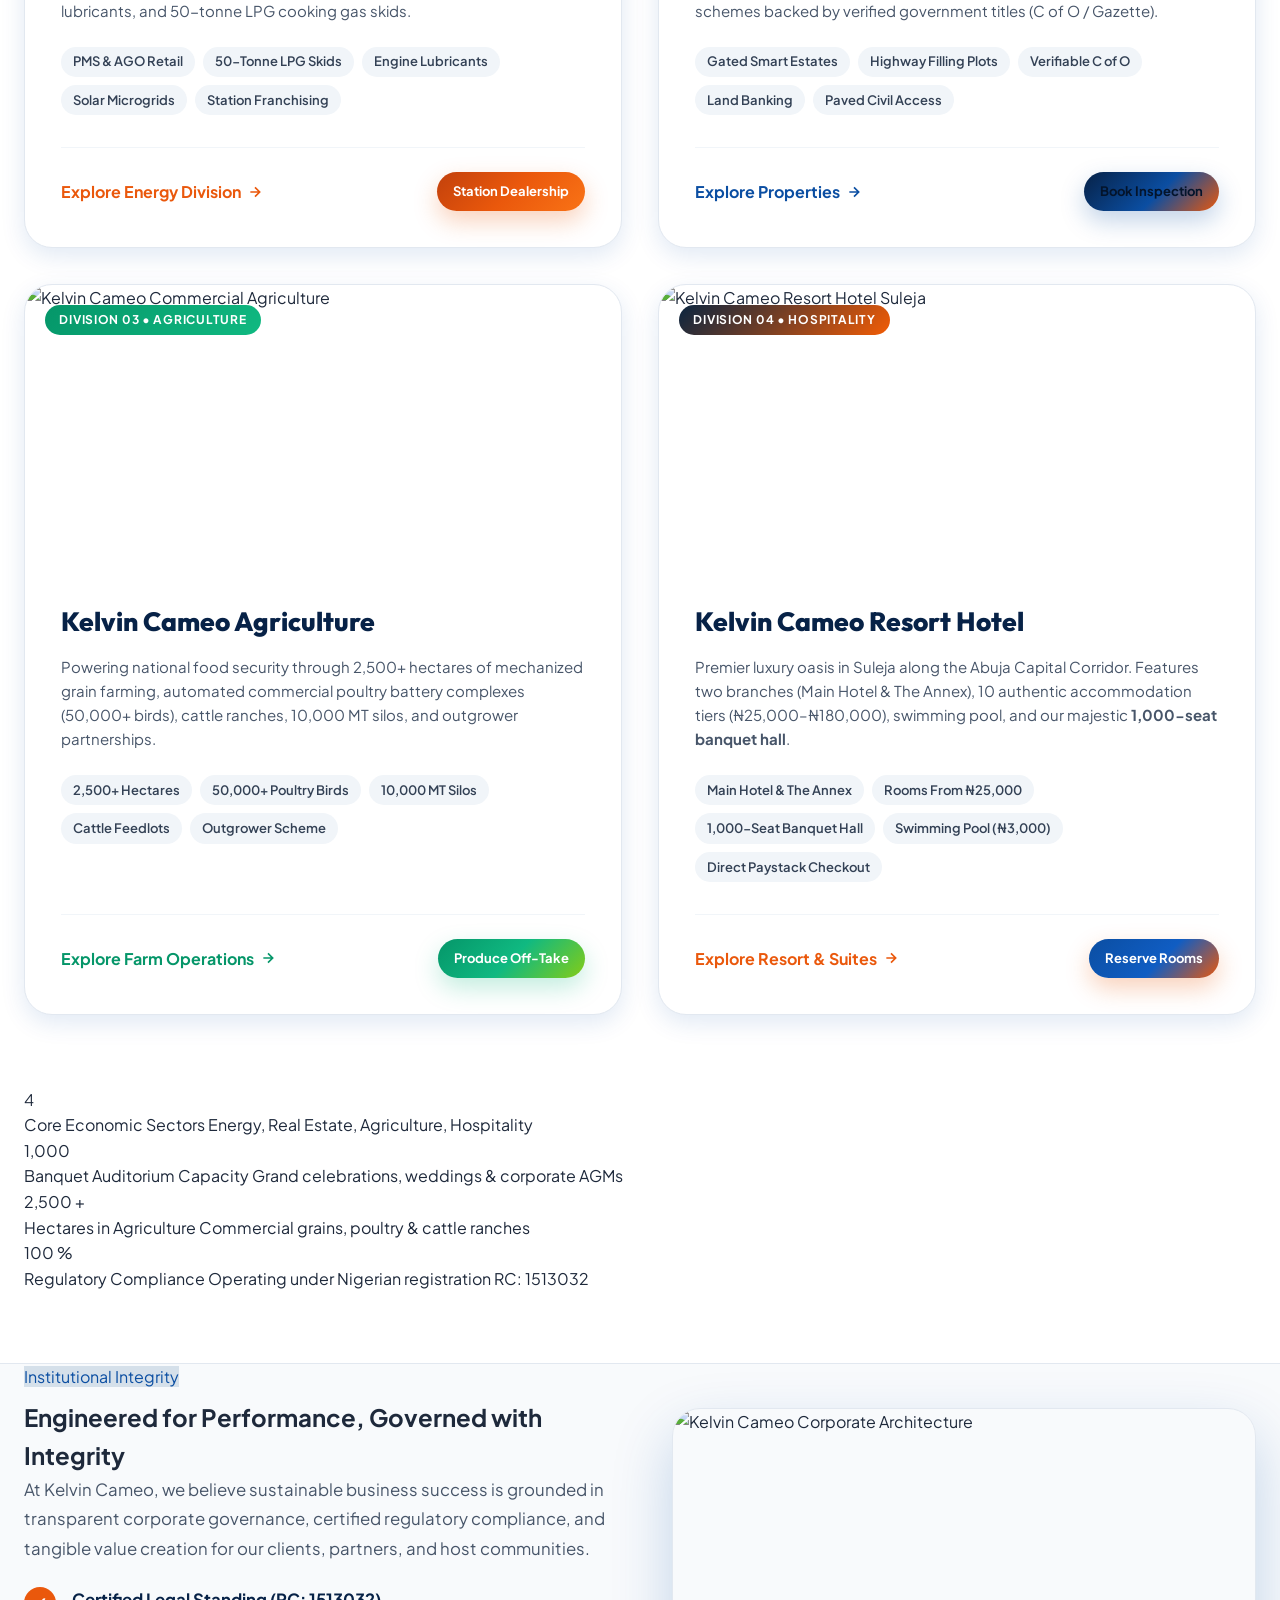
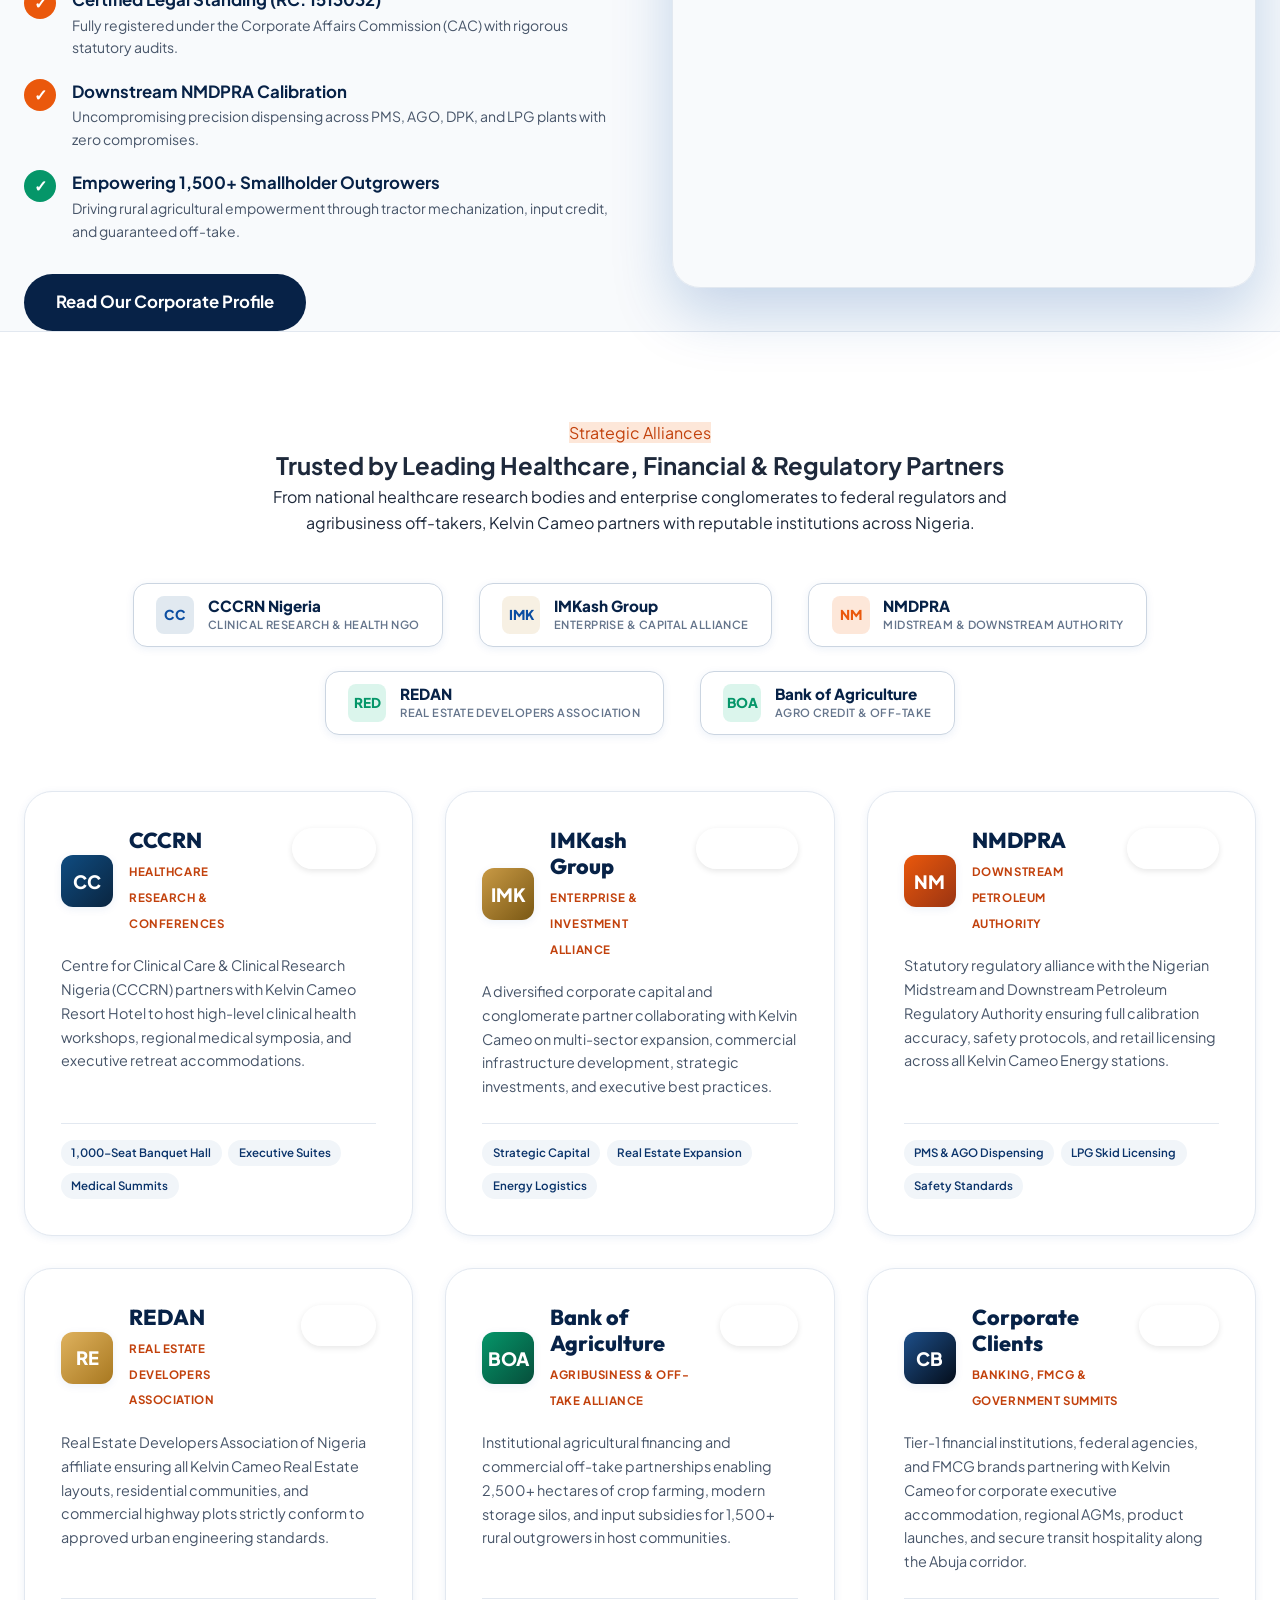
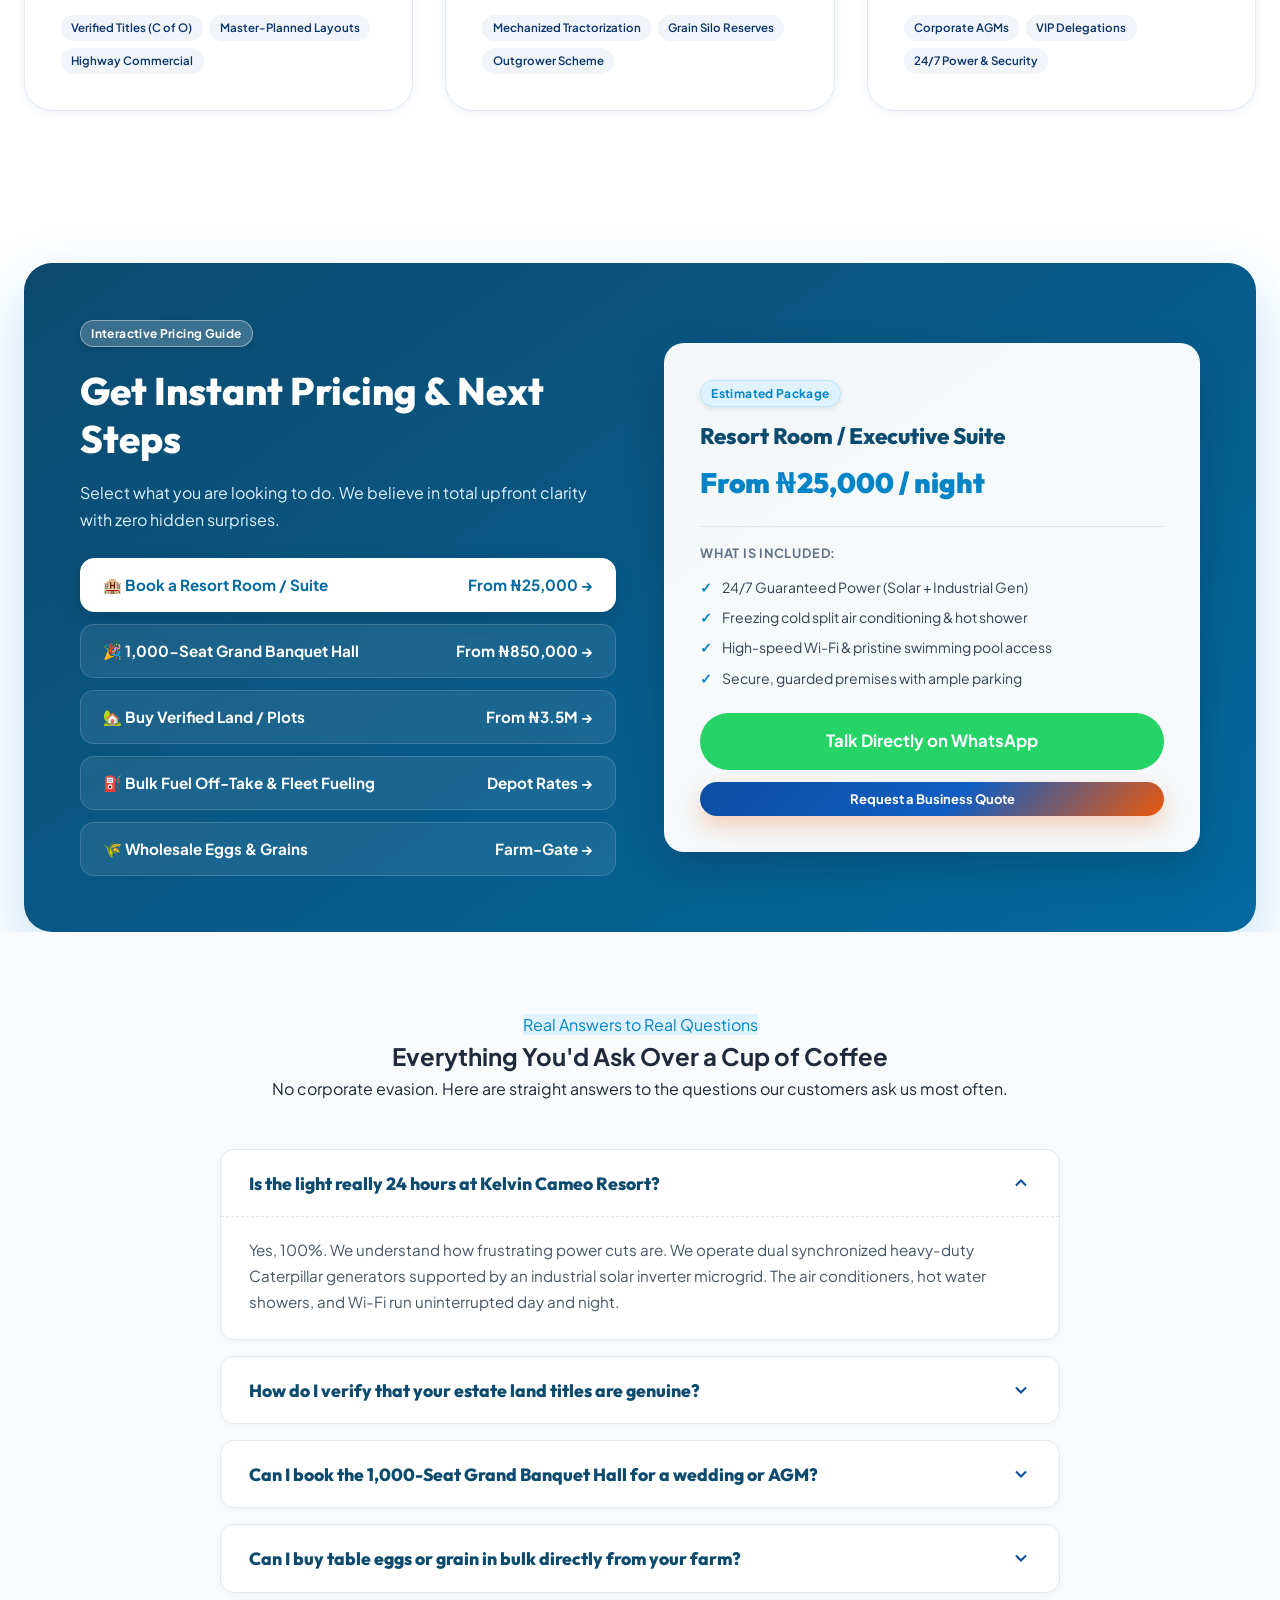
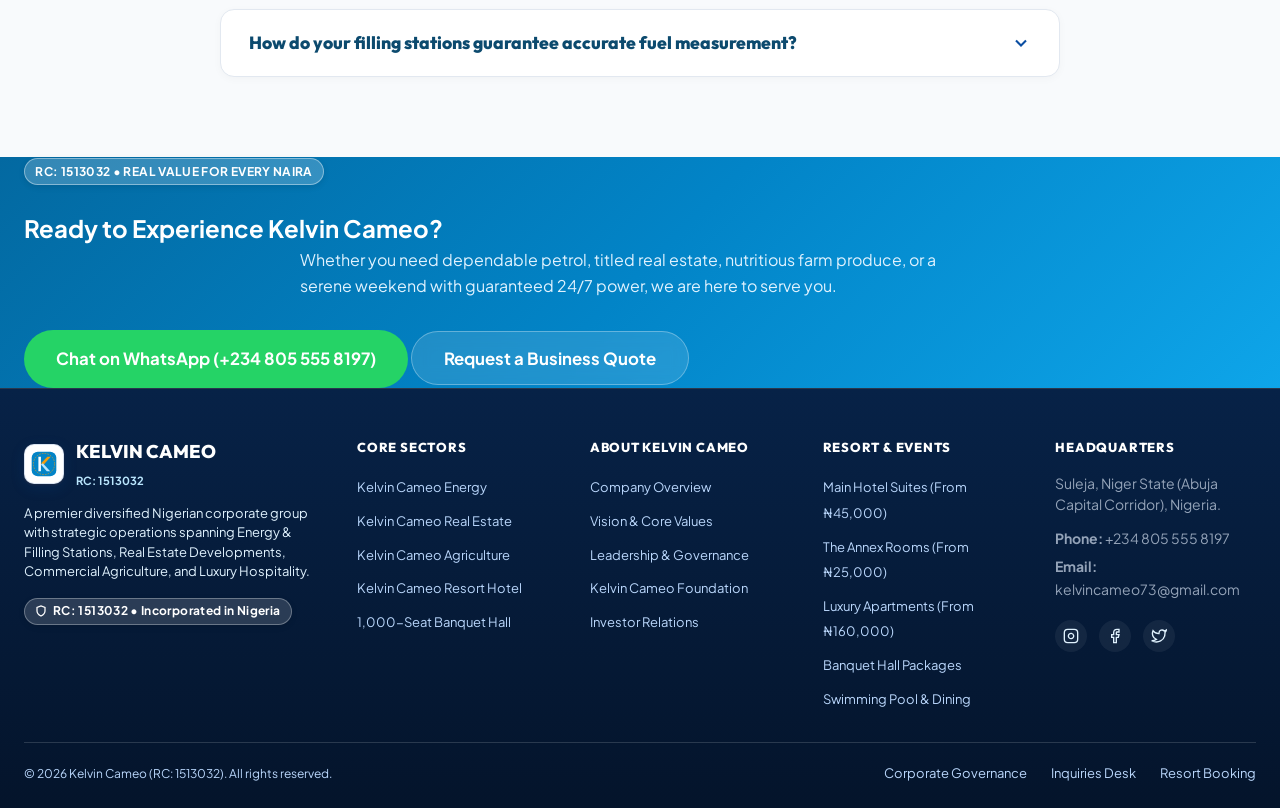
==== commit adde8cae: "Update CAC registration number from RC 1613032 to RC 1513032 across entire site" ====
--- a/index.html
+++ b/index.html
@@ -11,8 +11,8 @@
 
   <meta charset="UTF-8">
   <meta name="viewport" content="width=device-width, initial-scale=1.0">
-  <title>Kelvin Cameo | RC: 1613032 | Energy, Real Estate, Agriculture & Hospitality</title>
-  <meta name="description" content="Kelvin Cameo (RC: 1613032) - Diversified Nigerian corporate brand leading operations in Energy & Petroleum Retail Stations, Real Estate Developments, Commercial Agriculture, and Premier Resort Hospitality.">
+  <title>Kelvin Cameo | RC: 1513032 | Energy, Real Estate, Agriculture & Hospitality</title>
+  <meta name="description" content="Kelvin Cameo (RC: 1513032) - Diversified Nigerian corporate brand leading operations in Energy & Petroleum Retail Stations, Real Estate Developments, Commercial Agriculture, and Premier Resort Hospitality.">
   
   <link rel="icon" type="image/svg+xml" href="assets/logo.svg">
   <link rel="preconnect" href="https://fonts.googleapis.com">
@@ -34,7 +34,7 @@
           <svg viewBox="0 0 24 24" width="12" height="12" fill="none" stroke="currentColor" stroke-width="2.5">
             <path d="M12 22s8-4 8-10V5l-8-3-8 3v7c0 6 8 10 8 10z"/>
           </svg>
-          RC: 1613032
+          RC: 1513032
         </span>
         <span class="utility-link">
           <svg viewBox="0 0 24 24" width="13" height="13" fill="none" stroke="currentColor" stroke-width="2">
@@ -78,7 +78,7 @@
           </div>
           <div class="brand-text-block">
             <span class="brand-title">KELVIN <span>CAMEO</span></span>
-            <span class="brand-subtitle">RC: 1613032 • NIGERIAN MULTI-INDUSTRY</span>
+            <span class="brand-subtitle">RC: 1513032 • NIGERIAN MULTI-INDUSTRY</span>
           </div>
         </a>
 
@@ -317,7 +317,7 @@
       <div class="page-hero-inner" style="max-width: 880px;">
         <div class="breadcrumb-row">
           <span class="rc-badge" style="background: rgba(255, 255, 255, 0.2); color: #ffffff; border-color: rgba(255, 255, 255, 0.4);">
-            🟢 VERIFIED & ACTIVE IN NIGERIA • RC: 1613032
+            🟢 VERIFIED & ACTIVE IN NIGERIA • RC: 1513032
           </span>
         </div>
 
@@ -434,7 +434,7 @@
               <span class="exp-price-label" id="expPriceLabel">Availability</span>
               <div class="exp-price-val" id="expPriceVal">24/7 Retail Stations</div>
             </div>
-            <span class="rc-badge">RC: 1613032</span>
+            <span class="rc-badge">RC: 1513032</span>
           </div>
         </div>
       </div>
@@ -676,7 +676,7 @@
             <span class="stat-suffix">%</span>
           </div>
           <span class="stat-label">Regulatory Compliance</span>
-          <span class="stat-subtext">Operating under Nigerian registration RC: 1613032</span>
+          <span class="stat-subtext">Operating under Nigerian registration RC: 1513032</span>
         </div>
       </div>
     </div>
@@ -698,7 +698,7 @@
             <div style="display: flex; align-items: flex-start; gap: 1rem;">
               <div style="width: 32px; height: 32px; border-radius: 50%; background: var(--orange-500); color: var(--white); display: flex; align-items: center; justify-content: center; font-weight: 800; flex-shrink: 0;">✓</div>
               <div>
-                <strong style="color: var(--navy-900); font-size: 1.05rem;">Certified Legal Standing (RC: 1613032)</strong>
+                <strong style="color: var(--navy-900); font-size: 1.05rem;">Certified Legal Standing (RC: 1513032)</strong>
                 <p style="font-size: 0.875rem; color: var(--slate-600);">Fully registered under the Corporate Affairs Commission (CAC) with rigorous statutory audits.</p>
               </div>
             </div>
@@ -1116,7 +1116,7 @@
     <div class="container">
       <div class="cta-banner-inner">
         <span class="rc-badge" style="margin-bottom:1.5rem; display:inline-flex; background:rgba(255,255,255,0.2); color:#ffffff; border-color:rgba(255,255,255,0.4);">
-          RC: 1613032 • REAL VALUE FOR EVERY NAIRA
+          RC: 1513032 • REAL VALUE FOR EVERY NAIRA
         </span>
         <h2 style="color:#ffffff;">Ready to Experience Kelvin Cameo?</h2>
         <p style="color:#e0f2fe; max-width:680px; margin:0 auto 2rem;">
@@ -1154,7 +1154,7 @@
             </div>
             <div>
               <h4 style="font-family:var(--font-display); font-size:1.15rem; font-weight:800; color:var(--white); margin:0;">KELVIN CAMEO</h4>
-              <span style="font-size:0.7rem; color:#bae6fd; font-weight:700;">RC: 1613032</span>
+              <span style="font-size:0.7rem; color:#bae6fd; font-weight:700;">RC: 1513032</span>
             </div>
           </div>
           <p>
@@ -1162,7 +1162,7 @@
           </p>
           <span class="rc-badge" style="display: inline-flex; background:rgba(255,255,255,0.15); color:#ffffff; border-color:rgba(255,255,255,0.3);">
             <svg viewBox="0 0 24 24" width="12" height="12" fill="none" stroke="currentColor" stroke-width="2.5"><path d="M12 22s8-4 8-10V5l-8-3-8 3v7c0 6 8 10 8 10z"/></svg>
-            RC: 1613032 • Incorporated in Nigeria
+            RC: 1513032 • Incorporated in Nigeria
           </span>
         </div>
 
@@ -1225,7 +1225,7 @@
       </div>
 
       <div class="footer-bottom-bar">
-        <span>&copy; 2026 Kelvin Cameo (RC: 1613032). All rights reserved.</span>
+        <span>&copy; 2026 Kelvin Cameo (RC: 1513032). All rights reserved.</span>
         <div style="display:flex; gap:1.5rem;">
           <a href="about.html" class="footer-link">Corporate Governance</a>
           <a href="contact.html" class="footer-link">Inquiries Desk</a>
@@ -1248,7 +1248,7 @@
       <button class="modal-close-btn" id="modalCloseBtn" aria-label="Close modal">&times;</button>
       
       <div class="modal-header" style="margin-bottom: 1.5rem;">
-        <span class="rc-badge" style="margin-bottom:0.5rem; display:inline-flex;">RC: 1613032</span>
+        <span class="rc-badge" style="margin-bottom:0.5rem; display:inline-flex;">RC: 1513032</span>
         <h3 style="font-family:var(--font-display); font-size: 1.5rem; font-weight: 800; color: var(--navy-900);">Partner With Us / Request a Quote</h3>
         <p style="font-size: 0.875rem; color: var(--slate-600);">Tell us what your business or project needs. Our management team will follow up with an official quotation promptly.</p>
       </div>
--- a/css/styles.css
+++ b/css/styles.css
@@ -1,5 +1,5 @@
 /* ==========================================================================
-   KELVIN CAMEO (RC: 1613032)
+   KELVIN CAMEO (RC: 1513032)
    Master Conglomerate Stylesheet - Multi-Page Gradient Edition
    Sectors: Energy & Filling Stations | Real Estate | Agriculture | Hospitality
    ========================================================================== */
@@ -226,7 +226,7 @@
   color: #ffffff;
   font-size: 0.8125rem;
   border-bottom: 1px solid rgba(255, 255, 255, 0.15);
-  padding: 0.5rem 0;
+  padding: 0.3rem 0;
   position: relative;
   z-index: 60;
 }
@@ -265,7 +265,7 @@
   align-items: center;
   gap: 0.4rem;
   color: #e0f2fe;
-  font-size: 0.8125rem;
+  font-size: 0.775rem;
   font-weight: 600;
   transition: all var(--transition-fast);
 }
@@ -303,21 +303,21 @@
   display: flex;
   align-items: center;
   justify-content: space-between;
-  height: 84px;
+  height: 64px;
 }
 
 .brand-logo-wrap {
   display: flex;
   align-items: center;
-  gap: 0.85rem;
+  gap: 0.6rem;
   text-decoration: none;
   transition: transform var(--transition-fast);
 }
 
 .brand-emblem-badge {
-  width: 48px;
-  height: 48px;
-  border-radius: 13px;
+  width: 38px;
+  height: 38px;
+  border-radius: 10px;
   background: #ffffff;
   display: flex;
   align-items: center;
@@ -358,7 +358,7 @@
 
 .brand-title {
   font-family: var(--font-display);
-  font-size: 1.15rem;
+  font-size: 1.05rem;
   font-weight: 800;
   color: var(--navy-900);
   letter-spacing: -0.02em;
@@ -392,8 +392,8 @@
   display: inline-flex;
   align-items: center;
   gap: 0.35rem;
-  padding: 0.65rem 0.85rem;
-  font-size: 0.925rem;
+  padding: 0.5rem 0.7rem;
+  font-size: 0.875rem;
   font-weight: 600;
   color: var(--slate-700);
   border-radius: var(--radius-sm);
@@ -1385,43 +1385,43 @@
 .site-footer {
   background: linear-gradient(180deg, #072247 0%, #04142b 100%); border-top: 3px solid #ea580c;
   color: #e0f2fe;
-  padding: 5rem 0 2rem;
+  padding: 3rem 0 1.5rem;
   border-top: 1px solid rgba(255, 255, 255, 0.15);
 }
 
 .footer-top-grid {
   display: grid;
   grid-template-columns: 1.5fr repeat(4, 1fr);
-  gap: 3rem;
-  padding-bottom: 4rem;
+  gap: 2rem;
+  padding-bottom: 2rem;
   border-bottom: 1px solid rgba(255, 255, 255, 0.15);
 }
 
 .footer-brand-block p {
-  font-size: 0.875rem;
+  font-size: 0.8125rem;
   color: #e0f2fe;
-  line-height: 1.6;
-  margin: 1.25rem 0 1.5rem;
+  line-height: 1.5;
+  margin: 0.75rem 0 1rem;
 }
 
 .footer-col h5 {
   font-family: var(--font-display);
-  font-size: 0.9375rem;
+  font-size: 0.8125rem;
   font-weight: 800;
   color: var(--white);
   text-transform: uppercase;
   letter-spacing: 0.06em;
-  margin-bottom: 1.5rem;
+  margin-bottom: 1rem;
 }
 
 .footer-links {
   display: flex;
   flex-direction: column;
-  gap: 0.75rem;
+  gap: 0.5rem;
 }
 
 .footer-link {
-  font-size: 0.875rem;
+  font-size: 0.8125rem;
   color: #bad7fc;
   transition: all var(--transition-fast);
 }
@@ -1436,11 +1436,11 @@
   display: flex;
   align-items: center;
   justify-content: space-between;
-  padding-top: 2rem;
-  font-size: 0.8125rem;
+  padding-top: 1.25rem;
+  font-size: 0.75rem;
   color: #bad7fc;
   flex-wrap: wrap;
-  gap: 1rem;
+  gap: 0.75rem;
 }
 
 .social-links-row {
@@ -1450,8 +1450,8 @@
 }
 
 .social-icon-btn {
-  width: 36px;
-  height: 36px;
+  width: 32px;
+  height: 32px;
   border-radius: 50%;
   background: rgba(255, 255, 255, 0.06);
   color: var(--slate-300);
@@ -1910,8 +1910,8 @@
 
 .banquet-pricing-grid {
   display: grid;
-  grid-template-columns: repeat(2, 1fr);
-  gap: 2.5rem;
+  grid-template-columns: repeat(auto-fit, minmax(260px, 1fr));
+  gap: 1.75rem;
   margin-top: 3rem;
 }
 
@@ -2264,6 +2264,8 @@
 
   .footer-top-grid {
     grid-template-columns: 1fr;
+    gap: 1.5rem;
+    padding-bottom: 1.5rem;
   }
 
   .form-group-row {
@@ -3515,17 +3517,17 @@
   }
 
   .brand-title {
-    font-size: 1.05rem;
+    font-size: 0.98rem;
   }
 
   .navbar {
-    height: 72px;
+    height: 60px;
   }
 
   .brand-emblem-badge {
-    width: 40px;
-    height: 40px;
-    border-radius: 10px;
+    width: 34px;
+    height: 34px;
+    border-radius: 9px;
   }
 
   .nav-actions {
@@ -3618,8 +3620,9 @@
   }
 
   .brand-emblem-badge {
-    width: 36px;
-    height: 36px;
+    width: 30px;
+    height: 30px;
+    border-radius: 8px;
   }
 
   .nav-actions .btn-primary {
@@ -4095,3 +4098,4280 @@
     font-size: 1.3rem;
   }
 }
+
+/* ==========================================================================
+   TOP-LEVEL LUXURY DESIGN SYSTEM EXTENSIONS (GPT-6 ASTRA GRADE)
+   Editorial Typography, Ambient Glassmorphism, Gold Accents & Founder Showcase
+   ========================================================================== */
+
+:root {
+  --gold-500: #d4af37;
+  --gold-400: #e6c86e;
+  --gold-300: #f3e5ab;
+  --gold-600: #b8860b;
+  --gold-glow: rgba(212, 175, 55, 0.28);
+  --obsidian-950: #060b11;
+  --obsidian-900: #0b131d;
+  --obsidian-850: #101c2a;
+}
+
+/* Editorial & Display Typography */
+.text-gradient-gold {
+  background: linear-gradient(135deg, #fef3c7 0%, #d4af37 50%, #b45309 100%);
+  -webkit-background-clip: text;
+  -webkit-text-fill-color: transparent;
+}
+
+.editorial-italic {
+  font-family: 'Playfair Display', Georgia, serif;
+  font-style: italic;
+  font-weight: 400;
+}
+
+/* Glassmorphic Ambient Panels */
+.glass-luxury-panel {
+  background: rgba(11, 19, 29, 0.72);
+  backdrop-filter: blur(18px);
+  -webkit-backdrop-filter: blur(18px);
+  border: 1px solid rgba(212, 175, 55, 0.22);
+  box-shadow: 0 20px 45px rgba(0, 0, 0, 0.4), 0 0 30px rgba(212, 175, 55, 0.08);
+  border-radius: var(--radius-xl);
+}
+
+/* ==========================================================================
+   MEET OUR FOUNDER SECTION (Homepage Executive Feature)
+   ========================================================================== */
+.founder-section {
+  position: relative;
+  background: radial-gradient(circle at 85% 15%, rgba(212, 175, 55, 0.12) 0%, transparent 45%),
+              radial-gradient(circle at 15% 85%, rgba(11, 78, 162, 0.22) 0%, transparent 50%),
+              linear-gradient(160deg, #050a10 0%, #0a131f 50%, #0d1a29 100%);
+  color: #ffffff;
+  padding: 6.5rem 0;
+  overflow: hidden;
+  border-top: 1px solid rgba(212, 175, 55, 0.25);
+  border-bottom: 1px solid rgba(212, 175, 55, 0.2);
+}
+
+.founder-section::before {
+  content: '';
+  position: absolute;
+  top: 0;
+  left: 0;
+  right: 0;
+  height: 1px;
+  background: linear-gradient(90deg, transparent, rgba(212, 175, 55, 0.75), transparent);
+}
+
+.founder-container-inner {
+  display: grid;
+  grid-template-columns: 440px 1fr;
+  gap: 4rem;
+  align-items: center;
+}
+
+/* Founder Portrait & Emblem Presentation */
+.founder-media-wrap {
+  position: relative;
+}
+
+.founder-portrait-frame {
+  position: relative;
+  border-radius: 20px;
+  overflow: hidden;
+  background: linear-gradient(145deg, #0f1c2c 0%, #08101a 100%);
+  border: 1px solid rgba(212, 175, 55, 0.35);
+  box-shadow: 0 25px 60px rgba(0, 0, 0, 0.55), 0 0 40px rgba(212, 175, 55, 0.14);
+  padding: 2.75rem 2rem;
+  text-align: center;
+}
+
+.founder-photo-halo-wrap {
+  position: relative;
+  width: 154px;
+  height: 154px;
+  margin: 0 auto 1.5rem;
+}
+
+.founder-photo-halo {
+  width: 154px;
+  height: 154px;
+  border-radius: 50%;
+  overflow: hidden;
+  border: 3.5px solid #d4af37;
+  box-shadow: 0 0 35px rgba(212, 175, 55, 0.35), 0 12px 30px rgba(0, 0, 0, 0.6);
+  background: #04142b;
+}
+
+.founder-photo-halo img.founder-photo-img {
+  width: 100%;
+  height: 100%;
+  object-fit: cover;
+  object-position: top center;
+  display: block;
+}
+
+.founder-mini-seal {
+  position: absolute;
+  bottom: 2px;
+  right: 2px;
+  width: 44px;
+  height: 44px;
+  border-radius: 50%;
+  background: #ffffff;
+  border: 2px solid #d4af37;
+  box-shadow: 0 4px 14px rgba(0, 0, 0, 0.45);
+  display: flex;
+  align-items: center;
+  justify-content: center;
+  z-index: 3;
+}
+
+.founder-mini-seal img {
+  width: 28px;
+  height: 28px;
+  object-fit: contain;
+  border-radius: 50%;
+}
+
+.founder-emblem-halo {
+  width: 130px;
+  height: 130px;
+  margin: 0 auto 1.5rem;
+  border-radius: 50%;
+  background: radial-gradient(circle, rgba(212, 175, 55, 0.25) 0%, rgba(11, 78, 162, 0.1) 70%, transparent 100%);
+  display: flex;
+  align-items: center;
+  justify-content: center;
+  border: 2px solid rgba(212, 175, 55, 0.5);
+  box-shadow: 0 0 35px rgba(212, 175, 55, 0.3);
+  position: relative;
+}
+
+.founder-emblem-halo img {
+  width: 90px;
+  height: 90px;
+  object-fit: contain;
+  filter: drop-shadow(0 4px 10px rgba(0, 0, 0, 0.5));
+}
+
+.founder-name-plate {
+  font-family: 'Playfair Display', Georgia, serif;
+  font-size: 1.85rem;
+  font-weight: 800;
+  color: #ffffff;
+  letter-spacing: -0.02em;
+  margin-bottom: 0.35rem;
+}
+
+.founder-title-badge {
+  display: inline-block;
+  font-size: 0.78rem;
+  font-weight: 800;
+  letter-spacing: 0.14em;
+  text-transform: uppercase;
+  color: #d4af37;
+  background: rgba(212, 175, 55, 0.12);
+  border: 1px solid rgba(212, 175, 55, 0.3);
+  padding: 0.35rem 1rem;
+  border-radius: 9999px;
+  margin-bottom: 1.5rem;
+}
+
+.founder-stats-strip {
+  display: grid;
+  grid-template-columns: 1fr 1fr;
+  gap: 0.85rem;
+  margin-top: 1.5rem;
+  padding-top: 1.5rem;
+  border-top: 1px solid rgba(255, 255, 255, 0.1);
+  text-align: left;
+}
+
+.founder-stat-item {
+  background: rgba(255, 255, 255, 0.03);
+  padding: 0.75rem 0.9rem;
+  border-radius: 10px;
+  border: 1px solid rgba(255, 255, 255, 0.06);
+}
+
+.founder-stat-num {
+  font-size: 1.25rem;
+  font-weight: 900;
+  color: #ffffff;
+  display: block;
+}
+
+.founder-stat-lbl {
+  font-size: 0.72rem;
+  color: #94a3b8;
+  text-transform: uppercase;
+  letter-spacing: 0.05em;
+}
+
+/* Floating Accreditation Seal */
+.founder-seal-float {
+  position: absolute;
+  top: -15px;
+  right: -15px;
+  background: linear-gradient(135deg, #ea580c 0%, #c2410c 100%);
+  color: #ffffff;
+  padding: 0.5rem 1rem;
+  border-radius: 9999px;
+  font-size: 0.75rem;
+  font-weight: 800;
+  letter-spacing: 0.08em;
+  box-shadow: 0 10px 25px rgba(234, 88, 12, 0.4);
+  border: 1px solid rgba(255, 255, 255, 0.3);
+  display: flex;
+  align-items: center;
+  gap: 0.4rem;
+}
+
+/* Founder Narrative & Philosophy */
+.founder-eyebrow {
+  display: inline-flex;
+  align-items: center;
+  gap: 0.5rem;
+  font-size: 0.8rem;
+  font-weight: 800;
+  letter-spacing: 0.16em;
+  text-transform: uppercase;
+  color: #d4af37;
+  margin-bottom: 0.85rem;
+}
+
+.founder-eyebrow::before {
+  content: '';
+  display: inline-block;
+  width: 22px;
+  height: 2px;
+  background: #d4af37;
+}
+
+.founder-headline {
+  font-family: 'Playfair Display', Georgia, serif;
+  font-size: clamp(2rem, 3.4vw, 2.95rem);
+  font-weight: 700;
+  line-height: 1.2;
+  margin-bottom: 1.5rem;
+  color: #ffffff;
+}
+
+.founder-narrative {
+  font-size: 1.05rem;
+  line-height: 1.8;
+  color: #cbd5e1;
+  margin-bottom: 1.85rem;
+}
+
+/* Pull Quote Frame */
+.founder-quote-card {
+  position: relative;
+  background: rgba(212, 175, 55, 0.06);
+  border-left: 3px solid #d4af37;
+  border-radius: 0 14px 14px 0;
+  padding: 1.5rem 1.85rem;
+  margin-bottom: 2.25rem;
+  border-top: 1px solid rgba(212, 175, 55, 0.12);
+  border-right: 1px solid rgba(212, 175, 55, 0.12);
+  border-bottom: 1px solid rgba(212, 175, 55, 0.12);
+}
+
+.founder-quote-text {
+  font-family: 'Playfair Display', Georgia, serif;
+  font-style: italic;
+  font-size: 1.15rem;
+  line-height: 1.65;
+  color: #fef3c7;
+  margin: 0;
+}
+
+.founder-creed-tag {
+  display: block;
+  font-family: 'Plus Jakarta Sans', sans-serif;
+  font-style: normal;
+  font-size: 0.78rem;
+  font-weight: 700;
+  letter-spacing: 0.1em;
+  text-transform: uppercase;
+  color: #d4af37;
+  margin-top: 0.65rem;
+}
+
+/* Action Buttons */
+.founder-action-row {
+  display: flex;
+  align-items: center;
+  gap: 1.25rem;
+  flex-wrap: wrap;
+}
+
+.btn-gold-luxury {
+  background: linear-gradient(135deg, #d4af37 0%, #f59e0b 50%, #b45309 100%);
+  color: #04142b;
+  font-weight: 800;
+  padding: 0.85rem 1.85rem;
+  border-radius: var(--radius-md);
+  text-decoration: none;
+  display: inline-flex;
+  align-items: center;
+  gap: 0.5rem;
+  box-shadow: 0 10px 25px rgba(212, 175, 55, 0.35);
+  border: 1px solid rgba(255, 255, 255, 0.4);
+  transition: transform 0.2s, box-shadow 0.2s;
+}
+
+.btn-gold-luxury:hover {
+  transform: translateY(-2px);
+  box-shadow: 0 15px 30px rgba(212, 175, 55, 0.5);
+  color: #04142b;
+}
+
+/* ==========================================================================
+   ZENITH BANK LUXURY MANUAL TRANSFER COMPONENT
+   ========================================================================== */
+.zenith-metal-card {
+  background: linear-gradient(135deg, #1e293b 0%, #0f172a 60%, #020617 100%);
+  border: 1px solid rgba(212, 175, 55, 0.35);
+  border-radius: 16px;
+  padding: 1.75rem;
+  color: #ffffff;
+  box-shadow: 0 20px 45px rgba(0, 0, 0, 0.35), inset 0 1px 0 rgba(255, 255, 255, 0.15);
+  position: relative;
+  overflow: hidden;
+}
+
+.zenith-metal-card::after {
+  content: '';
+  position: absolute;
+  top: -50%;
+  right: -50%;
+  width: 200%;
+  height: 200%;
+  background: radial-gradient(circle at 75% 25%, rgba(212, 175, 55, 0.08) 0%, transparent 60%);
+  pointer-events: none;
+}
+
+.zenith-bank-header {
+  display: flex;
+  justify-content: space-between;
+  align-items: center;
+  margin-bottom: 1.25rem;
+  padding-bottom: 0.75rem;
+  border-bottom: 1px solid rgba(255, 255, 255, 0.1);
+}
+
+.zenith-bank-brand {
+  font-size: 1.15rem;
+  font-weight: 900;
+  letter-spacing: 0.08em;
+  color: #ea580c;
+  display: flex;
+  align-items: center;
+  gap: 0.5rem;
+}
+
+.zenith-account-row {
+  margin-bottom: 1rem;
+}
+
+.zenith-account-num-box {
+  display: flex;
+  align-items: center;
+  justify-content: space-between;
+  background: rgba(0, 0, 0, 0.45);
+  border: 1px solid rgba(212, 175, 55, 0.3);
+  border-radius: 10px;
+  padding: 0.75rem 1rem;
+  margin-top: 0.35rem;
+}
+
+.zenith-account-digits {
+  font-family: 'Courier New', Courier, monospace;
+  font-size: 1.55rem;
+  font-weight: 800;
+  color: #fef3c7;
+  letter-spacing: 0.1em;
+}
+
+.btn-copy-acct {
+  background: rgba(212, 175, 55, 0.15);
+  color: #d4af37;
+  border: 1px solid rgba(212, 175, 55, 0.4);
+  padding: 0.45rem 0.9rem;
+  border-radius: 6px;
+  font-size: 0.78rem;
+  font-weight: 800;
+  cursor: pointer;
+  transition: all 0.2s ease;
+  display: inline-flex;
+  align-items: center;
+  gap: 0.35rem;
+}
+
+.btn-copy-acct:hover, .btn-copy-acct.copied {
+  background: #d4af37;
+  color: #04142b;
+}
+
+/* Responsive adjustments */
+@media (max-width: 960px) {
+  .founder-container-inner {
+    grid-template-columns: 1fr;
+    gap: 2.75rem;
+  }
+  .founder-media-wrap {
+    max-width: 420px;
+    margin: 0 auto;
+  }
+}
+
+/* ==========================================================================
+   HOMEPAGE REVAMP — Clean Modular Sections
+   ========================================================================== */
+
+/* --- Section Utilities --- */
+.hp-section-head {
+  text-align: center;
+  max-width: 680px;
+  margin: 0 auto 3.5rem;
+}
+.hp-section-title {
+  font-family: var(--font-serif);
+  font-size: clamp(1.75rem, 3.5vw, 2.5rem);
+  font-weight: 700;
+  color: var(--slate-900);
+  line-height: 1.2;
+  letter-spacing: -0.02em;
+  margin-bottom: 0.75rem;
+}
+.hp-section-sub {
+  font-size: 1.05rem;
+  color: var(--slate-500);
+  line-height: 1.7;
+  max-width: 600px;
+  margin: 0 auto;
+}
+
+/* --- Hero (Dynamic Multi-Sector Experience) --- */
+.hp-hero {
+  min-height: 85vh;
+  display: flex;
+  align-items: center;
+  padding: 6.5rem 0 5rem;
+  background: #04142b;
+  position: relative;
+  overflow: hidden;
+}
+
+/* Background Ken Burns Slideshow */
+.hp-hero-bg-slider {
+  position: absolute;
+  inset: 0;
+  z-index: 0;
+  overflow: hidden;
+  pointer-events: none;
+}
+
+.hp-hero-slide {
+  position: absolute;
+  inset: 0;
+  background-size: cover;
+  background-position: center;
+  opacity: 0;
+  transform: scale(1);
+  transition: opacity 1.4s cubic-bezier(0.4, 0, 0.2, 1);
+  will-change: transform, opacity;
+}
+
+.hp-hero-slide.active {
+  opacity: 1;
+  animation: hpHeroZoom 16s ease-out infinite alternate;
+}
+
+@keyframes hpHeroZoom {
+  0% {
+    transform: scale(1);
+  }
+  100% {
+    transform: scale(1.08) translate(-1%, -1%);
+  }
+}
+
+.hp-hero-overlay {
+  position: absolute;
+  inset: 0;
+  z-index: 1;
+  background: linear-gradient(135deg, rgba(4, 20, 43, 0.91) 0%, rgba(7, 34, 71, 0.83) 48%, rgba(11, 78, 162, 0.75) 100%),
+              radial-gradient(ellipse at 85% 15%, rgba(234, 88, 12, 0.22) 0%, transparent 60%);
+}
+
+.hp-hero-content-wrap {
+  position: relative;
+  z-index: 2;
+  width: 100%;
+}
+
+.hp-hero-inner {
+  max-width: 820px;
+}
+
+/* Animated Entrance Keyframes */
+@keyframes heroEntrance {
+  from {
+    opacity: 0;
+    transform: translateY(20px);
+  }
+  to {
+    opacity: 1;
+    transform: translateY(0);
+  }
+}
+
+/* Corporate Verification Badge */
+.hp-hero-badge {
+  display: inline-flex;
+  align-items: center;
+  gap: 0.55rem;
+  font-size: 0.78rem;
+  font-weight: 700;
+  letter-spacing: 0.06em;
+  text-transform: uppercase;
+  color: #ffffff;
+  background: rgba(255, 255, 255, 0.12);
+  border: 1px solid rgba(255, 255, 255, 0.28);
+  padding: 0.45rem 1.15rem;
+  border-radius: var(--radius-full);
+  margin-bottom: 1.5rem;
+  backdrop-filter: blur(12px);
+  -webkit-backdrop-filter: blur(12px);
+  box-shadow: 0 4px 16px rgba(0, 0, 0, 0.15);
+  animation: heroEntrance 0.7s ease backwards;
+}
+
+.hp-pulse-dot {
+  width: 9px;
+  height: 9px;
+  border-radius: 50%;
+  background-color: #22c55e;
+  box-shadow: 0 0 0 0 rgba(34, 197, 94, 0.7);
+  animation: hpPulseGreen 2s infinite;
+  flex-shrink: 0;
+}
+
+@keyframes hpPulseGreen {
+  0% {
+    transform: scale(0.95);
+    box-shadow: 0 0 0 0 rgba(34, 197, 94, 0.7);
+  }
+  70% {
+    transform: scale(1);
+    box-shadow: 0 0 0 8px rgba(34, 197, 94, 0);
+  }
+  100% {
+    transform: scale(0.95);
+    box-shadow: 0 0 0 0 rgba(34, 197, 94, 0);
+  }
+}
+
+/* Hero Typography */
+.hp-hero-title {
+  font-family: var(--font-serif);
+  font-size: clamp(2.3rem, 4.6vw, 3.75rem);
+  font-weight: 700;
+  color: #ffffff;
+  line-height: 1.14;
+  letter-spacing: -0.025em;
+  margin-bottom: 1.25rem;
+  text-shadow: 0 2px 10px rgba(0, 0, 0, 0.25);
+  animation: heroEntrance 0.75s ease 0.12s backwards;
+}
+
+.hp-title-highlight {
+  background: linear-gradient(135deg, #fbbf24 0%, #f97316 60%, #ea580c 100%);
+  -webkit-background-clip: text;
+  -webkit-text-fill-color: transparent;
+  background-clip: text;
+  display: inline;
+}
+
+.hp-hero-desc {
+  font-size: 1.075rem;
+  line-height: 1.75;
+  color: rgba(224, 242, 254, 0.92);
+  margin-bottom: 1.85rem;
+  max-width: 680px;
+  animation: heroEntrance 0.75s ease 0.22s backwards;
+}
+
+/* Interactive Sector Selector Pills */
+.hp-hero-sectors {
+  display: flex;
+  gap: 0.6rem;
+  flex-wrap: wrap;
+  margin-bottom: 2rem;
+  animation: heroEntrance 0.75s ease 0.32s backwards;
+}
+
+.hp-sector-pill {
+  display: inline-flex;
+  align-items: center;
+  gap: 0.45rem;
+  background: rgba(255, 255, 255, 0.08);
+  border: 1px solid rgba(255, 255, 255, 0.18);
+  color: #bad7fc;
+  font-size: 0.8125rem;
+  font-weight: 700;
+  padding: 0.45rem 0.95rem;
+  border-radius: var(--radius-full);
+  cursor: pointer;
+  transition: all var(--transition-fast);
+  backdrop-filter: blur(8px);
+  -webkit-backdrop-filter: blur(8px);
+}
+
+.hp-sector-pill:hover {
+  background: rgba(255, 255, 255, 0.18);
+  color: #ffffff;
+  border-color: rgba(255, 255, 255, 0.35);
+  transform: translateY(-1px);
+}
+
+.hp-sector-pill.active {
+  background: linear-gradient(135deg, #ea580c, #c2410c);
+  color: #ffffff;
+  border-color: #ea580c;
+  box-shadow: 0 4px 14px rgba(234, 88, 12, 0.45);
+}
+
+.hp-sector-pill .pill-num {
+  font-size: 0.68rem;
+  font-weight: 800;
+  opacity: 0.85;
+  letter-spacing: 0.04em;
+}
+
+/* Hero Action CTAs */
+.hp-hero-actions {
+  display: flex;
+  gap: 1rem;
+  flex-wrap: wrap;
+  animation: heroEntrance 0.75s ease 0.42s backwards;
+}
+
+/* Micro-Trust Strip */
+.hp-hero-trust-bar {
+  display: flex;
+  gap: 1.75rem;
+  flex-wrap: wrap;
+  margin-top: 2rem;
+  padding-top: 1.5rem;
+  border-top: 1px solid rgba(255, 255, 255, 0.15);
+  font-size: 0.8125rem;
+  font-weight: 600;
+  color: #bad7fc;
+  animation: heroEntrance 0.75s ease 0.52s backwards;
+}
+
+.hp-trust-item {
+  display: inline-flex;
+  align-items: center;
+  gap: 0.45rem;
+}
+
+.hp-trust-item svg {
+  color: #22c55e;
+  flex-shrink: 0;
+}
+
+/* --- Stats Bar --- */
+.hp-stats-bar {
+  padding: 3.5rem 0;
+  background: #ffffff;
+  border-bottom: 1px solid var(--sand-200);
+}
+.hp-stats-row {
+  display: grid;
+  grid-template-columns: repeat(4, 1fr);
+  gap: 2rem;
+  text-align: center;
+}
+.hp-stat {
+  display: flex;
+  flex-direction: column;
+  align-items: center;
+  gap: 0.25rem;
+  padding: 1.25rem 0.75rem;
+  border-radius: var(--radius-md);
+  transition: transform var(--transition-fast), background-color var(--transition-fast), box-shadow var(--transition-fast);
+}
+
+.hp-stat:hover {
+  transform: translateY(-3px);
+  background-color: var(--sand-50);
+  box-shadow: 0 10px 25px rgba(4, 20, 43, 0.05);
+}
+
+.hp-stat-icon {
+  width: 44px;
+  height: 44px;
+  border-radius: 12px;
+  background: var(--sand-100);
+  color: var(--cobalt-700);
+  display: flex;
+  align-items: center;
+  justify-content: center;
+  margin-bottom: 0.5rem;
+  transition: all var(--transition-fast);
+}
+
+.hp-stat:hover .hp-stat-icon {
+  background: var(--orange-500);
+  color: #ffffff;
+  transform: scale(1.08) rotate(-2deg);
+}
+.hp-stat-val-wrap {
+  display: inline-flex;
+  align-items: baseline;
+  justify-content: center;
+  gap: 2px;
+}
+
+.hp-stat-number {
+  font-family: var(--font-display);
+  font-size: 2.5rem;
+  font-weight: 900;
+  color: var(--cobalt-700);
+  line-height: 1;
+}
+
+.hp-stat-suffix {
+  font-family: var(--font-display);
+  font-size: 1.6rem;
+  font-weight: 800;
+  color: var(--orange-500);
+  line-height: 1;
+}
+.hp-stat-label {
+  font-size: 0.85rem;
+  font-weight: 600;
+  color: var(--slate-500);
+  text-transform: uppercase;
+  letter-spacing: 0.06em;
+}
+
+/* --- Divisions Grid --- */
+.hp-divisions {
+  padding: 5.5rem 0;
+  background: var(--sand-50);
+}
+.hp-divisions-grid {
+  display: grid;
+  grid-template-columns: 1fr 1fr;
+  gap: 1.75rem;
+}
+.hp-division-card {
+  display: flex;
+  flex-direction: column;
+  background: #ffffff;
+  border-radius: var(--radius-lg);
+  overflow: hidden;
+  border: 1px solid var(--sand-200);
+  text-decoration: none;
+  color: inherit;
+  transition: transform var(--transition-smooth), box-shadow var(--transition-smooth);
+}
+.hp-division-card:hover {
+  transform: translateY(-4px);
+  box-shadow: var(--shadow-lg);
+}
+.hp-division-img {
+  height: 220px;
+  overflow: hidden;
+}
+.hp-division-img img {
+  width: 100%;
+  height: 100%;
+  object-fit: cover;
+  transition: transform 0.5s ease;
+}
+.hp-division-card:hover .hp-division-img img {
+  transform: scale(1.05);
+}
+.hp-division-body {
+  padding: 1.75rem;
+  display: flex;
+  flex-direction: column;
+  flex: 1;
+}
+.hp-division-tag {
+  font-size: 0.7rem;
+  font-weight: 800;
+  letter-spacing: 0.12em;
+  text-transform: uppercase;
+  color: var(--slate-400);
+  margin-bottom: 0.5rem;
+}
+.hp-division-name {
+  font-family: var(--font-display);
+  font-size: 1.35rem;
+  font-weight: 800;
+  color: var(--slate-900);
+  margin-bottom: 0.5rem;
+}
+.hp-division-desc {
+  font-size: 0.92rem;
+  color: var(--slate-600);
+  line-height: 1.65;
+  margin-bottom: 1rem;
+}
+.hp-division-highlights {
+  list-style: none;
+  padding: 0;
+  margin: 0 0 1.35rem 0;
+  display: flex;
+  flex-direction: column;
+  gap: 0.5rem;
+  border-top: 1px dashed var(--sand-200);
+  padding-top: 1rem;
+}
+.hp-division-highlights li {
+  display: flex;
+  align-items: flex-start;
+  gap: 0.55rem;
+  font-size: 0.825rem;
+  color: var(--slate-700);
+  font-weight: 600;
+  line-height: 1.45;
+}
+.hp-division-highlights li svg {
+  width: 15px;
+  height: 15px;
+  color: #10b981;
+  flex-shrink: 0;
+  margin-top: 2px;
+}
+.hp-division-link {
+  font-size: 0.85rem;
+  font-weight: 700;
+  color: var(--cobalt-700);
+  transition: color var(--transition-fast);
+  margin-top: auto;
+}
+.hp-card-energy:hover .hp-division-link { color: var(--energy-orange); }
+.hp-card-estate:hover .hp-division-link { color: var(--cobalt-600); }
+.hp-card-agro:hover .hp-division-link { color: var(--agro-emerald); }
+.hp-card-resort:hover .hp-division-link { color: var(--orange-500); }
+
+/* --- Trust & Governance --- */
+.hp-trust {
+  padding: 5.5rem 0;
+  background: #ffffff;
+}
+.hp-trust-grid {
+  display: grid;
+  grid-template-columns: 1fr 1fr;
+  gap: 4rem;
+  align-items: center;
+}
+.hp-trust-content .hp-section-title {
+  text-align: left;
+  margin-bottom: 1rem;
+}
+.hp-trust-text {
+  font-size: 1.05rem;
+  color: var(--slate-600);
+  line-height: 1.75;
+  margin-bottom: 2rem;
+}
+.hp-trust-list {
+  display: flex;
+  flex-direction: column;
+  gap: 1.25rem;
+  margin-bottom: 2.5rem;
+}
+.hp-trust-item {
+  display: flex;
+  align-items: flex-start;
+  gap: 1rem;
+}
+.hp-trust-check {
+  width: 28px;
+  height: 28px;
+  border-radius: 50%;
+  background: var(--cobalt-700);
+  flex-shrink: 0;
+  position: relative;
+  margin-top: 2px;
+}
+.hp-trust-check::after {
+  content: '';
+  position: absolute;
+  top: 7px;
+  left: 9px;
+  width: 10px;
+  height: 6px;
+  border-left: 2.5px solid #ffffff;
+  border-bottom: 2.5px solid #ffffff;
+  transform: rotate(-45deg);
+}
+.hp-trust-item strong {
+  font-size: 0.95rem;
+  color: var(--slate-900);
+  display: block;
+  margin-bottom: 0.15rem;
+}
+.hp-trust-item p {
+  font-size: 0.85rem;
+  color: var(--slate-500);
+  line-height: 1.55;
+  margin: 0;
+}
+.hp-trust-media img {
+  width: 100%;
+  height: 440px;
+  object-fit: cover;
+  border-radius: var(--radius-xl);
+  border: 1px solid var(--sand-200);
+  box-shadow: var(--shadow-md);
+}
+
+/* --- FAQ (homepage variant) --- */
+.hp-faq {
+  padding: 5.5rem 0;
+  background: var(--sand-50);
+  border-top: 1px solid var(--sand-200);
+}
+.hp-faq-list {
+  max-width: 780px;
+  margin: 0 auto;
+}
+
+/* --- CTA Banner --- */
+.hp-cta {
+  padding: 5rem 0;
+  background: linear-gradient(145deg, #04142b 0%, #072247 45%, #0b4ea2 100%);
+  text-align: center;
+}
+.hp-cta-inner {
+  max-width: 680px;
+  margin: 0 auto;
+}
+.hp-cta-title {
+  font-family: var(--font-serif);
+  font-size: clamp(1.75rem, 3vw, 2.5rem);
+  font-weight: 700;
+  color: #ffffff;
+  line-height: 1.2;
+  margin-bottom: 1rem;
+}
+.hp-cta-desc {
+  font-size: 1.05rem;
+  color: rgba(224, 242, 254, 0.85);
+  line-height: 1.7;
+  margin-bottom: 2.25rem;
+}
+.hp-cta-actions {
+  display: flex;
+  gap: 1rem;
+  justify-content: center;
+  flex-wrap: wrap;
+}
+
+/* Founder outline button variant */
+.btn-gold-outline {
+  display: inline-flex;
+  align-items: center;
+  gap: 0.4rem;
+  padding: 0.75rem 1.5rem;
+  font-size: 0.9rem;
+  font-weight: 700;
+  color: #fef3c7;
+  background: transparent;
+  border: 1.5px solid rgba(212, 175, 55, 0.4);
+  border-radius: var(--radius-full);
+  text-decoration: none;
+  transition: all var(--transition-fast);
+  cursor: pointer;
+}
+.btn-gold-outline:hover {
+  background: rgba(212, 175, 55, 0.15);
+  border-color: rgba(212, 175, 55, 0.7);
+  color: #ffffff;
+}
+
+/* Founder bio brief */
+.founder-bio-brief {
+  font-size: 0.9rem;
+  color: #94a3b8;
+  line-height: 1.6;
+/* ==========================================================================
+   Conglomerate Fast-Crawl Directory & Sitelinks Hub
+   ========================================================================== */
+.hp-site-directory {
+  padding: 5.5rem 0;
+  background: #f8fafc;
+  border-top: 1px solid var(--sand-200);
+  border-bottom: 1px solid var(--sand-200);
+}
+
+.directory-eyebrow {
+  display: inline-flex;
+  align-items: center;
+  gap: 0.45rem;
+  background: #eff6ff;
+  color: #0b4ea2;
+  font-weight: 700;
+  font-size: 0.75rem;
+  text-transform: uppercase;
+  letter-spacing: 0.08em;
+  padding: 0.35rem 0.9rem;
+  border-radius: var(--radius-full);
+  border: 1px solid #bfdbfe;
+  margin-bottom: 0.85rem;
+}
+
+.directory-grid {
+  display: grid;
+  grid-template-columns: repeat(3, 1fr);
+  gap: 1.5rem;
+  margin-top: 2.5rem;
+}
+
+@media (max-width: 992px) {
+  .directory-grid {
+    grid-template-columns: repeat(2, 1fr);
+  }
+}
+
+@media (max-width: 640px) {
+  .directory-grid {
+    grid-template-columns: 1fr;
+  }
+}
+
+.directory-card {
+  background: var(--white);
+  border-radius: var(--radius-lg);
+  border: 1px solid var(--slate-200);
+  padding: 1.75rem 1.6rem;
+  display: flex;
+  flex-direction: column;
+  transition: transform 0.25s ease, box-shadow 0.25s ease, border-color 0.25s ease;
+  position: relative;
+  overflow: hidden;
+  box-shadow: 0 2px 10px rgba(15, 23, 42, 0.04);
+}
+
+.directory-card::before {
+  content: '';
+  position: absolute;
+  top: 0;
+  left: 0;
+  right: 0;
+  height: 4px;
+}
+
+.directory-card-resort::before { background: linear-gradient(90deg, #0b4ea2, #38bdf8); }
+.directory-card-energy::before { background: linear-gradient(90deg, #c2410c, #ea580c); }
+.directory-card-estate::before { background: linear-gradient(90deg, #a16207, #eab308); }
+.directory-card-agro::before   { background: linear-gradient(90deg, #047857, #10b981); }
+.directory-card-corp::before   { background: linear-gradient(90deg, #04142b, #0b4ea2); }
+.directory-card-contact::before{ background: linear-gradient(90deg, #0284c7, #0d9488); }
+
+.directory-card:hover {
+  transform: translateY(-5px);
+  box-shadow: 0 16px 36px rgba(11, 78, 162, 0.10);
+  border-color: #cbd5e1;
+}
+
+.directory-top-meta {
+  display: flex;
+  align-items: center;
+  justify-content: space-between;
+  gap: 0.5rem;
+}
+
+.directory-num {
+  font-family: var(--font-display);
+  font-size: 0.825rem;
+  font-weight: 800;
+  color: var(--slate-400);
+  letter-spacing: 0.06em;
+}
+
+.directory-icon-pill {
+  display: inline-flex;
+  align-items: center;
+  gap: 0.4rem;
+  font-size: 0.72rem;
+  font-weight: 700;
+  letter-spacing: 0.04em;
+  text-transform: uppercase;
+  padding: 0.3rem 0.65rem;
+  border-radius: var(--radius-full);
+}
+
+.directory-icon-pill svg {
+  flex-shrink: 0;
+}
+
+.pill-resort { background: #eff6ff; color: #1d4ed8; border: 1px solid #bfdbfe; }
+.pill-energy { background: #fff7ed; color: #c2410c; border: 1px solid #fed7aa; }
+.pill-estate { background: #fefce8; color: #854d0e; border: 1px solid #fef08a; }
+.pill-agro   { background: #ecfdf5; color: #047857; border: 1px solid #a7f3d0; }
+.pill-corp   { background: #f1f5f9; color: #334155; border: 1px solid #cbd5e1; }
+.pill-contact{ background: #f0fdf4; color: #15803d; border: 1px solid #bbf7d0; }
+
+.directory-title {
+  font-family: var(--font-display);
+  font-size: 1.18rem;
+  font-weight: 700;
+  margin: 1.1rem 0 0.5rem;
+  line-height: 1.35;
+}
+
+.directory-title a {
+  color: var(--navy-900);
+  text-decoration: none;
+  transition: color var(--transition-fast);
+}
+
+.directory-title a:hover {
+  color: var(--cobalt-600);
+}
+
+.directory-desc {
+  font-size: 0.85rem;
+  color: var(--slate-600);
+  line-height: 1.55;
+  margin-bottom: 1.25rem;
+  flex-grow: 1;
+}
+
+.directory-links-wrap {
+  display: flex;
+  flex-direction: column;
+  gap: 0.45rem;
+  border-top: 1px solid var(--slate-100);
+  padding-top: 1rem;
+  margin-top: auto;
+}
+
+.dir-chip {
+  display: flex;
+  align-items: center;
+  justify-content: space-between;
+  gap: 0.5rem;
+  padding: 0.5rem 0.75rem;
+  border-radius: var(--radius-sm);
+  background: var(--sand-50);
+  border: 1px solid var(--sand-200);
+  font-size: 0.785rem;
+  font-weight: 600;
+  color: var(--slate-700);
+  text-decoration: none;
+  transition: all var(--transition-fast);
+}
+
+.dir-chip svg {
+  color: var(--slate-400);
+  flex-shrink: 0;
+  transition: transform var(--transition-fast), color var(--transition-fast);
+}
+
+.dir-chip:hover {
+  background: var(--cobalt-700);
+  color: #ffffff;
+  border-color: var(--cobalt-700);
+  transform: translateX(3px);
+}
+
+.dir-chip:hover svg {
+  color: #ffffff;
+  transform: translateX(3px);
+}
+
+.dir-chip-highlight {
+  background: #eff6ff;
+  color: var(--cobalt-700);
+  border-color: #bfdbfe;
+  font-weight: 700;
+}
+
+.dir-chip-highlight:hover {
+  background: var(--orange-500);
+  color: #ffffff;
+  border-color: var(--orange-500);
+}
+
+/* Fast-Crawl Footer Index */
+.footer-crawl-index {
+  display: flex;
+  align-items: center;
+  flex-wrap: wrap;
+  gap: 0.35rem 0.65rem;
+  padding: 1rem 0;
+  border-top: 1px solid rgba(255, 255, 255, 0.12);
+  margin-top: 1.25rem;
+  font-size: 0.75rem;
+  color: #bad7fc;
+}
+
+.crawl-index-label {
+  font-weight: 800;
+  text-transform: uppercase;
+  letter-spacing: 0.05em;
+  color: #ffffff;
+  font-size: 0.72rem;
+  margin-right: 0.25rem;
+}
+
+.footer-crawl-index a {
+  color: #e0f2fe;
+  text-decoration: none;
+  transition: color var(--transition-fast);
+}
+
+.footer-crawl-index a:hover {
+  color: var(--orange-400);
+  text-decoration: underline;
+}
+
+.crawl-sep {
+  color: rgba(255, 255, 255, 0.3);
+  font-size: 0.75rem;
+}
+
+/* --- Responsive: Homepage --- */
+@media (max-width: 992px) {
+  .directory-grid {
+    grid-template-columns: repeat(2, 1fr);
+  }
+}
+@media (max-width: 768px) {
+  .hp-hero {
+    min-height: auto;
+    padding: 4.5rem 0 3.5rem;
+  }
+  .hp-hero-title {
+    font-size: 1.85rem;
+  }
+  .hp-hero-sectors {
+    gap: 0.45rem;
+    margin-bottom: 1.5rem;
+  }
+  .hp-sector-pill {
+    font-size: 0.75rem;
+    padding: 0.35rem 0.75rem;
+  }
+  .hp-hero-trust-bar {
+    gap: 0.85rem;
+    margin-top: 1.5rem;
+    padding-top: 1.25rem;
+    font-size: 0.75rem;
+  }
+  .hp-stats-row {
+    grid-template-columns: repeat(2, 1fr);
+    gap: 1.5rem;
+  }
+  .hp-stat-number {
+    font-size: 2rem;
+  }
+  .hp-divisions-grid {
+    grid-template-columns: 1fr;
+    gap: 1.5rem;
+  }
+  .hp-division-img {
+    height: 180px;
+  }
+  .hp-trust-grid {
+    grid-template-columns: 1fr;
+    gap: 2.5rem;
+  }
+  .hp-trust-media img {
+    height: 280px;
+  }
+  .hp-trust-media {
+    order: -1;
+  }
+  .hp-section-title {
+    font-size: 1.5rem;
+  }
+}
+
+@media (max-width: 480px) {
+  .hp-stats-row {
+    grid-template-columns: 1fr 1fr;
+  }
+  .hp-hero-actions {
+    flex-direction: column;
+  }
+  .hp-hero-trust-bar {
+    flex-direction: column;
+    gap: 0.5rem;
+  }
+  .hp-cta-actions {
+    flex-direction: column;
+    align-items: center;
+  }
+}
+
+/* ==========================================================================
+   SINGLE POST & ARTICLE EDITORIAL STYLES (SEO & GEO OPTIMIZED)
+   ========================================================================== */
+
+/* Breadcrumbs Bar */
+.article-breadcrumbs-bar {
+  background: var(--sand-100);
+  border-bottom: 1px solid var(--sand-200);
+  padding: 0.75rem 0;
+  font-size: 0.825rem;
+}
+.article-breadcrumbs {
+  display: flex;
+  align-items: center;
+  flex-wrap: wrap;
+  gap: 0.5rem;
+  color: var(--slate-500);
+}
+.article-breadcrumbs a {
+  color: var(--cobalt-700);
+  text-decoration: none;
+  font-weight: 500;
+  transition: color 0.15s ease;
+}
+.article-breadcrumbs a:hover {
+  color: var(--orange-500);
+  text-decoration: underline;
+}
+.crumb-sep {
+  color: var(--slate-300);
+}
+.crumb-current {
+  color: var(--slate-700);
+  font-weight: 600;
+}
+
+/* Article Hero Header */
+.article-hero {
+  background: linear-gradient(135deg, #04142b 0%, #072247 60%, #0b4ea2 100%);
+  color: var(--white);
+  padding: 3.5rem 0 3rem;
+  position: relative;
+  overflow: hidden;
+}
+.article-hero::before {
+  content: "";
+  position: absolute;
+  top: 0; right: 0; bottom: 0; left: 0;
+  background-image: radial-gradient(circle at 85% 15%, rgba(234, 88, 12, 0.18) 0%, transparent 40%),
+                    radial-gradient(circle at 10% 90%, rgba(26, 115, 232, 0.15) 0%, transparent 40%);
+  pointer-events: none;
+}
+.article-hero-container {
+  max-width: 960px;
+  position: relative;
+  z-index: 1;
+}
+.article-meta-badge {
+  display: flex;
+  align-items: center;
+  gap: 0.75rem;
+  flex-wrap: wrap;
+  margin-bottom: 1.25rem;
+}
+.article-cat-pill {
+  display: inline-flex;
+  align-items: center;
+  padding: 0.35rem 0.85rem;
+  background: var(--orange-500);
+  color: var(--white);
+  font-size: 0.75rem;
+  font-weight: 700;
+  letter-spacing: 0.05em;
+  text-transform: uppercase;
+  border-radius: 999px;
+  box-shadow: 0 2px 8px rgba(234, 88, 12, 0.35);
+}
+.article-rc-pill {
+  display: inline-flex;
+  align-items: center;
+  gap: 0.35rem;
+  padding: 0.35rem 0.75rem;
+  background: rgba(255, 255, 255, 0.12);
+  border: 1px solid rgba(255, 255, 255, 0.22);
+  color: var(--orange-200);
+  font-size: 0.75rem;
+  font-weight: 600;
+  border-radius: 999px;
+}
+.article-title {
+  font-family: var(--font-display);
+  font-size: clamp(2rem, 3.8vw, 2.85rem);
+  font-weight: 800;
+  line-height: 1.2;
+  color: var(--white);
+  margin: 0 0 1.5rem;
+  letter-spacing: -0.02em;
+}
+.article-byline {
+  display: flex;
+  align-items: center;
+  justify-content: space-between;
+  flex-wrap: wrap;
+  gap: 1.25rem;
+  padding-top: 1.25rem;
+  border-top: 1px solid rgba(255, 255, 255, 0.12);
+}
+.article-author {
+  display: flex;
+  align-items: center;
+  gap: 0.85rem;
+}
+.author-avatar {
+  border-radius: 50%;
+  border: 2px solid var(--orange-400);
+  object-fit: cover;
+  box-shadow: 0 2px 8px rgba(0,0,0,0.3);
+}
+.author-name {
+  display: block;
+  font-weight: 700;
+  color: var(--white);
+  font-size: 0.95rem;
+}
+.author-sub {
+  display: block;
+  font-size: 0.75rem;
+  color: var(--cobalt-200);
+}
+.article-stats {
+  display: flex;
+  align-items: center;
+  gap: 0.65rem;
+  color: var(--cobalt-200);
+  font-size: 0.85rem;
+}
+.article-stat-item {
+  display: inline-flex;
+  align-items: center;
+  gap: 0.35rem;
+}
+.article-stat-dot {
+  color: rgba(255, 255, 255, 0.3);
+}
+
+/* Article Layout: Main & Sticky Sidebar */
+.article-layout {
+  display: grid;
+  grid-template-columns: minmax(0, 1fr) 340px;
+  gap: 2.75rem;
+  align-items: start;
+}
+
+/* Featured Banner */
+.article-featured-banner {
+  margin: 0 0 2.25rem;
+  border-radius: var(--radius-lg);
+  overflow: hidden;
+  box-shadow: 0 10px 30px rgba(0, 0, 0, 0.08);
+  border: 1px solid var(--sand-200);
+  background: var(--white);
+}
+.featured-img {
+  width: 100%;
+  height: auto;
+  max-height: 480px;
+  object-fit: cover;
+  display: block;
+}
+.featured-caption {
+  padding: 0.65rem 1rem;
+  font-size: 0.75rem;
+  color: var(--slate-500);
+  background: var(--sand-50);
+  border-top: 1px solid var(--sand-200);
+  display: flex;
+  align-items: center;
+  gap: 0.4rem;
+}
+
+/* Article Prose Typography */
+.article-prose {
+  font-size: 1.05rem;
+  line-height: 1.8;
+  color: var(--slate-700);
+}
+.article-prose p {
+  margin-bottom: 1.5rem;
+}
+.article-prose h2 {
+  font-family: var(--font-display);
+  font-size: 1.75rem;
+  font-weight: 800;
+  color: var(--navy-900);
+  margin: 2.5rem 0 1rem;
+  padding-bottom: 0.5rem;
+  border-bottom: 2px solid var(--sand-200);
+  position: relative;
+  letter-spacing: -0.01em;
+}
+.article-prose h2::after {
+  content: "";
+  position: absolute;
+  left: 0;
+  bottom: -2px;
+  width: 48px;
+  height: 2px;
+  background: var(--orange-500);
+}
+.article-prose h3 {
+  font-family: var(--font-display);
+  font-size: 1.35rem;
+  font-weight: 700;
+  color: var(--navy-900);
+  margin: 2rem 0 0.85rem;
+}
+.article-prose ul, .article-prose ol {
+  margin: 0 0 1.5rem 1.5rem;
+  padding: 0;
+}
+.article-prose li {
+  margin-bottom: 0.5rem;
+}
+.article-prose strong {
+  color: var(--navy-950);
+}
+.article-prose a {
+  color: var(--cobalt-700);
+  text-decoration: underline;
+  text-underline-offset: 3px;
+  font-weight: 600;
+  transition: color 0.15s ease;
+}
+.article-prose a:hover {
+  color: var(--orange-500);
+}
+
+/* Key Takeaways / AI Executive Summary Box */
+.takeaways-box {
+  background: linear-gradient(135deg, rgba(11, 78, 162, 0.05) 0%, rgba(234, 88, 12, 0.06) 100%);
+  border: 1px solid rgba(11, 78, 162, 0.2);
+  border-left: 4px solid var(--orange-500);
+  border-radius: var(--radius-md);
+  padding: 1.5rem 1.75rem;
+  margin: 0 0 2.25rem;
+}
+.takeaways-header {
+  display: flex;
+  align-items: center;
+  gap: 0.65rem;
+  font-weight: 800;
+  font-size: 1rem;
+  color: var(--navy-900);
+  margin-bottom: 0.85rem;
+  text-transform: uppercase;
+  letter-spacing: 0.04em;
+}
+.takeaways-header svg {
+  color: var(--orange-500);
+}
+.takeaways-list {
+  list-style: none !important;
+  margin: 0 !important;
+  padding: 0 !important;
+}
+.takeaways-list li {
+  display: flex;
+  align-items: baseline;
+  gap: 0.65rem;
+  font-size: 0.95rem;
+  line-height: 1.6;
+  margin-bottom: 0.65rem;
+  color: var(--slate-800);
+}
+.takeaways-list li::before {
+  content: "✓";
+  color: var(--orange-500);
+  font-weight: 900;
+  flex-shrink: 0;
+}
+
+/* Responsive Table in Prose */
+.article-table-wrap {
+  overflow-x: auto;
+  margin: 2rem 0;
+  background: var(--white);
+  border-radius: var(--radius-md);
+  box-shadow: 0 4px 15px rgba(0, 0, 0, 0.04);
+  border: 1px solid var(--sand-200);
+}
+.article-table {
+  width: 100%;
+  border-collapse: collapse;
+  font-size: 0.95rem;
+  text-align: left;
+}
+.article-table th {
+  background: var(--cobalt-900);
+  color: var(--white);
+  padding: 0.85rem 1.15rem;
+  font-weight: 700;
+  font-size: 0.85rem;
+  text-transform: uppercase;
+  letter-spacing: 0.04em;
+}
+.article-table td {
+  padding: 0.85rem 1.15rem;
+  border-bottom: 1px solid var(--sand-200);
+  color: var(--slate-700);
+}
+.article-table tr:last-child td {
+  border-bottom: none;
+}
+.article-table tr:nth-child(even) td {
+  background: var(--sand-50);
+}
+
+/* In-Article Callout Cards */
+.article-callout {
+  background: var(--white);
+  border-radius: var(--radius-md);
+  border: 1px solid var(--sand-200);
+  box-shadow: 0 4px 14px rgba(0, 0, 0, 0.05);
+  padding: 1.5rem;
+  margin: 2rem 0;
+  display: flex;
+  gap: 1.25rem;
+  align-items: flex-start;
+}
+.article-callout-icon {
+  width: 44px;
+  height: 44px;
+  border-radius: 50%;
+  background: var(--cobalt-50);
+  color: var(--cobalt-700);
+  display: flex;
+  align-items: center;
+  justify-content: center;
+  flex-shrink: 0;
+}
+.article-callout-content h4 {
+  font-family: var(--font-display);
+  font-size: 1.15rem;
+  font-weight: 700;
+  color: var(--navy-900);
+  margin: 0 0 0.4rem;
+}
+.article-callout-content p {
+  margin: 0;
+  font-size: 0.925rem;
+  line-height: 1.6;
+  color: var(--slate-600);
+}
+
+/* In-Article FAQ Accordion / Grid */
+.article-faq-section {
+  margin: 2.75rem 0 2rem;
+  background: var(--white);
+  border-radius: var(--radius-lg);
+  padding: 2rem;
+  border: 1px solid var(--sand-200);
+  box-shadow: 0 4px 16px rgba(0, 0, 0, 0.04);
+}
+.article-faq-title {
+  font-family: var(--font-display);
+  font-size: 1.5rem;
+  font-weight: 800;
+  color: var(--navy-900);
+  margin: 0 0 1.5rem;
+}
+.faq-item {
+  margin-bottom: 1.25rem;
+  padding-bottom: 1.25rem;
+  border-bottom: 1px solid var(--sand-200);
+}
+.faq-item:last-child {
+  margin-bottom: 0;
+  padding-bottom: 0;
+  border-bottom: none;
+}
+.faq-question {
+  font-family: var(--font-sans);
+  font-size: 1.05rem;
+  font-weight: 700;
+  color: var(--navy-950);
+  margin: 0 0 0.5rem;
+  display: flex;
+  align-items: baseline;
+  gap: 0.5rem;
+}
+.faq-q-badge {
+  color: var(--orange-500);
+  font-weight: 800;
+  font-size: 1rem;
+}
+.faq-answer {
+  font-size: 0.95rem;
+  line-height: 1.65;
+  color: var(--slate-600);
+  margin: 0;
+}
+
+/* Verified Corporate Action Box */
+.article-action-box {
+  margin: 2.5rem 0;
+  background: linear-gradient(135deg, #072247 0%, #0b4ea2 100%);
+  border-radius: var(--radius-lg);
+  padding: 2rem;
+  color: var(--white);
+  box-shadow: 0 10px 30px rgba(11, 78, 162, 0.25);
+  position: relative;
+  overflow: hidden;
+}
+.article-action-box::before {
+  content: "";
+  position: absolute;
+  top: -50px; right: -50px;
+  width: 150px; height: 150px;
+  border-radius: 50%;
+  background: rgba(234, 88, 12, 0.2);
+  pointer-events: none;
+}
+.action-box-inner {
+  position: relative;
+  z-index: 1;
+}
+.action-box-icon {
+  width: 48px;
+  height: 48px;
+  border-radius: 12px;
+  background: var(--orange-500);
+  color: var(--white);
+  display: flex;
+  align-items: center;
+  justify-content: center;
+  margin-bottom: 1rem;
+}
+.action-box-text h3 {
+  font-family: var(--font-display);
+  font-size: 1.45rem;
+  font-weight: 800;
+  color: var(--white);
+  margin: 0 0 0.5rem;
+}
+.action-box-text p {
+  color: var(--cobalt-100);
+  font-size: 0.95rem;
+  line-height: 1.6;
+  margin-bottom: 1.5rem;
+}
+.action-box-buttons {
+  display: flex;
+  gap: 1rem;
+  flex-wrap: wrap;
+}
+
+/* Author Attribution Card */
+.article-author-card {
+  display: flex;
+  gap: 1.5rem;
+  align-items: center;
+  background: var(--white);
+  border: 1px solid var(--sand-200);
+  border-radius: var(--radius-lg);
+  padding: 1.75rem;
+  margin: 2.5rem 0;
+  box-shadow: 0 4px 16px rgba(0,0,0,0.04);
+}
+.author-card-avatar {
+  border-radius: 50%;
+  border: 3px solid var(--cobalt-700);
+  object-fit: cover;
+  flex-shrink: 0;
+}
+.author-card-header {
+  display: flex;
+  align-items: center;
+  gap: 0.75rem;
+  flex-wrap: wrap;
+  margin-bottom: 0.35rem;
+}
+.author-card-header h4 {
+  font-family: var(--font-display);
+  font-size: 1.15rem;
+  font-weight: 800;
+  color: var(--navy-900);
+  margin: 0;
+}
+.author-title-pill {
+  font-size: 0.725rem;
+  font-weight: 700;
+  color: var(--orange-600);
+  background: var(--orange-50);
+  border: 1px solid var(--orange-200);
+  padding: 0.2rem 0.55rem;
+  border-radius: 999px;
+}
+.author-card-bio p {
+  font-size: 0.875rem;
+  line-height: 1.55;
+  color: var(--slate-600);
+  margin: 0 0 0.65rem;
+}
+.author-trust-meta {
+  font-size: 0.75rem;
+  color: var(--slate-400);
+  display: flex;
+  gap: 0.5rem;
+  align-items: center;
+  flex-wrap: wrap;
+}
+
+/* Share Strip */
+.article-share-strip {
+  display: flex;
+  align-items: center;
+  gap: 0.85rem;
+  flex-wrap: wrap;
+  padding: 1rem 0;
+  border-top: 1px solid var(--sand-200);
+  margin-top: 1.5rem;
+}
+.share-label {
+  font-size: 0.85rem;
+  font-weight: 700;
+  color: var(--slate-500);
+}
+.share-btn {
+  display: inline-flex;
+  align-items: center;
+  gap: 0.4rem;
+  padding: 0.4rem 0.85rem;
+  border-radius: 999px;
+  font-size: 0.8rem;
+  font-weight: 600;
+  text-decoration: none;
+  transition: transform 0.15s ease, box-shadow 0.15s ease;
+}
+.share-btn:hover {
+  transform: translateY(-1px);
+}
+.share-whatsapp {
+  background: #25D366;
+  color: var(--white);
+}
+.share-twitter {
+  background: #0f1419;
+  color: var(--white);
+}
+.share-facebook {
+  background: #1877f2;
+  color: var(--white);
+}
+
+/* Sidebar Styling */
+.article-sidebar {
+  position: sticky;
+  top: 90px;
+  display: flex;
+  flex-direction: column;
+  gap: 1.5rem;
+}
+.sidebar-card {
+  background: var(--white);
+  border-radius: var(--radius-lg);
+  border: 1px solid var(--sand-200);
+  padding: 1.5rem;
+  box-shadow: 0 4px 16px rgba(0, 0, 0, 0.04);
+}
+.sidebar-card-badge {
+  font-size: 0.7rem;
+  font-weight: 800;
+  color: var(--orange-500);
+  letter-spacing: 0.06em;
+  text-transform: uppercase;
+  margin-bottom: 0.4rem;
+}
+.sidebar-card-title {
+  font-family: var(--font-display);
+  font-size: 1.25rem;
+  font-weight: 800;
+  color: var(--navy-900);
+  margin: 0 0 0.4rem;
+}
+.sidebar-card-subtitle {
+  font-size: 0.85rem;
+  color: var(--slate-600);
+  line-height: 1.5;
+  margin-bottom: 1.15rem;
+}
+.sidebar-features-list {
+  list-style: none;
+  padding: 0;
+  margin: 0 0 1.25rem;
+}
+.sidebar-features-list li {
+  display: flex;
+  align-items: center;
+  gap: 0.5rem;
+  font-size: 0.825rem;
+  color: var(--slate-700);
+  margin-bottom: 0.5rem;
+}
+.sidebar-features-list li svg {
+  color: var(--agro-emerald);
+  flex-shrink: 0;
+}
+.btn-block {
+  display: block;
+  width: 100%;
+  text-align: center;
+  margin-bottom: 0.65rem;
+}
+.sidebar-call-link {
+  display: flex;
+  align-items: center;
+  justify-content: center;
+  gap: 0.4rem;
+  font-size: 0.8rem;
+  font-weight: 600;
+  color: var(--slate-600);
+  text-decoration: none;
+  margin-top: 0.5rem;
+  transition: color 0.15s ease;
+}
+.sidebar-call-link:hover {
+  color: var(--cobalt-700);
+}
+
+/* Banquet Sidebar Card */
+.banquet-card {
+  background: linear-gradient(145deg, #f8fafc 0%, #f1f5f9 100%);
+  border-left: 3px solid var(--cobalt-700);
+}
+.banquet-pricing-mini {
+  display: flex;
+  justify-content: space-between;
+  background: var(--white);
+  padding: 0.65rem 0.85rem;
+  border-radius: var(--radius-sm);
+  border: 1px solid var(--sand-200);
+  margin-bottom: 1rem;
+  font-size: 0.825rem;
+}
+.day-lbl {
+  color: var(--slate-500);
+}
+
+/* Sidebar Sectors Nav */
+.sidebar-sectors-nav {
+  display: flex;
+  flex-direction: column;
+  gap: 0.65rem;
+}
+.sidebar-sector-link {
+  display: flex;
+  align-items: center;
+  gap: 0.75rem;
+  padding: 0.65rem;
+  border-radius: var(--radius-sm);
+  background: var(--sand-50);
+  border: 1px solid var(--sand-200);
+  text-decoration: none;
+  color: var(--navy-900);
+  transition: background 0.15s ease, transform 0.15s ease;
+}
+.sidebar-sector-link:hover {
+  background: var(--white);
+  transform: translateX(3px);
+  border-color: var(--cobalt-300);
+}
+.sidebar-sector-link strong {
+  display: block;
+  font-size: 0.85rem;
+}
+.sidebar-sector-link small {
+  display: block;
+  font-size: 0.75rem;
+  color: var(--slate-500);
+}
+.sidebar-sector-link svg {
+  margin-left: auto;
+  color: var(--slate-400);
+}
+.sector-dot {
+  width: 10px;
+  height: 10px;
+  border-radius: 50%;
+  flex-shrink: 0;
+}
+.dot-energy { background: var(--energy-orange); }
+.dot-estate { background: var(--cobalt-700); }
+.dot-agro { background: var(--agro-emerald); }
+
+/* Address Card */
+.address-text {
+  font-size: 0.85rem;
+  line-height: 1.5;
+  color: var(--slate-600);
+  margin-bottom: 0.75rem;
+}
+.map-link {
+  display: inline-flex;
+  align-items: center;
+  gap: 0.35rem;
+  font-size: 0.8rem;
+  font-weight: 700;
+  color: var(--cobalt-700);
+  text-decoration: none;
+}
+.map-link:hover {
+  color: var(--orange-500);
+  text-decoration: underline;
+}
+
+/* Related Posts Section */
+.related-posts-grid {
+  display: grid;
+  grid-template-columns: repeat(3, 1fr);
+  gap: 1.75rem;
+}
+.related-post-card {
+  background: var(--white);
+  border: 1px solid var(--sand-200);
+  border-radius: var(--radius-md);
+  overflow: hidden;
+  box-shadow: 0 4px 14px rgba(0, 0, 0, 0.04);
+  display: flex;
+  flex-direction: column;
+  transition: transform 0.2s ease, box-shadow 0.2s ease;
+}
+.related-post-card:hover {
+  transform: translateY(-4px);
+  box-shadow: 0 10px 25px rgba(0, 0, 0, 0.08);
+}
+.related-post-img-wrap {
+  display: block;
+  height: 160px;
+  overflow: hidden;
+}
+.related-post-img-wrap img {
+  width: 100%;
+  height: 100%;
+  object-fit: cover;
+  transition: transform 0.3s ease;
+}
+.related-post-card:hover .related-post-img-wrap img {
+  transform: scale(1.05);
+}
+.related-post-body {
+  padding: 1.25rem;
+  display: flex;
+  flex-direction: column;
+  flex: 1;
+}
+.related-post-date {
+  font-size: 0.75rem;
+  color: var(--slate-400);
+  margin-bottom: 0.4rem;
+}
+.related-post-title {
+  font-family: var(--font-display);
+  font-size: 1.05rem;
+  font-weight: 700;
+  line-height: 1.35;
+  margin: 0 0 0.65rem;
+}
+.related-post-title a {
+  color: var(--navy-900);
+  text-decoration: none;
+}
+.related-post-title a:hover {
+  color: var(--cobalt-700);
+}
+.related-post-excerpt {
+  font-size: 0.825rem;
+  line-height: 1.5;
+  color: var(--slate-600);
+  margin-bottom: 1rem;
+  flex: 1;
+}
+.related-post-link {
+  font-size: 0.8rem;
+  font-weight: 700;
+  color: var(--cobalt-700);
+  text-decoration: none;
+  display: inline-flex;
+  align-items: center;
+}
+.related-post-link:hover {
+  color: var(--orange-500);
+}
+
+/* Responsive Breakpoints */
+@media (max-width: 991px) {
+  .article-layout {
+    grid-template-columns: 1fr;
+    gap: 2rem;
+  }
+  .article-sidebar {
+    position: static;
+    display: grid;
+    grid-template-columns: repeat(2, 1fr);
+    gap: 1.25rem;
+  }
+  .related-posts-grid {
+    grid-template-columns: repeat(2, 1fr);
+  }
+}
+@media (max-width: 768px) {
+  .article-hero {
+    padding: 2.5rem 0 2rem;
+  }
+  .article-title {
+    font-size: 1.75rem;
+  }
+  .article-sidebar {
+    grid-template-columns: 1fr;
+  }
+  .related-posts-grid {
+    grid-template-columns: 1fr;
+  }
+  .article-author-card {
+    flex-direction: column;
+    text-align: center;
+    gap: 1rem;
+  }
+  .author-card-header {
+    justify-content: center;
+  }
+  .author-trust-meta {
+    justify-content: center;
+  }
+}
+
+/* ==========================================================================
+   Homepage Insights & Editorial Guides Section (Magazine & Hub Layout)
+   ========================================================================== */
+
+/* Topic Filter Tabs */
+.hp-insights-tabs-nav {
+  display: flex;
+  align-items: center;
+  gap: 0.55rem;
+  overflow-x: auto;
+  padding-bottom: 0.85rem;
+  margin-bottom: 2rem;
+  scrollbar-width: none;
+  -webkit-overflow-scrolling: touch;
+}
+.hp-insights-tabs-nav::-webkit-scrollbar {
+  display: none;
+}
+.hp-tab-btn {
+  background: var(--white);
+  border: 1px solid var(--sand-200);
+  border-radius: 999px;
+  padding: 0.5rem 1.15rem;
+  font-size: 0.85rem;
+  font-weight: 600;
+  color: var(--slate-600);
+  cursor: pointer;
+  white-space: nowrap;
+  display: inline-flex;
+  align-items: center;
+  gap: 0.45rem;
+  transition: all 0.2s ease;
+  box-shadow: 0 1px 3px rgba(0,0,0,0.03);
+}
+.hp-tab-btn:hover {
+  border-color: var(--cobalt-400);
+  color: var(--cobalt-700);
+  background: var(--cobalt-50);
+}
+.hp-tab-btn.active {
+  background: var(--navy-900);
+  color: #fff;
+  border-color: var(--navy-900);
+  box-shadow: 0 4px 12px rgba(7, 34, 71, 0.25);
+}
+.hp-tab-btn .hp-tab-count {
+  background: rgba(255, 255, 255, 0.2);
+  color: inherit;
+  font-size: 0.72rem;
+  padding: 0.1rem 0.45rem;
+  border-radius: 999px;
+}
+.hp-tab-btn:not(.active) .hp-tab-count {
+  background: var(--sand-200);
+  color: var(--slate-600);
+}
+
+/* Spotlight Feature Card */
+.hp-spotlight-feature {
+  background: var(--white);
+  border-radius: var(--radius-xl);
+  border: 1px solid var(--sand-200);
+  overflow: hidden;
+  box-shadow: 0 8px 30px rgba(0, 0, 0, 0.05);
+  display: grid;
+  grid-template-columns: 1.15fr 1fr;
+  margin-bottom: 2.25rem;
+  transition: box-shadow 0.25s ease, transform 0.25s ease, border-color 0.25s ease;
+}
+.hp-spotlight-feature:hover {
+  box-shadow: 0 16px 42px rgba(7, 34, 71, 0.1);
+  transform: translateY(-3px);
+  border-color: var(--cobalt-300);
+}
+.hp-spotlight-media {
+  position: relative;
+  min-height: 360px;
+  overflow: hidden;
+}
+.hp-spotlight-media img {
+  width: 100%;
+  height: 100%;
+  object-fit: cover;
+  transition: transform 0.45s ease;
+}
+.hp-spotlight-feature:hover .hp-spotlight-media img {
+  transform: scale(1.05);
+}
+.hp-spotlight-badge-group {
+  position: absolute;
+  top: 1.1rem;
+  left: 1.1rem;
+  display: flex;
+  flex-direction: column;
+  gap: 0.5rem;
+  align-items: flex-start;
+  z-index: 2;
+}
+.hp-spotlight-badge {
+  background: rgba(7, 34, 71, 0.92);
+  backdrop-filter: blur(8px);
+  -webkit-backdrop-filter: blur(8px);
+  color: #fde68a;
+  font-size: 0.75rem;
+  font-weight: 700;
+  padding: 0.35rem 0.8rem;
+  border-radius: 999px;
+  border: 1px solid rgba(253, 230, 138, 0.35);
+  letter-spacing: 0.03em;
+  display: inline-flex;
+  align-items: center;
+  gap: 0.4rem;
+}
+.hp-spotlight-tariff-chip {
+  background: rgba(16, 185, 129, 0.95);
+  color: #fff;
+  font-size: 0.75rem;
+  font-weight: 700;
+  padding: 0.3rem 0.75rem;
+  border-radius: 999px;
+  box-shadow: 0 2px 6px rgba(0,0,0,0.2);
+}
+.hp-spotlight-content {
+  padding: 2.25rem 2.5rem;
+  display: flex;
+  flex-direction: column;
+  justify-content: center;
+}
+.hp-spotlight-meta {
+  font-size: 0.8rem;
+  font-weight: 600;
+  color: var(--cobalt-700);
+  margin-bottom: 0.65rem;
+  display: flex;
+  align-items: center;
+  gap: 0.5rem;
+}
+.hp-spotlight-title {
+  font-family: var(--font-display);
+  font-size: 1.65rem;
+  font-weight: 800;
+  line-height: 1.25;
+  color: var(--navy-900);
+  margin: 0 0 1rem;
+}
+.hp-spotlight-title a {
+  color: inherit;
+  text-decoration: none;
+  transition: color 0.15s ease;
+}
+.hp-spotlight-title a:hover {
+  color: var(--cobalt-700);
+}
+.hp-spotlight-desc {
+  font-size: 0.925rem;
+  line-height: 1.6;
+  color: var(--slate-600);
+  margin-bottom: 1.25rem;
+}
+.hp-spotlight-amenities {
+  display: flex;
+  flex-wrap: wrap;
+  gap: 0.5rem;
+  margin-bottom: 1.75rem;
+}
+.hp-spotlight-pill {
+  font-size: 0.75rem;
+  font-weight: 600;
+  color: var(--navy-900);
+  background: var(--sand-100);
+  border: 1px solid var(--sand-200);
+  padding: 0.3rem 0.65rem;
+  border-radius: 6px;
+  display: inline-flex;
+  align-items: center;
+  gap: 0.35rem;
+}
+.hp-spotlight-actions {
+  display: flex;
+  align-items: center;
+  gap: 1rem;
+  flex-wrap: wrap;
+}
+
+/* Secondary Editorial Cards Grid */
+.hp-insights-grid {
+  display: grid;
+  grid-template-columns: repeat(3, 1fr);
+  gap: 1.75rem;
+  margin-bottom: 2.25rem;
+}
+.hp-insight-card {
+  background: var(--white);
+  border-radius: var(--radius-lg);
+  border: 1px solid var(--sand-200);
+  overflow: hidden;
+  box-shadow: 0 4px 16px rgba(0,0,0,0.04);
+  display: flex;
+  flex-direction: column;
+  transition: transform 0.25s ease, box-shadow 0.25s ease, border-color 0.25s ease;
+  position: relative;
+}
+.hp-insight-card:hover {
+  transform: translateY(-5px);
+  box-shadow: 0 14px 34px rgba(7, 34, 71, 0.09);
+  border-color: var(--cobalt-300);
+}
+.hp-insight-img-wrap {
+  display: block;
+  height: 215px;
+  position: relative;
+  overflow: hidden;
+}
+.hp-insight-img-wrap img {
+  width: 100%;
+  height: 100%;
+  object-fit: cover;
+  transition: transform 0.4s ease;
+}
+.hp-insight-card:hover .hp-insight-img-wrap img {
+  transform: scale(1.06);
+}
+.hp-insight-badge {
+  position: absolute;
+  top: 0.85rem;
+  left: 0.85rem;
+  background: rgba(7, 34, 71, 0.9);
+  backdrop-filter: blur(6px);
+  -webkit-backdrop-filter: blur(6px);
+  color: #fed7aa;
+  font-size: 0.725rem;
+  font-weight: 700;
+  padding: 0.3rem 0.65rem;
+  border-radius: 999px;
+  border: 1px solid rgba(255, 255, 255, 0.25);
+  z-index: 2;
+}
+.hp-insight-highlight-chip {
+  position: absolute;
+  top: 0.85rem;
+  right: 0.85rem;
+  background: rgba(255, 255, 255, 0.95);
+  backdrop-filter: blur(6px);
+  -webkit-backdrop-filter: blur(6px);
+  color: var(--navy-900);
+  font-size: 0.72rem;
+  font-weight: 700;
+  padding: 0.25rem 0.6rem;
+  border-radius: 999px;
+  border: 1px solid var(--sand-200);
+  box-shadow: 0 2px 6px rgba(0,0,0,0.08);
+  z-index: 2;
+}
+.hp-insight-content {
+  padding: 1.45rem;
+  display: flex;
+  flex-direction: column;
+  flex: 1;
+}
+.hp-insight-meta {
+  font-size: 0.75rem;
+  font-weight: 500;
+  color: var(--slate-400);
+  margin-bottom: 0.5rem;
+  display: flex;
+  align-items: center;
+  gap: 0.4rem;
+}
+.hp-insight-title {
+  font-family: var(--font-display);
+  font-size: 1.15rem;
+  font-weight: 700;
+  line-height: 1.35;
+  margin: 0 0 0.65rem;
+}
+.hp-insight-title a {
+  color: var(--navy-900);
+  text-decoration: none;
+  transition: color 0.15s ease;
+}
+.hp-insight-title a:hover {
+  color: var(--cobalt-700);
+}
+.hp-insight-desc {
+  font-size: 0.875rem;
+  line-height: 1.55;
+  color: var(--slate-600);
+  margin-bottom: 1.25rem;
+  flex: 1;
+}
+.hp-insight-card-footer {
+  display: flex;
+  align-items: center;
+  justify-content: space-between;
+  border-top: 1px solid var(--sand-100);
+  padding-top: 0.85rem;
+  margin-top: auto;
+}
+.hp-insight-link {
+  font-size: 0.85rem;
+  font-weight: 700;
+  color: var(--cobalt-700);
+  text-decoration: none;
+  display: inline-flex;
+  align-items: center;
+  gap: 0.35rem;
+  transition: all 0.15s ease;
+}
+.hp-insight-link:hover {
+  color: var(--orange-500);
+  transform: translateX(3px);
+}
+
+/* Secondary Compact Quick Guides */
+.hp-insights-compact-row {
+  display: grid;
+  grid-template-columns: repeat(3, 1fr);
+  gap: 1.25rem;
+  margin-bottom: 2rem;
+}
+.hp-compact-guide-card {
+  background: var(--white);
+  border: 1px solid var(--sand-200);
+  border-radius: var(--radius-md);
+  padding: 1rem 1.25rem;
+  display: flex;
+  align-items: center;
+  gap: 1rem;
+  text-decoration: none;
+  color: inherit;
+  transition: transform 0.2s ease, border-color 0.2s ease, box-shadow 0.2s ease;
+}
+.hp-compact-guide-card:hover {
+  transform: translateY(-3px);
+  border-color: var(--cobalt-400);
+  box-shadow: 0 6px 18px rgba(7, 34, 71, 0.07);
+}
+.hp-compact-guide-icon {
+  width: 44px;
+  height: 44px;
+  border-radius: 10px;
+  background: var(--cobalt-50);
+  border: 1px solid var(--cobalt-100);
+  display: flex;
+  align-items: center;
+  justify-content: center;
+  font-size: 1.25rem;
+  flex-shrink: 0;
+  transition: background 0.2s ease, color 0.2s ease;
+}
+.hp-compact-guide-card:hover .hp-compact-guide-icon {
+  background: var(--cobalt-700);
+  color: #fff;
+}
+.hp-compact-guide-info {
+  flex: 1;
+  min-width: 0;
+}
+.hp-compact-guide-cat {
+  font-size: 0.7rem;
+  font-weight: 700;
+  text-transform: uppercase;
+  letter-spacing: 0.04em;
+  color: var(--cobalt-600);
+  margin-bottom: 0.2rem;
+}
+.hp-compact-guide-title {
+  font-size: 0.88rem;
+  font-weight: 700;
+  color: var(--navy-900);
+  line-height: 1.35;
+  white-space: nowrap;
+  overflow: hidden;
+  text-overflow: ellipsis;
+}
+.hp-compact-guide-arrow {
+  color: var(--slate-400);
+  font-size: 1.1rem;
+  transition: transform 0.2s ease, color 0.2s ease;
+}
+.hp-compact-guide-card:hover .hp-compact-guide-arrow {
+  color: var(--cobalt-700);
+  transform: translateX(4px);
+}
+
+/* Concierge Callout Bar */
+.hp-insights-concierge-bar {
+  background: linear-gradient(135deg, var(--navy-950) 0%, var(--cobalt-900) 100%);
+  border-radius: var(--radius-lg);
+  padding: 1.5rem 2rem;
+  display: flex;
+  justify-content: space-between;
+  align-items: center;
+  flex-wrap: wrap;
+  gap: 1.25rem;
+  color: #fff;
+  border: 1px solid rgba(255, 255, 255, 0.12);
+  box-shadow: 0 10px 25px rgba(4, 20, 43, 0.2);
+}
+.hp-concierge-prompt {
+  display: flex;
+  align-items: center;
+  gap: 1.15rem;
+}
+.hp-concierge-avatar {
+  width: 48px;
+  height: 48px;
+  border-radius: 50%;
+  background: rgba(255, 255, 255, 0.12);
+  border: 2px solid #fde68a;
+  display: flex;
+  align-items: center;
+  justify-content: center;
+  font-size: 1.35rem;
+  flex-shrink: 0;
+}
+.hp-concierge-text h4 {
+  margin: 0;
+  font-size: 1rem;
+  font-weight: 700;
+  color: #fff;
+}
+.hp-concierge-text p {
+  margin: 0.2rem 0 0;
+  font-size: 0.825rem;
+  color: #bad7fc;
+}
+.hp-concierge-actions {
+  display: flex;
+  align-items: center;
+  gap: 0.75rem;
+  flex-wrap: wrap;
+}
+
+/* Responsive Media Queries */
+@media (max-width: 991px) {
+  .hp-spotlight-feature {
+    grid-template-columns: 1fr;
+  }
+  .hp-spotlight-media {
+    min-height: 250px;
+  }
+  .hp-insights-grid {
+    grid-template-columns: repeat(2, 1fr);
+  }
+  .hp-insights-compact-row {
+    grid-template-columns: 1fr;
+  }
+}
+@media (max-width: 640px) {
+  .hp-spotlight-content {
+    padding: 1.5rem;
+  }
+  .hp-spotlight-title {
+    font-size: 1.35rem;
+  }
+  .hp-insights-grid {
+    grid-template-columns: 1fr;
+  }
+  .hp-insights-concierge-bar {
+    flex-direction: column;
+    align-items: flex-start;
+    padding: 1.25rem;
+  }
+  .hp-concierge-actions {
+    width: 100%;
+  }
+  .hp-concierge-actions .btn {
+    width: 100%;
+    justify-content: center;
+  }
+}
+
+/* ==========================================================================
+   Article Inline Figures, Gallery Grids & Room Showcase Cards
+   ========================================================================== */
+.article-inline-figure {
+  margin: 2.25rem 0;
+  border-radius: var(--radius-lg);
+  overflow: hidden;
+  box-shadow: 0 10px 30px rgba(0, 0, 0, 0.08);
+  border: 1px solid var(--sand-200);
+  background: var(--white);
+  transition: transform 0.25s ease, box-shadow 0.25s ease;
+}
+.article-inline-figure:hover {
+  transform: translateY(-2px);
+  box-shadow: 0 14px 34px rgba(0, 0, 0, 0.12);
+}
+.article-inline-img {
+  width: 100%;
+  height: auto;
+  max-height: 460px;
+  object-fit: cover;
+  display: block;
+}
+.article-inline-caption {
+  padding: 0.75rem 1.15rem;
+  font-size: 0.82rem;
+  color: var(--slate-600);
+  background: var(--sand-50);
+  border-top: 1px solid var(--sand-200);
+  display: flex;
+  align-items: center;
+  gap: 0.5rem;
+  line-height: 1.45;
+  font-weight: 500;
+}
+.article-inline-caption svg {
+  color: var(--gold-500);
+  flex-shrink: 0;
+}
+.article-gallery-grid-2 {
+  display: grid;
+  grid-template-columns: repeat(auto-fit, minmax(280px, 1fr));
+  gap: 1.25rem;
+  margin: 2.25rem 0;
+}
+.article-gallery-grid-2 .article-inline-figure {
+  margin: 0;
+}
+.article-gallery-grid-2 .article-inline-img {
+  max-height: 260px;
+}
+
+/* Hotel Room Card Highlight inside Articles */
+.article-room-showcase {
+  background: linear-gradient(135deg, #ffffff 0%, #f8fafc 100%);
+  border: 1px solid var(--sand-200);
+  border-radius: var(--radius-lg);
+  overflow: hidden;
+  margin: 2.25rem 0;
+  box-shadow: 0 8px 24px rgba(0, 0, 0, 0.06);
+  display: grid;
+  grid-template-columns: 240px 1fr;
+}
+@media (max-width: 640px) {
+  .article-room-showcase {
+    grid-template-columns: 1fr;
+  }
+}
+.article-room-showcase-img {
+  width: 100%;
+  height: 100%;
+  min-height: 200px;
+  object-fit: cover;
+  display: block;
+}
+.article-room-showcase-content {
+  padding: 1.25rem 1.5rem;
+  display: flex;
+  flex-direction: column;
+  justify-content: center;
+}
+.article-room-badge {
+  font-size: 0.72rem;
+  font-weight: 800;
+  text-transform: uppercase;
+  letter-spacing: 0.06em;
+  color: var(--navy-900);
+  background: rgba(11, 78, 162, 0.1);
+  padding: 0.2rem 0.55rem;
+  border-radius: 9999px;
+  align-self: flex-start;
+  margin-bottom: 0.5rem;
+}
+.article-room-title {
+  font-family: var(--font-display);
+  font-size: 1.25rem;
+  font-weight: 800;
+  color: var(--navy-900);
+  margin: 0 0 0.35rem;
+}
+.article-room-price {
+  font-size: 1.15rem;
+  font-weight: 800;
+  color: var(--orange-600);
+  margin-bottom: 0.65rem;
+}
+.article-room-features {
+  display: flex;
+  flex-wrap: wrap;
+  gap: 0.4rem;
+  margin-bottom: 1rem;
+}
+.article-room-pill {
+  font-size: 0.75rem;
+  background: var(--sand-100);
+  color: var(--slate-700);
+  padding: 0.25rem 0.6rem;
+  border-radius: 4px;
+  font-weight: 600;
+}
+.article-room-btn {
+  align-self: flex-start;
+  padding: 0.55rem 1.1rem;
+  font-size: 0.85rem;
+  font-weight: 700;
+  border-radius: var(--radius-sm);
+  background: var(--navy-900);
+  color: #fff !important;
+  text-decoration: none;
+  transition: all 0.2s ease;
+  display: inline-flex;
+  align-items: center;
+  gap: 0.4rem;
+}
+.article-room-btn:hover {
+  background: var(--gold-500);
+  color: var(--navy-950) !important;
+}
+
+/* ==========================================================================
+   Kelvin Cameo Dedicated Post Plugin & Editorial Showcase Component
+   ========================================================================== */
+.kc-post-plugin-container {
+  margin-top: 1.5rem;
+  margin-bottom: 2.5rem;
+  position: relative;
+}
+
+/* Toolbar: Filter Pills & View Switcher */
+.kc-post-plugin-toolbar {
+  display: flex;
+  justify-content: space-between;
+  align-items: center;
+  flex-wrap: wrap;
+  gap: 1rem;
+  margin-bottom: 1.5rem;
+}
+.kc-filter-pills {
+  display: flex;
+  align-items: center;
+  gap: 0.5rem;
+  overflow-x: auto;
+  padding-bottom: 0.35rem;
+  scrollbar-width: none;
+}
+.kc-filter-pills::-webkit-scrollbar {
+  display: none;
+}
+.kc-filter-btn {
+  background: var(--white);
+  border: 1px solid var(--sand-200);
+  border-radius: 999px;
+  padding: 0.45rem 1rem;
+  font-size: 0.825rem;
+  font-weight: 600;
+  color: var(--slate-600);
+  cursor: pointer;
+  white-space: nowrap;
+  transition: all 0.2s ease;
+  display: inline-flex;
+  align-items: center;
+  gap: 0.4rem;
+}
+.kc-filter-btn:hover {
+  border-color: var(--cobalt-400);
+  color: var(--cobalt-700);
+  background: var(--cobalt-50);
+}
+.kc-filter-btn.active {
+  background: var(--navy-900);
+  color: #fff;
+  border-color: var(--navy-900);
+  box-shadow: 0 4px 10px rgba(7, 34, 71, 0.2);
+}
+.kc-filter-btn .kc-count {
+  background: rgba(255, 255, 255, 0.22);
+  color: inherit;
+  font-size: 0.7rem;
+  padding: 0.1rem 0.4rem;
+  border-radius: 999px;
+}
+.kc-filter-btn:not(.active) .kc-count {
+  background: var(--sand-200);
+  color: var(--slate-600);
+}
+
+/* View Switcher */
+.kc-view-switcher {
+  display: flex;
+  align-items: center;
+  background: var(--sand-100);
+  padding: 0.25rem;
+  border-radius: 8px;
+  border: 1px solid var(--sand-200);
+  gap: 0.25rem;
+}
+.kc-view-btn {
+  display: inline-flex;
+  align-items: center;
+  gap: 0.35rem;
+  padding: 0.35rem 0.75rem;
+  font-size: 0.75rem;
+  font-weight: 700;
+  border-radius: 6px;
+  border: none;
+  background: transparent;
+  color: var(--slate-600);
+  cursor: pointer;
+  transition: all 0.2s ease;
+}
+.kc-view-btn.active {
+  background: var(--white);
+  color: var(--navy-900);
+  box-shadow: 0 2px 6px rgba(0,0,0,0.06);
+}
+
+/* Header Controls & Arrows */
+.kc-carousel-header-controls {
+  display: flex;
+  justify-content: space-between;
+  align-items: center;
+  margin-bottom: 1rem;
+}
+.kc-carousel-hint {
+  font-size: 0.8rem;
+  color: var(--slate-500);
+  font-weight: 500;
+}
+.kc-carousel-arrows {
+  display: flex;
+  gap: 0.5rem;
+}
+.kc-slider-arrow {
+  width: 40px;
+  height: 40px;
+  border-radius: 50%;
+  border: 1px solid var(--sand-200);
+  background: var(--white);
+  color: var(--navy-900);
+  display: flex;
+  align-items: center;
+  justify-content: center;
+  cursor: pointer;
+  transition: all 0.2s ease;
+  box-shadow: 0 2px 6px rgba(0,0,0,0.04);
+}
+.kc-slider-arrow:hover {
+  background: var(--navy-900);
+  color: #fff;
+  border-color: var(--navy-900);
+  transform: scale(1.05);
+}
+
+/* Hide carousel controls when in Grid mode */
+.is-grid-mode .kc-carousel-header-controls,
+.is-grid-mode .kc-carousel-progress-wrap {
+  display: none !important;
+}
+
+/* Posts Wrapper: Carousel vs Grid */
+.kc-posts-wrapper.layout-carousel {
+  display: flex;
+  overflow-x: auto;
+  scroll-snap-type: x mandatory;
+  scrollbar-width: none;
+  gap: 1.5rem;
+  padding: 0.5rem 0.25rem 1.5rem;
+  -webkit-overflow-scrolling: touch;
+}
+.kc-posts-wrapper.layout-carousel::-webkit-scrollbar {
+  display: none;
+}
+.kc-posts-wrapper.layout-carousel .kc-post-card {
+  flex: 0 0 340px;
+  max-width: 340px;
+  scroll-snap-align: start;
+}
+.kc-posts-wrapper.layout-grid {
+  display: grid;
+  grid-template-columns: repeat(3, 1fr);
+  gap: 1.75rem;
+  margin-bottom: 2rem;
+}
+
+/* Post Card Styling */
+.kc-post-card {
+  background: var(--white);
+  border-radius: var(--radius-lg);
+  border: 1px solid var(--sand-200);
+  overflow: hidden;
+  box-shadow: 0 4px 16px rgba(0,0,0,0.04);
+  display: flex;
+  flex-direction: column;
+  transition: transform 0.25s ease, box-shadow 0.25s ease, border-color 0.25s ease;
+  position: relative;
+}
+.kc-post-card:hover {
+  transform: translateY(-4px);
+  box-shadow: 0 14px 32px rgba(7, 34, 71, 0.09);
+  border-color: var(--cobalt-300);
+}
+.kc-card-media-wrap {
+  height: 200px;
+  position: relative;
+  overflow: hidden;
+}
+.kc-card-img-link {
+  display: block;
+  width: 100%;
+  height: 100%;
+}
+.kc-card-img {
+  width: 100%;
+  height: 100%;
+  object-fit: cover;
+  transition: transform 0.4s ease;
+}
+.kc-post-card:hover .kc-card-img {
+  transform: scale(1.06);
+}
+.kc-card-badge {
+  position: absolute;
+  top: 0.75rem;
+  left: 0.75rem;
+  background: rgba(7, 34, 71, 0.9);
+  backdrop-filter: blur(6px);
+  -webkit-backdrop-filter: blur(6px);
+  color: #fed7aa;
+  font-size: 0.7rem;
+  font-weight: 700;
+  padding: 0.25rem 0.6rem;
+  border-radius: 999px;
+  border: 1px solid rgba(255, 255, 255, 0.2);
+  z-index: 2;
+}
+.kc-card-chip {
+  position: absolute;
+  top: 0.75rem;
+  right: 0.75rem;
+  background: rgba(255, 255, 255, 0.95);
+  backdrop-filter: blur(6px);
+  -webkit-backdrop-filter: blur(6px);
+  color: var(--navy-900);
+  font-size: 0.7rem;
+  font-weight: 700;
+  padding: 0.2rem 0.55rem;
+  border-radius: 999px;
+  border: 1px solid var(--sand-200);
+  box-shadow: 0 2px 5px rgba(0,0,0,0.06);
+  z-index: 2;
+}
+.kc-card-body {
+  padding: 1.35rem;
+  display: flex;
+  flex-direction: column;
+  flex: 1;
+}
+.kc-card-author-strip {
+  display: flex;
+  align-items: center;
+  justify-content: space-between;
+  margin-bottom: 0.65rem;
+}
+.kc-author-info {
+  display: flex;
+  align-items: center;
+  gap: 0.35rem;
+}
+.kc-author-avatar {
+  font-size: 0.85rem;
+}
+.kc-author-name {
+  font-size: 0.75rem;
+  font-weight: 600;
+  color: var(--navy-900);
+}
+.kc-meta-right {
+  font-size: 0.72rem;
+  color: var(--slate-400);
+  display: flex;
+  align-items: center;
+  gap: 0.3rem;
+}
+.kc-card-title {
+  font-family: var(--font-display);
+  font-size: 1.1rem;
+  font-weight: 700;
+  line-height: 1.35;
+  margin: 0 0 0.6rem;
+}
+.kc-card-title a {
+  color: var(--navy-900);
+  text-decoration: none;
+  transition: color 0.15s ease;
+}
+.kc-card-title a:hover {
+  color: var(--cobalt-700);
+}
+.kc-card-excerpt {
+  font-size: 0.86rem;
+  line-height: 1.55;
+  color: var(--slate-600);
+  margin-bottom: 1.25rem;
+  flex: 1;
+}
+.kc-card-footer {
+  display: flex;
+  align-items: center;
+  justify-content: space-between;
+  border-top: 1px solid var(--sand-100);
+  padding-top: 0.85rem;
+  margin-top: auto;
+}
+.kc-read-btn {
+  font-size: 0.825rem;
+  font-weight: 700;
+  color: var(--cobalt-700);
+  text-decoration: none;
+  display: inline-flex;
+  align-items: center;
+  gap: 0.3rem;
+  transition: all 0.15s ease;
+}
+.kc-read-btn:hover {
+  color: var(--orange-500);
+  transform: translateX(3px);
+}
+.kc-card-actions {
+  display: flex;
+  align-items: center;
+  gap: 0.5rem;
+}
+.kc-share-icon {
+  width: 30px;
+  height: 30px;
+  border-radius: 50%;
+  background: #e8f5e9;
+  color: #25D366;
+  display: flex;
+  align-items: center;
+  justify-content: center;
+  transition: transform 0.2s ease, background 0.2s ease;
+  text-decoration: none;
+}
+.kc-share-icon:hover {
+  transform: scale(1.1);
+  background: #25D366;
+  color: #fff;
+}
+.kc-card-pill-btn {
+  background: var(--sand-100);
+  color: var(--navy-900);
+  font-size: 0.72rem;
+  font-weight: 600;
+  padding: 0.25rem 0.6rem;
+  border-radius: 999px;
+  text-decoration: none;
+  border: 1px solid var(--sand-200);
+  transition: background 0.15s ease;
+}
+.kc-card-pill-btn:hover {
+  background: var(--sand-200);
+}
+
+/* Progress Bar */
+.kc-carousel-progress-wrap {
+  width: 100%;
+  height: 4px;
+  background: var(--sand-200);
+  border-radius: 999px;
+  overflow: hidden;
+  margin-top: 0.25rem;
+}
+.kc-carousel-progress-bar {
+  width: 100%;
+  height: 100%;
+}
+.kc-carousel-progress-fill {
+  width: 25%;
+  height: 100%;
+  background: linear-gradient(90deg, var(--cobalt-700), var(--orange-500));
+  transition: width 0.15s ease;
+  border-radius: 999px;
+}
+
+@media (max-width: 991px) {
+  .kc-posts-wrapper.layout-grid {
+    grid-template-columns: repeat(2, 1fr);
+  }
+}
+@media (max-width: 640px) {
+  .kc-posts-wrapper.layout-carousel .kc-post-card {
+    flex: 0 0 290px;
+    max-width: 290px;
+  }
+  .kc-posts-wrapper.layout-grid {
+    grid-template-columns: 1fr;
+  }
+  .kc-post-plugin-toolbar {
+    flex-direction: column;
+    align-items: flex-start;
+  }
+}
+
+
+
+
+/* ==========================================================================
+   KELVIN CAMEO LUXURY REVAMP ENHANCEMENTS (Homepage, Header & Footer)
+   RC: 1513032 • High-End Corporate Conglomerate & Resort Styling
+   ========================================================================== */
+
+/* Luxury Gold & Shimmer Elements */
+:root {
+  --gold-50: #fefce8;
+  --gold-100: #fef9c3;
+  --gold-200: #fef08a;
+  --gold-300: #fde047;
+  --gold-400: #facc15;
+  --gold-500: #eab308;
+  --gold-600: #ca8a04;
+  --gold-700: #a16207;
+  --gold-gradient: linear-gradient(135deg, #f59e0b 0%, #d97706 50%, #b45309 100%);
+  --gold-glow: 0 4px 20px rgba(245, 158, 11, 0.35);
+  --cobalt-glow: 0 8px 25px rgba(11, 78, 162, 0.28);
+}
+
+/* Header & Top Bar Enhancements */
+.top-utility-bar {
+  background: #030c1a !important;
+  border-bottom: 1px solid rgba(245, 158, 11, 0.22) !important;
+  font-size: 0.78rem;
+  letter-spacing: 0.02em;
+}
+
+.top-utility-bar .rc-badge {
+  background: rgba(245, 158, 11, 0.12) !important;
+  color: #fbbf24 !important;
+  border: 1px solid rgba(245, 158, 11, 0.3) !important;
+  font-weight: 700;
+  padding: 0.2rem 0.6rem;
+  border-radius: 999px;
+  display: inline-flex;
+  align-items: center;
+  gap: 0.35rem;
+}
+
+.top-portal-pill {
+  display: inline-flex;
+  align-items: center;
+  gap: 0.35rem;
+  padding: 0.22rem 0.65rem;
+  border-radius: 6px;
+  background: rgba(255, 255, 255, 0.07);
+  color: #e2e8f0;
+  text-decoration: none;
+  font-size: 0.75rem;
+  font-weight: 600;
+  transition: all 0.25s ease;
+  border: 1px solid rgba(255, 255, 255, 0.1);
+}
+
+.top-portal-pill:hover {
+  background: rgba(245, 158, 11, 0.2);
+  color: #fef08a;
+  border-color: rgba(245, 158, 11, 0.4);
+  transform: translateY(-1px);
+}
+
+.top-portal-pill.active-pill {
+  background: var(--gold-gradient);
+  color: #ffffff;
+  border-color: transparent;
+  box-shadow: 0 2px 8px rgba(217, 119, 6, 0.4);
+}
+
+.btn-gold {
+  background: var(--gold-gradient) !important;
+  color: #ffffff !important;
+  font-weight: 700 !important;
+  border: none !important;
+  box-shadow: 0 4px 14px rgba(217, 119, 6, 0.35) !important;
+  transition: all 0.3s cubic-bezier(0.16, 1, 0.3, 1) !important;
+  display: inline-flex;
+  align-items: center;
+  gap: 0.5rem;
+}
+
+.btn-gold:hover {
+  background: linear-gradient(135deg, #fbbf24 0%, #ea580c 100%) !important;
+  box-shadow: 0 6px 20px rgba(234, 88, 12, 0.45) !important;
+  transform: translateY(-2px);
+  color: #ffffff !important;
+}
+
+/* Glassmorphic Quick Booking Bar */
+.hp-booking-bar-wrap {
+  position: relative;
+  z-index: 10;
+  margin-top: -3.5rem;
+  margin-bottom: 2.5rem;
+}
+
+.hp-booking-bar {
+  background: #ffffff;
+  border-radius: 16px;
+  padding: 1.5rem 1.75rem;
+  box-shadow: 0 20px 45px -10px rgba(4, 20, 43, 0.16), 0 0 0 1px rgba(11, 78, 162, 0.08);
+  border: 1px solid rgba(226, 232, 240, 0.8);
+}
+
+.hp-booking-grid {
+  display: grid;
+  grid-template-columns: repeat(4, 1fr) auto;
+  gap: 1.25rem;
+  align-items: flex-end;
+}
+
+@media (max-width: 991px) {
+  .hp-booking-grid {
+    grid-template-columns: repeat(2, 1fr);
+  }
+}
+
+@media (max-width: 640px) {
+  .hp-booking-bar-wrap {
+    margin-top: 1rem;
+  }
+  .hp-booking-grid {
+    grid-template-columns: 1fr;
+    gap: 0.85rem;
+  }
+}
+
+.hp-booking-field {
+  display: flex;
+  flex-direction: column;
+  gap: 0.35rem;
+}
+
+.hp-booking-field label {
+  font-size: 0.75rem;
+  font-weight: 700;
+  text-transform: uppercase;
+  letter-spacing: 0.05em;
+  color: var(--cobalt-900);
+  display: flex;
+  align-items: center;
+  gap: 0.4rem;
+}
+
+.hp-booking-field select,
+.hp-booking-field input {
+  height: 48px;
+  padding: 0 0.85rem;
+  border-radius: 10px;
+  border: 1.5px solid #cbd5e1;
+  font-size: 0.9rem;
+  font-weight: 600;
+  color: #0f172a;
+  background: #f8fafc;
+  outline: none;
+  transition: all 0.2s ease;
+  width: 100%;
+}
+
+.hp-booking-field select:focus,
+.hp-booking-field input:focus {
+  border-color: var(--cobalt-600);
+  background: #ffffff;
+  box-shadow: 0 0 0 3px rgba(16, 93, 195, 0.15);
+}
+
+/* ==========================================================================
+   HOTEL LUXURY SUITES SPOTLIGHT — REDESIGN
+   ========================================================================== */
+.hp-rooms-spotlight {
+  padding: 6rem 0 5rem;
+  background: radial-gradient(1200px circle at 15% 10%, rgba(245, 158, 11, 0.08), transparent 45%),
+              radial-gradient(1000px circle at 85% 90%, rgba(11, 78, 162, 0.08), transparent 50%),
+              #f8fafc;
+  position: relative;
+  overflow: hidden;
+}
+
+.hp-rooms-glow-1 {
+  position: absolute;
+  top: -100px;
+  left: 5%;
+  width: 500px;
+  height: 500px;
+  background: radial-gradient(circle, rgba(245, 158, 11, 0.12) 0%, transparent 70%);
+  pointer-events: none;
+  filter: blur(40px);
+}
+
+.hp-rooms-glow-2 {
+  position: absolute;
+  bottom: -80px;
+  right: 5%;
+  width: 550px;
+  height: 550px;
+  background: radial-gradient(circle, rgba(11, 78, 162, 0.1) 0%, transparent 70%);
+  pointer-events: none;
+  filter: blur(50px);
+}
+
+.hp-luxury-eyebrow {
+  margin-bottom: 0.85rem;
+  display: inline-flex;
+  align-items: center;
+  gap: 0.4rem;
+  padding: 0.4rem 1rem;
+  background: rgba(245, 158, 11, 0.12);
+  border: 1px solid rgba(245, 158, 11, 0.35);
+  color: #92400e;
+  font-weight: 800;
+  letter-spacing: 0.06em;
+  text-transform: uppercase;
+  font-size: 0.75rem;
+  border-radius: 999px;
+}
+
+.hp-rooms-main-title {
+  font-family: var(--font-display, 'Outfit', sans-serif);
+  font-size: clamp(2rem, 3.8vw, 2.75rem);
+  font-weight: 900;
+  color: #04142b;
+  letter-spacing: -0.02em;
+  margin-bottom: 0.75rem;
+}
+
+.hp-title-gold-divider {
+  width: 70px;
+  height: 4px;
+  background: linear-gradient(90deg, #f59e0b, #d97706);
+  border-radius: 2px;
+  margin: 0 auto 1.15rem;
+}
+
+.hp-rooms-subtitle {
+  font-size: 1.05rem;
+  color: #475569;
+  max-width: 680px;
+  margin: 0 auto;
+  line-height: 1.65;
+}
+
+.hp-rooms-grid {
+  display: grid;
+  grid-template-columns: repeat(3, 1fr);
+  gap: 2rem;
+  margin-top: 3.25rem;
+}
+
+@media (max-width: 1024px) {
+  .hp-rooms-grid {
+    grid-template-columns: repeat(2, 1fr);
+    gap: 1.5rem;
+  }
+}
+
+@media (max-width: 720px) {
+  .hp-rooms-grid {
+    grid-template-columns: 1fr;
+    gap: 1.75rem;
+  }
+}
+
+.hp-room-card,
+.hp-room-card-premium {
+  background: #ffffff;
+  border-radius: 22px;
+  overflow: hidden;
+  border: 1px solid rgba(226, 232, 240, 0.9);
+  box-shadow: 0 10px 30px -10px rgba(11, 78, 162, 0.08), 0 20px 40px -15px rgba(4, 20, 43, 0.06);
+  transition: all 0.4s cubic-bezier(0.16, 1, 0.3, 1);
+  display: flex;
+  flex-direction: column;
+  position: relative;
+}
+
+.hp-room-card:hover,
+.hp-room-card-premium:hover {
+  transform: translateY(-9px);
+  border-color: rgba(245, 158, 11, 0.45);
+  box-shadow: 0 26px 55px -12px rgba(4, 20, 43, 0.18), 0 0 0 1px rgba(245, 158, 11, 0.25);
+}
+
+.hp-room-thumb-wrap {
+  position: relative;
+  height: 250px;
+  overflow: hidden;
+  background: #04142b;
+}
+
+.hp-room-thumb {
+  width: 100%;
+  height: 100%;
+  object-fit: cover;
+  transition: transform 0.7s cubic-bezier(0.16, 1, 0.3, 1);
+}
+
+.hp-room-card:hover .hp-room-thumb,
+.hp-room-card-premium:hover .hp-room-thumb {
+  transform: scale(1.08);
+}
+
+.hp-room-scrim {
+  position: absolute;
+  inset: 0;
+  background: linear-gradient(180deg, rgba(4, 20, 43, 0.35) 0%, rgba(4, 20, 43, 0.05) 45%, rgba(4, 20, 43, 0.88) 100%);
+  pointer-events: none;
+}
+
+.hp-room-top-tags {
+  position: absolute;
+  top: 1rem;
+  left: 1rem;
+  right: 1rem;
+  display: flex;
+  justify-content: space-between;
+  align-items: center;
+  z-index: 2;
+}
+
+.hp-room-pill-tag {
+  display: inline-flex;
+  align-items: center;
+  gap: 0.35rem;
+  padding: 0.3rem 0.75rem;
+  border-radius: 999px;
+  font-size: 0.725rem;
+  font-weight: 800;
+  letter-spacing: 0.03em;
+  text-transform: uppercase;
+  color: #ffffff;
+  box-shadow: 0 4px 12px rgba(0, 0, 0, 0.25);
+}
+
+.hp-tag-popular {
+  background: linear-gradient(135deg, #f43f5e 0%, #f59e0b 100%);
+  border: 1px solid rgba(255, 255, 255, 0.3);
+}
+
+.hp-tag-serene {
+  background: linear-gradient(135deg, #0b4ea2 0%, #0284c7 100%);
+  border: 1px solid rgba(255, 255, 255, 0.3);
+}
+
+.hp-tag-executive {
+  background: linear-gradient(135deg, #d97706 0%, #b45309 100%);
+  border: 1px solid rgba(255, 255, 255, 0.35);
+}
+
+.hp-room-meta-chip {
+  background: rgba(3, 12, 26, 0.65);
+  backdrop-filter: blur(8px);
+  -webkit-backdrop-filter: blur(8px);
+  border: 1px solid rgba(255, 255, 255, 0.2);
+  color: #ffffff;
+  font-size: 0.725rem;
+  font-weight: 700;
+  padding: 0.25rem 0.6rem;
+  border-radius: 999px;
+  display: inline-flex;
+  align-items: center;
+  gap: 0.3rem;
+}
+
+.hp-room-price-badge {
+  position: absolute;
+  bottom: 0.95rem;
+  left: 1rem;
+  background: rgba(3, 12, 26, 0.85);
+  backdrop-filter: blur(12px);
+  -webkit-backdrop-filter: blur(12px);
+  color: #fef08a;
+  padding: 0.45rem 0.95rem;
+  border-radius: 12px;
+  border: 1px solid rgba(245, 158, 11, 0.5);
+  box-shadow: 0 4px 15px rgba(0, 0, 0, 0.3);
+  display: flex;
+  align-items: baseline;
+  gap: 0.35rem;
+  z-index: 2;
+}
+
+.hp-price-amount {
+  font-weight: 900;
+  font-size: 1.05rem;
+  color: #fbbf24;
+  letter-spacing: -0.01em;
+}
+
+.hp-price-unit {
+  font-size: 0.75rem;
+  font-weight: 600;
+  color: #cbd5e1;
+}
+
+.hp-room-body {
+  padding: 1.65rem 1.65rem 1.5rem;
+  display: flex;
+  flex-direction: column;
+  flex: 1;
+}
+
+.hp-room-header {
+  margin-bottom: 0.6rem;
+}
+
+.hp-room-category-label {
+  display: block;
+  font-size: 0.725rem;
+  font-weight: 800;
+  text-transform: uppercase;
+  letter-spacing: 0.07em;
+  color: #0b4ea2;
+  margin-bottom: 0.25rem;
+}
+
+.hp-room-title,
+.hp-room-body h3 {
+  font-family: var(--font-display, 'Outfit', sans-serif);
+  font-size: 1.35rem;
+  font-weight: 800;
+  color: #04142b;
+  margin: 0 0 0.5rem 0;
+  line-height: 1.3;
+}
+
+.hp-room-desc,
+.hp-room-body p {
+  font-size: 0.885rem;
+  color: #475569;
+  line-height: 1.55;
+  margin: 0 0 1.25rem 0;
+  flex: 1;
+}
+
+.hp-room-features {
+  display: flex;
+  flex-wrap: wrap;
+  gap: 0.45rem;
+  margin-bottom: 1.35rem;
+  padding-bottom: 1.15rem;
+  border-bottom: 1px solid #f1f5f9;
+}
+
+.hp-room-feature-tag {
+  background: #f8fafc;
+  border: 1px solid #e2e8f0;
+  color: #334155;
+  padding: 0.35rem 0.65rem;
+  border-radius: 8px;
+  font-size: 0.75rem;
+  font-weight: 600;
+  display: inline-flex;
+  align-items: center;
+  gap: 0.4rem;
+  transition: all 0.25s ease;
+}
+
+.hp-room-feature-tag svg {
+  color: #0b4ea2;
+  flex-shrink: 0;
+}
+
+.hp-room-card:hover .hp-room-feature-tag,
+.hp-room-card-premium:hover .hp-room-feature-tag {
+  border-color: rgba(11, 78, 162, 0.2);
+  background: #f1f5f9;
+}
+
+.hp-room-actions {
+  display: flex;
+  gap: 0.75rem;
+  align-items: center;
+}
+
+.hp-btn-reserve-gold {
+  flex: 1.2;
+  background: linear-gradient(135deg, #f59e0b 0%, #d97706 100%);
+  color: #ffffff !important;
+  padding: 0.72rem 1rem;
+  border-radius: 12px;
+  font-weight: 800;
+  font-size: 0.875rem;
+  text-decoration: none;
+  display: inline-flex;
+  align-items: center;
+  justify-content: center;
+  gap: 0.45rem;
+  box-shadow: 0 4px 14px rgba(217, 119, 6, 0.35);
+  transition: all 0.3s cubic-bezier(0.16, 1, 0.3, 1);
+  border: none;
+  cursor: pointer;
+}
+
+.hp-btn-reserve-gold:hover {
+  background: linear-gradient(135deg, #fbbf24 0%, #b45309 100%);
+  transform: translateY(-2px);
+  box-shadow: 0 8px 20px rgba(217, 119, 6, 0.45);
+  color: #ffffff !important;
+}
+
+.hp-btn-reserve-gold svg {
+  transition: transform 0.25s ease;
+}
+
+.hp-btn-reserve-gold:hover svg {
+  transform: translateX(3px);
+}
+
+.hp-btn-details-ghost {
+  flex: 0.8;
+  background: #ffffff;
+  color: #0b4ea2 !important;
+  border: 1.5px solid #0b4ea2;
+  padding: 0.68rem 0.85rem;
+  border-radius: 12px;
+  font-weight: 700;
+  font-size: 0.85rem;
+  text-decoration: none;
+  display: inline-flex;
+  align-items: center;
+  justify-content: center;
+  gap: 0.35rem;
+  transition: all 0.25s ease;
+  cursor: pointer;
+}
+
+.hp-btn-details-ghost:hover {
+  background: #0b4ea2;
+  color: #ffffff !important;
+  transform: translateY(-2px);
+}
+
+/* VIP Suites Banner Box */
+.hp-vip-banner-box {
+  margin-top: 2.75rem;
+  background: radial-gradient(circle at 90% 20%, rgba(245, 158, 11, 0.18), transparent 50%),
+              radial-gradient(circle at 10% 80%, rgba(14, 165, 233, 0.12), transparent 50%),
+              linear-gradient(135deg, #030d1d 0%, #061933 50%, #0a254a 100%);
+  border-radius: 22px;
+  padding: 2.25rem 2.5rem;
+  border: 1px solid rgba(245, 158, 11, 0.4);
+  box-shadow: 0 20px 50px -12px rgba(3, 13, 29, 0.45), inset 0 1px 0 rgba(255, 255, 255, 0.15);
+  display: flex;
+  flex-wrap: wrap;
+  justify-content: space-between;
+  align-items: center;
+  gap: 1.75rem;
+  position: relative;
+  overflow: hidden;
+}
+
+.hp-vip-banner-content {
+  flex: 1 1 500px;
+}
+
+.hp-vip-badge-row {
+  margin-bottom: 0.65rem;
+}
+
+.hp-vip-badge {
+  display: inline-flex;
+  align-items: center;
+  gap: 0.4rem;
+  background: rgba(245, 158, 11, 0.16);
+  border: 1px solid rgba(245, 158, 11, 0.45);
+  color: #fef08a;
+  padding: 0.25rem 0.8rem;
+  border-radius: 999px;
+  font-size: 0.725rem;
+  font-weight: 800;
+  letter-spacing: 0.05em;
+  text-transform: uppercase;
+}
+
+.hp-vip-title {
+  font-family: var(--font-display, 'Outfit', sans-serif);
+  font-size: clamp(1.2rem, 2.2vw, 1.5rem);
+  font-weight: 800;
+  color: #ffffff;
+  margin: 0 0 0.5rem 0;
+  line-height: 1.3;
+}
+
+.hp-vip-subtitle {
+  font-size: 0.925rem;
+  color: #cbd5e1;
+  margin: 0 0 1.15rem 0;
+  line-height: 1.55;
+  max-width: 620px;
+}
+
+.hp-vip-tier-pills {
+  display: flex;
+  flex-wrap: wrap;
+  gap: 0.5rem;
+}
+
+.hp-vip-pill {
+  background: rgba(255, 255, 255, 0.07);
+  border: 1px solid rgba(255, 255, 255, 0.15);
+  color: #f1f5f9;
+  padding: 0.35rem 0.75rem;
+  border-radius: 8px;
+  font-size: 0.785rem;
+  font-weight: 500;
+}
+
+.hp-vip-pill strong {
+  color: #ffffff;
+}
+
+.hp-vip-pill-highlight {
+  background: rgba(245, 158, 11, 0.18);
+  border-color: rgba(245, 158, 11, 0.5);
+  color: #fef08a;
+}
+
+.hp-vip-pill-highlight strong {
+  color: #fbbf24;
+}
+
+.hp-vip-actions {
+  display: flex;
+  flex-wrap: wrap;
+  gap: 0.85rem;
+  align-items: center;
+}
+
+.hp-vip-btn-outline {
+  background: rgba(255, 255, 255, 0.08);
+  border: 1.5px solid rgba(255, 255, 255, 0.25);
+  color: #ffffff !important;
+  padding: 0.75rem 1.25rem;
+  border-radius: 12px;
+  font-size: 0.875rem;
+  font-weight: 700;
+  text-decoration: none;
+  display: inline-flex;
+  align-items: center;
+  gap: 0.5rem;
+  backdrop-filter: blur(8px);
+  transition: all 0.25s ease;
+}
+
+.hp-vip-btn-outline:hover {
+  background: rgba(255, 255, 255, 0.18);
+  border-color: #ffffff;
+  color: #ffffff !important;
+  transform: translateY(-2px);
+}
+
+.hp-vip-btn-gold {
+  background: linear-gradient(135deg, #f59e0b 0%, #d97706 100%);
+  color: #ffffff !important;
+  padding: 0.75rem 1.35rem;
+  border-radius: 12px;
+  font-size: 0.875rem;
+  font-weight: 800;
+  text-decoration: none;
+  display: inline-flex;
+  align-items: center;
+  gap: 0.5rem;
+  box-shadow: 0 4px 18px rgba(217, 119, 6, 0.4);
+  transition: all 0.3s cubic-bezier(0.16, 1, 0.3, 1);
+}
+
+.hp-vip-btn-gold:hover {
+  background: linear-gradient(135deg, #fbbf24 0%, #b45309 100%);
+  transform: translateY(-2px);
+  box-shadow: 0 8px 25px rgba(217, 119, 6, 0.55);
+  color: #ffffff !important;
+}
+
+/* ==========================================================================
+   RESORT LIFESTYLE — Sports Bar, Games, Shisha & Swimming Pool
+   ========================================================================== */
+.hp-lifestyle-strip {
+  padding: 6rem 0 5.5rem;
+  background: radial-gradient(circle at 50% 0%, rgba(14, 165, 233, 0.14), transparent 65%),
+              radial-gradient(circle at 85% 100%, rgba(245, 158, 11, 0.1), transparent 50%),
+              #020712;
+  color: #ffffff;
+  position: relative;
+  overflow: hidden;
+}
+
+.hp-lifestyle-bg-glow {
+  position: absolute;
+  top: 20%;
+  left: 50%;
+  transform: translateX(-50%);
+  width: 900px;
+  height: 500px;
+  background: radial-gradient(ellipse, rgba(11, 78, 162, 0.15) 0%, transparent 70%);
+  pointer-events: none;
+  filter: blur(60px);
+}
+
+.hp-lifestyle-badge {
+  background: rgba(245, 158, 11, 0.15);
+  color: #fef08a;
+  border: 1px solid rgba(245, 158, 11, 0.4);
+  margin-bottom: 0.85rem;
+  display: inline-flex;
+  align-items: center;
+  padding: 0.4rem 1rem;
+  border-radius: 999px;
+  font-size: 0.75rem;
+  font-weight: 800;
+  letter-spacing: 0.06em;
+  text-transform: uppercase;
+}
+
+.hp-lifestyle-main-title {
+  font-family: var(--font-display, 'Outfit', sans-serif);
+  font-size: clamp(2rem, 3.8vw, 2.75rem);
+  font-weight: 900;
+  color: #ffffff;
+  letter-spacing: -0.02em;
+  margin-bottom: 0.75rem;
+}
+
+.hp-lifestyle-gold-divider {
+  width: 70px;
+  height: 4px;
+  background: linear-gradient(90deg, #f59e0b, #d97706);
+  border-radius: 2px;
+  margin: 0 auto 1.15rem;
+}
+
+.hp-lifestyle-subtitle {
+  font-size: 1.05rem;
+  color: #cbd5e1;
+  max-width: 680px;
+  margin: 0 auto;
+  line-height: 1.65;
+}
+
+.hp-lifestyle-grid {
+  display: grid;
+  grid-template-columns: repeat(3, 1fr);
+  gap: 2rem;
+  margin-top: 3.25rem;
+}
+
+@media (max-width: 1024px) {
+  .hp-lifestyle-grid {
+    grid-template-columns: 1fr;
+    gap: 1.75rem;
+  }
+}
+
+.hp-lifestyle-card,
+.hp-lifestyle-card-premium {
+  background: linear-gradient(180deg, rgba(255, 255, 255, 0.05) 0%, rgba(255, 255, 255, 0.02) 100%);
+  border: 1px solid rgba(255, 255, 255, 0.12);
+  border-radius: 22px;
+  overflow: hidden;
+  transition: all 0.4s cubic-bezier(0.16, 1, 0.3, 1);
+  backdrop-filter: blur(14px);
+  -webkit-backdrop-filter: blur(14px);
+  display: flex;
+  flex-direction: column;
+}
+
+.hp-lifestyle-card:hover,
+.hp-lifestyle-card-premium:hover {
+  background: linear-gradient(180deg, rgba(255, 255, 255, 0.08) 0%, rgba(255, 255, 255, 0.04) 100%);
+  border-color: rgba(245, 158, 11, 0.5);
+  transform: translateY(-8px);
+  box-shadow: 0 25px 50px -10px rgba(0, 0, 0, 0.6), 0 0 25px rgba(245, 158, 11, 0.15);
+}
+
+.hp-lifestyle-thumb-wrap {
+  height: 230px;
+  overflow: hidden;
+  position: relative;
+  background: #020712;
+}
+
+.hp-lifestyle-thumb {
+  width: 100%;
+  height: 100%;
+  object-fit: cover;
+  transition: transform 0.7s cubic-bezier(0.16, 1, 0.3, 1);
+}
+
+.hp-lifestyle-card:hover .hp-lifestyle-thumb,
+.hp-lifestyle-card-premium:hover .hp-lifestyle-thumb {
+  transform: scale(1.08);
+}
+
+.hp-lifestyle-scrim {
+  position: absolute;
+  inset: 0;
+  background: linear-gradient(180deg, rgba(2, 7, 18, 0.35) 0%, rgba(2, 7, 18, 0.1) 40%, rgba(2, 7, 18, 0.85) 100%);
+  pointer-events: none;
+}
+
+.hp-lifestyle-top-tags {
+  position: absolute;
+  top: 1rem;
+  left: 1rem;
+  right: 1rem;
+  display: flex;
+  justify-content: space-between;
+  align-items: center;
+  z-index: 2;
+}
+
+.hp-lifestyle-chip {
+  display: inline-flex;
+  align-items: center;
+  gap: 0.35rem;
+  padding: 0.3rem 0.75rem;
+  border-radius: 999px;
+  font-size: 0.725rem;
+  font-weight: 800;
+  letter-spacing: 0.03em;
+  text-transform: uppercase;
+  color: #ffffff;
+  backdrop-filter: blur(8px);
+  -webkit-backdrop-filter: blur(8px);
+  box-shadow: 0 4px 12px rgba(0, 0, 0, 0.3);
+}
+
+.hp-chip-amber {
+  background: linear-gradient(135deg, rgba(217, 119, 6, 0.9), rgba(180, 83, 9, 0.9));
+  border: 1px solid rgba(251, 191, 36, 0.5);
+}
+
+.hp-chip-purple {
+  background: linear-gradient(135deg, rgba(147, 51, 234, 0.9), rgba(109, 40, 217, 0.9));
+  border: 1px solid rgba(192, 132, 252, 0.5);
+}
+
+.hp-chip-cyan {
+  background: linear-gradient(135deg, rgba(2, 132, 199, 0.9), rgba(3, 105, 161, 0.9));
+  border: 1px solid rgba(56, 189, 248, 0.5);
+}
+
+.hp-lifestyle-pill-meta {
+  background: rgba(2, 7, 18, 0.65);
+  backdrop-filter: blur(8px);
+  -webkit-backdrop-filter: blur(8px);
+  border: 1px solid rgba(255, 255, 255, 0.2);
+  color: #ffffff;
+  font-size: 0.725rem;
+  font-weight: 700;
+  padding: 0.25rem 0.6rem;
+  border-radius: 999px;
+  display: inline-flex;
+  align-items: center;
+  gap: 0.3rem;
+}
+
+.hp-lifestyle-body {
+  padding: 1.75rem;
+  display: flex;
+  flex-direction: column;
+  flex: 1;
+}
+
+.hp-lifestyle-title,
+.hp-lifestyle-body h4 {
+  font-family: var(--font-display, 'Outfit', sans-serif);
+  font-size: 1.35rem;
+  font-weight: 800;
+  color: #ffffff;
+  margin: 0 0 0.6rem 0;
+  line-height: 1.3;
+}
+
+.hp-lifestyle-desc,
+.hp-lifestyle-body p {
+  font-size: 0.885rem;
+  color: #cbd5e1;
+  line-height: 1.55;
+  margin-bottom: 1.25rem;
+  flex: 1;
+}
+
+.hp-lifestyle-highlights {
+  display: flex;
+  flex-wrap: wrap;
+  gap: 0.45rem;
+  margin-bottom: 1.5rem;
+  padding-bottom: 1.25rem;
+  border-bottom: 1px solid rgba(255, 255, 255, 0.08);
+}
+
+.hp-lifestyle-hl-item {
+  background: rgba(255, 255, 255, 0.05);
+  border: 1px solid rgba(255, 255, 255, 0.1);
+  color: #e2e8f0;
+  padding: 0.3rem 0.65rem;
+  border-radius: 7px;
+  font-size: 0.75rem;
+  font-weight: 600;
+  display: inline-flex;
+  align-items: center;
+  gap: 0.35rem;
+}
+
+.hp-lifestyle-btn {
+  background: rgba(255, 255, 255, 0.08);
+  border: 1.5px solid rgba(255, 255, 255, 0.2);
+  color: #ffffff !important;
+  padding: 0.75rem 1rem;
+  border-radius: 12px;
+  font-size: 0.875rem;
+  font-weight: 700;
+  text-decoration: none;
+  display: inline-flex;
+  align-items: center;
+  justify-content: center;
+  gap: 0.5rem;
+  transition: all 0.3s cubic-bezier(0.16, 1, 0.3, 1);
+}
+
+.hp-lifestyle-btn:hover {
+  background: linear-gradient(135deg, #f59e0b 0%, #d97706 100%);
+  border-color: #f59e0b;
+  color: #ffffff !important;
+  transform: translateY(-2px);
+  box-shadow: 0 6px 20px rgba(245, 158, 11, 0.35);
+}
+
+.hp-lifestyle-btn svg {
+  transition: transform 0.25s ease;
+}
+
+.hp-lifestyle-btn:hover svg {
+  transform: translateX(3px);
+}
+
+/* Floating WhatsApp Concierge Button */
+.floating-whatsapp-btn {
+  position: fixed;
+  bottom: 24px;
+  right: 24px;
+  z-index: 9999;
+  background: #25d366;
+  color: #ffffff;
+  width: 58px;
+  height: 58px;
+  border-radius: 50%;
+  display: flex;
+  align-items: center;
+  justify-content: center;
+  box-shadow: 0 8px 25px rgba(37, 211, 102, 0.4);
+  text-decoration: none;
+  transition: all 0.3s cubic-bezier(0.175, 0.885, 0.32, 1.275);
+}
+
+.floating-whatsapp-btn:hover {
+  transform: scale(1.1) translateY(-3px);
+  box-shadow: 0 12px 30px rgba(37, 211, 102, 0.6);
+  color: #ffffff;
+}
+
+.floating-whatsapp-btn svg {
+  width: 32px;
+  height: 32px;
+  fill: currentColor;
+}
+
+/* ==========================================================================
+   UNIVERSAL RESPONSIVE & ANTI-OVERFLOW SHIELD (ALL DEVICES)
+   ========================================================================== */
+html, body {
+  width: 100%;
+  max-width: 100%;
+  overflow-x: hidden;
+  overflow-x: clip;
+  margin: 0;
+  padding: 0;
+}
+
+section, footer, main, .page-hero, .site-footer {
+  max-width: 100%;
+  overflow-x: clip;
+}
+
+.hp-vip-banner-content {
+  flex: 1 1 min(100%, 480px);
+  min-width: 0;
+}
+
+@media (max-width: 1480px) {
+  .track-floating-btn.prev { left: 8px !important; }
+  .track-floating-btn.next { right: 8px !important; }
+}
+
+@media (max-width: 1100px) {
+  .footer-top-grid {
+    grid-template-columns: repeat(2, 1fr) !important;
+    gap: 2rem !important;
+  }
+  .founder-layout,
+  .split-media-grid,
+  .contact-grid,
+  .concierge-grid,
+  .exp-showcase-panel {
+    grid-template-columns: 1fr !important;
+    gap: 2.25rem !important;
+  }
+  .hp-testimonials-grid {
+    grid-template-columns: repeat(2, 1fr) !important;
+    gap: 1.5rem !important;
+  }
+  .grid-4-responsive,
+  .real-talk-grid {
+    grid-template-columns: repeat(2, 1fr) !important;
+  }
+}
+
+@media (max-width: 768px) {
+  .container, .container-wide {
+    padding-left: 1rem !important;
+    padding-right: 1rem !important;
+  }
+  .grid-2-responsive,
+  .grid-2-stats,
+  .hp-testimonials-grid,
+  .suites-grid,
+  .agro-production-grid,
+  .board-grid,
+  .partners-cards-grid,
+  .capabilities-grid,
+  .estate-layouts-grid {
+    grid-template-columns: 1fr !important;
+    gap: 1.5rem !important;
+  }
+  .hp-vip-banner-box {
+    padding: 1.5rem 1.25rem !important;
+  }
+  .hp-vip-banner-content {
+    flex: 1 1 100% !important;
+    min-width: 0 !important;
+  }
+  .hp-vip-actions {
+    width: 100%;
+  }
+  .hp-vip-btn-outline,
+  .hp-vip-btn-gold {
+    flex: 1 1 auto;
+    justify-content: center;
+    text-align: center;
+  }
+  .hp-divisions-carousel-wrap {
+    margin: 0 !important;
+  }
+  .about-floating-philosophy-badge {
+    position: relative !important;
+    bottom: auto !important;
+    right: auto !important;
+    left: auto !important;
+    max-width: 100% !important;
+    margin-top: 1rem !important;
+  }
+}
+
+@media (max-width: 640px) {
+  .footer-top-grid,
+  .grid-4-responsive,
+  .real-talk-grid,
+  .fuel-specs-bar,
+  .agro-stats-banner,
+  .form-group-row {
+    grid-template-columns: 1fr !important;
+    gap: 1.25rem !important;
+  }
+  .footer-bottom-bar {
+    flex-direction: column;
+    text-align: center;
+    justify-content: center;
+  }
+  .brand-subtitle {
+    font-size: 0.56rem !important;
+    letter-spacing: 0.03em !important;
+  }
+  .brand-title {
+    font-size: 1.05rem !important;
+  }
+  .nav-actions {
+    gap: 0.4rem !important;
+  }
+  .nav-actions .btn {
+    padding: 0.4rem 0.65rem !important;
+    font-size: 0.75rem !important;
+  }
+  .toast-container {
+    left: 12px !important;
+    right: 12px !important;
+    bottom: 16px !important;
+  }
+  .toast {
+    min-width: 0 !important;
+    width: 100% !important;
+  }
+  .floating-whatsapp-btn {
+    width: 50px !important;
+    height: 50px !important;
+    right: 16px !important;
+    bottom: 16px !important;
+  }
+}
+
+@media (max-width: 400px) {
+  .brand-subtitle {
+    display: none !important;
+  }
+  .hp-room-actions {
+    flex-direction: column !important;
+  }
+  .hp-btn-reserve-gold,
+  .hp-btn-details-ghost {
+    width: 100% !important;
+  }
+}
+
